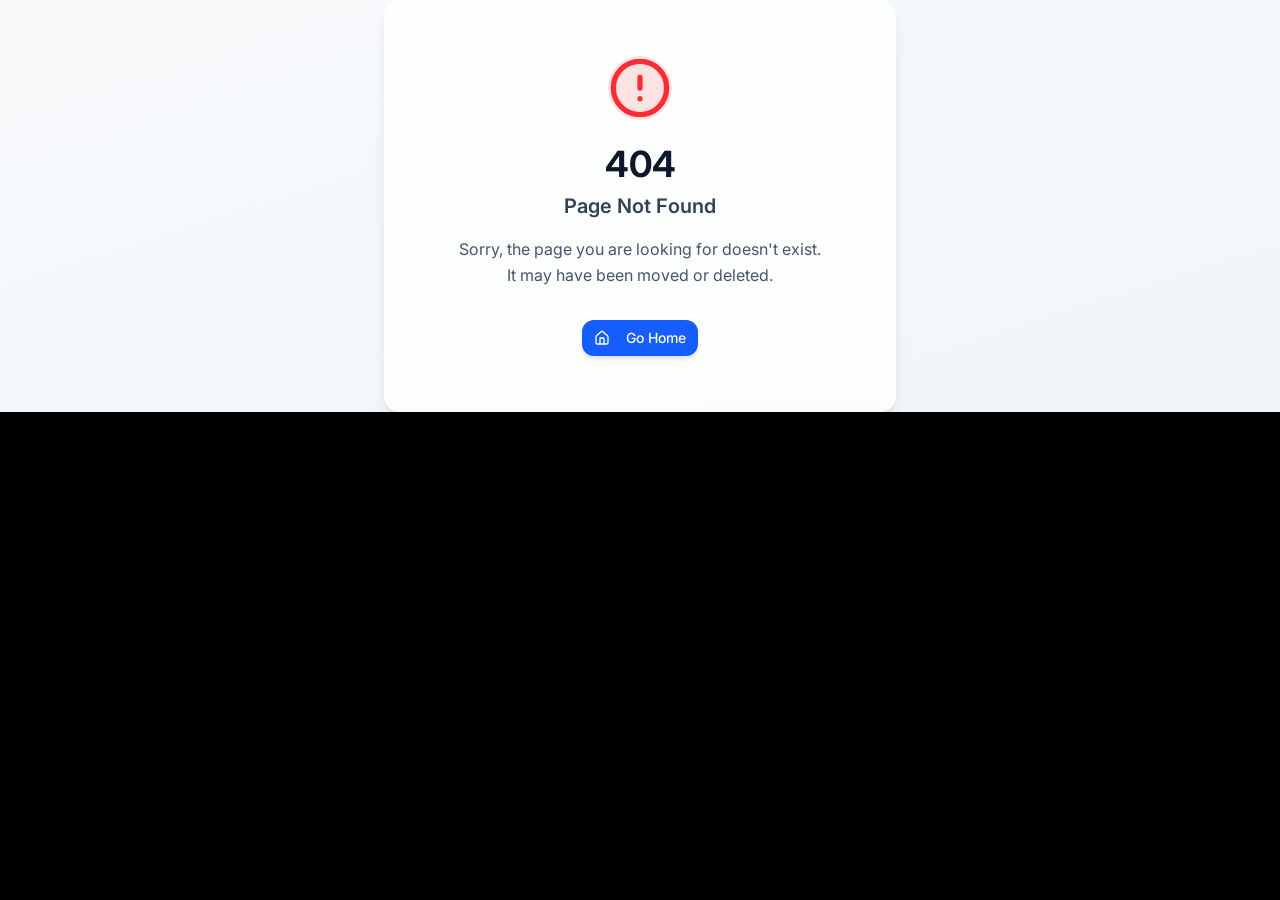
==== index.html @ a50e8f7b "initial static site for heyuan.ai" ====
<!doctype html>
<html lang="en">

  <head>
    <meta charset="UTF-8" />
    <meta
      name="viewport"
      content="width=device-width, initial-scale=1.0, maximum-scale=1" />
    <title>赫远数智科技 - AI Agent 智能组织解决方案</title>    
    <link rel="preconnect" href="https://fonts.googleapis.com" />
    <link rel="preconnect" href="https://fonts.gstatic.com" crossorigin />
    <link href="https://fonts.googleapis.com/css2?family=Inter:wght@300;400;500;600;700;800;900&family=JetBrains+Mono:wght@400;500;700&display=swap" rel="stylesheet" />
    <script type="module" crossorigin src="/assets/index-DHMvxvk1.js"></script>
    <link rel="stylesheet" crossorigin href="/assets/index-C8CGMTPH.css">
  </head>

  <body>
    <script id="manus-runtime">window.__MANUS_HOST_DEV__ = false;
(function(){"use strict";var Mr={exports:{}},Kn={};/**
 * @license React
 * react-jsx-runtime.production.js
 *
 * Copyright (c) Meta Platforms, Inc. and affiliates.
 *
 * This source code is licensed under the MIT license found in the
 * LICENSE file in the root directory of this source tree.
 */var $c;function um(){if($c)return Kn;$c=1;var r=Symbol.for("react.transitional.element"),i=Symbol.for("react.fragment");function c(s,d,m){var x=null;if(m!==void 0&&(x=""+m),d.key!==void 0&&(x=""+d.key),"key"in d){m={};for(var R in d)R!=="key"&&(m[R]=d[R])}else m=d;return d=m.ref,{$$typeof:r,type:s,key:x,ref:d!==void 0?d:null,props:m}}return Kn.Fragment=i,Kn.jsx=c,Kn.jsxs=c,Kn}var Fc;function dm(){return Fc||(Fc=1,Mr.exports=um()),Mr.exports}var h=dm(),Ar={exports:{}},Pn={},Rr={exports:{}},Nr={};/**
 * @license React
 * scheduler.production.js
 *
 * Copyright (c) Meta Platforms, Inc. and affiliates.
 *
 * This source code is licensed under the MIT license found in the
 * LICENSE file in the root directory of this source tree.
 */var Ic;function fm(){return Ic||(Ic=1,function(r){function i(A,q){var B=A.length;A.push(q);t:for(;0<B;){var bt=B-1>>>1,p=A[bt];if(0<d(p,q))A[bt]=q,A[B]=p,B=bt;else break t}}function c(A){return A.length===0?null:A[0]}function s(A){if(A.length===0)return null;var q=A[0],B=A.pop();if(B!==q){A[0]=B;t:for(var bt=0,p=A.length,O=p>>>1;bt<O;){var X=2*(bt+1)-1,G=A[X],Z=X+1,st=A[Z];if(0>d(G,B))Z<p&&0>d(st,G)?(A[bt]=st,A[Z]=B,bt=Z):(A[bt]=G,A[X]=B,bt=X);else if(Z<p&&0>d(st,B))A[bt]=st,A[Z]=B,bt=Z;else break t}}return q}function d(A,q){var B=A.sortIndex-q.sortIndex;return B!==0?B:A.id-q.id}if(r.unstable_now=void 0,typeof performance=="object"&&typeof performance.now=="function"){var m=performance;r.unstable_now=function(){return m.now()}}else{var x=Date,R=x.now();r.unstable_now=function(){return x.now()-R}}var C=[],v=[],D=1,j=null,J=3,at=!1,$=!1,nt=!1,ct=!1,ht=typeof setTimeout=="function"?setTimeout:null,St=typeof clearTimeout=="function"?clearTimeout:null,_=typeof setImmediate<"u"?setImmediate:null;function Y(A){for(var q=c(v);q!==null;){if(q.callback===null)s(v);else if(q.startTime<=A)s(v),q.sortIndex=q.expirationTime,i(C,q);else break;q=c(v)}}function H(A){if(nt=!1,Y(A),!$)if(c(C)!==null)$=!0,it||(it=!0,Bt());else{var q=c(v);q!==null&&Mt(H,q.startTime-A)}}var it=!1,rt=-1,V=5,xt=-1;function Be(){return ct?!0:!(r.unstable_now()-xt<V)}function te(){if(ct=!1,it){var A=r.unstable_now();xt=A;var q=!0;try{t:{$=!1,nt&&(nt=!1,St(rt),rt=-1),at=!0;var B=J;try{e:{for(Y(A),j=c(C);j!==null&&!(j.expirationTime>A&&Be());){var bt=j.callback;if(typeof bt=="function"){j.callback=null,J=j.priorityLevel;var p=bt(j.expirationTime<=A);if(A=r.unstable_now(),typeof p=="function"){j.callback=p,Y(A),q=!0;break e}j===c(C)&&s(C),Y(A)}else s(C);j=c(C)}if(j!==null)q=!0;else{var O=c(v);O!==null&&Mt(H,O.startTime-A),q=!1}}break t}finally{j=null,J=B,at=!1}q=void 0}}finally{q?Bt():it=!1}}}var Bt;if(typeof _=="function")Bt=function(){_(te)};else if(typeof MessageChannel<"u"){var me=new MessageChannel,Se=me.port2;me.port1.onmessage=te,Bt=function(){Se.postMessage(null)}}else Bt=function(){ht(te,0)};function Mt(A,q){rt=ht(function(){A(r.unstable_now())},q)}r.unstable_IdlePriority=5,r.unstable_ImmediatePriority=1,r.unstable_LowPriority=4,r.unstable_NormalPriority=3,r.unstable_Profiling=null,r.unstable_UserBlockingPriority=2,r.unstable_cancelCallback=function(A){A.callback=null},r.unstable_forceFrameRate=function(A){0>A||125<A?console.error("forceFrameRate takes a positive int between 0 and 125, forcing frame rates higher than 125 fps is not supported"):V=0<A?Math.floor(1e3/A):5},r.unstable_getCurrentPriorityLevel=function(){return J},r.unstable_next=function(A){switch(J){case 1:case 2:case 3:var q=3;break;default:q=J}var B=J;J=q;try{return A()}finally{J=B}},r.unstable_requestPaint=function(){ct=!0},r.unstable_runWithPriority=function(A,q){switch(A){case 1:case 2:case 3:case 4:case 5:break;default:A=3}var B=J;J=A;try{return q()}finally{J=B}},r.unstable_scheduleCallback=function(A,q,B){var bt=r.unstable_now();switch(typeof B=="object"&&B!==null?(B=B.delay,B=typeof B=="number"&&0<B?bt+B:bt):B=bt,A){case 1:var p=-1;break;case 2:p=250;break;case 5:p=1073741823;break;case 4:p=1e4;break;default:p=5e3}return p=B+p,A={id:D++,callback:q,priorityLevel:A,startTime:B,expirationTime:p,sortIndex:-1},B>bt?(A.sortIndex=B,i(v,A),c(C)===null&&A===c(v)&&(nt?(St(rt),rt=-1):nt=!0,Mt(H,B-bt))):(A.sortIndex=p,i(C,A),$||at||($=!0,it||(it=!0,Bt()))),A},r.unstable_shouldYield=Be,r.unstable_wrapCallback=function(A){var q=J;return function(){var B=J;J=q;try{return A.apply(this,arguments)}finally{J=B}}}}(Nr)),Nr}var tu;function hm(){return tu||(tu=1,Rr.exports=fm()),Rr.exports}var zr={exports:{}},ut={};/**
 * @license React
 * react.production.js
 *
 * Copyright (c) Meta Platforms, Inc. and affiliates.
 *
 * This source code is licensed under the MIT license found in the
 * LICENSE file in the root directory of this source tree.
 */var eu;function mm(){if(eu)return ut;eu=1;var r=Symbol.for("react.transitional.element"),i=Symbol.for("react.portal"),c=Symbol.for("react.fragment"),s=Symbol.for("react.strict_mode"),d=Symbol.for("react.profiler"),m=Symbol.for("react.consumer"),x=Symbol.for("react.context"),R=Symbol.for("react.forward_ref"),C=Symbol.for("react.suspense"),v=Symbol.for("react.memo"),D=Symbol.for("react.lazy"),j=Symbol.iterator;function J(p){return p===null||typeof p!="object"?null:(p=j&&p[j]||p["@@iterator"],typeof p=="function"?p:null)}var at={isMounted:function(){return!1},enqueueForceUpdate:function(){},enqueueReplaceState:function(){},enqueueSetState:function(){}},$=Object.assign,nt={};function ct(p,O,X){this.props=p,this.context=O,this.refs=nt,this.updater=X||at}ct.prototype.isReactComponent={},ct.prototype.setState=function(p,O){if(typeof p!="object"&&typeof p!="function"&&p!=null)throw Error("takes an object of state variables to update or a function which returns an object of state variables.");this.updater.enqueueSetState(this,p,O,"setState")},ct.prototype.forceUpdate=function(p){this.updater.enqueueForceUpdate(this,p,"forceUpdate")};function ht(){}ht.prototype=ct.prototype;function St(p,O,X){this.props=p,this.context=O,this.refs=nt,this.updater=X||at}var _=St.prototype=new ht;_.constructor=St,$(_,ct.prototype),_.isPureReactComponent=!0;var Y=Array.isArray,H={H:null,A:null,T:null,S:null,V:null},it=Object.prototype.hasOwnProperty;function rt(p,O,X,G,Z,st){return X=st.ref,{$$typeof:r,type:p,key:O,ref:X!==void 0?X:null,props:st}}function V(p,O){return rt(p.type,O,void 0,void 0,void 0,p.props)}function xt(p){return typeof p=="object"&&p!==null&&p.$$typeof===r}function Be(p){var O={"=":"=0",":":"=2"};return"$"+p.replace(/[=:]/g,function(X){return O[X]})}var te=/\/+/g;function Bt(p,O){return typeof p=="object"&&p!==null&&p.key!=null?Be(""+p.key):O.toString(36)}function me(){}function Se(p){switch(p.status){case"fulfilled":return p.value;case"rejected":throw p.reason;default:switch(typeof p.status=="string"?p.then(me,me):(p.status="pending",p.then(function(O){p.status==="pending"&&(p.status="fulfilled",p.value=O)},function(O){p.status==="pending"&&(p.status="rejected",p.reason=O)})),p.status){case"fulfilled":return p.value;case"rejected":throw p.reason}}throw p}function Mt(p,O,X,G,Z){var st=typeof p;(st==="undefined"||st==="boolean")&&(p=null);var I=!1;if(p===null)I=!0;else switch(st){case"bigint":case"string":case"number":I=!0;break;case"object":switch(p.$$typeof){case r:case i:I=!0;break;case D:return I=p._init,Mt(I(p._payload),O,X,G,Z)}}if(I)return Z=Z(p),I=G===""?"."+Bt(p,0):G,Y(Z)?(X="",I!=null&&(X=I.replace(te,"$&/")+"/"),Mt(Z,O,X,"",function(Jt){return Jt})):Z!=null&&(xt(Z)&&(Z=V(Z,X+(Z.key==null||p&&p.key===Z.key?"":(""+Z.key).replace(te,"$&/")+"/")+I)),O.push(Z)),1;I=0;var gt=G===""?".":G+":";if(Y(p))for(var Tt=0;Tt<p.length;Tt++)G=p[Tt],st=gt+Bt(G,Tt),I+=Mt(G,O,X,st,Z);else if(Tt=J(p),typeof Tt=="function")for(p=Tt.call(p),Tt=0;!(G=p.next()).done;)G=G.value,st=gt+Bt(G,Tt++),I+=Mt(G,O,X,st,Z);else if(st==="object"){if(typeof p.then=="function")return Mt(Se(p),O,X,G,Z);throw O=String(p),Error("Objects are not valid as a React child (found: "+(O==="[object Object]"?"object with keys {"+Object.keys(p).join(", ")+"}":O)+"). If you meant to render a collection of children, use an array instead.")}return I}function A(p,O,X){if(p==null)return p;var G=[],Z=0;return Mt(p,G,"","",function(st){return O.call(X,st,Z++)}),G}function q(p){if(p._status===-1){var O=p._result;O=O(),O.then(function(X){(p._status===0||p._status===-1)&&(p._status=1,p._result=X)},function(X){(p._status===0||p._status===-1)&&(p._status=2,p._result=X)}),p._status===-1&&(p._status=0,p._result=O)}if(p._status===1)return p._result.default;throw p._result}var B=typeof reportError=="function"?reportError:function(p){if(typeof window=="object"&&typeof window.ErrorEvent=="function"){var O=new window.ErrorEvent("error",{bubbles:!0,cancelable:!0,message:typeof p=="object"&&p!==null&&typeof p.message=="string"?String(p.message):String(p),error:p});if(!window.dispatchEvent(O))return}else if(typeof process=="object"&&typeof process.emit=="function"){process.emit("uncaughtException",p);return}console.error(p)};function bt(){}return ut.Children={map:A,forEach:function(p,O,X){A(p,function(){O.apply(this,arguments)},X)},count:function(p){var O=0;return A(p,function(){O++}),O},toArray:function(p){return A(p,function(O){return O})||[]},only:function(p){if(!xt(p))throw Error("React.Children.only expected to receive a single React element child.");return p}},ut.Component=ct,ut.Fragment=c,ut.Profiler=d,ut.PureComponent=St,ut.StrictMode=s,ut.Suspense=C,ut.__CLIENT_INTERNALS_DO_NOT_USE_OR_WARN_USERS_THEY_CANNOT_UPGRADE=H,ut.__COMPILER_RUNTIME={__proto__:null,c:function(p){return H.H.useMemoCache(p)}},ut.cache=function(p){return function(){return p.apply(null,arguments)}},ut.cloneElement=function(p,O,X){if(p==null)throw Error("The argument must be a React element, but you passed "+p+".");var G=$({},p.props),Z=p.key,st=void 0;if(O!=null)for(I in O.ref!==void 0&&(st=void 0),O.key!==void 0&&(Z=""+O.key),O)!it.call(O,I)||I==="key"||I==="__self"||I==="__source"||I==="ref"&&O.ref===void 0||(G[I]=O[I]);var I=arguments.length-2;if(I===1)G.children=X;else if(1<I){for(var gt=Array(I),Tt=0;Tt<I;Tt++)gt[Tt]=arguments[Tt+2];G.children=gt}return rt(p.type,Z,void 0,void 0,st,G)},ut.createContext=function(p){return p={$$typeof:x,_currentValue:p,_currentValue2:p,_threadCount:0,Provider:null,Consumer:null},p.Provider=p,p.Consumer={$$typeof:m,_context:p},p},ut.createElement=function(p,O,X){var G,Z={},st=null;if(O!=null)for(G in O.key!==void 0&&(st=""+O.key),O)it.call(O,G)&&G!=="key"&&G!=="__self"&&G!=="__source"&&(Z[G]=O[G]);var I=arguments.length-2;if(I===1)Z.children=X;else if(1<I){for(var gt=Array(I),Tt=0;Tt<I;Tt++)gt[Tt]=arguments[Tt+2];Z.children=gt}if(p&&p.defaultProps)for(G in I=p.defaultProps,I)Z[G]===void 0&&(Z[G]=I[G]);return rt(p,st,void 0,void 0,null,Z)},ut.createRef=function(){return{current:null}},ut.forwardRef=function(p){return{$$typeof:R,render:p}},ut.isValidElement=xt,ut.lazy=function(p){return{$$typeof:D,_payload:{_status:-1,_result:p},_init:q}},ut.memo=function(p,O){return{$$typeof:v,type:p,compare:O===void 0?null:O}},ut.startTransition=function(p){var O=H.T,X={};H.T=X;try{var G=p(),Z=H.S;Z!==null&&Z(X,G),typeof G=="object"&&G!==null&&typeof G.then=="function"&&G.then(bt,B)}catch(st){B(st)}finally{H.T=O}},ut.unstable_useCacheRefresh=function(){return H.H.useCacheRefresh()},ut.use=function(p){return H.H.use(p)},ut.useActionState=function(p,O,X){return H.H.useActionState(p,O,X)},ut.useCallback=function(p,O){return H.H.useCallback(p,O)},ut.useContext=function(p){return H.H.useContext(p)},ut.useDebugValue=function(){},ut.useDeferredValue=function(p,O){return H.H.useDeferredValue(p,O)},ut.useEffect=function(p,O,X){var G=H.H;if(typeof X=="function")throw Error("useEffect CRUD overload is not enabled in this build of React.");return G.useEffect(p,O)},ut.useId=function(){return H.H.useId()},ut.useImperativeHandle=function(p,O,X){return H.H.useImperativeHandle(p,O,X)},ut.useInsertionEffect=function(p,O){return H.H.useInsertionEffect(p,O)},ut.useLayoutEffect=function(p,O){return H.H.useLayoutEffect(p,O)},ut.useMemo=function(p,O){return H.H.useMemo(p,O)},ut.useOptimistic=function(p,O){return H.H.useOptimistic(p,O)},ut.useReducer=function(p,O,X){return H.H.useReducer(p,O,X)},ut.useRef=function(p){return H.H.useRef(p)},ut.useState=function(p){return H.H.useState(p)},ut.useSyncExternalStore=function(p,O,X){return H.H.useSyncExternalStore(p,O,X)},ut.useTransition=function(){return H.H.useTransition()},ut.version="19.1.1",ut}var lu;function _r(){return lu||(lu=1,zr.exports=mm()),zr.exports}var kr={exports:{}},he={};/**
 * @license React
 * react-dom.production.js
 *
 * Copyright (c) Meta Platforms, Inc. and affiliates.
 *
 * This source code is licensed under the MIT license found in the
 * LICENSE file in the root directory of this source tree.
 */var au;function gm(){if(au)return he;au=1;var r=_r();function i(C){var v="https://react.dev/errors/"+C;if(1<arguments.length){v+="?args[]="+encodeURIComponent(arguments[1]);for(var D=2;D<arguments.length;D++)v+="&args[]="+encodeURIComponent(arguments[D])}return"Minified React error #"+C+"; visit "+v+" for the full message or use the non-minified dev environment for full errors and additional helpful warnings."}function c(){}var s={d:{f:c,r:function(){throw Error(i(522))},D:c,C:c,L:c,m:c,X:c,S:c,M:c},p:0,findDOMNode:null},d=Symbol.for("react.portal");function m(C,v,D){var j=3<arguments.length&&arguments[3]!==void 0?arguments[3]:null;return{$$typeof:d,key:j==null?null:""+j,children:C,containerInfo:v,implementation:D}}var x=r.__CLIENT_INTERNALS_DO_NOT_USE_OR_WARN_USERS_THEY_CANNOT_UPGRADE;function R(C,v){if(C==="font")return"";if(typeof v=="string")return v==="use-credentials"?v:""}return he.__DOM_INTERNALS_DO_NOT_USE_OR_WARN_USERS_THEY_CANNOT_UPGRADE=s,he.createPortal=function(C,v){var D=2<arguments.length&&arguments[2]!==void 0?arguments[2]:null;if(!v||v.nodeType!==1&&v.nodeType!==9&&v.nodeType!==11)throw Error(i(299));return m(C,v,null,D)},he.flushSync=function(C){var v=x.T,D=s.p;try{if(x.T=null,s.p=2,C)return C()}finally{x.T=v,s.p=D,s.d.f()}},he.preconnect=function(C,v){typeof C=="string"&&(v?(v=v.crossOrigin,v=typeof v=="string"?v==="use-credentials"?v:"":void 0):v=null,s.d.C(C,v))},he.prefetchDNS=function(C){typeof C=="string"&&s.d.D(C)},he.preinit=function(C,v){if(typeof C=="string"&&v&&typeof v.as=="string"){var D=v.as,j=R(D,v.crossOrigin),J=typeof v.integrity=="string"?v.integrity:void 0,at=typeof v.fetchPriority=="string"?v.fetchPriority:void 0;D==="style"?s.d.S(C,typeof v.precedence=="string"?v.precedence:void 0,{crossOrigin:j,integrity:J,fetchPriority:at}):D==="script"&&s.d.X(C,{crossOrigin:j,integrity:J,fetchPriority:at,nonce:typeof v.nonce=="string"?v.nonce:void 0})}},he.preinitModule=function(C,v){if(typeof C=="string")if(typeof v=="object"&&v!==null){if(v.as==null||v.as==="script"){var D=R(v.as,v.crossOrigin);s.d.M(C,{crossOrigin:D,integrity:typeof v.integrity=="string"?v.integrity:void 0,nonce:typeof v.nonce=="string"?v.nonce:void 0})}}else v==null&&s.d.M(C)},he.preload=function(C,v){if(typeof C=="string"&&typeof v=="object"&&v!==null&&typeof v.as=="string"){var D=v.as,j=R(D,v.crossOrigin);s.d.L(C,D,{crossOrigin:j,integrity:typeof v.integrity=="string"?v.integrity:void 0,nonce:typeof v.nonce=="string"?v.nonce:void 0,type:typeof v.type=="string"?v.type:void 0,fetchPriority:typeof v.fetchPriority=="string"?v.fetchPriority:void 0,referrerPolicy:typeof v.referrerPolicy=="string"?v.referrerPolicy:void 0,imageSrcSet:typeof v.imageSrcSet=="string"?v.imageSrcSet:void 0,imageSizes:typeof v.imageSizes=="string"?v.imageSizes:void 0,media:typeof v.media=="string"?v.media:void 0})}},he.preloadModule=function(C,v){if(typeof C=="string")if(v){var D=R(v.as,v.crossOrigin);s.d.m(C,{as:typeof v.as=="string"&&v.as!=="script"?v.as:void 0,crossOrigin:D,integrity:typeof v.integrity=="string"?v.integrity:void 0})}else s.d.m(C)},he.requestFormReset=function(C){s.d.r(C)},he.unstable_batchedUpdates=function(C,v){return C(v)},he.useFormState=function(C,v,D){return x.H.useFormState(C,v,D)},he.useFormStatus=function(){return x.H.useHostTransitionStatus()},he.version="19.1.1",he}var nu;function pm(){if(nu)return kr.exports;nu=1;function r(){if(!(typeof __REACT_DEVTOOLS_GLOBAL_HOOK__>"u"||typeof __REACT_DEVTOOLS_GLOBAL_HOOK__.checkDCE!="function"))try{__REACT_DEVTOOLS_GLOBAL_HOOK__.checkDCE(r)}catch(i){console.error(i)}}return r(),kr.exports=gm(),kr.exports}/**
 * @license React
 * react-dom-client.production.js
 *
 * Copyright (c) Meta Platforms, Inc. and affiliates.
 *
 * This source code is licensed under the MIT license found in the
 * LICENSE file in the root directory of this source tree.
 */var ou;function ym(){if(ou)return Pn;ou=1;var r=hm(),i=_r(),c=pm();function s(t){var e="https://react.dev/errors/"+t;if(1<arguments.length){e+="?args[]="+encodeURIComponent(arguments[1]);for(var l=2;l<arguments.length;l++)e+="&args[]="+encodeURIComponent(arguments[l])}return"Minified React error #"+t+"; visit "+e+" for the full message or use the non-minified dev environment for full errors and additional helpful warnings."}function d(t){return!(!t||t.nodeType!==1&&t.nodeType!==9&&t.nodeType!==11)}function m(t){var e=t,l=t;if(t.alternate)for(;e.return;)e=e.return;else{t=e;do e=t,(e.flags&4098)!==0&&(l=e.return),t=e.return;while(t)}return e.tag===3?l:null}function x(t){if(t.tag===13){var e=t.memoizedState;if(e===null&&(t=t.alternate,t!==null&&(e=t.memoizedState)),e!==null)return e.dehydrated}return null}function R(t){if(m(t)!==t)throw Error(s(188))}function C(t){var e=t.alternate;if(!e){if(e=m(t),e===null)throw Error(s(188));return e!==t?null:t}for(var l=t,a=e;;){var n=l.return;if(n===null)break;var o=n.alternate;if(o===null){if(a=n.return,a!==null){l=a;continue}break}if(n.child===o.child){for(o=n.child;o;){if(o===l)return R(n),t;if(o===a)return R(n),e;o=o.sibling}throw Error(s(188))}if(l.return!==a.return)l=n,a=o;else{for(var u=!1,f=n.child;f;){if(f===l){u=!0,l=n,a=o;break}if(f===a){u=!0,a=n,l=o;break}f=f.sibling}if(!u){for(f=o.child;f;){if(f===l){u=!0,l=o,a=n;break}if(f===a){u=!0,a=o,l=n;break}f=f.sibling}if(!u)throw Error(s(189))}}if(l.alternate!==a)throw Error(s(190))}if(l.tag!==3)throw Error(s(188));return l.stateNode.current===l?t:e}function v(t){var e=t.tag;if(e===5||e===26||e===27||e===6)return t;for(t=t.child;t!==null;){if(e=v(t),e!==null)return e;t=t.sibling}return null}var D=Object.assign,j=Symbol.for("react.element"),J=Symbol.for("react.transitional.element"),at=Symbol.for("react.portal"),$=Symbol.for("react.fragment"),nt=Symbol.for("react.strict_mode"),ct=Symbol.for("react.profiler"),ht=Symbol.for("react.provider"),St=Symbol.for("react.consumer"),_=Symbol.for("react.context"),Y=Symbol.for("react.forward_ref"),H=Symbol.for("react.suspense"),it=Symbol.for("react.suspense_list"),rt=Symbol.for("react.memo"),V=Symbol.for("react.lazy"),xt=Symbol.for("react.activity"),Be=Symbol.for("react.memo_cache_sentinel"),te=Symbol.iterator;function Bt(t){return t===null||typeof t!="object"?null:(t=te&&t[te]||t["@@iterator"],typeof t=="function"?t:null)}var me=Symbol.for("react.client.reference");function Se(t){if(t==null)return null;if(typeof t=="function")return t.$$typeof===me?null:t.displayName||t.name||null;if(typeof t=="string")return t;switch(t){case $:return"Fragment";case ct:return"Profiler";case nt:return"StrictMode";case H:return"Suspense";case it:return"SuspenseList";case xt:return"Activity"}if(typeof t=="object")switch(t.$$typeof){case at:return"Portal";case _:return(t.displayName||"Context")+".Provider";case St:return(t._context.displayName||"Context")+".Consumer";case Y:var e=t.render;return t=t.displayName,t||(t=e.displayName||e.name||"",t=t!==""?"ForwardRef("+t+")":"ForwardRef"),t;case rt:return e=t.displayName||null,e!==null?e:Se(t.type)||"Memo";case V:e=t._payload,t=t._init;try{return Se(t(e))}catch{}}return null}var Mt=Array.isArray,A=i.__CLIENT_INTERNALS_DO_NOT_USE_OR_WARN_USERS_THEY_CANNOT_UPGRADE,q=c.__DOM_INTERNALS_DO_NOT_USE_OR_WARN_USERS_THEY_CANNOT_UPGRADE,B={pending:!1,data:null,method:null,action:null},bt=[],p=-1;function O(t){return{current:t}}function X(t){0>p||(t.current=bt[p],bt[p]=null,p--)}function G(t,e){p++,bt[p]=t.current,t.current=e}var Z=O(null),st=O(null),I=O(null),gt=O(null);function Tt(t,e){switch(G(I,e),G(st,t),G(Z,null),e.nodeType){case 9:case 11:t=(t=e.documentElement)&&(t=t.namespaceURI)?Hh(t):0;break;default:if(t=e.tagName,e=e.namespaceURI)e=Hh(e),t=Uh(e,t);else switch(t){case"svg":t=1;break;case"math":t=2;break;default:t=0}}X(Z),G(Z,t)}function Jt(){X(Z),X(st),X(I)}function Ke(t){t.memoizedState!==null&&G(gt,t);var e=Z.current,l=Uh(e,t.type);e!==l&&(G(st,t),G(Z,l))}function Ce(t){st.current===t&&(X(Z),X(st)),gt.current===t&&(X(gt),Wo._currentValue=B)}var Pe=Object.prototype.hasOwnProperty,yl=r.unstable_scheduleCallback,sn=r.unstable_cancelCallback,Ca=r.unstable_shouldYield,ri=r.unstable_requestPaint,ge=r.unstable_now,si=r.unstable_getCurrentPriorityLevel,Ul=r.unstable_ImmediatePriority,Fn=r.unstable_UserBlockingPriority,nl=r.unstable_NormalPriority,ci=r.unstable_LowPriority,Gl=r.unstable_IdlePriority,ui=r.log,Ea=r.unstable_setDisableYieldValue,ql=null,Wt=null;function Je(t){if(typeof ui=="function"&&Ea(t),Wt&&typeof Wt.setStrictMode=="function")try{Wt.setStrictMode(ql,t)}catch{}}var $t=Math.clz32?Math.clz32:fi,di=Math.log,Ta=Math.LN2;function fi(t){return t>>>=0,t===0?32:31-(di(t)/Ta|0)|0}var L=256,cn=4194304;function vl(t){var e=t&42;if(e!==0)return e;switch(t&-t){case 1:return 1;case 2:return 2;case 4:return 4;case 8:return 8;case 16:return 16;case 32:return 32;case 64:return 64;case 128:return 128;case 256:case 512:case 1024:case 2048:case 4096:case 8192:case 16384:case 32768:case 65536:case 131072:case 262144:case 524288:case 1048576:case 2097152:return t&4194048;case 4194304:case 8388608:case 16777216:case 33554432:return t&62914560;case 67108864:return 67108864;case 134217728:return 134217728;case 268435456:return 268435456;case 536870912:return 536870912;case 1073741824:return 0;default:return t}}function un(t,e,l){var a=t.pendingLanes;if(a===0)return 0;var n=0,o=t.suspendedLanes,u=t.pingedLanes;t=t.warmLanes;var f=a&134217727;return f!==0?(a=f&~o,a!==0?n=vl(a):(u&=f,u!==0?n=vl(u):l||(l=f&~t,l!==0&&(n=vl(l))))):(f=a&~o,f!==0?n=vl(f):u!==0?n=vl(u):l||(l=a&~t,l!==0&&(n=vl(l)))),n===0?0:e!==0&&e!==n&&(e&o)===0&&(o=n&-n,l=e&-e,o>=l||o===32&&(l&4194048)!==0)?e:n}function Dt(t,e){return(t.pendingLanes&~(t.suspendedLanes&~t.pingedLanes)&e)===0}function In(t,e){switch(t){case 1:case 2:case 4:case 8:case 64:return e+250;case 16:case 32:case 128:case 256:case 512:case 1024:case 2048:case 4096:case 8192:case 16384:case 32768:case 65536:case 131072:case 262144:case 524288:case 1048576:case 2097152:return e+5e3;case 4194304:case 8388608:case 16777216:case 33554432:return-1;case 67108864:case 134217728:case 268435456:case 536870912:case 1073741824:return-1;default:return-1}}function to(){var t=L;return L<<=1,(L&4194048)===0&&(L=256),t}function hi(){var t=cn;return cn<<=1,(cn&62914560)===0&&(cn=4194304),t}function eo(t){for(var e=[],l=0;31>l;l++)e.push(t);return e}function Da(t,e){t.pendingLanes|=e,e!==268435456&&(t.suspendedLanes=0,t.pingedLanes=0,t.warmLanes=0)}function Ir(t,e,l,a,n,o){var u=t.pendingLanes;t.pendingLanes=l,t.suspendedLanes=0,t.pingedLanes=0,t.warmLanes=0,t.expiredLanes&=l,t.entangledLanes&=l,t.errorRecoveryDisabledLanes&=l,t.shellSuspendCounter=0;var f=t.entanglements,g=t.expirationTimes,S=t.hiddenUpdates;for(l=u&~l;0<l;){var N=31-$t(l),k=1<<N;f[N]=0,g[N]=-1;var E=S[N];if(E!==null)for(S[N]=null,N=0;N<E.length;N++){var T=E[N];T!==null&&(T.lane&=-536870913)}l&=~k}a!==0&&mi(t,a,0),o!==0&&n===0&&t.tag!==0&&(t.suspendedLanes|=o&~(u&~e))}function mi(t,e,l){t.pendingLanes|=e,t.suspendedLanes&=~e;var a=31-$t(e);t.entangledLanes|=e,t.entanglements[a]=t.entanglements[a]|1073741824|l&4194090}function gi(t,e){var l=t.entangledLanes|=e;for(t=t.entanglements;l;){var a=31-$t(l),n=1<<a;n&e|t[a]&e&&(t[a]|=e),l&=~n}}function lo(t){switch(t){case 2:t=1;break;case 8:t=4;break;case 32:t=16;break;case 256:case 512:case 1024:case 2048:case 4096:case 8192:case 16384:case 32768:case 65536:case 131072:case 262144:case 524288:case 1048576:case 2097152:case 4194304:case 8388608:case 16777216:case 33554432:t=128;break;case 268435456:t=134217728;break;default:t=0}return t}function ao(t){return t&=-t,2<t?8<t?(t&134217727)!==0?32:268435456:8:2}function pi(){var t=q.p;return t!==0?t:(t=window.event,t===void 0?32:nm(t.type))}function ts(t,e){var l=q.p;try{return q.p=t,e()}finally{q.p=l}}var ol=Math.random().toString(36).slice(2),ee="__reactFiber$"+ol,pe="__reactProps$"+ol,Yl="__reactContainer$"+ol,no="__reactEvents$"+ol,es="__reactListeners$"+ol,ls="__reactHandles$"+ol,yi="__reactResources$"+ol,Ma="__reactMarker$"+ol;function oo(t){delete t[ee],delete t[pe],delete t[no],delete t[es],delete t[ls]}function Vl(t){var e=t[ee];if(e)return e;for(var l=t.parentNode;l;){if(e=l[Yl]||l[ee]){if(l=e.alternate,e.child!==null||l!==null&&l.child!==null)for(t=Vh(t);t!==null;){if(l=t[ee])return l;t=Vh(t)}return e}t=l,l=t.parentNode}return null}function Xl(t){if(t=t[ee]||t[Yl]){var e=t.tag;if(e===5||e===6||e===13||e===26||e===27||e===3)return t}return null}function Aa(t){var e=t.tag;if(e===5||e===26||e===27||e===6)return t.stateNode;throw Error(s(33))}function Zl(t){var e=t[yi];return e||(e=t[yi]={hoistableStyles:new Map,hoistableScripts:new Map}),e}function Vt(t){t[Ma]=!0}var vi=new Set,bi={};function bl(t,e){We(t,e),We(t+"Capture",e)}function We(t,e){for(bi[t]=e,t=0;t<e.length;t++)vi.add(e[t])}var as=RegExp("^[:A-Z_a-z\\u00C0-\\u00D6\\u00D8-\\u00F6\\u00F8-\\u02FF\\u0370-\\u037D\\u037F-\\u1FFF\\u200C-\\u200D\\u2070-\\u218F\\u2C00-\\u2FEF\\u3001-\\uD7FF\\uF900-\\uFDCF\\uFDF0-\\uFFFD][:A-Z_a-z\\u00C0-\\u00D6\\u00D8-\\u00F6\\u00F8-\\u02FF\\u0370-\\u037D\\u037F-\\u1FFF\\u200C-\\u200D\\u2070-\\u218F\\u2C00-\\u2FEF\\u3001-\\uD7FF\\uF900-\\uFDCF\\uFDF0-\\uFFFD\\-.0-9\\u00B7\\u0300-\\u036F\\u203F-\\u2040]*$"),xi={},wi={};function Ra(t){return Pe.call(wi,t)?!0:Pe.call(xi,t)?!1:as.test(t)?wi[t]=!0:(xi[t]=!0,!1)}function M(t,e,l){if(Ra(e))if(l===null)t.removeAttribute(e);else{switch(typeof l){case"undefined":case"function":case"symbol":t.removeAttribute(e);return;case"boolean":var a=e.toLowerCase().slice(0,5);if(a!=="data-"&&a!=="aria-"){t.removeAttribute(e);return}}t.setAttribute(e,""+l)}}function tt(t,e,l){if(l===null)t.removeAttribute(e);else{switch(typeof l){case"undefined":case"function":case"symbol":case"boolean":t.removeAttribute(e);return}t.setAttribute(e,""+l)}}function Ot(t,e,l,a){if(a===null)t.removeAttribute(l);else{switch(typeof a){case"undefined":case"function":case"symbol":case"boolean":t.removeAttribute(l);return}t.setAttributeNS(e,l,""+a)}}var le,Ee;function ae(t){if(le===void 0)try{throw Error()}catch(l){var e=l.stack.trim().match(/\n( *(at )?)/);le=e&&e[1]||"",Ee=-1<l.stack.indexOf(`
    at`)?" (<anonymous>)":-1<l.stack.indexOf("@")?"@unknown:0:0":""}return`
`+le+t+Ee}var Le=!1;function He(t,e){if(!t||Le)return"";Le=!0;var l=Error.prepareStackTrace;Error.prepareStackTrace=void 0;try{var a={DetermineComponentFrameRoot:function(){try{if(e){var k=function(){throw Error()};if(Object.defineProperty(k.prototype,"props",{set:function(){throw Error()}}),typeof Reflect=="object"&&Reflect.construct){try{Reflect.construct(k,[])}catch(T){var E=T}Reflect.construct(t,[],k)}else{try{k.call()}catch(T){E=T}t.call(k.prototype)}}else{try{throw Error()}catch(T){E=T}(k=t())&&typeof k.catch=="function"&&k.catch(function(){})}}catch(T){if(T&&E&&typeof T.stack=="string")return[T.stack,E.stack]}return[null,null]}};a.DetermineComponentFrameRoot.displayName="DetermineComponentFrameRoot";var n=Object.getOwnPropertyDescriptor(a.DetermineComponentFrameRoot,"name");n&&n.configurable&&Object.defineProperty(a.DetermineComponentFrameRoot,"name",{value:"DetermineComponentFrameRoot"});var o=a.DetermineComponentFrameRoot(),u=o[0],f=o[1];if(u&&f){var g=u.split(`
`),S=f.split(`
`);for(n=a=0;a<g.length&&!g[a].includes("DetermineComponentFrameRoot");)a++;for(;n<S.length&&!S[n].includes("DetermineComponentFrameRoot");)n++;if(a===g.length||n===S.length)for(a=g.length-1,n=S.length-1;1<=a&&0<=n&&g[a]!==S[n];)n--;for(;1<=a&&0<=n;a--,n--)if(g[a]!==S[n]){if(a!==1||n!==1)do if(a--,n--,0>n||g[a]!==S[n]){var N=`
`+g[a].replace(" at new "," at ");return t.displayName&&N.includes("<anonymous>")&&(N=N.replace("<anonymous>",t.displayName)),N}while(1<=a&&0<=n);break}}}finally{Le=!1,Error.prepareStackTrace=l}return(l=t?t.displayName||t.name:"")?ae(l):""}function Ql(t){switch(t.tag){case 26:case 27:case 5:return ae(t.type);case 16:return ae("Lazy");case 13:return ae("Suspense");case 19:return ae("SuspenseList");case 0:case 15:return He(t.type,!1);case 11:return He(t.type.render,!1);case 1:return He(t.type,!0);case 31:return ae("Activity");default:return""}}function xl(t){try{var e="";do e+=Ql(t),t=t.return;while(t);return e}catch(l){return`
Error generating stack: `+l.message+`
`+l.stack}}function Xt(t){switch(typeof t){case"bigint":case"boolean":case"number":case"string":case"undefined":return t;case"object":return t;default:return""}}function il(t){var e=t.type;return(t=t.nodeName)&&t.toLowerCase()==="input"&&(e==="checkbox"||e==="radio")}function ve(t){var e=il(t)?"checked":"value",l=Object.getOwnPropertyDescriptor(t.constructor.prototype,e),a=""+t[e];if(!t.hasOwnProperty(e)&&typeof l<"u"&&typeof l.get=="function"&&typeof l.set=="function"){var n=l.get,o=l.set;return Object.defineProperty(t,e,{configurable:!0,get:function(){return n.call(this)},set:function(u){a=""+u,o.call(this,u)}}),Object.defineProperty(t,e,{enumerable:l.enumerable}),{getValue:function(){return a},setValue:function(u){a=""+u},stopTracking:function(){t._valueTracker=null,delete t[e]}}}}function re(t){t._valueTracker||(t._valueTracker=ve(t))}function rl(t){if(!t)return!1;var e=t._valueTracker;if(!e)return!0;var l=e.getValue(),a="";return t&&(a=il(t)?t.checked?"true":"false":t.value),t=a,t!==l?(e.setValue(t),!0):!1}function wl(t){if(t=t||(typeof document<"u"?document:void 0),typeof t>"u")return null;try{return t.activeElement||t.body}catch{return t.body}}var dn=/[\n"\\]/g;function se(t){return t.replace(dn,function(e){return"\\"+e.charCodeAt(0).toString(16)+" "})}function Kl(t,e,l,a,n,o,u,f){t.name="",u!=null&&typeof u!="function"&&typeof u!="symbol"&&typeof u!="boolean"?t.type=u:t.removeAttribute("type"),e!=null?u==="number"?(e===0&&t.value===""||t.value!=e)&&(t.value=""+Xt(e)):t.value!==""+Xt(e)&&(t.value=""+Xt(e)):u!=="submit"&&u!=="reset"||t.removeAttribute("value"),e!=null?Pl(t,u,Xt(e)):l!=null?Pl(t,u,Xt(l)):a!=null&&t.removeAttribute("value"),n==null&&o!=null&&(t.defaultChecked=!!o),n!=null&&(t.checked=n&&typeof n!="function"&&typeof n!="symbol"),f!=null&&typeof f!="function"&&typeof f!="symbol"&&typeof f!="boolean"?t.name=""+Xt(f):t.removeAttribute("name")}function Na(t,e,l,a,n,o,u,f){if(o!=null&&typeof o!="function"&&typeof o!="symbol"&&typeof o!="boolean"&&(t.type=o),e!=null||l!=null){if(!(o!=="submit"&&o!=="reset"||e!=null))return;l=l!=null?""+Xt(l):"",e=e!=null?""+Xt(e):l,f||e===t.value||(t.value=e),t.defaultValue=e}a=a??n,a=typeof a!="function"&&typeof a!="symbol"&&!!a,t.checked=f?t.checked:!!a,t.defaultChecked=!!a,u!=null&&typeof u!="function"&&typeof u!="symbol"&&typeof u!="boolean"&&(t.name=u)}function Pl(t,e,l){e==="number"&&wl(t.ownerDocument)===t||t.defaultValue===""+l||(t.defaultValue=""+l)}function $e(t,e,l,a){if(t=t.options,e){e={};for(var n=0;n<l.length;n++)e["$"+l[n]]=!0;for(l=0;l<t.length;l++)n=e.hasOwnProperty("$"+t[l].value),t[l].selected!==n&&(t[l].selected=n),n&&a&&(t[l].defaultSelected=!0)}else{for(l=""+Xt(l),e=null,n=0;n<t.length;n++){if(t[n].value===l){t[n].selected=!0,a&&(t[n].defaultSelected=!0);return}e!==null||t[n].disabled||(e=t[n])}e!==null&&(e.selected=!0)}}function za(t,e,l){if(e!=null&&(e=""+Xt(e),e!==t.value&&(t.value=e),l==null)){t.defaultValue!==e&&(t.defaultValue=e);return}t.defaultValue=l!=null?""+Xt(l):""}function _a(t,e,l,a){if(e==null){if(a!=null){if(l!=null)throw Error(s(92));if(Mt(a)){if(1<a.length)throw Error(s(93));a=a[0]}l=a}l==null&&(l=""),e=l}l=Xt(e),t.defaultValue=l,a=t.textContent,a===l&&a!==""&&a!==null&&(t.value=a)}function Fe(t,e){if(e){var l=t.firstChild;if(l&&l===t.lastChild&&l.nodeType===3){l.nodeValue=e;return}}t.textContent=e}var fn=new Set("animationIterationCount aspectRatio borderImageOutset borderImageSlice borderImageWidth boxFlex boxFlexGroup boxOrdinalGroup columnCount columns flex flexGrow flexPositive flexShrink flexNegative flexOrder gridArea gridRow gridRowEnd gridRowSpan gridRowStart gridColumn gridColumnEnd gridColumnSpan gridColumnStart fontWeight lineClamp lineHeight opacity order orphans scale tabSize widows zIndex zoom fillOpacity floodOpacity stopOpacity strokeDasharray strokeDashoffset strokeMiterlimit strokeOpacity strokeWidth MozAnimationIterationCount MozBoxFlex MozBoxFlexGroup MozLineClamp msAnimationIterationCount msFlex msZoom msFlexGrow msFlexNegative msFlexOrder msFlexPositive msFlexShrink msGridColumn msGridColumnSpan msGridRow msGridRowSpan WebkitAnimationIterationCount WebkitBoxFlex WebKitBoxFlexGroup WebkitBoxOrdinalGroup WebkitColumnCount WebkitColumns WebkitFlex WebkitFlexGrow WebkitFlexPositive WebkitFlexShrink WebkitLineClamp".split(" "));function ka(t,e,l){var a=e.indexOf("--")===0;l==null||typeof l=="boolean"||l===""?a?t.setProperty(e,""):e==="float"?t.cssFloat="":t[e]="":a?t.setProperty(e,l):typeof l!="number"||l===0||fn.has(e)?e==="float"?t.cssFloat=l:t[e]=(""+l).trim():t[e]=l+"px"}function Oa(t,e,l){if(e!=null&&typeof e!="object")throw Error(s(62));if(t=t.style,l!=null){for(var a in l)!l.hasOwnProperty(a)||e!=null&&e.hasOwnProperty(a)||(a.indexOf("--")===0?t.setProperty(a,""):a==="float"?t.cssFloat="":t[a]="");for(var n in e)a=e[n],e.hasOwnProperty(n)&&l[n]!==a&&ka(t,n,a)}else for(var o in e)e.hasOwnProperty(o)&&ka(t,o,e[o])}function ja(t){if(t.indexOf("-")===-1)return!1;switch(t){case"annotation-xml":case"color-profile":case"font-face":case"font-face-src":case"font-face-uri":case"font-face-format":case"font-face-name":case"missing-glyph":return!1;default:return!0}}var Si=new Map([["acceptCharset","accept-charset"],["htmlFor","for"],["httpEquiv","http-equiv"],["crossOrigin","crossorigin"],["accentHeight","accent-height"],["alignmentBaseline","alignment-baseline"],["arabicForm","arabic-form"],["baselineShift","baseline-shift"],["capHeight","cap-height"],["clipPath","clip-path"],["clipRule","clip-rule"],["colorInterpolation","color-interpolation"],["colorInterpolationFilters","color-interpolation-filters"],["colorProfile","color-profile"],["colorRendering","color-rendering"],["dominantBaseline","dominant-baseline"],["enableBackground","enable-background"],["fillOpacity","fill-opacity"],["fillRule","fill-rule"],["floodColor","flood-color"],["floodOpacity","flood-opacity"],["fontFamily","font-family"],["fontSize","font-size"],["fontSizeAdjust","font-size-adjust"],["fontStretch","font-stretch"],["fontStyle","font-style"],["fontVariant","font-variant"],["fontWeight","font-weight"],["glyphName","glyph-name"],["glyphOrientationHorizontal","glyph-orientation-horizontal"],["glyphOrientationVertical","glyph-orientation-vertical"],["horizAdvX","horiz-adv-x"],["horizOriginX","horiz-origin-x"],["imageRendering","image-rendering"],["letterSpacing","letter-spacing"],["lightingColor","lighting-color"],["markerEnd","marker-end"],["markerMid","marker-mid"],["markerStart","marker-start"],["overlinePosition","overline-position"],["overlineThickness","overline-thickness"],["paintOrder","paint-order"],["panose-1","panose-1"],["pointerEvents","pointer-events"],["renderingIntent","rendering-intent"],["shapeRendering","shape-rendering"],["stopColor","stop-color"],["stopOpacity","stop-opacity"],["strikethroughPosition","strikethrough-position"],["strikethroughThickness","strikethrough-thickness"],["strokeDasharray","stroke-dasharray"],["strokeDashoffset","stroke-dashoffset"],["strokeLinecap","stroke-linecap"],["strokeLinejoin","stroke-linejoin"],["strokeMiterlimit","stroke-miterlimit"],["strokeOpacity","stroke-opacity"],["strokeWidth","stroke-width"],["textAnchor","text-anchor"],["textDecoration","text-decoration"],["textRendering","text-rendering"],["transformOrigin","transform-origin"],["underlinePosition","underline-position"],["underlineThickness","underline-thickness"],["unicodeBidi","unicode-bidi"],["unicodeRange","unicode-range"],["unitsPerEm","units-per-em"],["vAlphabetic","v-alphabetic"],["vHanging","v-hanging"],["vIdeographic","v-ideographic"],["vMathematical","v-mathematical"],["vectorEffect","vector-effect"],["vertAdvY","vert-adv-y"],["vertOriginX","vert-origin-x"],["vertOriginY","vert-origin-y"],["wordSpacing","word-spacing"],["writingMode","writing-mode"],["xmlnsXlink","xmlns:xlink"],["xHeight","x-height"]]),Ci=/^[\u0000-\u001F ]*j[\r\n\t]*a[\r\n\t]*v[\r\n\t]*a[\r\n\t]*s[\r\n\t]*c[\r\n\t]*r[\r\n\t]*i[\r\n\t]*p[\r\n\t]*t[\r\n\t]*:/i;function Ba(t){return Ci.test(""+t)?"javascript:throw new Error('React has blocked a javascript: URL as a security precaution.')":t}var hn=null;function mn(t){return t=t.target||t.srcElement||window,t.correspondingUseElement&&(t=t.correspondingUseElement),t.nodeType===3?t.parentNode:t}var Sl=null,Cl=null;function io(t){var e=Xl(t);if(e&&(t=e.stateNode)){var l=t[pe]||null;t:switch(t=e.stateNode,e.type){case"input":if(Kl(t,l.value,l.defaultValue,l.defaultValue,l.checked,l.defaultChecked,l.type,l.name),e=l.name,l.type==="radio"&&e!=null){for(l=t;l.parentNode;)l=l.parentNode;for(l=l.querySelectorAll('input[name="'+se(""+e)+'"][type="radio"]'),e=0;e<l.length;e++){var a=l[e];if(a!==t&&a.form===t.form){var n=a[pe]||null;if(!n)throw Error(s(90));Kl(a,n.value,n.defaultValue,n.defaultValue,n.checked,n.defaultChecked,n.type,n.name)}}for(e=0;e<l.length;e++)a=l[e],a.form===t.form&&rl(a)}break t;case"textarea":za(t,l.value,l.defaultValue);break t;case"select":e=l.value,e!=null&&$e(t,!!l.multiple,e,!1)}}}var gn=!1;function ro(t,e,l){if(gn)return t(e,l);gn=!0;try{var a=t(e);return a}finally{if(gn=!1,(Sl!==null||Cl!==null)&&(ir(),Sl&&(e=Sl,t=Cl,Cl=Sl=null,io(e),t)))for(e=0;e<t.length;e++)io(t[e])}}function Jl(t,e){var l=t.stateNode;if(l===null)return null;var a=l[pe]||null;if(a===null)return null;l=a[e];t:switch(e){case"onClick":case"onClickCapture":case"onDoubleClick":case"onDoubleClickCapture":case"onMouseDown":case"onMouseDownCapture":case"onMouseMove":case"onMouseMoveCapture":case"onMouseUp":case"onMouseUpCapture":case"onMouseEnter":(a=!a.disabled)||(t=t.type,a=!(t==="button"||t==="input"||t==="select"||t==="textarea")),t=!a;break t;default:t=!1}if(t)return null;if(l&&typeof l!="function")throw Error(s(231,e,typeof l));return l}var Ue=!(typeof window>"u"||typeof window.document>"u"||typeof window.document.createElement>"u"),pn=!1;if(Ue)try{var Wl={};Object.defineProperty(Wl,"passive",{get:function(){pn=!0}}),window.addEventListener("test",Wl,Wl),window.removeEventListener("test",Wl,Wl)}catch{pn=!1}var Ie=null,yn=null,La=null;function so(){if(La)return La;var t,e=yn,l=e.length,a,n="value"in Ie?Ie.value:Ie.textContent,o=n.length;for(t=0;t<l&&e[t]===n[t];t++);var u=l-t;for(a=1;a<=u&&e[l-a]===n[o-a];a++);return La=n.slice(t,1<a?1-a:void 0)}function Ha(t){var e=t.keyCode;return"charCode"in t?(t=t.charCode,t===0&&e===13&&(t=13)):t=e,t===10&&(t=13),32<=t||t===13?t:0}function Ua(){return!0}function co(){return!1}function ce(t){function e(l,a,n,o,u){this._reactName=l,this._targetInst=n,this.type=a,this.nativeEvent=o,this.target=u,this.currentTarget=null;for(var f in t)t.hasOwnProperty(f)&&(l=t[f],this[f]=l?l(o):o[f]);return this.isDefaultPrevented=(o.defaultPrevented!=null?o.defaultPrevented:o.returnValue===!1)?Ua:co,this.isPropagationStopped=co,this}return D(e.prototype,{preventDefault:function(){this.defaultPrevented=!0;var l=this.nativeEvent;l&&(l.preventDefault?l.preventDefault():typeof l.returnValue!="unknown"&&(l.returnValue=!1),this.isDefaultPrevented=Ua)},stopPropagation:function(){var l=this.nativeEvent;l&&(l.stopPropagation?l.stopPropagation():typeof l.cancelBubble!="unknown"&&(l.cancelBubble=!0),this.isPropagationStopped=Ua)},persist:function(){},isPersistent:Ua}),e}var sl={eventPhase:0,bubbles:0,cancelable:0,timeStamp:function(t){return t.timeStamp||Date.now()},defaultPrevented:0,isTrusted:0},Ga=ce(sl),$l=D({},sl,{view:0,detail:0}),Ei=ce($l),Ti,uo,fo,Di=D({},$l,{screenX:0,screenY:0,clientX:0,clientY:0,pageX:0,pageY:0,ctrlKey:0,shiftKey:0,altKey:0,metaKey:0,getModifierState:os,button:0,buttons:0,relatedTarget:function(t){return t.relatedTarget===void 0?t.fromElement===t.srcElement?t.toElement:t.fromElement:t.relatedTarget},movementX:function(t){return"movementX"in t?t.movementX:(t!==fo&&(fo&&t.type==="mousemove"?(Ti=t.screenX-fo.screenX,uo=t.screenY-fo.screenY):uo=Ti=0,fo=t),Ti)},movementY:function(t){return"movementY"in t?t.movementY:uo}}),Vu=ce(Di),D0=D({},Di,{dataTransfer:0}),M0=ce(D0),A0=D({},$l,{relatedTarget:0}),ns=ce(A0),R0=D({},sl,{animationName:0,elapsedTime:0,pseudoElement:0}),N0=ce(R0),z0=D({},sl,{clipboardData:function(t){return"clipboardData"in t?t.clipboardData:window.clipboardData}}),_0=ce(z0),k0=D({},sl,{data:0}),Xu=ce(k0),O0={Esc:"Escape",Spacebar:" ",Left:"ArrowLeft",Up:"ArrowUp",Right:"ArrowRight",Down:"ArrowDown",Del:"Delete",Win:"OS",Menu:"ContextMenu",Apps:"ContextMenu",Scroll:"ScrollLock",MozPrintableKey:"Unidentified"},j0={8:"Backspace",9:"Tab",12:"Clear",13:"Enter",16:"Shift",17:"Control",18:"Alt",19:"Pause",20:"CapsLock",27:"Escape",32:" ",33:"PageUp",34:"PageDown",35:"End",36:"Home",37:"ArrowLeft",38:"ArrowUp",39:"ArrowRight",40:"ArrowDown",45:"Insert",46:"Delete",112:"F1",113:"F2",114:"F3",115:"F4",116:"F5",117:"F6",118:"F7",119:"F8",120:"F9",121:"F10",122:"F11",123:"F12",144:"NumLock",145:"ScrollLock",224:"Meta"},B0={Alt:"altKey",Control:"ctrlKey",Meta:"metaKey",Shift:"shiftKey"};function L0(t){var e=this.nativeEvent;return e.getModifierState?e.getModifierState(t):(t=B0[t])?!!e[t]:!1}function os(){return L0}var H0=D({},$l,{key:function(t){if(t.key){var e=O0[t.key]||t.key;if(e!=="Unidentified")return e}return t.type==="keypress"?(t=Ha(t),t===13?"Enter":String.fromCharCode(t)):t.type==="keydown"||t.type==="keyup"?j0[t.keyCode]||"Unidentified":""},code:0,location:0,ctrlKey:0,shiftKey:0,altKey:0,metaKey:0,repeat:0,locale:0,getModifierState:os,charCode:function(t){return t.type==="keypress"?Ha(t):0},keyCode:function(t){return t.type==="keydown"||t.type==="keyup"?t.keyCode:0},which:function(t){return t.type==="keypress"?Ha(t):t.type==="keydown"||t.type==="keyup"?t.keyCode:0}}),U0=ce(H0),G0=D({},Di,{pointerId:0,width:0,height:0,pressure:0,tangentialPressure:0,tiltX:0,tiltY:0,twist:0,pointerType:0,isPrimary:0}),Zu=ce(G0),q0=D({},$l,{touches:0,targetTouches:0,changedTouches:0,altKey:0,metaKey:0,ctrlKey:0,shiftKey:0,getModifierState:os}),Y0=ce(q0),V0=D({},sl,{propertyName:0,elapsedTime:0,pseudoElement:0}),X0=ce(V0),Z0=D({},Di,{deltaX:function(t){return"deltaX"in t?t.deltaX:"wheelDeltaX"in t?-t.wheelDeltaX:0},deltaY:function(t){return"deltaY"in t?t.deltaY:"wheelDeltaY"in t?-t.wheelDeltaY:"wheelDelta"in t?-t.wheelDelta:0},deltaZ:0,deltaMode:0}),Q0=ce(Z0),K0=D({},sl,{newState:0,oldState:0}),P0=ce(K0),J0=[9,13,27,32],is=Ue&&"CompositionEvent"in window,ho=null;Ue&&"documentMode"in document&&(ho=document.documentMode);var W0=Ue&&"TextEvent"in window&&!ho,Qu=Ue&&(!is||ho&&8<ho&&11>=ho),Ku=" ",Pu=!1;function Ju(t,e){switch(t){case"keyup":return J0.indexOf(e.keyCode)!==-1;case"keydown":return e.keyCode!==229;case"keypress":case"mousedown":case"focusout":return!0;default:return!1}}function Wu(t){return t=t.detail,typeof t=="object"&&"data"in t?t.data:null}var vn=!1;function $0(t,e){switch(t){case"compositionend":return Wu(e);case"keypress":return e.which!==32?null:(Pu=!0,Ku);case"textInput":return t=e.data,t===Ku&&Pu?null:t;default:return null}}function F0(t,e){if(vn)return t==="compositionend"||!is&&Ju(t,e)?(t=so(),La=yn=Ie=null,vn=!1,t):null;switch(t){case"paste":return null;case"keypress":if(!(e.ctrlKey||e.altKey||e.metaKey)||e.ctrlKey&&e.altKey){if(e.char&&1<e.char.length)return e.char;if(e.which)return String.fromCharCode(e.which)}return null;case"compositionend":return Qu&&e.locale!=="ko"?null:e.data;default:return null}}var I0={color:!0,date:!0,datetime:!0,"datetime-local":!0,email:!0,month:!0,number:!0,password:!0,range:!0,search:!0,tel:!0,text:!0,time:!0,url:!0,week:!0};function $u(t){var e=t&&t.nodeName&&t.nodeName.toLowerCase();return e==="input"?!!I0[t.type]:e==="textarea"}function Fu(t,e,l,a){Sl?Cl?Cl.push(a):Cl=[a]:Sl=a,e=fr(e,"onChange"),0<e.length&&(l=new Ga("onChange","change",null,l,a),t.push({event:l,listeners:e}))}var mo=null,go=null;function t1(t){kh(t,0)}function Mi(t){var e=Aa(t);if(rl(e))return t}function Iu(t,e){if(t==="change")return e}var td=!1;if(Ue){var rs;if(Ue){var ss="oninput"in document;if(!ss){var ed=document.createElement("div");ed.setAttribute("oninput","return;"),ss=typeof ed.oninput=="function"}rs=ss}else rs=!1;td=rs&&(!document.documentMode||9<document.documentMode)}function ld(){mo&&(mo.detachEvent("onpropertychange",ad),go=mo=null)}function ad(t){if(t.propertyName==="value"&&Mi(go)){var e=[];Fu(e,go,t,mn(t)),ro(t1,e)}}function e1(t,e,l){t==="focusin"?(ld(),mo=e,go=l,mo.attachEvent("onpropertychange",ad)):t==="focusout"&&ld()}function l1(t){if(t==="selectionchange"||t==="keyup"||t==="keydown")return Mi(go)}function a1(t,e){if(t==="click")return Mi(e)}function n1(t,e){if(t==="input"||t==="change")return Mi(e)}function o1(t,e){return t===e&&(t!==0||1/t===1/e)||t!==t&&e!==e}var Re=typeof Object.is=="function"?Object.is:o1;function po(t,e){if(Re(t,e))return!0;if(typeof t!="object"||t===null||typeof e!="object"||e===null)return!1;var l=Object.keys(t),a=Object.keys(e);if(l.length!==a.length)return!1;for(a=0;a<l.length;a++){var n=l[a];if(!Pe.call(e,n)||!Re(t[n],e[n]))return!1}return!0}function nd(t){for(;t&&t.firstChild;)t=t.firstChild;return t}function od(t,e){var l=nd(t);t=0;for(var a;l;){if(l.nodeType===3){if(a=t+l.textContent.length,t<=e&&a>=e)return{node:l,offset:e-t};t=a}t:{for(;l;){if(l.nextSibling){l=l.nextSibling;break t}l=l.parentNode}l=void 0}l=nd(l)}}function id(t,e){return t&&e?t===e?!0:t&&t.nodeType===3?!1:e&&e.nodeType===3?id(t,e.parentNode):"contains"in t?t.contains(e):t.compareDocumentPosition?!!(t.compareDocumentPosition(e)&16):!1:!1}function rd(t){t=t!=null&&t.ownerDocument!=null&&t.ownerDocument.defaultView!=null?t.ownerDocument.defaultView:window;for(var e=wl(t.document);e instanceof t.HTMLIFrameElement;){try{var l=typeof e.contentWindow.location.href=="string"}catch{l=!1}if(l)t=e.contentWindow;else break;e=wl(t.document)}return e}function cs(t){var e=t&&t.nodeName&&t.nodeName.toLowerCase();return e&&(e==="input"&&(t.type==="text"||t.type==="search"||t.type==="tel"||t.type==="url"||t.type==="password")||e==="textarea"||t.contentEditable==="true")}var i1=Ue&&"documentMode"in document&&11>=document.documentMode,bn=null,us=null,yo=null,ds=!1;function sd(t,e,l){var a=l.window===l?l.document:l.nodeType===9?l:l.ownerDocument;ds||bn==null||bn!==wl(a)||(a=bn,"selectionStart"in a&&cs(a)?a={start:a.selectionStart,end:a.selectionEnd}:(a=(a.ownerDocument&&a.ownerDocument.defaultView||window).getSelection(),a={anchorNode:a.anchorNode,anchorOffset:a.anchorOffset,focusNode:a.focusNode,focusOffset:a.focusOffset}),yo&&po(yo,a)||(yo=a,a=fr(us,"onSelect"),0<a.length&&(e=new Ga("onSelect","select",null,e,l),t.push({event:e,listeners:a}),e.target=bn)))}function qa(t,e){var l={};return l[t.toLowerCase()]=e.toLowerCase(),l["Webkit"+t]="webkit"+e,l["Moz"+t]="moz"+e,l}var xn={animationend:qa("Animation","AnimationEnd"),animationiteration:qa("Animation","AnimationIteration"),animationstart:qa("Animation","AnimationStart"),transitionrun:qa("Transition","TransitionRun"),transitionstart:qa("Transition","TransitionStart"),transitioncancel:qa("Transition","TransitionCancel"),transitionend:qa("Transition","TransitionEnd")},fs={},cd={};Ue&&(cd=document.createElement("div").style,"AnimationEvent"in window||(delete xn.animationend.animation,delete xn.animationiteration.animation,delete xn.animationstart.animation),"TransitionEvent"in window||delete xn.transitionend.transition);function Ya(t){if(fs[t])return fs[t];if(!xn[t])return t;var e=xn[t],l;for(l in e)if(e.hasOwnProperty(l)&&l in cd)return fs[t]=e[l];return t}var ud=Ya("animationend"),dd=Ya("animationiteration"),fd=Ya("animationstart"),r1=Ya("transitionrun"),s1=Ya("transitionstart"),c1=Ya("transitioncancel"),hd=Ya("transitionend"),md=new Map,hs="abort auxClick beforeToggle cancel canPlay canPlayThrough click close contextMenu copy cut drag dragEnd dragEnter dragExit dragLeave dragOver dragStart drop durationChange emptied encrypted ended error gotPointerCapture input invalid keyDown keyPress keyUp load loadedData loadedMetadata loadStart lostPointerCapture mouseDown mouseMove mouseOut mouseOver mouseUp paste pause play playing pointerCancel pointerDown pointerMove pointerOut pointerOver pointerUp progress rateChange reset resize seeked seeking stalled submit suspend timeUpdate touchCancel touchEnd touchStart volumeChange scroll toggle touchMove waiting wheel".split(" ");hs.push("scrollEnd");function tl(t,e){md.set(t,e),bl(e,[t])}var gd=new WeakMap;function Ge(t,e){if(typeof t=="object"&&t!==null){var l=gd.get(t);return l!==void 0?l:(e={value:t,source:e,stack:xl(e)},gd.set(t,e),e)}return{value:t,source:e,stack:xl(e)}}var qe=[],wn=0,ms=0;function Ai(){for(var t=wn,e=ms=wn=0;e<t;){var l=qe[e];qe[e++]=null;var a=qe[e];qe[e++]=null;var n=qe[e];qe[e++]=null;var o=qe[e];if(qe[e++]=null,a!==null&&n!==null){var u=a.pending;u===null?n.next=n:(n.next=u.next,u.next=n),a.pending=n}o!==0&&pd(l,n,o)}}function Ri(t,e,l,a){qe[wn++]=t,qe[wn++]=e,qe[wn++]=l,qe[wn++]=a,ms|=a,t.lanes|=a,t=t.alternate,t!==null&&(t.lanes|=a)}function gs(t,e,l,a){return Ri(t,e,l,a),Ni(t)}function Sn(t,e){return Ri(t,null,null,e),Ni(t)}function pd(t,e,l){t.lanes|=l;var a=t.alternate;a!==null&&(a.lanes|=l);for(var n=!1,o=t.return;o!==null;)o.childLanes|=l,a=o.alternate,a!==null&&(a.childLanes|=l),o.tag===22&&(t=o.stateNode,t===null||t._visibility&1||(n=!0)),t=o,o=o.return;return t.tag===3?(o=t.stateNode,n&&e!==null&&(n=31-$t(l),t=o.hiddenUpdates,a=t[n],a===null?t[n]=[e]:a.push(e),e.lane=l|536870912),o):null}function Ni(t){if(50<Yo)throw Yo=0,wc=null,Error(s(185));for(var e=t.return;e!==null;)t=e,e=t.return;return t.tag===3?t.stateNode:null}var Cn={};function u1(t,e,l,a){this.tag=t,this.key=l,this.sibling=this.child=this.return=this.stateNode=this.type=this.elementType=null,this.index=0,this.refCleanup=this.ref=null,this.pendingProps=e,this.dependencies=this.memoizedState=this.updateQueue=this.memoizedProps=null,this.mode=a,this.subtreeFlags=this.flags=0,this.deletions=null,this.childLanes=this.lanes=0,this.alternate=null}function Ne(t,e,l,a){return new u1(t,e,l,a)}function ps(t){return t=t.prototype,!(!t||!t.isReactComponent)}function El(t,e){var l=t.alternate;return l===null?(l=Ne(t.tag,e,t.key,t.mode),l.elementType=t.elementType,l.type=t.type,l.stateNode=t.stateNode,l.alternate=t,t.alternate=l):(l.pendingProps=e,l.type=t.type,l.flags=0,l.subtreeFlags=0,l.deletions=null),l.flags=t.flags&65011712,l.childLanes=t.childLanes,l.lanes=t.lanes,l.child=t.child,l.memoizedProps=t.memoizedProps,l.memoizedState=t.memoizedState,l.updateQueue=t.updateQueue,e=t.dependencies,l.dependencies=e===null?null:{lanes:e.lanes,firstContext:e.firstContext},l.sibling=t.sibling,l.index=t.index,l.ref=t.ref,l.refCleanup=t.refCleanup,l}function yd(t,e){t.flags&=65011714;var l=t.alternate;return l===null?(t.childLanes=0,t.lanes=e,t.child=null,t.subtreeFlags=0,t.memoizedProps=null,t.memoizedState=null,t.updateQueue=null,t.dependencies=null,t.stateNode=null):(t.childLanes=l.childLanes,t.lanes=l.lanes,t.child=l.child,t.subtreeFlags=0,t.deletions=null,t.memoizedProps=l.memoizedProps,t.memoizedState=l.memoizedState,t.updateQueue=l.updateQueue,t.type=l.type,e=l.dependencies,t.dependencies=e===null?null:{lanes:e.lanes,firstContext:e.firstContext}),t}function zi(t,e,l,a,n,o){var u=0;if(a=t,typeof t=="function")ps(t)&&(u=1);else if(typeof t=="string")u=fp(t,l,Z.current)?26:t==="html"||t==="head"||t==="body"?27:5;else t:switch(t){case xt:return t=Ne(31,l,e,n),t.elementType=xt,t.lanes=o,t;case $:return Va(l.children,n,o,e);case nt:u=8,n|=24;break;case ct:return t=Ne(12,l,e,n|2),t.elementType=ct,t.lanes=o,t;case H:return t=Ne(13,l,e,n),t.elementType=H,t.lanes=o,t;case it:return t=Ne(19,l,e,n),t.elementType=it,t.lanes=o,t;default:if(typeof t=="object"&&t!==null)switch(t.$$typeof){case ht:case _:u=10;break t;case St:u=9;break t;case Y:u=11;break t;case rt:u=14;break t;case V:u=16,a=null;break t}u=29,l=Error(s(130,t===null?"null":typeof t,"")),a=null}return e=Ne(u,l,e,n),e.elementType=t,e.type=a,e.lanes=o,e}function Va(t,e,l,a){return t=Ne(7,t,a,e),t.lanes=l,t}function ys(t,e,l){return t=Ne(6,t,null,e),t.lanes=l,t}function vs(t,e,l){return e=Ne(4,t.children!==null?t.children:[],t.key,e),e.lanes=l,e.stateNode={containerInfo:t.containerInfo,pendingChildren:null,implementation:t.implementation},e}var En=[],Tn=0,_i=null,ki=0,Ye=[],Ve=0,Xa=null,Tl=1,Dl="";function Za(t,e){En[Tn++]=ki,En[Tn++]=_i,_i=t,ki=e}function vd(t,e,l){Ye[Ve++]=Tl,Ye[Ve++]=Dl,Ye[Ve++]=Xa,Xa=t;var a=Tl;t=Dl;var n=32-$t(a)-1;a&=~(1<<n),l+=1;var o=32-$t(e)+n;if(30<o){var u=n-n%5;o=(a&(1<<u)-1).toString(32),a>>=u,n-=u,Tl=1<<32-$t(e)+n|l<<n|a,Dl=o+t}else Tl=1<<o|l<<n|a,Dl=t}function bs(t){t.return!==null&&(Za(t,1),vd(t,1,0))}function xs(t){for(;t===_i;)_i=En[--Tn],En[Tn]=null,ki=En[--Tn],En[Tn]=null;for(;t===Xa;)Xa=Ye[--Ve],Ye[Ve]=null,Dl=Ye[--Ve],Ye[Ve]=null,Tl=Ye[--Ve],Ye[Ve]=null}var be=null,Ut=null,Et=!1,Qa=null,cl=!1,ws=Error(s(519));function Ka(t){var e=Error(s(418,""));throw xo(Ge(e,t)),ws}function bd(t){var e=t.stateNode,l=t.type,a=t.memoizedProps;switch(e[ee]=t,e[pe]=a,l){case"dialog":vt("cancel",e),vt("close",e);break;case"iframe":case"object":case"embed":vt("load",e);break;case"video":case"audio":for(l=0;l<Xo.length;l++)vt(Xo[l],e);break;case"source":vt("error",e);break;case"img":case"image":case"link":vt("error",e),vt("load",e);break;case"details":vt("toggle",e);break;case"input":vt("invalid",e),Na(e,a.value,a.defaultValue,a.checked,a.defaultChecked,a.type,a.name,!0),re(e);break;case"select":vt("invalid",e);break;case"textarea":vt("invalid",e),_a(e,a.value,a.defaultValue,a.children),re(e)}l=a.children,typeof l!="string"&&typeof l!="number"&&typeof l!="bigint"||e.textContent===""+l||a.suppressHydrationWarning===!0||Lh(e.textContent,l)?(a.popover!=null&&(vt("beforetoggle",e),vt("toggle",e)),a.onScroll!=null&&vt("scroll",e),a.onScrollEnd!=null&&vt("scrollend",e),a.onClick!=null&&(e.onclick=hr),e=!0):e=!1,e||Ka(t)}function xd(t){for(be=t.return;be;)switch(be.tag){case 5:case 13:cl=!1;return;case 27:case 3:cl=!0;return;default:be=be.return}}function vo(t){if(t!==be)return!1;if(!Et)return xd(t),Et=!0,!1;var e=t.tag,l;if((l=e!==3&&e!==27)&&((l=e===5)&&(l=t.type,l=!(l!=="form"&&l!=="button")||Lc(t.type,t.memoizedProps)),l=!l),l&&Ut&&Ka(t),xd(t),e===13){if(t=t.memoizedState,t=t!==null?t.dehydrated:null,!t)throw Error(s(317));t:{for(t=t.nextSibling,e=0;t;){if(t.nodeType===8)if(l=t.data,l==="/$"){if(e===0){Ut=ll(t.nextSibling);break t}e--}else l!=="$"&&l!=="$!"&&l!=="$?"||e++;t=t.nextSibling}Ut=null}}else e===27?(e=Ut,ha(t.type)?(t=qc,qc=null,Ut=t):Ut=e):Ut=be?ll(t.stateNode.nextSibling):null;return!0}function bo(){Ut=be=null,Et=!1}function wd(){var t=Qa;return t!==null&&(Me===null?Me=t:Me.push.apply(Me,t),Qa=null),t}function xo(t){Qa===null?Qa=[t]:Qa.push(t)}var Ss=O(null),Pa=null,Ml=null;function Fl(t,e,l){G(Ss,e._currentValue),e._currentValue=l}function Al(t){t._currentValue=Ss.current,X(Ss)}function Cs(t,e,l){for(;t!==null;){var a=t.alternate;if((t.childLanes&e)!==e?(t.childLanes|=e,a!==null&&(a.childLanes|=e)):a!==null&&(a.childLanes&e)!==e&&(a.childLanes|=e),t===l)break;t=t.return}}function Es(t,e,l,a){var n=t.child;for(n!==null&&(n.return=t);n!==null;){var o=n.dependencies;if(o!==null){var u=n.child;o=o.firstContext;t:for(;o!==null;){var f=o;o=n;for(var g=0;g<e.length;g++)if(f.context===e[g]){o.lanes|=l,f=o.alternate,f!==null&&(f.lanes|=l),Cs(o.return,l,t),a||(u=null);break t}o=f.next}}else if(n.tag===18){if(u=n.return,u===null)throw Error(s(341));u.lanes|=l,o=u.alternate,o!==null&&(o.lanes|=l),Cs(u,l,t),u=null}else u=n.child;if(u!==null)u.return=n;else for(u=n;u!==null;){if(u===t){u=null;break}if(n=u.sibling,n!==null){n.return=u.return,u=n;break}u=u.return}n=u}}function wo(t,e,l,a){t=null;for(var n=e,o=!1;n!==null;){if(!o){if((n.flags&524288)!==0)o=!0;else if((n.flags&262144)!==0)break}if(n.tag===10){var u=n.alternate;if(u===null)throw Error(s(387));if(u=u.memoizedProps,u!==null){var f=n.type;Re(n.pendingProps.value,u.value)||(t!==null?t.push(f):t=[f])}}else if(n===gt.current){if(u=n.alternate,u===null)throw Error(s(387));u.memoizedState.memoizedState!==n.memoizedState.memoizedState&&(t!==null?t.push(Wo):t=[Wo])}n=n.return}t!==null&&Es(e,t,l,a),e.flags|=262144}function Oi(t){for(t=t.firstContext;t!==null;){if(!Re(t.context._currentValue,t.memoizedValue))return!0;t=t.next}return!1}function Ja(t){Pa=t,Ml=null,t=t.dependencies,t!==null&&(t.firstContext=null)}function ye(t){return Sd(Pa,t)}function ji(t,e){return Pa===null&&Ja(t),Sd(t,e)}function Sd(t,e){var l=e._currentValue;if(e={context:e,memoizedValue:l,next:null},Ml===null){if(t===null)throw Error(s(308));Ml=e,t.dependencies={lanes:0,firstContext:e},t.flags|=524288}else Ml=Ml.next=e;return l}var d1=typeof AbortController<"u"?AbortController:function(){var t=[],e=this.signal={aborted:!1,addEventListener:function(l,a){t.push(a)}};this.abort=function(){e.aborted=!0,t.forEach(function(l){return l()})}},f1=r.unstable_scheduleCallback,h1=r.unstable_NormalPriority,Ft={$$typeof:_,Consumer:null,Provider:null,_currentValue:null,_currentValue2:null,_threadCount:0};function Ts(){return{controller:new d1,data:new Map,refCount:0}}function So(t){t.refCount--,t.refCount===0&&f1(h1,function(){t.controller.abort()})}var Co=null,Ds=0,Dn=0,Mn=null;function m1(t,e){if(Co===null){var l=Co=[];Ds=0,Dn=Ac(),Mn={status:"pending",value:void 0,then:function(a){l.push(a)}}}return Ds++,e.then(Cd,Cd),e}function Cd(){if(--Ds===0&&Co!==null){Mn!==null&&(Mn.status="fulfilled");var t=Co;Co=null,Dn=0,Mn=null;for(var e=0;e<t.length;e++)(0,t[e])()}}function g1(t,e){var l=[],a={status:"pending",value:null,reason:null,then:function(n){l.push(n)}};return t.then(function(){a.status="fulfilled",a.value=e;for(var n=0;n<l.length;n++)(0,l[n])(e)},function(n){for(a.status="rejected",a.reason=n,n=0;n<l.length;n++)(0,l[n])(void 0)}),a}var Ed=A.S;A.S=function(t,e){typeof e=="object"&&e!==null&&typeof e.then=="function"&&m1(t,e),Ed!==null&&Ed(t,e)};var Wa=O(null);function Ms(){var t=Wa.current;return t!==null?t:jt.pooledCache}function Bi(t,e){e===null?G(Wa,Wa.current):G(Wa,e.pool)}function Td(){var t=Ms();return t===null?null:{parent:Ft._currentValue,pool:t}}var Eo=Error(s(460)),Dd=Error(s(474)),Li=Error(s(542)),As={then:function(){}};function Md(t){return t=t.status,t==="fulfilled"||t==="rejected"}function Hi(){}function Ad(t,e,l){switch(l=t[l],l===void 0?t.push(e):l!==e&&(e.then(Hi,Hi),e=l),e.status){case"fulfilled":return e.value;case"rejected":throw t=e.reason,Nd(t),t;default:if(typeof e.status=="string")e.then(Hi,Hi);else{if(t=jt,t!==null&&100<t.shellSuspendCounter)throw Error(s(482));t=e,t.status="pending",t.then(function(a){if(e.status==="pending"){var n=e;n.status="fulfilled",n.value=a}},function(a){if(e.status==="pending"){var n=e;n.status="rejected",n.reason=a}})}switch(e.status){case"fulfilled":return e.value;case"rejected":throw t=e.reason,Nd(t),t}throw To=e,Eo}}var To=null;function Rd(){if(To===null)throw Error(s(459));var t=To;return To=null,t}function Nd(t){if(t===Eo||t===Li)throw Error(s(483))}var Il=!1;function Rs(t){t.updateQueue={baseState:t.memoizedState,firstBaseUpdate:null,lastBaseUpdate:null,shared:{pending:null,lanes:0,hiddenCallbacks:null},callbacks:null}}function Ns(t,e){t=t.updateQueue,e.updateQueue===t&&(e.updateQueue={baseState:t.baseState,firstBaseUpdate:t.firstBaseUpdate,lastBaseUpdate:t.lastBaseUpdate,shared:t.shared,callbacks:null})}function ta(t){return{lane:t,tag:0,payload:null,callback:null,next:null}}function ea(t,e,l){var a=t.updateQueue;if(a===null)return null;if(a=a.shared,(At&2)!==0){var n=a.pending;return n===null?e.next=e:(e.next=n.next,n.next=e),a.pending=e,e=Ni(t),pd(t,null,l),e}return Ri(t,a,e,l),Ni(t)}function Do(t,e,l){if(e=e.updateQueue,e!==null&&(e=e.shared,(l&4194048)!==0)){var a=e.lanes;a&=t.pendingLanes,l|=a,e.lanes=l,gi(t,l)}}function zs(t,e){var l=t.updateQueue,a=t.alternate;if(a!==null&&(a=a.updateQueue,l===a)){var n=null,o=null;if(l=l.firstBaseUpdate,l!==null){do{var u={lane:l.lane,tag:l.tag,payload:l.payload,callback:null,next:null};o===null?n=o=u:o=o.next=u,l=l.next}while(l!==null);o===null?n=o=e:o=o.next=e}else n=o=e;l={baseState:a.baseState,firstBaseUpdate:n,lastBaseUpdate:o,shared:a.shared,callbacks:a.callbacks},t.updateQueue=l;return}t=l.lastBaseUpdate,t===null?l.firstBaseUpdate=e:t.next=e,l.lastBaseUpdate=e}var _s=!1;function Mo(){if(_s){var t=Mn;if(t!==null)throw t}}function Ao(t,e,l,a){_s=!1;var n=t.updateQueue;Il=!1;var o=n.firstBaseUpdate,u=n.lastBaseUpdate,f=n.shared.pending;if(f!==null){n.shared.pending=null;var g=f,S=g.next;g.next=null,u===null?o=S:u.next=S,u=g;var N=t.alternate;N!==null&&(N=N.updateQueue,f=N.lastBaseUpdate,f!==u&&(f===null?N.firstBaseUpdate=S:f.next=S,N.lastBaseUpdate=g))}if(o!==null){var k=n.baseState;u=0,N=S=g=null,f=o;do{var E=f.lane&-536870913,T=E!==f.lane;if(T?(wt&E)===E:(a&E)===E){E!==0&&E===Dn&&(_s=!0),N!==null&&(N=N.next={lane:0,tag:f.tag,payload:f.payload,callback:null,next:null});t:{var lt=t,F=f;E=e;var _t=l;switch(F.tag){case 1:if(lt=F.payload,typeof lt=="function"){k=lt.call(_t,k,E);break t}k=lt;break t;case 3:lt.flags=lt.flags&-65537|128;case 0:if(lt=F.payload,E=typeof lt=="function"?lt.call(_t,k,E):lt,E==null)break t;k=D({},k,E);break t;case 2:Il=!0}}E=f.callback,E!==null&&(t.flags|=64,T&&(t.flags|=8192),T=n.callbacks,T===null?n.callbacks=[E]:T.push(E))}else T={lane:E,tag:f.tag,payload:f.payload,callback:f.callback,next:null},N===null?(S=N=T,g=k):N=N.next=T,u|=E;if(f=f.next,f===null){if(f=n.shared.pending,f===null)break;T=f,f=T.next,T.next=null,n.lastBaseUpdate=T,n.shared.pending=null}}while(!0);N===null&&(g=k),n.baseState=g,n.firstBaseUpdate=S,n.lastBaseUpdate=N,o===null&&(n.shared.lanes=0),ca|=u,t.lanes=u,t.memoizedState=k}}function zd(t,e){if(typeof t!="function")throw Error(s(191,t));t.call(e)}function _d(t,e){var l=t.callbacks;if(l!==null)for(t.callbacks=null,t=0;t<l.length;t++)zd(l[t],e)}var An=O(null),Ui=O(0);function kd(t,e){t=jl,G(Ui,t),G(An,e),jl=t|e.baseLanes}function ks(){G(Ui,jl),G(An,An.current)}function Os(){jl=Ui.current,X(An),X(Ui)}var la=0,mt=null,Nt=null,Zt=null,Gi=!1,Rn=!1,$a=!1,qi=0,Ro=0,Nn=null,p1=0;function qt(){throw Error(s(321))}function js(t,e){if(e===null)return!1;for(var l=0;l<e.length&&l<t.length;l++)if(!Re(t[l],e[l]))return!1;return!0}function Bs(t,e,l,a,n,o){return la=o,mt=e,e.memoizedState=null,e.updateQueue=null,e.lanes=0,A.H=t===null||t.memoizedState===null?yf:vf,$a=!1,o=l(a,n),$a=!1,Rn&&(o=jd(e,l,a,n)),Od(t),o}function Od(t){A.H=Ki;var e=Nt!==null&&Nt.next!==null;if(la=0,Zt=Nt=mt=null,Gi=!1,Ro=0,Nn=null,e)throw Error(s(300));t===null||ne||(t=t.dependencies,t!==null&&Oi(t)&&(ne=!0))}function jd(t,e,l,a){mt=t;var n=0;do{if(Rn&&(Nn=null),Ro=0,Rn=!1,25<=n)throw Error(s(301));if(n+=1,Zt=Nt=null,t.updateQueue!=null){var o=t.updateQueue;o.lastEffect=null,o.events=null,o.stores=null,o.memoCache!=null&&(o.memoCache.index=0)}A.H=C1,o=e(l,a)}while(Rn);return o}function y1(){var t=A.H,e=t.useState()[0];return e=typeof e.then=="function"?No(e):e,t=t.useState()[0],(Nt!==null?Nt.memoizedState:null)!==t&&(mt.flags|=1024),e}function Ls(){var t=qi!==0;return qi=0,t}function Hs(t,e,l){e.updateQueue=t.updateQueue,e.flags&=-2053,t.lanes&=~l}function Us(t){if(Gi){for(t=t.memoizedState;t!==null;){var e=t.queue;e!==null&&(e.pending=null),t=t.next}Gi=!1}la=0,Zt=Nt=mt=null,Rn=!1,Ro=qi=0,Nn=null}function Te(){var t={memoizedState:null,baseState:null,baseQueue:null,queue:null,next:null};return Zt===null?mt.memoizedState=Zt=t:Zt=Zt.next=t,Zt}function Qt(){if(Nt===null){var t=mt.alternate;t=t!==null?t.memoizedState:null}else t=Nt.next;var e=Zt===null?mt.memoizedState:Zt.next;if(e!==null)Zt=e,Nt=t;else{if(t===null)throw mt.alternate===null?Error(s(467)):Error(s(310));Nt=t,t={memoizedState:Nt.memoizedState,baseState:Nt.baseState,baseQueue:Nt.baseQueue,queue:Nt.queue,next:null},Zt===null?mt.memoizedState=Zt=t:Zt=Zt.next=t}return Zt}function Gs(){return{lastEffect:null,events:null,stores:null,memoCache:null}}function No(t){var e=Ro;return Ro+=1,Nn===null&&(Nn=[]),t=Ad(Nn,t,e),e=mt,(Zt===null?e.memoizedState:Zt.next)===null&&(e=e.alternate,A.H=e===null||e.memoizedState===null?yf:vf),t}function Yi(t){if(t!==null&&typeof t=="object"){if(typeof t.then=="function")return No(t);if(t.$$typeof===_)return ye(t)}throw Error(s(438,String(t)))}function qs(t){var e=null,l=mt.updateQueue;if(l!==null&&(e=l.memoCache),e==null){var a=mt.alternate;a!==null&&(a=a.updateQueue,a!==null&&(a=a.memoCache,a!=null&&(e={data:a.data.map(function(n){return n.slice()}),index:0})))}if(e==null&&(e={data:[],index:0}),l===null&&(l=Gs(),mt.updateQueue=l),l.memoCache=e,l=e.data[e.index],l===void 0)for(l=e.data[e.index]=Array(t),a=0;a<t;a++)l[a]=Be;return e.index++,l}function Rl(t,e){return typeof e=="function"?e(t):e}function Vi(t){var e=Qt();return Ys(e,Nt,t)}function Ys(t,e,l){var a=t.queue;if(a===null)throw Error(s(311));a.lastRenderedReducer=l;var n=t.baseQueue,o=a.pending;if(o!==null){if(n!==null){var u=n.next;n.next=o.next,o.next=u}e.baseQueue=n=o,a.pending=null}if(o=t.baseState,n===null)t.memoizedState=o;else{e=n.next;var f=u=null,g=null,S=e,N=!1;do{var k=S.lane&-536870913;if(k!==S.lane?(wt&k)===k:(la&k)===k){var E=S.revertLane;if(E===0)g!==null&&(g=g.next={lane:0,revertLane:0,action:S.action,hasEagerState:S.hasEagerState,eagerState:S.eagerState,next:null}),k===Dn&&(N=!0);else if((la&E)===E){S=S.next,E===Dn&&(N=!0);continue}else k={lane:0,revertLane:S.revertLane,action:S.action,hasEagerState:S.hasEagerState,eagerState:S.eagerState,next:null},g===null?(f=g=k,u=o):g=g.next=k,mt.lanes|=E,ca|=E;k=S.action,$a&&l(o,k),o=S.hasEagerState?S.eagerState:l(o,k)}else E={lane:k,revertLane:S.revertLane,action:S.action,hasEagerState:S.hasEagerState,eagerState:S.eagerState,next:null},g===null?(f=g=E,u=o):g=g.next=E,mt.lanes|=k,ca|=k;S=S.next}while(S!==null&&S!==e);if(g===null?u=o:g.next=f,!Re(o,t.memoizedState)&&(ne=!0,N&&(l=Mn,l!==null)))throw l;t.memoizedState=o,t.baseState=u,t.baseQueue=g,a.lastRenderedState=o}return n===null&&(a.lanes=0),[t.memoizedState,a.dispatch]}function Vs(t){var e=Qt(),l=e.queue;if(l===null)throw Error(s(311));l.lastRenderedReducer=t;var a=l.dispatch,n=l.pending,o=e.memoizedState;if(n!==null){l.pending=null;var u=n=n.next;do o=t(o,u.action),u=u.next;while(u!==n);Re(o,e.memoizedState)||(ne=!0),e.memoizedState=o,e.baseQueue===null&&(e.baseState=o),l.lastRenderedState=o}return[o,a]}function Bd(t,e,l){var a=mt,n=Qt(),o=Et;if(o){if(l===void 0)throw Error(s(407));l=l()}else l=e();var u=!Re((Nt||n).memoizedState,l);u&&(n.memoizedState=l,ne=!0),n=n.queue;var f=Ud.bind(null,a,n,t);if(zo(2048,8,f,[t]),n.getSnapshot!==e||u||Zt!==null&&Zt.memoizedState.tag&1){if(a.flags|=2048,zn(9,Xi(),Hd.bind(null,a,n,l,e),null),jt===null)throw Error(s(349));o||(la&124)!==0||Ld(a,e,l)}return l}function Ld(t,e,l){t.flags|=16384,t={getSnapshot:e,value:l},e=mt.updateQueue,e===null?(e=Gs(),mt.updateQueue=e,e.stores=[t]):(l=e.stores,l===null?e.stores=[t]:l.push(t))}function Hd(t,e,l,a){e.value=l,e.getSnapshot=a,Gd(e)&&qd(t)}function Ud(t,e,l){return l(function(){Gd(e)&&qd(t)})}function Gd(t){var e=t.getSnapshot;t=t.value;try{var l=e();return!Re(t,l)}catch{return!0}}function qd(t){var e=Sn(t,2);e!==null&&je(e,t,2)}function Xs(t){var e=Te();if(typeof t=="function"){var l=t;if(t=l(),$a){Je(!0);try{l()}finally{Je(!1)}}}return e.memoizedState=e.baseState=t,e.queue={pending:null,lanes:0,dispatch:null,lastRenderedReducer:Rl,lastRenderedState:t},e}function Yd(t,e,l,a){return t.baseState=l,Ys(t,Nt,typeof a=="function"?a:Rl)}function v1(t,e,l,a,n){if(Qi(t))throw Error(s(485));if(t=e.action,t!==null){var o={payload:n,action:t,next:null,isTransition:!0,status:"pending",value:null,reason:null,listeners:[],then:function(u){o.listeners.push(u)}};A.T!==null?l(!0):o.isTransition=!1,a(o),l=e.pending,l===null?(o.next=e.pending=o,Vd(e,o)):(o.next=l.next,e.pending=l.next=o)}}function Vd(t,e){var l=e.action,a=e.payload,n=t.state;if(e.isTransition){var o=A.T,u={};A.T=u;try{var f=l(n,a),g=A.S;g!==null&&g(u,f),Xd(t,e,f)}catch(S){Zs(t,e,S)}finally{A.T=o}}else try{o=l(n,a),Xd(t,e,o)}catch(S){Zs(t,e,S)}}function Xd(t,e,l){l!==null&&typeof l=="object"&&typeof l.then=="function"?l.then(function(a){Zd(t,e,a)},function(a){return Zs(t,e,a)}):Zd(t,e,l)}function Zd(t,e,l){e.status="fulfilled",e.value=l,Qd(e),t.state=l,e=t.pending,e!==null&&(l=e.next,l===e?t.pending=null:(l=l.next,e.next=l,Vd(t,l)))}function Zs(t,e,l){var a=t.pending;if(t.pending=null,a!==null){a=a.next;do e.status="rejected",e.reason=l,Qd(e),e=e.next;while(e!==a)}t.action=null}function Qd(t){t=t.listeners;for(var e=0;e<t.length;e++)(0,t[e])()}function Kd(t,e){return e}function Pd(t,e){if(Et){var l=jt.formState;if(l!==null){t:{var a=mt;if(Et){if(Ut){e:{for(var n=Ut,o=cl;n.nodeType!==8;){if(!o){n=null;break e}if(n=ll(n.nextSibling),n===null){n=null;break e}}o=n.data,n=o==="F!"||o==="F"?n:null}if(n){Ut=ll(n.nextSibling),a=n.data==="F!";break t}}Ka(a)}a=!1}a&&(e=l[0])}}return l=Te(),l.memoizedState=l.baseState=e,a={pending:null,lanes:0,dispatch:null,lastRenderedReducer:Kd,lastRenderedState:e},l.queue=a,l=mf.bind(null,mt,a),a.dispatch=l,a=Xs(!1),o=Ws.bind(null,mt,!1,a.queue),a=Te(),n={state:e,dispatch:null,action:t,pending:null},a.queue=n,l=v1.bind(null,mt,n,o,l),n.dispatch=l,a.memoizedState=t,[e,l,!1]}function Jd(t){var e=Qt();return Wd(e,Nt,t)}function Wd(t,e,l){if(e=Ys(t,e,Kd)[0],t=Vi(Rl)[0],typeof e=="object"&&e!==null&&typeof e.then=="function")try{var a=No(e)}catch(u){throw u===Eo?Li:u}else a=e;e=Qt();var n=e.queue,o=n.dispatch;return l!==e.memoizedState&&(mt.flags|=2048,zn(9,Xi(),b1.bind(null,n,l),null)),[a,o,t]}function b1(t,e){t.action=e}function $d(t){var e=Qt(),l=Nt;if(l!==null)return Wd(e,l,t);Qt(),e=e.memoizedState,l=Qt();var a=l.queue.dispatch;return l.memoizedState=t,[e,a,!1]}function zn(t,e,l,a){return t={tag:t,create:l,deps:a,inst:e,next:null},e=mt.updateQueue,e===null&&(e=Gs(),mt.updateQueue=e),l=e.lastEffect,l===null?e.lastEffect=t.next=t:(a=l.next,l.next=t,t.next=a,e.lastEffect=t),t}function Xi(){return{destroy:void 0,resource:void 0}}function Fd(){return Qt().memoizedState}function Zi(t,e,l,a){var n=Te();a=a===void 0?null:a,mt.flags|=t,n.memoizedState=zn(1|e,Xi(),l,a)}function zo(t,e,l,a){var n=Qt();a=a===void 0?null:a;var o=n.memoizedState.inst;Nt!==null&&a!==null&&js(a,Nt.memoizedState.deps)?n.memoizedState=zn(e,o,l,a):(mt.flags|=t,n.memoizedState=zn(1|e,o,l,a))}function Id(t,e){Zi(8390656,8,t,e)}function tf(t,e){zo(2048,8,t,e)}function ef(t,e){return zo(4,2,t,e)}function lf(t,e){return zo(4,4,t,e)}function af(t,e){if(typeof e=="function"){t=t();var l=e(t);return function(){typeof l=="function"?l():e(null)}}if(e!=null)return t=t(),e.current=t,function(){e.current=null}}function nf(t,e,l){l=l!=null?l.concat([t]):null,zo(4,4,af.bind(null,e,t),l)}function Qs(){}function of(t,e){var l=Qt();e=e===void 0?null:e;var a=l.memoizedState;return e!==null&&js(e,a[1])?a[0]:(l.memoizedState=[t,e],t)}function rf(t,e){var l=Qt();e=e===void 0?null:e;var a=l.memoizedState;if(e!==null&&js(e,a[1]))return a[0];if(a=t(),$a){Je(!0);try{t()}finally{Je(!1)}}return l.memoizedState=[a,e],a}function Ks(t,e,l){return l===void 0||(la&1073741824)!==0?t.memoizedState=e:(t.memoizedState=l,t=uh(),mt.lanes|=t,ca|=t,l)}function sf(t,e,l,a){return Re(l,e)?l:An.current!==null?(t=Ks(t,l,a),Re(t,e)||(ne=!0),t):(la&42)===0?(ne=!0,t.memoizedState=l):(t=uh(),mt.lanes|=t,ca|=t,e)}function cf(t,e,l,a,n){var o=q.p;q.p=o!==0&&8>o?o:8;var u=A.T,f={};A.T=f,Ws(t,!1,e,l);try{var g=n(),S=A.S;if(S!==null&&S(f,g),g!==null&&typeof g=="object"&&typeof g.then=="function"){var N=g1(g,a);_o(t,e,N,Oe(t))}else _o(t,e,a,Oe(t))}catch(k){_o(t,e,{then:function(){},status:"rejected",reason:k},Oe())}finally{q.p=o,A.T=u}}function x1(){}function Ps(t,e,l,a){if(t.tag!==5)throw Error(s(476));var n=uf(t).queue;cf(t,n,e,B,l===null?x1:function(){return df(t),l(a)})}function uf(t){var e=t.memoizedState;if(e!==null)return e;e={memoizedState:B,baseState:B,baseQueue:null,queue:{pending:null,lanes:0,dispatch:null,lastRenderedReducer:Rl,lastRenderedState:B},next:null};var l={};return e.next={memoizedState:l,baseState:l,baseQueue:null,queue:{pending:null,lanes:0,dispatch:null,lastRenderedReducer:Rl,lastRenderedState:l},next:null},t.memoizedState=e,t=t.alternate,t!==null&&(t.memoizedState=e),e}function df(t){var e=uf(t).next.queue;_o(t,e,{},Oe())}function Js(){return ye(Wo)}function ff(){return Qt().memoizedState}function hf(){return Qt().memoizedState}function w1(t){for(var e=t.return;e!==null;){switch(e.tag){case 24:case 3:var l=Oe();t=ta(l);var a=ea(e,t,l);a!==null&&(je(a,e,l),Do(a,e,l)),e={cache:Ts()},t.payload=e;return}e=e.return}}function S1(t,e,l){var a=Oe();l={lane:a,revertLane:0,action:l,hasEagerState:!1,eagerState:null,next:null},Qi(t)?gf(e,l):(l=gs(t,e,l,a),l!==null&&(je(l,t,a),pf(l,e,a)))}function mf(t,e,l){var a=Oe();_o(t,e,l,a)}function _o(t,e,l,a){var n={lane:a,revertLane:0,action:l,hasEagerState:!1,eagerState:null,next:null};if(Qi(t))gf(e,n);else{var o=t.alternate;if(t.lanes===0&&(o===null||o.lanes===0)&&(o=e.lastRenderedReducer,o!==null))try{var u=e.lastRenderedState,f=o(u,l);if(n.hasEagerState=!0,n.eagerState=f,Re(f,u))return Ri(t,e,n,0),jt===null&&Ai(),!1}catch{}finally{}if(l=gs(t,e,n,a),l!==null)return je(l,t,a),pf(l,e,a),!0}return!1}function Ws(t,e,l,a){if(a={lane:2,revertLane:Ac(),action:a,hasEagerState:!1,eagerState:null,next:null},Qi(t)){if(e)throw Error(s(479))}else e=gs(t,l,a,2),e!==null&&je(e,t,2)}function Qi(t){var e=t.alternate;return t===mt||e!==null&&e===mt}function gf(t,e){Rn=Gi=!0;var l=t.pending;l===null?e.next=e:(e.next=l.next,l.next=e),t.pending=e}function pf(t,e,l){if((l&4194048)!==0){var a=e.lanes;a&=t.pendingLanes,l|=a,e.lanes=l,gi(t,l)}}var Ki={readContext:ye,use:Yi,useCallback:qt,useContext:qt,useEffect:qt,useImperativeHandle:qt,useLayoutEffect:qt,useInsertionEffect:qt,useMemo:qt,useReducer:qt,useRef:qt,useState:qt,useDebugValue:qt,useDeferredValue:qt,useTransition:qt,useSyncExternalStore:qt,useId:qt,useHostTransitionStatus:qt,useFormState:qt,useActionState:qt,useOptimistic:qt,useMemoCache:qt,useCacheRefresh:qt},yf={readContext:ye,use:Yi,useCallback:function(t,e){return Te().memoizedState=[t,e===void 0?null:e],t},useContext:ye,useEffect:Id,useImperativeHandle:function(t,e,l){l=l!=null?l.concat([t]):null,Zi(4194308,4,af.bind(null,e,t),l)},useLayoutEffect:function(t,e){return Zi(4194308,4,t,e)},useInsertionEffect:function(t,e){Zi(4,2,t,e)},useMemo:function(t,e){var l=Te();e=e===void 0?null:e;var a=t();if($a){Je(!0);try{t()}finally{Je(!1)}}return l.memoizedState=[a,e],a},useReducer:function(t,e,l){var a=Te();if(l!==void 0){var n=l(e);if($a){Je(!0);try{l(e)}finally{Je(!1)}}}else n=e;return a.memoizedState=a.baseState=n,t={pending:null,lanes:0,dispatch:null,lastRenderedReducer:t,lastRenderedState:n},a.queue=t,t=t.dispatch=S1.bind(null,mt,t),[a.memoizedState,t]},useRef:function(t){var e=Te();return t={current:t},e.memoizedState=t},useState:function(t){t=Xs(t);var e=t.queue,l=mf.bind(null,mt,e);return e.dispatch=l,[t.memoizedState,l]},useDebugValue:Qs,useDeferredValue:function(t,e){var l=Te();return Ks(l,t,e)},useTransition:function(){var t=Xs(!1);return t=cf.bind(null,mt,t.queue,!0,!1),Te().memoizedState=t,[!1,t]},useSyncExternalStore:function(t,e,l){var a=mt,n=Te();if(Et){if(l===void 0)throw Error(s(407));l=l()}else{if(l=e(),jt===null)throw Error(s(349));(wt&124)!==0||Ld(a,e,l)}n.memoizedState=l;var o={value:l,getSnapshot:e};return n.queue=o,Id(Ud.bind(null,a,o,t),[t]),a.flags|=2048,zn(9,Xi(),Hd.bind(null,a,o,l,e),null),l},useId:function(){var t=Te(),e=jt.identifierPrefix;if(Et){var l=Dl,a=Tl;l=(a&~(1<<32-$t(a)-1)).toString(32)+l,e="«"+e+"R"+l,l=qi++,0<l&&(e+="H"+l.toString(32)),e+="»"}else l=p1++,e="«"+e+"r"+l.toString(32)+"»";return t.memoizedState=e},useHostTransitionStatus:Js,useFormState:Pd,useActionState:Pd,useOptimistic:function(t){var e=Te();e.memoizedState=e.baseState=t;var l={pending:null,lanes:0,dispatch:null,lastRenderedReducer:null,lastRenderedState:null};return e.queue=l,e=Ws.bind(null,mt,!0,l),l.dispatch=e,[t,e]},useMemoCache:qs,useCacheRefresh:function(){return Te().memoizedState=w1.bind(null,mt)}},vf={readContext:ye,use:Yi,useCallback:of,useContext:ye,useEffect:tf,useImperativeHandle:nf,useInsertionEffect:ef,useLayoutEffect:lf,useMemo:rf,useReducer:Vi,useRef:Fd,useState:function(){return Vi(Rl)},useDebugValue:Qs,useDeferredValue:function(t,e){var l=Qt();return sf(l,Nt.memoizedState,t,e)},useTransition:function(){var t=Vi(Rl)[0],e=Qt().memoizedState;return[typeof t=="boolean"?t:No(t),e]},useSyncExternalStore:Bd,useId:ff,useHostTransitionStatus:Js,useFormState:Jd,useActionState:Jd,useOptimistic:function(t,e){var l=Qt();return Yd(l,Nt,t,e)},useMemoCache:qs,useCacheRefresh:hf},C1={readContext:ye,use:Yi,useCallback:of,useContext:ye,useEffect:tf,useImperativeHandle:nf,useInsertionEffect:ef,useLayoutEffect:lf,useMemo:rf,useReducer:Vs,useRef:Fd,useState:function(){return Vs(Rl)},useDebugValue:Qs,useDeferredValue:function(t,e){var l=Qt();return Nt===null?Ks(l,t,e):sf(l,Nt.memoizedState,t,e)},useTransition:function(){var t=Vs(Rl)[0],e=Qt().memoizedState;return[typeof t=="boolean"?t:No(t),e]},useSyncExternalStore:Bd,useId:ff,useHostTransitionStatus:Js,useFormState:$d,useActionState:$d,useOptimistic:function(t,e){var l=Qt();return Nt!==null?Yd(l,Nt,t,e):(l.baseState=t,[t,l.queue.dispatch])},useMemoCache:qs,useCacheRefresh:hf},_n=null,ko=0;function Pi(t){var e=ko;return ko+=1,_n===null&&(_n=[]),Ad(_n,t,e)}function Oo(t,e){e=e.props.ref,t.ref=e!==void 0?e:null}function Ji(t,e){throw e.$$typeof===j?Error(s(525)):(t=Object.prototype.toString.call(e),Error(s(31,t==="[object Object]"?"object with keys {"+Object.keys(e).join(", ")+"}":t)))}function bf(t){var e=t._init;return e(t._payload)}function xf(t){function e(b,y){if(t){var w=b.deletions;w===null?(b.deletions=[y],b.flags|=16):w.push(y)}}function l(b,y){if(!t)return null;for(;y!==null;)e(b,y),y=y.sibling;return null}function a(b){for(var y=new Map;b!==null;)b.key!==null?y.set(b.key,b):y.set(b.index,b),b=b.sibling;return y}function n(b,y){return b=El(b,y),b.index=0,b.sibling=null,b}function o(b,y,w){return b.index=w,t?(w=b.alternate,w!==null?(w=w.index,w<y?(b.flags|=67108866,y):w):(b.flags|=67108866,y)):(b.flags|=1048576,y)}function u(b){return t&&b.alternate===null&&(b.flags|=67108866),b}function f(b,y,w,z){return y===null||y.tag!==6?(y=ys(w,b.mode,z),y.return=b,y):(y=n(y,w),y.return=b,y)}function g(b,y,w,z){var P=w.type;return P===$?N(b,y,w.props.children,z,w.key):y!==null&&(y.elementType===P||typeof P=="object"&&P!==null&&P.$$typeof===V&&bf(P)===y.type)?(y=n(y,w.props),Oo(y,w),y.return=b,y):(y=zi(w.type,w.key,w.props,null,b.mode,z),Oo(y,w),y.return=b,y)}function S(b,y,w,z){return y===null||y.tag!==4||y.stateNode.containerInfo!==w.containerInfo||y.stateNode.implementation!==w.implementation?(y=vs(w,b.mode,z),y.return=b,y):(y=n(y,w.children||[]),y.return=b,y)}function N(b,y,w,z,P){return y===null||y.tag!==7?(y=Va(w,b.mode,z,P),y.return=b,y):(y=n(y,w),y.return=b,y)}function k(b,y,w){if(typeof y=="string"&&y!==""||typeof y=="number"||typeof y=="bigint")return y=ys(""+y,b.mode,w),y.return=b,y;if(typeof y=="object"&&y!==null){switch(y.$$typeof){case J:return w=zi(y.type,y.key,y.props,null,b.mode,w),Oo(w,y),w.return=b,w;case at:return y=vs(y,b.mode,w),y.return=b,y;case V:var z=y._init;return y=z(y._payload),k(b,y,w)}if(Mt(y)||Bt(y))return y=Va(y,b.mode,w,null),y.return=b,y;if(typeof y.then=="function")return k(b,Pi(y),w);if(y.$$typeof===_)return k(b,ji(b,y),w);Ji(b,y)}return null}function E(b,y,w,z){var P=y!==null?y.key:null;if(typeof w=="string"&&w!==""||typeof w=="number"||typeof w=="bigint")return P!==null?null:f(b,y,""+w,z);if(typeof w=="object"&&w!==null){switch(w.$$typeof){case J:return w.key===P?g(b,y,w,z):null;case at:return w.key===P?S(b,y,w,z):null;case V:return P=w._init,w=P(w._payload),E(b,y,w,z)}if(Mt(w)||Bt(w))return P!==null?null:N(b,y,w,z,null);if(typeof w.then=="function")return E(b,y,Pi(w),z);if(w.$$typeof===_)return E(b,y,ji(b,w),z);Ji(b,w)}return null}function T(b,y,w,z,P){if(typeof z=="string"&&z!==""||typeof z=="number"||typeof z=="bigint")return b=b.get(w)||null,f(y,b,""+z,P);if(typeof z=="object"&&z!==null){switch(z.$$typeof){case J:return b=b.get(z.key===null?w:z.key)||null,g(y,b,z,P);case at:return b=b.get(z.key===null?w:z.key)||null,S(y,b,z,P);case V:var pt=z._init;return z=pt(z._payload),T(b,y,w,z,P)}if(Mt(z)||Bt(z))return b=b.get(w)||null,N(y,b,z,P,null);if(typeof z.then=="function")return T(b,y,w,Pi(z),P);if(z.$$typeof===_)return T(b,y,w,ji(y,z),P);Ji(y,z)}return null}function lt(b,y,w,z){for(var P=null,pt=null,W=y,et=y=0,ie=null;W!==null&&et<w.length;et++){W.index>et?(ie=W,W=null):ie=W.sibling;var Ct=E(b,W,w[et],z);if(Ct===null){W===null&&(W=ie);break}t&&W&&Ct.alternate===null&&e(b,W),y=o(Ct,y,et),pt===null?P=Ct:pt.sibling=Ct,pt=Ct,W=ie}if(et===w.length)return l(b,W),Et&&Za(b,et),P;if(W===null){for(;et<w.length;et++)W=k(b,w[et],z),W!==null&&(y=o(W,y,et),pt===null?P=W:pt.sibling=W,pt=W);return Et&&Za(b,et),P}for(W=a(W);et<w.length;et++)ie=T(W,b,et,w[et],z),ie!==null&&(t&&ie.alternate!==null&&W.delete(ie.key===null?et:ie.key),y=o(ie,y,et),pt===null?P=ie:pt.sibling=ie,pt=ie);return t&&W.forEach(function(va){return e(b,va)}),Et&&Za(b,et),P}function F(b,y,w,z){if(w==null)throw Error(s(151));for(var P=null,pt=null,W=y,et=y=0,ie=null,Ct=w.next();W!==null&&!Ct.done;et++,Ct=w.next()){W.index>et?(ie=W,W=null):ie=W.sibling;var va=E(b,W,Ct.value,z);if(va===null){W===null&&(W=ie);break}t&&W&&va.alternate===null&&e(b,W),y=o(va,y,et),pt===null?P=va:pt.sibling=va,pt=va,W=ie}if(Ct.done)return l(b,W),Et&&Za(b,et),P;if(W===null){for(;!Ct.done;et++,Ct=w.next())Ct=k(b,Ct.value,z),Ct!==null&&(y=o(Ct,y,et),pt===null?P=Ct:pt.sibling=Ct,pt=Ct);return Et&&Za(b,et),P}for(W=a(W);!Ct.done;et++,Ct=w.next())Ct=T(W,b,et,Ct.value,z),Ct!==null&&(t&&Ct.alternate!==null&&W.delete(Ct.key===null?et:Ct.key),y=o(Ct,y,et),pt===null?P=Ct:pt.sibling=Ct,pt=Ct);return t&&W.forEach(function(Ep){return e(b,Ep)}),Et&&Za(b,et),P}function _t(b,y,w,z){if(typeof w=="object"&&w!==null&&w.type===$&&w.key===null&&(w=w.props.children),typeof w=="object"&&w!==null){switch(w.$$typeof){case J:t:{for(var P=w.key;y!==null;){if(y.key===P){if(P=w.type,P===$){if(y.tag===7){l(b,y.sibling),z=n(y,w.props.children),z.return=b,b=z;break t}}else if(y.elementType===P||typeof P=="object"&&P!==null&&P.$$typeof===V&&bf(P)===y.type){l(b,y.sibling),z=n(y,w.props),Oo(z,w),z.return=b,b=z;break t}l(b,y);break}else e(b,y);y=y.sibling}w.type===$?(z=Va(w.props.children,b.mode,z,w.key),z.return=b,b=z):(z=zi(w.type,w.key,w.props,null,b.mode,z),Oo(z,w),z.return=b,b=z)}return u(b);case at:t:{for(P=w.key;y!==null;){if(y.key===P)if(y.tag===4&&y.stateNode.containerInfo===w.containerInfo&&y.stateNode.implementation===w.implementation){l(b,y.sibling),z=n(y,w.children||[]),z.return=b,b=z;break t}else{l(b,y);break}else e(b,y);y=y.sibling}z=vs(w,b.mode,z),z.return=b,b=z}return u(b);case V:return P=w._init,w=P(w._payload),_t(b,y,w,z)}if(Mt(w))return lt(b,y,w,z);if(Bt(w)){if(P=Bt(w),typeof P!="function")throw Error(s(150));return w=P.call(w),F(b,y,w,z)}if(typeof w.then=="function")return _t(b,y,Pi(w),z);if(w.$$typeof===_)return _t(b,y,ji(b,w),z);Ji(b,w)}return typeof w=="string"&&w!==""||typeof w=="number"||typeof w=="bigint"?(w=""+w,y!==null&&y.tag===6?(l(b,y.sibling),z=n(y,w),z.return=b,b=z):(l(b,y),z=ys(w,b.mode,z),z.return=b,b=z),u(b)):l(b,y)}return function(b,y,w,z){try{ko=0;var P=_t(b,y,w,z);return _n=null,P}catch(W){if(W===Eo||W===Li)throw W;var pt=Ne(29,W,null,b.mode);return pt.lanes=z,pt.return=b,pt}finally{}}}var kn=xf(!0),wf=xf(!1),Xe=O(null),ul=null;function aa(t){var e=t.alternate;G(It,It.current&1),G(Xe,t),ul===null&&(e===null||An.current!==null||e.memoizedState!==null)&&(ul=t)}function Sf(t){if(t.tag===22){if(G(It,It.current),G(Xe,t),ul===null){var e=t.alternate;e!==null&&e.memoizedState!==null&&(ul=t)}}else na()}function na(){G(It,It.current),G(Xe,Xe.current)}function Nl(t){X(Xe),ul===t&&(ul=null),X(It)}var It=O(0);function Wi(t){for(var e=t;e!==null;){if(e.tag===13){var l=e.memoizedState;if(l!==null&&(l=l.dehydrated,l===null||l.data==="$?"||Gc(l)))return e}else if(e.tag===19&&e.memoizedProps.revealOrder!==void 0){if((e.flags&128)!==0)return e}else if(e.child!==null){e.child.return=e,e=e.child;continue}if(e===t)break;for(;e.sibling===null;){if(e.return===null||e.return===t)return null;e=e.return}e.sibling.return=e.return,e=e.sibling}return null}function $s(t,e,l,a){e=t.memoizedState,l=l(a,e),l=l==null?e:D({},e,l),t.memoizedState=l,t.lanes===0&&(t.updateQueue.baseState=l)}var Fs={enqueueSetState:function(t,e,l){t=t._reactInternals;var a=Oe(),n=ta(a);n.payload=e,l!=null&&(n.callback=l),e=ea(t,n,a),e!==null&&(je(e,t,a),Do(e,t,a))},enqueueReplaceState:function(t,e,l){t=t._reactInternals;var a=Oe(),n=ta(a);n.tag=1,n.payload=e,l!=null&&(n.callback=l),e=ea(t,n,a),e!==null&&(je(e,t,a),Do(e,t,a))},enqueueForceUpdate:function(t,e){t=t._reactInternals;var l=Oe(),a=ta(l);a.tag=2,e!=null&&(a.callback=e),e=ea(t,a,l),e!==null&&(je(e,t,l),Do(e,t,l))}};function Cf(t,e,l,a,n,o,u){return t=t.stateNode,typeof t.shouldComponentUpdate=="function"?t.shouldComponentUpdate(a,o,u):e.prototype&&e.prototype.isPureReactComponent?!po(l,a)||!po(n,o):!0}function Ef(t,e,l,a){t=e.state,typeof e.componentWillReceiveProps=="function"&&e.componentWillReceiveProps(l,a),typeof e.UNSAFE_componentWillReceiveProps=="function"&&e.UNSAFE_componentWillReceiveProps(l,a),e.state!==t&&Fs.enqueueReplaceState(e,e.state,null)}function Fa(t,e){var l=e;if("ref"in e){l={};for(var a in e)a!=="ref"&&(l[a]=e[a])}if(t=t.defaultProps){l===e&&(l=D({},l));for(var n in t)l[n]===void 0&&(l[n]=t[n])}return l}var $i=typeof reportError=="function"?reportError:function(t){if(typeof window=="object"&&typeof window.ErrorEvent=="function"){var e=new window.ErrorEvent("error",{bubbles:!0,cancelable:!0,message:typeof t=="object"&&t!==null&&typeof t.message=="string"?String(t.message):String(t),error:t});if(!window.dispatchEvent(e))return}else if(typeof process=="object"&&typeof process.emit=="function"){process.emit("uncaughtException",t);return}console.error(t)};function Tf(t){$i(t)}function Df(t){console.error(t)}function Mf(t){$i(t)}function Fi(t,e){try{var l=t.onUncaughtError;l(e.value,{componentStack:e.stack})}catch(a){setTimeout(function(){throw a})}}function Af(t,e,l){try{var a=t.onCaughtError;a(l.value,{componentStack:l.stack,errorBoundary:e.tag===1?e.stateNode:null})}catch(n){setTimeout(function(){throw n})}}function Is(t,e,l){return l=ta(l),l.tag=3,l.payload={element:null},l.callback=function(){Fi(t,e)},l}function Rf(t){return t=ta(t),t.tag=3,t}function Nf(t,e,l,a){var n=l.type.getDerivedStateFromError;if(typeof n=="function"){var o=a.value;t.payload=function(){return n(o)},t.callback=function(){Af(e,l,a)}}var u=l.stateNode;u!==null&&typeof u.componentDidCatch=="function"&&(t.callback=function(){Af(e,l,a),typeof n!="function"&&(ua===null?ua=new Set([this]):ua.add(this));var f=a.stack;this.componentDidCatch(a.value,{componentStack:f!==null?f:""})})}function E1(t,e,l,a,n){if(l.flags|=32768,a!==null&&typeof a=="object"&&typeof a.then=="function"){if(e=l.alternate,e!==null&&wo(e,l,n,!0),l=Xe.current,l!==null){switch(l.tag){case 13:return ul===null?Cc():l.alternate===null&&Gt===0&&(Gt=3),l.flags&=-257,l.flags|=65536,l.lanes=n,a===As?l.flags|=16384:(e=l.updateQueue,e===null?l.updateQueue=new Set([a]):e.add(a),Tc(t,a,n)),!1;case 22:return l.flags|=65536,a===As?l.flags|=16384:(e=l.updateQueue,e===null?(e={transitions:null,markerInstances:null,retryQueue:new Set([a])},l.updateQueue=e):(l=e.retryQueue,l===null?e.retryQueue=new Set([a]):l.add(a)),Tc(t,a,n)),!1}throw Error(s(435,l.tag))}return Tc(t,a,n),Cc(),!1}if(Et)return e=Xe.current,e!==null?((e.flags&65536)===0&&(e.flags|=256),e.flags|=65536,e.lanes=n,a!==ws&&(t=Error(s(422),{cause:a}),xo(Ge(t,l)))):(a!==ws&&(e=Error(s(423),{cause:a}),xo(Ge(e,l))),t=t.current.alternate,t.flags|=65536,n&=-n,t.lanes|=n,a=Ge(a,l),n=Is(t.stateNode,a,n),zs(t,n),Gt!==4&&(Gt=2)),!1;var o=Error(s(520),{cause:a});if(o=Ge(o,l),qo===null?qo=[o]:qo.push(o),Gt!==4&&(Gt=2),e===null)return!0;a=Ge(a,l),l=e;do{switch(l.tag){case 3:return l.flags|=65536,t=n&-n,l.lanes|=t,t=Is(l.stateNode,a,t),zs(l,t),!1;case 1:if(e=l.type,o=l.stateNode,(l.flags&128)===0&&(typeof e.getDerivedStateFromError=="function"||o!==null&&typeof o.componentDidCatch=="function"&&(ua===null||!ua.has(o))))return l.flags|=65536,n&=-n,l.lanes|=n,n=Rf(n),Nf(n,t,l,a),zs(l,n),!1}l=l.return}while(l!==null);return!1}var zf=Error(s(461)),ne=!1;function ue(t,e,l,a){e.child=t===null?wf(e,null,l,a):kn(e,t.child,l,a)}function _f(t,e,l,a,n){l=l.render;var o=e.ref;if("ref"in a){var u={};for(var f in a)f!=="ref"&&(u[f]=a[f])}else u=a;return Ja(e),a=Bs(t,e,l,u,o,n),f=Ls(),t!==null&&!ne?(Hs(t,e,n),zl(t,e,n)):(Et&&f&&bs(e),e.flags|=1,ue(t,e,a,n),e.child)}function kf(t,e,l,a,n){if(t===null){var o=l.type;return typeof o=="function"&&!ps(o)&&o.defaultProps===void 0&&l.compare===null?(e.tag=15,e.type=o,Of(t,e,o,a,n)):(t=zi(l.type,null,a,e,e.mode,n),t.ref=e.ref,t.return=e,e.child=t)}if(o=t.child,!rc(t,n)){var u=o.memoizedProps;if(l=l.compare,l=l!==null?l:po,l(u,a)&&t.ref===e.ref)return zl(t,e,n)}return e.flags|=1,t=El(o,a),t.ref=e.ref,t.return=e,e.child=t}function Of(t,e,l,a,n){if(t!==null){var o=t.memoizedProps;if(po(o,a)&&t.ref===e.ref)if(ne=!1,e.pendingProps=a=o,rc(t,n))(t.flags&131072)!==0&&(ne=!0);else return e.lanes=t.lanes,zl(t,e,n)}return tc(t,e,l,a,n)}function jf(t,e,l){var a=e.pendingProps,n=a.children,o=t!==null?t.memoizedState:null;if(a.mode==="hidden"){if((e.flags&128)!==0){if(a=o!==null?o.baseLanes|l:l,t!==null){for(n=e.child=t.child,o=0;n!==null;)o=o|n.lanes|n.childLanes,n=n.sibling;e.childLanes=o&~a}else e.childLanes=0,e.child=null;return Bf(t,e,a,l)}if((l&536870912)!==0)e.memoizedState={baseLanes:0,cachePool:null},t!==null&&Bi(e,o!==null?o.cachePool:null),o!==null?kd(e,o):ks(),Sf(e);else return e.lanes=e.childLanes=536870912,Bf(t,e,o!==null?o.baseLanes|l:l,l)}else o!==null?(Bi(e,o.cachePool),kd(e,o),na(),e.memoizedState=null):(t!==null&&Bi(e,null),ks(),na());return ue(t,e,n,l),e.child}function Bf(t,e,l,a){var n=Ms();return n=n===null?null:{parent:Ft._currentValue,pool:n},e.memoizedState={baseLanes:l,cachePool:n},t!==null&&Bi(e,null),ks(),Sf(e),t!==null&&wo(t,e,a,!0),null}function Ii(t,e){var l=e.ref;if(l===null)t!==null&&t.ref!==null&&(e.flags|=4194816);else{if(typeof l!="function"&&typeof l!="object")throw Error(s(284));(t===null||t.ref!==l)&&(e.flags|=4194816)}}function tc(t,e,l,a,n){return Ja(e),l=Bs(t,e,l,a,void 0,n),a=Ls(),t!==null&&!ne?(Hs(t,e,n),zl(t,e,n)):(Et&&a&&bs(e),e.flags|=1,ue(t,e,l,n),e.child)}function Lf(t,e,l,a,n,o){return Ja(e),e.updateQueue=null,l=jd(e,a,l,n),Od(t),a=Ls(),t!==null&&!ne?(Hs(t,e,o),zl(t,e,o)):(Et&&a&&bs(e),e.flags|=1,ue(t,e,l,o),e.child)}function Hf(t,e,l,a,n){if(Ja(e),e.stateNode===null){var o=Cn,u=l.contextType;typeof u=="object"&&u!==null&&(o=ye(u)),o=new l(a,o),e.memoizedState=o.state!==null&&o.state!==void 0?o.state:null,o.updater=Fs,e.stateNode=o,o._reactInternals=e,o=e.stateNode,o.props=a,o.state=e.memoizedState,o.refs={},Rs(e),u=l.contextType,o.context=typeof u=="object"&&u!==null?ye(u):Cn,o.state=e.memoizedState,u=l.getDerivedStateFromProps,typeof u=="function"&&($s(e,l,u,a),o.state=e.memoizedState),typeof l.getDerivedStateFromProps=="function"||typeof o.getSnapshotBeforeUpdate=="function"||typeof o.UNSAFE_componentWillMount!="function"&&typeof o.componentWillMount!="function"||(u=o.state,typeof o.componentWillMount=="function"&&o.componentWillMount(),typeof o.UNSAFE_componentWillMount=="function"&&o.UNSAFE_componentWillMount(),u!==o.state&&Fs.enqueueReplaceState(o,o.state,null),Ao(e,a,o,n),Mo(),o.state=e.memoizedState),typeof o.componentDidMount=="function"&&(e.flags|=4194308),a=!0}else if(t===null){o=e.stateNode;var f=e.memoizedProps,g=Fa(l,f);o.props=g;var S=o.context,N=l.contextType;u=Cn,typeof N=="object"&&N!==null&&(u=ye(N));var k=l.getDerivedStateFromProps;N=typeof k=="function"||typeof o.getSnapshotBeforeUpdate=="function",f=e.pendingProps!==f,N||typeof o.UNSAFE_componentWillReceiveProps!="function"&&typeof o.componentWillReceiveProps!="function"||(f||S!==u)&&Ef(e,o,a,u),Il=!1;var E=e.memoizedState;o.state=E,Ao(e,a,o,n),Mo(),S=e.memoizedState,f||E!==S||Il?(typeof k=="function"&&($s(e,l,k,a),S=e.memoizedState),(g=Il||Cf(e,l,g,a,E,S,u))?(N||typeof o.UNSAFE_componentWillMount!="function"&&typeof o.componentWillMount!="function"||(typeof o.componentWillMount=="function"&&o.componentWillMount(),typeof o.UNSAFE_componentWillMount=="function"&&o.UNSAFE_componentWillMount()),typeof o.componentDidMount=="function"&&(e.flags|=4194308)):(typeof o.componentDidMount=="function"&&(e.flags|=4194308),e.memoizedProps=a,e.memoizedState=S),o.props=a,o.state=S,o.context=u,a=g):(typeof o.componentDidMount=="function"&&(e.flags|=4194308),a=!1)}else{o=e.stateNode,Ns(t,e),u=e.memoizedProps,N=Fa(l,u),o.props=N,k=e.pendingProps,E=o.context,S=l.contextType,g=Cn,typeof S=="object"&&S!==null&&(g=ye(S)),f=l.getDerivedStateFromProps,(S=typeof f=="function"||typeof o.getSnapshotBeforeUpdate=="function")||typeof o.UNSAFE_componentWillReceiveProps!="function"&&typeof o.componentWillReceiveProps!="function"||(u!==k||E!==g)&&Ef(e,o,a,g),Il=!1,E=e.memoizedState,o.state=E,Ao(e,a,o,n),Mo();var T=e.memoizedState;u!==k||E!==T||Il||t!==null&&t.dependencies!==null&&Oi(t.dependencies)?(typeof f=="function"&&($s(e,l,f,a),T=e.memoizedState),(N=Il||Cf(e,l,N,a,E,T,g)||t!==null&&t.dependencies!==null&&Oi(t.dependencies))?(S||typeof o.UNSAFE_componentWillUpdate!="function"&&typeof o.componentWillUpdate!="function"||(typeof o.componentWillUpdate=="function"&&o.componentWillUpdate(a,T,g),typeof o.UNSAFE_componentWillUpdate=="function"&&o.UNSAFE_componentWillUpdate(a,T,g)),typeof o.componentDidUpdate=="function"&&(e.flags|=4),typeof o.getSnapshotBeforeUpdate=="function"&&(e.flags|=1024)):(typeof o.componentDidUpdate!="function"||u===t.memoizedProps&&E===t.memoizedState||(e.flags|=4),typeof o.getSnapshotBeforeUpdate!="function"||u===t.memoizedProps&&E===t.memoizedState||(e.flags|=1024),e.memoizedProps=a,e.memoizedState=T),o.props=a,o.state=T,o.context=g,a=N):(typeof o.componentDidUpdate!="function"||u===t.memoizedProps&&E===t.memoizedState||(e.flags|=4),typeof o.getSnapshotBeforeUpdate!="function"||u===t.memoizedProps&&E===t.memoizedState||(e.flags|=1024),a=!1)}return o=a,Ii(t,e),a=(e.flags&128)!==0,o||a?(o=e.stateNode,l=a&&typeof l.getDerivedStateFromError!="function"?null:o.render(),e.flags|=1,t!==null&&a?(e.child=kn(e,t.child,null,n),e.child=kn(e,null,l,n)):ue(t,e,l,n),e.memoizedState=o.state,t=e.child):t=zl(t,e,n),t}function Uf(t,e,l,a){return bo(),e.flags|=256,ue(t,e,l,a),e.child}var ec={dehydrated:null,treeContext:null,retryLane:0,hydrationErrors:null};function lc(t){return{baseLanes:t,cachePool:Td()}}function ac(t,e,l){return t=t!==null?t.childLanes&~l:0,e&&(t|=Ze),t}function Gf(t,e,l){var a=e.pendingProps,n=!1,o=(e.flags&128)!==0,u;if((u=o)||(u=t!==null&&t.memoizedState===null?!1:(It.current&2)!==0),u&&(n=!0,e.flags&=-129),u=(e.flags&32)!==0,e.flags&=-33,t===null){if(Et){if(n?aa(e):na(),Et){var f=Ut,g;if(g=f){t:{for(g=f,f=cl;g.nodeType!==8;){if(!f){f=null;break t}if(g=ll(g.nextSibling),g===null){f=null;break t}}f=g}f!==null?(e.memoizedState={dehydrated:f,treeContext:Xa!==null?{id:Tl,overflow:Dl}:null,retryLane:536870912,hydrationErrors:null},g=Ne(18,null,null,0),g.stateNode=f,g.return=e,e.child=g,be=e,Ut=null,g=!0):g=!1}g||Ka(e)}if(f=e.memoizedState,f!==null&&(f=f.dehydrated,f!==null))return Gc(f)?e.lanes=32:e.lanes=536870912,null;Nl(e)}return f=a.children,a=a.fallback,n?(na(),n=e.mode,f=tr({mode:"hidden",children:f},n),a=Va(a,n,l,null),f.return=e,a.return=e,f.sibling=a,e.child=f,n=e.child,n.memoizedState=lc(l),n.childLanes=ac(t,u,l),e.memoizedState=ec,a):(aa(e),nc(e,f))}if(g=t.memoizedState,g!==null&&(f=g.dehydrated,f!==null)){if(o)e.flags&256?(aa(e),e.flags&=-257,e=oc(t,e,l)):e.memoizedState!==null?(na(),e.child=t.child,e.flags|=128,e=null):(na(),n=a.fallback,f=e.mode,a=tr({mode:"visible",children:a.children},f),n=Va(n,f,l,null),n.flags|=2,a.return=e,n.return=e,a.sibling=n,e.child=a,kn(e,t.child,null,l),a=e.child,a.memoizedState=lc(l),a.childLanes=ac(t,u,l),e.memoizedState=ec,e=n);else if(aa(e),Gc(f)){if(u=f.nextSibling&&f.nextSibling.dataset,u)var S=u.dgst;u=S,a=Error(s(419)),a.stack="",a.digest=u,xo({value:a,source:null,stack:null}),e=oc(t,e,l)}else if(ne||wo(t,e,l,!1),u=(l&t.childLanes)!==0,ne||u){if(u=jt,u!==null&&(a=l&-l,a=(a&42)!==0?1:lo(a),a=(a&(u.suspendedLanes|l))!==0?0:a,a!==0&&a!==g.retryLane))throw g.retryLane=a,Sn(t,a),je(u,t,a),zf;f.data==="$?"||Cc(),e=oc(t,e,l)}else f.data==="$?"?(e.flags|=192,e.child=t.child,e=null):(t=g.treeContext,Ut=ll(f.nextSibling),be=e,Et=!0,Qa=null,cl=!1,t!==null&&(Ye[Ve++]=Tl,Ye[Ve++]=Dl,Ye[Ve++]=Xa,Tl=t.id,Dl=t.overflow,Xa=e),e=nc(e,a.children),e.flags|=4096);return e}return n?(na(),n=a.fallback,f=e.mode,g=t.child,S=g.sibling,a=El(g,{mode:"hidden",children:a.children}),a.subtreeFlags=g.subtreeFlags&65011712,S!==null?n=El(S,n):(n=Va(n,f,l,null),n.flags|=2),n.return=e,a.return=e,a.sibling=n,e.child=a,a=n,n=e.child,f=t.child.memoizedState,f===null?f=lc(l):(g=f.cachePool,g!==null?(S=Ft._currentValue,g=g.parent!==S?{parent:S,pool:S}:g):g=Td(),f={baseLanes:f.baseLanes|l,cachePool:g}),n.memoizedState=f,n.childLanes=ac(t,u,l),e.memoizedState=ec,a):(aa(e),l=t.child,t=l.sibling,l=El(l,{mode:"visible",children:a.children}),l.return=e,l.sibling=null,t!==null&&(u=e.deletions,u===null?(e.deletions=[t],e.flags|=16):u.push(t)),e.child=l,e.memoizedState=null,l)}function nc(t,e){return e=tr({mode:"visible",children:e},t.mode),e.return=t,t.child=e}function tr(t,e){return t=Ne(22,t,null,e),t.lanes=0,t.stateNode={_visibility:1,_pendingMarkers:null,_retryCache:null,_transitions:null},t}function oc(t,e,l){return kn(e,t.child,null,l),t=nc(e,e.pendingProps.children),t.flags|=2,e.memoizedState=null,t}function qf(t,e,l){t.lanes|=e;var a=t.alternate;a!==null&&(a.lanes|=e),Cs(t.return,e,l)}function ic(t,e,l,a,n){var o=t.memoizedState;o===null?t.memoizedState={isBackwards:e,rendering:null,renderingStartTime:0,last:a,tail:l,tailMode:n}:(o.isBackwards=e,o.rendering=null,o.renderingStartTime=0,o.last=a,o.tail=l,o.tailMode=n)}function Yf(t,e,l){var a=e.pendingProps,n=a.revealOrder,o=a.tail;if(ue(t,e,a.children,l),a=It.current,(a&2)!==0)a=a&1|2,e.flags|=128;else{if(t!==null&&(t.flags&128)!==0)t:for(t=e.child;t!==null;){if(t.tag===13)t.memoizedState!==null&&qf(t,l,e);else if(t.tag===19)qf(t,l,e);else if(t.child!==null){t.child.return=t,t=t.child;continue}if(t===e)break t;for(;t.sibling===null;){if(t.return===null||t.return===e)break t;t=t.return}t.sibling.return=t.return,t=t.sibling}a&=1}switch(G(It,a),n){case"forwards":for(l=e.child,n=null;l!==null;)t=l.alternate,t!==null&&Wi(t)===null&&(n=l),l=l.sibling;l=n,l===null?(n=e.child,e.child=null):(n=l.sibling,l.sibling=null),ic(e,!1,n,l,o);break;case"backwards":for(l=null,n=e.child,e.child=null;n!==null;){if(t=n.alternate,t!==null&&Wi(t)===null){e.child=n;break}t=n.sibling,n.sibling=l,l=n,n=t}ic(e,!0,l,null,o);break;case"together":ic(e,!1,null,null,void 0);break;default:e.memoizedState=null}return e.child}function zl(t,e,l){if(t!==null&&(e.dependencies=t.dependencies),ca|=e.lanes,(l&e.childLanes)===0)if(t!==null){if(wo(t,e,l,!1),(l&e.childLanes)===0)return null}else return null;if(t!==null&&e.child!==t.child)throw Error(s(153));if(e.child!==null){for(t=e.child,l=El(t,t.pendingProps),e.child=l,l.return=e;t.sibling!==null;)t=t.sibling,l=l.sibling=El(t,t.pendingProps),l.return=e;l.sibling=null}return e.child}function rc(t,e){return(t.lanes&e)!==0?!0:(t=t.dependencies,!!(t!==null&&Oi(t)))}function T1(t,e,l){switch(e.tag){case 3:Tt(e,e.stateNode.containerInfo),Fl(e,Ft,t.memoizedState.cache),bo();break;case 27:case 5:Ke(e);break;case 4:Tt(e,e.stateNode.containerInfo);break;case 10:Fl(e,e.type,e.memoizedProps.value);break;case 13:var a=e.memoizedState;if(a!==null)return a.dehydrated!==null?(aa(e),e.flags|=128,null):(l&e.child.childLanes)!==0?Gf(t,e,l):(aa(e),t=zl(t,e,l),t!==null?t.sibling:null);aa(e);break;case 19:var n=(t.flags&128)!==0;if(a=(l&e.childLanes)!==0,a||(wo(t,e,l,!1),a=(l&e.childLanes)!==0),n){if(a)return Yf(t,e,l);e.flags|=128}if(n=e.memoizedState,n!==null&&(n.rendering=null,n.tail=null,n.lastEffect=null),G(It,It.current),a)break;return null;case 22:case 23:return e.lanes=0,jf(t,e,l);case 24:Fl(e,Ft,t.memoizedState.cache)}return zl(t,e,l)}function Vf(t,e,l){if(t!==null)if(t.memoizedProps!==e.pendingProps)ne=!0;else{if(!rc(t,l)&&(e.flags&128)===0)return ne=!1,T1(t,e,l);ne=(t.flags&131072)!==0}else ne=!1,Et&&(e.flags&1048576)!==0&&vd(e,ki,e.index);switch(e.lanes=0,e.tag){case 16:t:{t=e.pendingProps;var a=e.elementType,n=a._init;if(a=n(a._payload),e.type=a,typeof a=="function")ps(a)?(t=Fa(a,t),e.tag=1,e=Hf(null,e,a,t,l)):(e.tag=0,e=tc(null,e,a,t,l));else{if(a!=null){if(n=a.$$typeof,n===Y){e.tag=11,e=_f(null,e,a,t,l);break t}else if(n===rt){e.tag=14,e=kf(null,e,a,t,l);break t}}throw e=Se(a)||a,Error(s(306,e,""))}}return e;case 0:return tc(t,e,e.type,e.pendingProps,l);case 1:return a=e.type,n=Fa(a,e.pendingProps),Hf(t,e,a,n,l);case 3:t:{if(Tt(e,e.stateNode.containerInfo),t===null)throw Error(s(387));a=e.pendingProps;var o=e.memoizedState;n=o.element,Ns(t,e),Ao(e,a,null,l);var u=e.memoizedState;if(a=u.cache,Fl(e,Ft,a),a!==o.cache&&Es(e,[Ft],l,!0),Mo(),a=u.element,o.isDehydrated)if(o={element:a,isDehydrated:!1,cache:u.cache},e.updateQueue.baseState=o,e.memoizedState=o,e.flags&256){e=Uf(t,e,a,l);break t}else if(a!==n){n=Ge(Error(s(424)),e),xo(n),e=Uf(t,e,a,l);break t}else{switch(t=e.stateNode.containerInfo,t.nodeType){case 9:t=t.body;break;default:t=t.nodeName==="HTML"?t.ownerDocument.body:t}for(Ut=ll(t.firstChild),be=e,Et=!0,Qa=null,cl=!0,l=wf(e,null,a,l),e.child=l;l;)l.flags=l.flags&-3|4096,l=l.sibling}else{if(bo(),a===n){e=zl(t,e,l);break t}ue(t,e,a,l)}e=e.child}return e;case 26:return Ii(t,e),t===null?(l=Kh(e.type,null,e.pendingProps,null))?e.memoizedState=l:Et||(l=e.type,t=e.pendingProps,a=mr(I.current).createElement(l),a[ee]=e,a[pe]=t,fe(a,l,t),Vt(a),e.stateNode=a):e.memoizedState=Kh(e.type,t.memoizedProps,e.pendingProps,t.memoizedState),null;case 27:return Ke(e),t===null&&Et&&(a=e.stateNode=Xh(e.type,e.pendingProps,I.current),be=e,cl=!0,n=Ut,ha(e.type)?(qc=n,Ut=ll(a.firstChild)):Ut=n),ue(t,e,e.pendingProps.children,l),Ii(t,e),t===null&&(e.flags|=4194304),e.child;case 5:return t===null&&Et&&((n=a=Ut)&&(a=I1(a,e.type,e.pendingProps,cl),a!==null?(e.stateNode=a,be=e,Ut=ll(a.firstChild),cl=!1,n=!0):n=!1),n||Ka(e)),Ke(e),n=e.type,o=e.pendingProps,u=t!==null?t.memoizedProps:null,a=o.children,Lc(n,o)?a=null:u!==null&&Lc(n,u)&&(e.flags|=32),e.memoizedState!==null&&(n=Bs(t,e,y1,null,null,l),Wo._currentValue=n),Ii(t,e),ue(t,e,a,l),e.child;case 6:return t===null&&Et&&((t=l=Ut)&&(l=tp(l,e.pendingProps,cl),l!==null?(e.stateNode=l,be=e,Ut=null,t=!0):t=!1),t||Ka(e)),null;case 13:return Gf(t,e,l);case 4:return Tt(e,e.stateNode.containerInfo),a=e.pendingProps,t===null?e.child=kn(e,null,a,l):ue(t,e,a,l),e.child;case 11:return _f(t,e,e.type,e.pendingProps,l);case 7:return ue(t,e,e.pendingProps,l),e.child;case 8:return ue(t,e,e.pendingProps.children,l),e.child;case 12:return ue(t,e,e.pendingProps.children,l),e.child;case 10:return a=e.pendingProps,Fl(e,e.type,a.value),ue(t,e,a.children,l),e.child;case 9:return n=e.type._context,a=e.pendingProps.children,Ja(e),n=ye(n),a=a(n),e.flags|=1,ue(t,e,a,l),e.child;case 14:return kf(t,e,e.type,e.pendingProps,l);case 15:return Of(t,e,e.type,e.pendingProps,l);case 19:return Yf(t,e,l);case 31:return a=e.pendingProps,l=e.mode,a={mode:a.mode,children:a.children},t===null?(l=tr(a,l),l.ref=e.ref,e.child=l,l.return=e,e=l):(l=El(t.child,a),l.ref=e.ref,e.child=l,l.return=e,e=l),e;case 22:return jf(t,e,l);case 24:return Ja(e),a=ye(Ft),t===null?(n=Ms(),n===null&&(n=jt,o=Ts(),n.pooledCache=o,o.refCount++,o!==null&&(n.pooledCacheLanes|=l),n=o),e.memoizedState={parent:a,cache:n},Rs(e),Fl(e,Ft,n)):((t.lanes&l)!==0&&(Ns(t,e),Ao(e,null,null,l),Mo()),n=t.memoizedState,o=e.memoizedState,n.parent!==a?(n={parent:a,cache:a},e.memoizedState=n,e.lanes===0&&(e.memoizedState=e.updateQueue.baseState=n),Fl(e,Ft,a)):(a=o.cache,Fl(e,Ft,a),a!==n.cache&&Es(e,[Ft],l,!0))),ue(t,e,e.pendingProps.children,l),e.child;case 29:throw e.pendingProps}throw Error(s(156,e.tag))}function _l(t){t.flags|=4}function Xf(t,e){if(e.type!=="stylesheet"||(e.state.loading&4)!==0)t.flags&=-16777217;else if(t.flags|=16777216,!Fh(e)){if(e=Xe.current,e!==null&&((wt&4194048)===wt?ul!==null:(wt&62914560)!==wt&&(wt&536870912)===0||e!==ul))throw To=As,Dd;t.flags|=8192}}function er(t,e){e!==null&&(t.flags|=4),t.flags&16384&&(e=t.tag!==22?hi():536870912,t.lanes|=e,Ln|=e)}function jo(t,e){if(!Et)switch(t.tailMode){case"hidden":e=t.tail;for(var l=null;e!==null;)e.alternate!==null&&(l=e),e=e.sibling;l===null?t.tail=null:l.sibling=null;break;case"collapsed":l=t.tail;for(var a=null;l!==null;)l.alternate!==null&&(a=l),l=l.sibling;a===null?e||t.tail===null?t.tail=null:t.tail.sibling=null:a.sibling=null}}function Ht(t){var e=t.alternate!==null&&t.alternate.child===t.child,l=0,a=0;if(e)for(var n=t.child;n!==null;)l|=n.lanes|n.childLanes,a|=n.subtreeFlags&65011712,a|=n.flags&65011712,n.return=t,n=n.sibling;else for(n=t.child;n!==null;)l|=n.lanes|n.childLanes,a|=n.subtreeFlags,a|=n.flags,n.return=t,n=n.sibling;return t.subtreeFlags|=a,t.childLanes=l,e}function D1(t,e,l){var a=e.pendingProps;switch(xs(e),e.tag){case 31:case 16:case 15:case 0:case 11:case 7:case 8:case 12:case 9:case 14:return Ht(e),null;case 1:return Ht(e),null;case 3:return l=e.stateNode,a=null,t!==null&&(a=t.memoizedState.cache),e.memoizedState.cache!==a&&(e.flags|=2048),Al(Ft),Jt(),l.pendingContext&&(l.context=l.pendingContext,l.pendingContext=null),(t===null||t.child===null)&&(vo(e)?_l(e):t===null||t.memoizedState.isDehydrated&&(e.flags&256)===0||(e.flags|=1024,wd())),Ht(e),null;case 26:return l=e.memoizedState,t===null?(_l(e),l!==null?(Ht(e),Xf(e,l)):(Ht(e),e.flags&=-16777217)):l?l!==t.memoizedState?(_l(e),Ht(e),Xf(e,l)):(Ht(e),e.flags&=-16777217):(t.memoizedProps!==a&&_l(e),Ht(e),e.flags&=-16777217),null;case 27:Ce(e),l=I.current;var n=e.type;if(t!==null&&e.stateNode!=null)t.memoizedProps!==a&&_l(e);else{if(!a){if(e.stateNode===null)throw Error(s(166));return Ht(e),null}t=Z.current,vo(e)?bd(e):(t=Xh(n,a,l),e.stateNode=t,_l(e))}return Ht(e),null;case 5:if(Ce(e),l=e.type,t!==null&&e.stateNode!=null)t.memoizedProps!==a&&_l(e);else{if(!a){if(e.stateNode===null)throw Error(s(166));return Ht(e),null}if(t=Z.current,vo(e))bd(e);else{switch(n=mr(I.current),t){case 1:t=n.createElementNS("http://www.w3.org/2000/svg",l);break;case 2:t=n.createElementNS("http://www.w3.org/1998/Math/MathML",l);break;default:switch(l){case"svg":t=n.createElementNS("http://www.w3.org/2000/svg",l);break;case"math":t=n.createElementNS("http://www.w3.org/1998/Math/MathML",l);break;case"script":t=n.createElement("div"),t.innerHTML="<script><\/script>",t=t.removeChild(t.firstChild);break;case"select":t=typeof a.is=="string"?n.createElement("select",{is:a.is}):n.createElement("select"),a.multiple?t.multiple=!0:a.size&&(t.size=a.size);break;default:t=typeof a.is=="string"?n.createElement(l,{is:a.is}):n.createElement(l)}}t[ee]=e,t[pe]=a;t:for(n=e.child;n!==null;){if(n.tag===5||n.tag===6)t.appendChild(n.stateNode);else if(n.tag!==4&&n.tag!==27&&n.child!==null){n.child.return=n,n=n.child;continue}if(n===e)break t;for(;n.sibling===null;){if(n.return===null||n.return===e)break t;n=n.return}n.sibling.return=n.return,n=n.sibling}e.stateNode=t;t:switch(fe(t,l,a),l){case"button":case"input":case"select":case"textarea":t=!!a.autoFocus;break t;case"img":t=!0;break t;default:t=!1}t&&_l(e)}}return Ht(e),e.flags&=-16777217,null;case 6:if(t&&e.stateNode!=null)t.memoizedProps!==a&&_l(e);else{if(typeof a!="string"&&e.stateNode===null)throw Error(s(166));if(t=I.current,vo(e)){if(t=e.stateNode,l=e.memoizedProps,a=null,n=be,n!==null)switch(n.tag){case 27:case 5:a=n.memoizedProps}t[ee]=e,t=!!(t.nodeValue===l||a!==null&&a.suppressHydrationWarning===!0||Lh(t.nodeValue,l)),t||Ka(e)}else t=mr(t).createTextNode(a),t[ee]=e,e.stateNode=t}return Ht(e),null;case 13:if(a=e.memoizedState,t===null||t.memoizedState!==null&&t.memoizedState.dehydrated!==null){if(n=vo(e),a!==null&&a.dehydrated!==null){if(t===null){if(!n)throw Error(s(318));if(n=e.memoizedState,n=n!==null?n.dehydrated:null,!n)throw Error(s(317));n[ee]=e}else bo(),(e.flags&128)===0&&(e.memoizedState=null),e.flags|=4;Ht(e),n=!1}else n=wd(),t!==null&&t.memoizedState!==null&&(t.memoizedState.hydrationErrors=n),n=!0;if(!n)return e.flags&256?(Nl(e),e):(Nl(e),null)}if(Nl(e),(e.flags&128)!==0)return e.lanes=l,e;if(l=a!==null,t=t!==null&&t.memoizedState!==null,l){a=e.child,n=null,a.alternate!==null&&a.alternate.memoizedState!==null&&a.alternate.memoizedState.cachePool!==null&&(n=a.alternate.memoizedState.cachePool.pool);var o=null;a.memoizedState!==null&&a.memoizedState.cachePool!==null&&(o=a.memoizedState.cachePool.pool),o!==n&&(a.flags|=2048)}return l!==t&&l&&(e.child.flags|=8192),er(e,e.updateQueue),Ht(e),null;case 4:return Jt(),t===null&&_c(e.stateNode.containerInfo),Ht(e),null;case 10:return Al(e.type),Ht(e),null;case 19:if(X(It),n=e.memoizedState,n===null)return Ht(e),null;if(a=(e.flags&128)!==0,o=n.rendering,o===null)if(a)jo(n,!1);else{if(Gt!==0||t!==null&&(t.flags&128)!==0)for(t=e.child;t!==null;){if(o=Wi(t),o!==null){for(e.flags|=128,jo(n,!1),t=o.updateQueue,e.updateQueue=t,er(e,t),e.subtreeFlags=0,t=l,l=e.child;l!==null;)yd(l,t),l=l.sibling;return G(It,It.current&1|2),e.child}t=t.sibling}n.tail!==null&&ge()>nr&&(e.flags|=128,a=!0,jo(n,!1),e.lanes=4194304)}else{if(!a)if(t=Wi(o),t!==null){if(e.flags|=128,a=!0,t=t.updateQueue,e.updateQueue=t,er(e,t),jo(n,!0),n.tail===null&&n.tailMode==="hidden"&&!o.alternate&&!Et)return Ht(e),null}else 2*ge()-n.renderingStartTime>nr&&l!==536870912&&(e.flags|=128,a=!0,jo(n,!1),e.lanes=4194304);n.isBackwards?(o.sibling=e.child,e.child=o):(t=n.last,t!==null?t.sibling=o:e.child=o,n.last=o)}return n.tail!==null?(e=n.tail,n.rendering=e,n.tail=e.sibling,n.renderingStartTime=ge(),e.sibling=null,t=It.current,G(It,a?t&1|2:t&1),e):(Ht(e),null);case 22:case 23:return Nl(e),Os(),a=e.memoizedState!==null,t!==null?t.memoizedState!==null!==a&&(e.flags|=8192):a&&(e.flags|=8192),a?(l&536870912)!==0&&(e.flags&128)===0&&(Ht(e),e.subtreeFlags&6&&(e.flags|=8192)):Ht(e),l=e.updateQueue,l!==null&&er(e,l.retryQueue),l=null,t!==null&&t.memoizedState!==null&&t.memoizedState.cachePool!==null&&(l=t.memoizedState.cachePool.pool),a=null,e.memoizedState!==null&&e.memoizedState.cachePool!==null&&(a=e.memoizedState.cachePool.pool),a!==l&&(e.flags|=2048),t!==null&&X(Wa),null;case 24:return l=null,t!==null&&(l=t.memoizedState.cache),e.memoizedState.cache!==l&&(e.flags|=2048),Al(Ft),Ht(e),null;case 25:return null;case 30:return null}throw Error(s(156,e.tag))}function M1(t,e){switch(xs(e),e.tag){case 1:return t=e.flags,t&65536?(e.flags=t&-65537|128,e):null;case 3:return Al(Ft),Jt(),t=e.flags,(t&65536)!==0&&(t&128)===0?(e.flags=t&-65537|128,e):null;case 26:case 27:case 5:return Ce(e),null;case 13:if(Nl(e),t=e.memoizedState,t!==null&&t.dehydrated!==null){if(e.alternate===null)throw Error(s(340));bo()}return t=e.flags,t&65536?(e.flags=t&-65537|128,e):null;case 19:return X(It),null;case 4:return Jt(),null;case 10:return Al(e.type),null;case 22:case 23:return Nl(e),Os(),t!==null&&X(Wa),t=e.flags,t&65536?(e.flags=t&-65537|128,e):null;case 24:return Al(Ft),null;case 25:return null;default:return null}}function Zf(t,e){switch(xs(e),e.tag){case 3:Al(Ft),Jt();break;case 26:case 27:case 5:Ce(e);break;case 4:Jt();break;case 13:Nl(e);break;case 19:X(It);break;case 10:Al(e.type);break;case 22:case 23:Nl(e),Os(),t!==null&&X(Wa);break;case 24:Al(Ft)}}function Bo(t,e){try{var l=e.updateQueue,a=l!==null?l.lastEffect:null;if(a!==null){var n=a.next;l=n;do{if((l.tag&t)===t){a=void 0;var o=l.create,u=l.inst;a=o(),u.destroy=a}l=l.next}while(l!==n)}}catch(f){kt(e,e.return,f)}}function oa(t,e,l){try{var a=e.updateQueue,n=a!==null?a.lastEffect:null;if(n!==null){var o=n.next;a=o;do{if((a.tag&t)===t){var u=a.inst,f=u.destroy;if(f!==void 0){u.destroy=void 0,n=e;var g=l,S=f;try{S()}catch(N){kt(n,g,N)}}}a=a.next}while(a!==o)}}catch(N){kt(e,e.return,N)}}function Qf(t){var e=t.updateQueue;if(e!==null){var l=t.stateNode;try{_d(e,l)}catch(a){kt(t,t.return,a)}}}function Kf(t,e,l){l.props=Fa(t.type,t.memoizedProps),l.state=t.memoizedState;try{l.componentWillUnmount()}catch(a){kt(t,e,a)}}function Lo(t,e){try{var l=t.ref;if(l!==null){switch(t.tag){case 26:case 27:case 5:var a=t.stateNode;break;case 30:a=t.stateNode;break;default:a=t.stateNode}typeof l=="function"?t.refCleanup=l(a):l.current=a}}catch(n){kt(t,e,n)}}function dl(t,e){var l=t.ref,a=t.refCleanup;if(l!==null)if(typeof a=="function")try{a()}catch(n){kt(t,e,n)}finally{t.refCleanup=null,t=t.alternate,t!=null&&(t.refCleanup=null)}else if(typeof l=="function")try{l(null)}catch(n){kt(t,e,n)}else l.current=null}function Pf(t){var e=t.type,l=t.memoizedProps,a=t.stateNode;try{t:switch(e){case"button":case"input":case"select":case"textarea":l.autoFocus&&a.focus();break t;case"img":l.src?a.src=l.src:l.srcSet&&(a.srcset=l.srcSet)}}catch(n){kt(t,t.return,n)}}function sc(t,e,l){try{var a=t.stateNode;P1(a,t.type,l,e),a[pe]=e}catch(n){kt(t,t.return,n)}}function Jf(t){return t.tag===5||t.tag===3||t.tag===26||t.tag===27&&ha(t.type)||t.tag===4}function cc(t){t:for(;;){for(;t.sibling===null;){if(t.return===null||Jf(t.return))return null;t=t.return}for(t.sibling.return=t.return,t=t.sibling;t.tag!==5&&t.tag!==6&&t.tag!==18;){if(t.tag===27&&ha(t.type)||t.flags&2||t.child===null||t.tag===4)continue t;t.child.return=t,t=t.child}if(!(t.flags&2))return t.stateNode}}function uc(t,e,l){var a=t.tag;if(a===5||a===6)t=t.stateNode,e?(l.nodeType===9?l.body:l.nodeName==="HTML"?l.ownerDocument.body:l).insertBefore(t,e):(e=l.nodeType===9?l.body:l.nodeName==="HTML"?l.ownerDocument.body:l,e.appendChild(t),l=l._reactRootContainer,l!=null||e.onclick!==null||(e.onclick=hr));else if(a!==4&&(a===27&&ha(t.type)&&(l=t.stateNode,e=null),t=t.child,t!==null))for(uc(t,e,l),t=t.sibling;t!==null;)uc(t,e,l),t=t.sibling}function lr(t,e,l){var a=t.tag;if(a===5||a===6)t=t.stateNode,e?l.insertBefore(t,e):l.appendChild(t);else if(a!==4&&(a===27&&ha(t.type)&&(l=t.stateNode),t=t.child,t!==null))for(lr(t,e,l),t=t.sibling;t!==null;)lr(t,e,l),t=t.sibling}function Wf(t){var e=t.stateNode,l=t.memoizedProps;try{for(var a=t.type,n=e.attributes;n.length;)e.removeAttributeNode(n[0]);fe(e,a,l),e[ee]=t,e[pe]=l}catch(o){kt(t,t.return,o)}}var kl=!1,Yt=!1,dc=!1,$f=typeof WeakSet=="function"?WeakSet:Set,oe=null;function A1(t,e){if(t=t.containerInfo,jc=xr,t=rd(t),cs(t)){if("selectionStart"in t)var l={start:t.selectionStart,end:t.selectionEnd};else t:{l=(l=t.ownerDocument)&&l.defaultView||window;var a=l.getSelection&&l.getSelection();if(a&&a.rangeCount!==0){l=a.anchorNode;var n=a.anchorOffset,o=a.focusNode;a=a.focusOffset;try{l.nodeType,o.nodeType}catch{l=null;break t}var u=0,f=-1,g=-1,S=0,N=0,k=t,E=null;e:for(;;){for(var T;k!==l||n!==0&&k.nodeType!==3||(f=u+n),k!==o||a!==0&&k.nodeType!==3||(g=u+a),k.nodeType===3&&(u+=k.nodeValue.length),(T=k.firstChild)!==null;)E=k,k=T;for(;;){if(k===t)break e;if(E===l&&++S===n&&(f=u),E===o&&++N===a&&(g=u),(T=k.nextSibling)!==null)break;k=E,E=k.parentNode}k=T}l=f===-1||g===-1?null:{start:f,end:g}}else l=null}l=l||{start:0,end:0}}else l=null;for(Bc={focusedElem:t,selectionRange:l},xr=!1,oe=e;oe!==null;)if(e=oe,t=e.child,(e.subtreeFlags&1024)!==0&&t!==null)t.return=e,oe=t;else for(;oe!==null;){switch(e=oe,o=e.alternate,t=e.flags,e.tag){case 0:break;case 11:case 15:break;case 1:if((t&1024)!==0&&o!==null){t=void 0,l=e,n=o.memoizedProps,o=o.memoizedState,a=l.stateNode;try{var lt=Fa(l.type,n,l.elementType===l.type);t=a.getSnapshotBeforeUpdate(lt,o),a.__reactInternalSnapshotBeforeUpdate=t}catch(F){kt(l,l.return,F)}}break;case 3:if((t&1024)!==0){if(t=e.stateNode.containerInfo,l=t.nodeType,l===9)Uc(t);else if(l===1)switch(t.nodeName){case"HEAD":case"HTML":case"BODY":Uc(t);break;default:t.textContent=""}}break;case 5:case 26:case 27:case 6:case 4:case 17:break;default:if((t&1024)!==0)throw Error(s(163))}if(t=e.sibling,t!==null){t.return=e.return,oe=t;break}oe=e.return}}function Ff(t,e,l){var a=l.flags;switch(l.tag){case 0:case 11:case 15:ia(t,l),a&4&&Bo(5,l);break;case 1:if(ia(t,l),a&4)if(t=l.stateNode,e===null)try{t.componentDidMount()}catch(u){kt(l,l.return,u)}else{var n=Fa(l.type,e.memoizedProps);e=e.memoizedState;try{t.componentDidUpdate(n,e,t.__reactInternalSnapshotBeforeUpdate)}catch(u){kt(l,l.return,u)}}a&64&&Qf(l),a&512&&Lo(l,l.return);break;case 3:if(ia(t,l),a&64&&(t=l.updateQueue,t!==null)){if(e=null,l.child!==null)switch(l.child.tag){case 27:case 5:e=l.child.stateNode;break;case 1:e=l.child.stateNode}try{_d(t,e)}catch(u){kt(l,l.return,u)}}break;case 27:e===null&&a&4&&Wf(l);case 26:case 5:ia(t,l),e===null&&a&4&&Pf(l),a&512&&Lo(l,l.return);break;case 12:ia(t,l);break;case 13:ia(t,l),a&4&&eh(t,l),a&64&&(t=l.memoizedState,t!==null&&(t=t.dehydrated,t!==null&&(l=L1.bind(null,l),ep(t,l))));break;case 22:if(a=l.memoizedState!==null||kl,!a){e=e!==null&&e.memoizedState!==null||Yt,n=kl;var o=Yt;kl=a,(Yt=e)&&!o?ra(t,l,(l.subtreeFlags&8772)!==0):ia(t,l),kl=n,Yt=o}break;case 30:break;default:ia(t,l)}}function If(t){var e=t.alternate;e!==null&&(t.alternate=null,If(e)),t.child=null,t.deletions=null,t.sibling=null,t.tag===5&&(e=t.stateNode,e!==null&&oo(e)),t.stateNode=null,t.return=null,t.dependencies=null,t.memoizedProps=null,t.memoizedState=null,t.pendingProps=null,t.stateNode=null,t.updateQueue=null}var Lt=null,De=!1;function Ol(t,e,l){for(l=l.child;l!==null;)th(t,e,l),l=l.sibling}function th(t,e,l){if(Wt&&typeof Wt.onCommitFiberUnmount=="function")try{Wt.onCommitFiberUnmount(ql,l)}catch{}switch(l.tag){case 26:Yt||dl(l,e),Ol(t,e,l),l.memoizedState?l.memoizedState.count--:l.stateNode&&(l=l.stateNode,l.parentNode.removeChild(l));break;case 27:Yt||dl(l,e);var a=Lt,n=De;ha(l.type)&&(Lt=l.stateNode,De=!1),Ol(t,e,l),Qo(l.stateNode),Lt=a,De=n;break;case 5:Yt||dl(l,e);case 6:if(a=Lt,n=De,Lt=null,Ol(t,e,l),Lt=a,De=n,Lt!==null)if(De)try{(Lt.nodeType===9?Lt.body:Lt.nodeName==="HTML"?Lt.ownerDocument.body:Lt).removeChild(l.stateNode)}catch(o){kt(l,e,o)}else try{Lt.removeChild(l.stateNode)}catch(o){kt(l,e,o)}break;case 18:Lt!==null&&(De?(t=Lt,Yh(t.nodeType===9?t.body:t.nodeName==="HTML"?t.ownerDocument.body:t,l.stateNode),ti(t)):Yh(Lt,l.stateNode));break;case 4:a=Lt,n=De,Lt=l.stateNode.containerInfo,De=!0,Ol(t,e,l),Lt=a,De=n;break;case 0:case 11:case 14:case 15:Yt||oa(2,l,e),Yt||oa(4,l,e),Ol(t,e,l);break;case 1:Yt||(dl(l,e),a=l.stateNode,typeof a.componentWillUnmount=="function"&&Kf(l,e,a)),Ol(t,e,l);break;case 21:Ol(t,e,l);break;case 22:Yt=(a=Yt)||l.memoizedState!==null,Ol(t,e,l),Yt=a;break;default:Ol(t,e,l)}}function eh(t,e){if(e.memoizedState===null&&(t=e.alternate,t!==null&&(t=t.memoizedState,t!==null&&(t=t.dehydrated,t!==null))))try{ti(t)}catch(l){kt(e,e.return,l)}}function R1(t){switch(t.tag){case 13:case 19:var e=t.stateNode;return e===null&&(e=t.stateNode=new $f),e;case 22:return t=t.stateNode,e=t._retryCache,e===null&&(e=t._retryCache=new $f),e;default:throw Error(s(435,t.tag))}}function fc(t,e){var l=R1(t);e.forEach(function(a){var n=H1.bind(null,t,a);l.has(a)||(l.add(a),a.then(n,n))})}function ze(t,e){var l=e.deletions;if(l!==null)for(var a=0;a<l.length;a++){var n=l[a],o=t,u=e,f=u;t:for(;f!==null;){switch(f.tag){case 27:if(ha(f.type)){Lt=f.stateNode,De=!1;break t}break;case 5:Lt=f.stateNode,De=!1;break t;case 3:case 4:Lt=f.stateNode.containerInfo,De=!0;break t}f=f.return}if(Lt===null)throw Error(s(160));th(o,u,n),Lt=null,De=!1,o=n.alternate,o!==null&&(o.return=null),n.return=null}if(e.subtreeFlags&13878)for(e=e.child;e!==null;)lh(e,t),e=e.sibling}var el=null;function lh(t,e){var l=t.alternate,a=t.flags;switch(t.tag){case 0:case 11:case 14:case 15:ze(e,t),_e(t),a&4&&(oa(3,t,t.return),Bo(3,t),oa(5,t,t.return));break;case 1:ze(e,t),_e(t),a&512&&(Yt||l===null||dl(l,l.return)),a&64&&kl&&(t=t.updateQueue,t!==null&&(a=t.callbacks,a!==null&&(l=t.shared.hiddenCallbacks,t.shared.hiddenCallbacks=l===null?a:l.concat(a))));break;case 26:var n=el;if(ze(e,t),_e(t),a&512&&(Yt||l===null||dl(l,l.return)),a&4){var o=l!==null?l.memoizedState:null;if(a=t.memoizedState,l===null)if(a===null)if(t.stateNode===null){t:{a=t.type,l=t.memoizedProps,n=n.ownerDocument||n;e:switch(a){case"title":o=n.getElementsByTagName("title")[0],(!o||o[Ma]||o[ee]||o.namespaceURI==="http://www.w3.org/2000/svg"||o.hasAttribute("itemprop"))&&(o=n.createElement(a),n.head.insertBefore(o,n.querySelector("head > title"))),fe(o,a,l),o[ee]=t,Vt(o),a=o;break t;case"link":var u=Wh("link","href",n).get(a+(l.href||""));if(u){for(var f=0;f<u.length;f++)if(o=u[f],o.getAttribute("href")===(l.href==null||l.href===""?null:l.href)&&o.getAttribute("rel")===(l.rel==null?null:l.rel)&&o.getAttribute("title")===(l.title==null?null:l.title)&&o.getAttribute("crossorigin")===(l.crossOrigin==null?null:l.crossOrigin)){u.splice(f,1);break e}}o=n.createElement(a),fe(o,a,l),n.head.appendChild(o);break;case"meta":if(u=Wh("meta","content",n).get(a+(l.content||""))){for(f=0;f<u.length;f++)if(o=u[f],o.getAttribute("content")===(l.content==null?null:""+l.content)&&o.getAttribute("name")===(l.name==null?null:l.name)&&o.getAttribute("property")===(l.property==null?null:l.property)&&o.getAttribute("http-equiv")===(l.httpEquiv==null?null:l.httpEquiv)&&o.getAttribute("charset")===(l.charSet==null?null:l.charSet)){u.splice(f,1);break e}}o=n.createElement(a),fe(o,a,l),n.head.appendChild(o);break;default:throw Error(s(468,a))}o[ee]=t,Vt(o),a=o}t.stateNode=a}else $h(n,t.type,t.stateNode);else t.stateNode=Jh(n,a,t.memoizedProps);else o!==a?(o===null?l.stateNode!==null&&(l=l.stateNode,l.parentNode.removeChild(l)):o.count--,a===null?$h(n,t.type,t.stateNode):Jh(n,a,t.memoizedProps)):a===null&&t.stateNode!==null&&sc(t,t.memoizedProps,l.memoizedProps)}break;case 27:ze(e,t),_e(t),a&512&&(Yt||l===null||dl(l,l.return)),l!==null&&a&4&&sc(t,t.memoizedProps,l.memoizedProps);break;case 5:if(ze(e,t),_e(t),a&512&&(Yt||l===null||dl(l,l.return)),t.flags&32){n=t.stateNode;try{Fe(n,"")}catch(T){kt(t,t.return,T)}}a&4&&t.stateNode!=null&&(n=t.memoizedProps,sc(t,n,l!==null?l.memoizedProps:n)),a&1024&&(dc=!0);break;case 6:if(ze(e,t),_e(t),a&4){if(t.stateNode===null)throw Error(s(162));a=t.memoizedProps,l=t.stateNode;try{l.nodeValue=a}catch(T){kt(t,t.return,T)}}break;case 3:if(yr=null,n=el,el=gr(e.containerInfo),ze(e,t),el=n,_e(t),a&4&&l!==null&&l.memoizedState.isDehydrated)try{ti(e.containerInfo)}catch(T){kt(t,t.return,T)}dc&&(dc=!1,ah(t));break;case 4:a=el,el=gr(t.stateNode.containerInfo),ze(e,t),_e(t),el=a;break;case 12:ze(e,t),_e(t);break;case 13:ze(e,t),_e(t),t.child.flags&8192&&t.memoizedState!==null!=(l!==null&&l.memoizedState!==null)&&(vc=ge()),a&4&&(a=t.updateQueue,a!==null&&(t.updateQueue=null,fc(t,a)));break;case 22:n=t.memoizedState!==null;var g=l!==null&&l.memoizedState!==null,S=kl,N=Yt;if(kl=S||n,Yt=N||g,ze(e,t),Yt=N,kl=S,_e(t),a&8192)t:for(e=t.stateNode,e._visibility=n?e._visibility&-2:e._visibility|1,n&&(l===null||g||kl||Yt||Ia(t)),l=null,e=t;;){if(e.tag===5||e.tag===26){if(l===null){g=l=e;try{if(o=g.stateNode,n)u=o.style,typeof u.setProperty=="function"?u.setProperty("display","none","important"):u.display="none";else{f=g.stateNode;var k=g.memoizedProps.style,E=k!=null&&k.hasOwnProperty("display")?k.display:null;f.style.display=E==null||typeof E=="boolean"?"":(""+E).trim()}}catch(T){kt(g,g.return,T)}}}else if(e.tag===6){if(l===null){g=e;try{g.stateNode.nodeValue=n?"":g.memoizedProps}catch(T){kt(g,g.return,T)}}}else if((e.tag!==22&&e.tag!==23||e.memoizedState===null||e===t)&&e.child!==null){e.child.return=e,e=e.child;continue}if(e===t)break t;for(;e.sibling===null;){if(e.return===null||e.return===t)break t;l===e&&(l=null),e=e.return}l===e&&(l=null),e.sibling.return=e.return,e=e.sibling}a&4&&(a=t.updateQueue,a!==null&&(l=a.retryQueue,l!==null&&(a.retryQueue=null,fc(t,l))));break;case 19:ze(e,t),_e(t),a&4&&(a=t.updateQueue,a!==null&&(t.updateQueue=null,fc(t,a)));break;case 30:break;case 21:break;default:ze(e,t),_e(t)}}function _e(t){var e=t.flags;if(e&2){try{for(var l,a=t.return;a!==null;){if(Jf(a)){l=a;break}a=a.return}if(l==null)throw Error(s(160));switch(l.tag){case 27:var n=l.stateNode,o=cc(t);lr(t,o,n);break;case 5:var u=l.stateNode;l.flags&32&&(Fe(u,""),l.flags&=-33);var f=cc(t);lr(t,f,u);break;case 3:case 4:var g=l.stateNode.containerInfo,S=cc(t);uc(t,S,g);break;default:throw Error(s(161))}}catch(N){kt(t,t.return,N)}t.flags&=-3}e&4096&&(t.flags&=-4097)}function ah(t){if(t.subtreeFlags&1024)for(t=t.child;t!==null;){var e=t;ah(e),e.tag===5&&e.flags&1024&&e.stateNode.reset(),t=t.sibling}}function ia(t,e){if(e.subtreeFlags&8772)for(e=e.child;e!==null;)Ff(t,e.alternate,e),e=e.sibling}function Ia(t){for(t=t.child;t!==null;){var e=t;switch(e.tag){case 0:case 11:case 14:case 15:oa(4,e,e.return),Ia(e);break;case 1:dl(e,e.return);var l=e.stateNode;typeof l.componentWillUnmount=="function"&&Kf(e,e.return,l),Ia(e);break;case 27:Qo(e.stateNode);case 26:case 5:dl(e,e.return),Ia(e);break;case 22:e.memoizedState===null&&Ia(e);break;case 30:Ia(e);break;default:Ia(e)}t=t.sibling}}function ra(t,e,l){for(l=l&&(e.subtreeFlags&8772)!==0,e=e.child;e!==null;){var a=e.alternate,n=t,o=e,u=o.flags;switch(o.tag){case 0:case 11:case 15:ra(n,o,l),Bo(4,o);break;case 1:if(ra(n,o,l),a=o,n=a.stateNode,typeof n.componentDidMount=="function")try{n.componentDidMount()}catch(S){kt(a,a.return,S)}if(a=o,n=a.updateQueue,n!==null){var f=a.stateNode;try{var g=n.shared.hiddenCallbacks;if(g!==null)for(n.shared.hiddenCallbacks=null,n=0;n<g.length;n++)zd(g[n],f)}catch(S){kt(a,a.return,S)}}l&&u&64&&Qf(o),Lo(o,o.return);break;case 27:Wf(o);case 26:case 5:ra(n,o,l),l&&a===null&&u&4&&Pf(o),Lo(o,o.return);break;case 12:ra(n,o,l);break;case 13:ra(n,o,l),l&&u&4&&eh(n,o);break;case 22:o.memoizedState===null&&ra(n,o,l),Lo(o,o.return);break;case 30:break;default:ra(n,o,l)}e=e.sibling}}function hc(t,e){var l=null;t!==null&&t.memoizedState!==null&&t.memoizedState.cachePool!==null&&(l=t.memoizedState.cachePool.pool),t=null,e.memoizedState!==null&&e.memoizedState.cachePool!==null&&(t=e.memoizedState.cachePool.pool),t!==l&&(t!=null&&t.refCount++,l!=null&&So(l))}function mc(t,e){t=null,e.alternate!==null&&(t=e.alternate.memoizedState.cache),e=e.memoizedState.cache,e!==t&&(e.refCount++,t!=null&&So(t))}function fl(t,e,l,a){if(e.subtreeFlags&10256)for(e=e.child;e!==null;)nh(t,e,l,a),e=e.sibling}function nh(t,e,l,a){var n=e.flags;switch(e.tag){case 0:case 11:case 15:fl(t,e,l,a),n&2048&&Bo(9,e);break;case 1:fl(t,e,l,a);break;case 3:fl(t,e,l,a),n&2048&&(t=null,e.alternate!==null&&(t=e.alternate.memoizedState.cache),e=e.memoizedState.cache,e!==t&&(e.refCount++,t!=null&&So(t)));break;case 12:if(n&2048){fl(t,e,l,a),t=e.stateNode;try{var o=e.memoizedProps,u=o.id,f=o.onPostCommit;typeof f=="function"&&f(u,e.alternate===null?"mount":"update",t.passiveEffectDuration,-0)}catch(g){kt(e,e.return,g)}}else fl(t,e,l,a);break;case 13:fl(t,e,l,a);break;case 23:break;case 22:o=e.stateNode,u=e.alternate,e.memoizedState!==null?o._visibility&2?fl(t,e,l,a):Ho(t,e):o._visibility&2?fl(t,e,l,a):(o._visibility|=2,On(t,e,l,a,(e.subtreeFlags&10256)!==0)),n&2048&&hc(u,e);break;case 24:fl(t,e,l,a),n&2048&&mc(e.alternate,e);break;default:fl(t,e,l,a)}}function On(t,e,l,a,n){for(n=n&&(e.subtreeFlags&10256)!==0,e=e.child;e!==null;){var o=t,u=e,f=l,g=a,S=u.flags;switch(u.tag){case 0:case 11:case 15:On(o,u,f,g,n),Bo(8,u);break;case 23:break;case 22:var N=u.stateNode;u.memoizedState!==null?N._visibility&2?On(o,u,f,g,n):Ho(o,u):(N._visibility|=2,On(o,u,f,g,n)),n&&S&2048&&hc(u.alternate,u);break;case 24:On(o,u,f,g,n),n&&S&2048&&mc(u.alternate,u);break;default:On(o,u,f,g,n)}e=e.sibling}}function Ho(t,e){if(e.subtreeFlags&10256)for(e=e.child;e!==null;){var l=t,a=e,n=a.flags;switch(a.tag){case 22:Ho(l,a),n&2048&&hc(a.alternate,a);break;case 24:Ho(l,a),n&2048&&mc(a.alternate,a);break;default:Ho(l,a)}e=e.sibling}}var Uo=8192;function jn(t){if(t.subtreeFlags&Uo)for(t=t.child;t!==null;)oh(t),t=t.sibling}function oh(t){switch(t.tag){case 26:jn(t),t.flags&Uo&&t.memoizedState!==null&&mp(el,t.memoizedState,t.memoizedProps);break;case 5:jn(t);break;case 3:case 4:var e=el;el=gr(t.stateNode.containerInfo),jn(t),el=e;break;case 22:t.memoizedState===null&&(e=t.alternate,e!==null&&e.memoizedState!==null?(e=Uo,Uo=16777216,jn(t),Uo=e):jn(t));break;default:jn(t)}}function ih(t){var e=t.alternate;if(e!==null&&(t=e.child,t!==null)){e.child=null;do e=t.sibling,t.sibling=null,t=e;while(t!==null)}}function Go(t){var e=t.deletions;if((t.flags&16)!==0){if(e!==null)for(var l=0;l<e.length;l++){var a=e[l];oe=a,sh(a,t)}ih(t)}if(t.subtreeFlags&10256)for(t=t.child;t!==null;)rh(t),t=t.sibling}function rh(t){switch(t.tag){case 0:case 11:case 15:Go(t),t.flags&2048&&oa(9,t,t.return);break;case 3:Go(t);break;case 12:Go(t);break;case 22:var e=t.stateNode;t.memoizedState!==null&&e._visibility&2&&(t.return===null||t.return.tag!==13)?(e._visibility&=-3,ar(t)):Go(t);break;default:Go(t)}}function ar(t){var e=t.deletions;if((t.flags&16)!==0){if(e!==null)for(var l=0;l<e.length;l++){var a=e[l];oe=a,sh(a,t)}ih(t)}for(t=t.child;t!==null;){switch(e=t,e.tag){case 0:case 11:case 15:oa(8,e,e.return),ar(e);break;case 22:l=e.stateNode,l._visibility&2&&(l._visibility&=-3,ar(e));break;default:ar(e)}t=t.sibling}}function sh(t,e){for(;oe!==null;){var l=oe;switch(l.tag){case 0:case 11:case 15:oa(8,l,e);break;case 23:case 22:if(l.memoizedState!==null&&l.memoizedState.cachePool!==null){var a=l.memoizedState.cachePool.pool;a!=null&&a.refCount++}break;case 24:So(l.memoizedState.cache)}if(a=l.child,a!==null)a.return=l,oe=a;else t:for(l=t;oe!==null;){a=oe;var n=a.sibling,o=a.return;if(If(a),a===l){oe=null;break t}if(n!==null){n.return=o,oe=n;break t}oe=o}}}var N1={getCacheForType:function(t){var e=ye(Ft),l=e.data.get(t);return l===void 0&&(l=t(),e.data.set(t,l)),l}},z1=typeof WeakMap=="function"?WeakMap:Map,At=0,jt=null,yt=null,wt=0,Rt=0,ke=null,sa=!1,Bn=!1,gc=!1,jl=0,Gt=0,ca=0,tn=0,pc=0,Ze=0,Ln=0,qo=null,Me=null,yc=!1,vc=0,nr=1/0,or=null,ua=null,de=0,da=null,Hn=null,Un=0,bc=0,xc=null,ch=null,Yo=0,wc=null;function Oe(){if((At&2)!==0&&wt!==0)return wt&-wt;if(A.T!==null){var t=Dn;return t!==0?t:Ac()}return pi()}function uh(){Ze===0&&(Ze=(wt&536870912)===0||Et?to():536870912);var t=Xe.current;return t!==null&&(t.flags|=32),Ze}function je(t,e,l){(t===jt&&(Rt===2||Rt===9)||t.cancelPendingCommit!==null)&&(Gn(t,0),fa(t,wt,Ze,!1)),Da(t,l),((At&2)===0||t!==jt)&&(t===jt&&((At&2)===0&&(tn|=l),Gt===4&&fa(t,wt,Ze,!1)),hl(t))}function dh(t,e,l){if((At&6)!==0)throw Error(s(327));var a=!l&&(e&124)===0&&(e&t.expiredLanes)===0||Dt(t,e),n=a?O1(t,e):Ec(t,e,!0),o=a;do{if(n===0){Bn&&!a&&fa(t,e,0,!1);break}else{if(l=t.current.alternate,o&&!_1(l)){n=Ec(t,e,!1),o=!1;continue}if(n===2){if(o=e,t.errorRecoveryDisabledLanes&o)var u=0;else u=t.pendingLanes&-536870913,u=u!==0?u:u&536870912?536870912:0;if(u!==0){e=u;t:{var f=t;n=qo;var g=f.current.memoizedState.isDehydrated;if(g&&(Gn(f,u).flags|=256),u=Ec(f,u,!1),u!==2){if(gc&&!g){f.errorRecoveryDisabledLanes|=o,tn|=o,n=4;break t}o=Me,Me=n,o!==null&&(Me===null?Me=o:Me.push.apply(Me,o))}n=u}if(o=!1,n!==2)continue}}if(n===1){Gn(t,0),fa(t,e,0,!0);break}t:{switch(a=t,o=n,o){case 0:case 1:throw Error(s(345));case 4:if((e&4194048)!==e)break;case 6:fa(a,e,Ze,!sa);break t;case 2:Me=null;break;case 3:case 5:break;default:throw Error(s(329))}if((e&62914560)===e&&(n=vc+300-ge(),10<n)){if(fa(a,e,Ze,!sa),un(a,0,!0)!==0)break t;a.timeoutHandle=Gh(fh.bind(null,a,l,Me,or,yc,e,Ze,tn,Ln,sa,o,2,-0,0),n);break t}fh(a,l,Me,or,yc,e,Ze,tn,Ln,sa,o,0,-0,0)}}break}while(!0);hl(t)}function fh(t,e,l,a,n,o,u,f,g,S,N,k,E,T){if(t.timeoutHandle=-1,k=e.subtreeFlags,(k&8192||(k&16785408)===16785408)&&(Jo={stylesheets:null,count:0,unsuspend:hp},oh(e),k=gp(),k!==null)){t.cancelPendingCommit=k(bh.bind(null,t,e,o,l,a,n,u,f,g,N,1,E,T)),fa(t,o,u,!S);return}bh(t,e,o,l,a,n,u,f,g)}function _1(t){for(var e=t;;){var l=e.tag;if((l===0||l===11||l===15)&&e.flags&16384&&(l=e.updateQueue,l!==null&&(l=l.stores,l!==null)))for(var a=0;a<l.length;a++){var n=l[a],o=n.getSnapshot;n=n.value;try{if(!Re(o(),n))return!1}catch{return!1}}if(l=e.child,e.subtreeFlags&16384&&l!==null)l.return=e,e=l;else{if(e===t)break;for(;e.sibling===null;){if(e.return===null||e.return===t)return!0;e=e.return}e.sibling.return=e.return,e=e.sibling}}return!0}function fa(t,e,l,a){e&=~pc,e&=~tn,t.suspendedLanes|=e,t.pingedLanes&=~e,a&&(t.warmLanes|=e),a=t.expirationTimes;for(var n=e;0<n;){var o=31-$t(n),u=1<<o;a[o]=-1,n&=~u}l!==0&&mi(t,l,e)}function ir(){return(At&6)===0?(Vo(0),!1):!0}function Sc(){if(yt!==null){if(Rt===0)var t=yt.return;else t=yt,Ml=Pa=null,Us(t),_n=null,ko=0,t=yt;for(;t!==null;)Zf(t.alternate,t),t=t.return;yt=null}}function Gn(t,e){var l=t.timeoutHandle;l!==-1&&(t.timeoutHandle=-1,W1(l)),l=t.cancelPendingCommit,l!==null&&(t.cancelPendingCommit=null,l()),Sc(),jt=t,yt=l=El(t.current,null),wt=e,Rt=0,ke=null,sa=!1,Bn=Dt(t,e),gc=!1,Ln=Ze=pc=tn=ca=Gt=0,Me=qo=null,yc=!1,(e&8)!==0&&(e|=e&32);var a=t.entangledLanes;if(a!==0)for(t=t.entanglements,a&=e;0<a;){var n=31-$t(a),o=1<<n;e|=t[n],a&=~o}return jl=e,Ai(),l}function hh(t,e){mt=null,A.H=Ki,e===Eo||e===Li?(e=Rd(),Rt=3):e===Dd?(e=Rd(),Rt=4):Rt=e===zf?8:e!==null&&typeof e=="object"&&typeof e.then=="function"?6:1,ke=e,yt===null&&(Gt=1,Fi(t,Ge(e,t.current)))}function mh(){var t=A.H;return A.H=Ki,t===null?Ki:t}function gh(){var t=A.A;return A.A=N1,t}function Cc(){Gt=4,sa||(wt&4194048)!==wt&&Xe.current!==null||(Bn=!0),(ca&134217727)===0&&(tn&134217727)===0||jt===null||fa(jt,wt,Ze,!1)}function Ec(t,e,l){var a=At;At|=2;var n=mh(),o=gh();(jt!==t||wt!==e)&&(or=null,Gn(t,e)),e=!1;var u=Gt;t:do try{if(Rt!==0&&yt!==null){var f=yt,g=ke;switch(Rt){case 8:Sc(),u=6;break t;case 3:case 2:case 9:case 6:Xe.current===null&&(e=!0);var S=Rt;if(Rt=0,ke=null,qn(t,f,g,S),l&&Bn){u=0;break t}break;default:S=Rt,Rt=0,ke=null,qn(t,f,g,S)}}k1(),u=Gt;break}catch(N){hh(t,N)}while(!0);return e&&t.shellSuspendCounter++,Ml=Pa=null,At=a,A.H=n,A.A=o,yt===null&&(jt=null,wt=0,Ai()),u}function k1(){for(;yt!==null;)ph(yt)}function O1(t,e){var l=At;At|=2;var a=mh(),n=gh();jt!==t||wt!==e?(or=null,nr=ge()+500,Gn(t,e)):Bn=Dt(t,e);t:do try{if(Rt!==0&&yt!==null){e=yt;var o=ke;e:switch(Rt){case 1:Rt=0,ke=null,qn(t,e,o,1);break;case 2:case 9:if(Md(o)){Rt=0,ke=null,yh(e);break}e=function(){Rt!==2&&Rt!==9||jt!==t||(Rt=7),hl(t)},o.then(e,e);break t;case 3:Rt=7;break t;case 4:Rt=5;break t;case 7:Md(o)?(Rt=0,ke=null,yh(e)):(Rt=0,ke=null,qn(t,e,o,7));break;case 5:var u=null;switch(yt.tag){case 26:u=yt.memoizedState;case 5:case 27:var f=yt;if(!u||Fh(u)){Rt=0,ke=null;var g=f.sibling;if(g!==null)yt=g;else{var S=f.return;S!==null?(yt=S,rr(S)):yt=null}break e}}Rt=0,ke=null,qn(t,e,o,5);break;case 6:Rt=0,ke=null,qn(t,e,o,6);break;case 8:Sc(),Gt=6;break t;default:throw Error(s(462))}}j1();break}catch(N){hh(t,N)}while(!0);return Ml=Pa=null,A.H=a,A.A=n,At=l,yt!==null?0:(jt=null,wt=0,Ai(),Gt)}function j1(){for(;yt!==null&&!Ca();)ph(yt)}function ph(t){var e=Vf(t.alternate,t,jl);t.memoizedProps=t.pendingProps,e===null?rr(t):yt=e}function yh(t){var e=t,l=e.alternate;switch(e.tag){case 15:case 0:e=Lf(l,e,e.pendingProps,e.type,void 0,wt);break;case 11:e=Lf(l,e,e.pendingProps,e.type.render,e.ref,wt);break;case 5:Us(e);default:Zf(l,e),e=yt=yd(e,jl),e=Vf(l,e,jl)}t.memoizedProps=t.pendingProps,e===null?rr(t):yt=e}function qn(t,e,l,a){Ml=Pa=null,Us(e),_n=null,ko=0;var n=e.return;try{if(E1(t,n,e,l,wt)){Gt=1,Fi(t,Ge(l,t.current)),yt=null;return}}catch(o){if(n!==null)throw yt=n,o;Gt=1,Fi(t,Ge(l,t.current)),yt=null;return}e.flags&32768?(Et||a===1?t=!0:Bn||(wt&536870912)!==0?t=!1:(sa=t=!0,(a===2||a===9||a===3||a===6)&&(a=Xe.current,a!==null&&a.tag===13&&(a.flags|=16384))),vh(e,t)):rr(e)}function rr(t){var e=t;do{if((e.flags&32768)!==0){vh(e,sa);return}t=e.return;var l=D1(e.alternate,e,jl);if(l!==null){yt=l;return}if(e=e.sibling,e!==null){yt=e;return}yt=e=t}while(e!==null);Gt===0&&(Gt=5)}function vh(t,e){do{var l=M1(t.alternate,t);if(l!==null){l.flags&=32767,yt=l;return}if(l=t.return,l!==null&&(l.flags|=32768,l.subtreeFlags=0,l.deletions=null),!e&&(t=t.sibling,t!==null)){yt=t;return}yt=t=l}while(t!==null);Gt=6,yt=null}function bh(t,e,l,a,n,o,u,f,g){t.cancelPendingCommit=null;do sr();while(de!==0);if((At&6)!==0)throw Error(s(327));if(e!==null){if(e===t.current)throw Error(s(177));if(o=e.lanes|e.childLanes,o|=ms,Ir(t,l,o,u,f,g),t===jt&&(yt=jt=null,wt=0),Hn=e,da=t,Un=l,bc=o,xc=n,ch=a,(e.subtreeFlags&10256)!==0||(e.flags&10256)!==0?(t.callbackNode=null,t.callbackPriority=0,U1(nl,function(){return Eh(),null})):(t.callbackNode=null,t.callbackPriority=0),a=(e.flags&13878)!==0,(e.subtreeFlags&13878)!==0||a){a=A.T,A.T=null,n=q.p,q.p=2,u=At,At|=4;try{A1(t,e,l)}finally{At=u,q.p=n,A.T=a}}de=1,xh(),wh(),Sh()}}function xh(){if(de===1){de=0;var t=da,e=Hn,l=(e.flags&13878)!==0;if((e.subtreeFlags&13878)!==0||l){l=A.T,A.T=null;var a=q.p;q.p=2;var n=At;At|=4;try{lh(e,t);var o=Bc,u=rd(t.containerInfo),f=o.focusedElem,g=o.selectionRange;if(u!==f&&f&&f.ownerDocument&&id(f.ownerDocument.documentElement,f)){if(g!==null&&cs(f)){var S=g.start,N=g.end;if(N===void 0&&(N=S),"selectionStart"in f)f.selectionStart=S,f.selectionEnd=Math.min(N,f.value.length);else{var k=f.ownerDocument||document,E=k&&k.defaultView||window;if(E.getSelection){var T=E.getSelection(),lt=f.textContent.length,F=Math.min(g.start,lt),_t=g.end===void 0?F:Math.min(g.end,lt);!T.extend&&F>_t&&(u=_t,_t=F,F=u);var b=od(f,F),y=od(f,_t);if(b&&y&&(T.rangeCount!==1||T.anchorNode!==b.node||T.anchorOffset!==b.offset||T.focusNode!==y.node||T.focusOffset!==y.offset)){var w=k.createRange();w.setStart(b.node,b.offset),T.removeAllRanges(),F>_t?(T.addRange(w),T.extend(y.node,y.offset)):(w.setEnd(y.node,y.offset),T.addRange(w))}}}}for(k=[],T=f;T=T.parentNode;)T.nodeType===1&&k.push({element:T,left:T.scrollLeft,top:T.scrollTop});for(typeof f.focus=="function"&&f.focus(),f=0;f<k.length;f++){var z=k[f];z.element.scrollLeft=z.left,z.element.scrollTop=z.top}}xr=!!jc,Bc=jc=null}finally{At=n,q.p=a,A.T=l}}t.current=e,de=2}}function wh(){if(de===2){de=0;var t=da,e=Hn,l=(e.flags&8772)!==0;if((e.subtreeFlags&8772)!==0||l){l=A.T,A.T=null;var a=q.p;q.p=2;var n=At;At|=4;try{Ff(t,e.alternate,e)}finally{At=n,q.p=a,A.T=l}}de=3}}function Sh(){if(de===4||de===3){de=0,ri();var t=da,e=Hn,l=Un,a=ch;(e.subtreeFlags&10256)!==0||(e.flags&10256)!==0?de=5:(de=0,Hn=da=null,Ch(t,t.pendingLanes));var n=t.pendingLanes;if(n===0&&(ua=null),ao(l),e=e.stateNode,Wt&&typeof Wt.onCommitFiberRoot=="function")try{Wt.onCommitFiberRoot(ql,e,void 0,(e.current.flags&128)===128)}catch{}if(a!==null){e=A.T,n=q.p,q.p=2,A.T=null;try{for(var o=t.onRecoverableError,u=0;u<a.length;u++){var f=a[u];o(f.value,{componentStack:f.stack})}}finally{A.T=e,q.p=n}}(Un&3)!==0&&sr(),hl(t),n=t.pendingLanes,(l&4194090)!==0&&(n&42)!==0?t===wc?Yo++:(Yo=0,wc=t):Yo=0,Vo(0)}}function Ch(t,e){(t.pooledCacheLanes&=e)===0&&(e=t.pooledCache,e!=null&&(t.pooledCache=null,So(e)))}function sr(t){return xh(),wh(),Sh(),Eh()}function Eh(){if(de!==5)return!1;var t=da,e=bc;bc=0;var l=ao(Un),a=A.T,n=q.p;try{q.p=32>l?32:l,A.T=null,l=xc,xc=null;var o=da,u=Un;if(de=0,Hn=da=null,Un=0,(At&6)!==0)throw Error(s(331));var f=At;if(At|=4,rh(o.current),nh(o,o.current,u,l),At=f,Vo(0,!1),Wt&&typeof Wt.onPostCommitFiberRoot=="function")try{Wt.onPostCommitFiberRoot(ql,o)}catch{}return!0}finally{q.p=n,A.T=a,Ch(t,e)}}function Th(t,e,l){e=Ge(l,e),e=Is(t.stateNode,e,2),t=ea(t,e,2),t!==null&&(Da(t,2),hl(t))}function kt(t,e,l){if(t.tag===3)Th(t,t,l);else for(;e!==null;){if(e.tag===3){Th(e,t,l);break}else if(e.tag===1){var a=e.stateNode;if(typeof e.type.getDerivedStateFromError=="function"||typeof a.componentDidCatch=="function"&&(ua===null||!ua.has(a))){t=Ge(l,t),l=Rf(2),a=ea(e,l,2),a!==null&&(Nf(l,a,e,t),Da(a,2),hl(a));break}}e=e.return}}function Tc(t,e,l){var a=t.pingCache;if(a===null){a=t.pingCache=new z1;var n=new Set;a.set(e,n)}else n=a.get(e),n===void 0&&(n=new Set,a.set(e,n));n.has(l)||(gc=!0,n.add(l),t=B1.bind(null,t,e,l),e.then(t,t))}function B1(t,e,l){var a=t.pingCache;a!==null&&a.delete(e),t.pingedLanes|=t.suspendedLanes&l,t.warmLanes&=~l,jt===t&&(wt&l)===l&&(Gt===4||Gt===3&&(wt&62914560)===wt&&300>ge()-vc?(At&2)===0&&Gn(t,0):pc|=l,Ln===wt&&(Ln=0)),hl(t)}function Dh(t,e){e===0&&(e=hi()),t=Sn(t,e),t!==null&&(Da(t,e),hl(t))}function L1(t){var e=t.memoizedState,l=0;e!==null&&(l=e.retryLane),Dh(t,l)}function H1(t,e){var l=0;switch(t.tag){case 13:var a=t.stateNode,n=t.memoizedState;n!==null&&(l=n.retryLane);break;case 19:a=t.stateNode;break;case 22:a=t.stateNode._retryCache;break;default:throw Error(s(314))}a!==null&&a.delete(e),Dh(t,l)}function U1(t,e){return yl(t,e)}var cr=null,Yn=null,Dc=!1,ur=!1,Mc=!1,en=0;function hl(t){t!==Yn&&t.next===null&&(Yn===null?cr=Yn=t:Yn=Yn.next=t),ur=!0,Dc||(Dc=!0,q1())}function Vo(t,e){if(!Mc&&ur){Mc=!0;do for(var l=!1,a=cr;a!==null;){if(t!==0){var n=a.pendingLanes;if(n===0)var o=0;else{var u=a.suspendedLanes,f=a.pingedLanes;o=(1<<31-$t(42|t)+1)-1,o&=n&~(u&~f),o=o&201326741?o&201326741|1:o?o|2:0}o!==0&&(l=!0,Nh(a,o))}else o=wt,o=un(a,a===jt?o:0,a.cancelPendingCommit!==null||a.timeoutHandle!==-1),(o&3)===0||Dt(a,o)||(l=!0,Nh(a,o));a=a.next}while(l);Mc=!1}}function G1(){Mh()}function Mh(){ur=Dc=!1;var t=0;en!==0&&(J1()&&(t=en),en=0);for(var e=ge(),l=null,a=cr;a!==null;){var n=a.next,o=Ah(a,e);o===0?(a.next=null,l===null?cr=n:l.next=n,n===null&&(Yn=l)):(l=a,(t!==0||(o&3)!==0)&&(ur=!0)),a=n}Vo(t)}function Ah(t,e){for(var l=t.suspendedLanes,a=t.pingedLanes,n=t.expirationTimes,o=t.pendingLanes&-62914561;0<o;){var u=31-$t(o),f=1<<u,g=n[u];g===-1?((f&l)===0||(f&a)!==0)&&(n[u]=In(f,e)):g<=e&&(t.expiredLanes|=f),o&=~f}if(e=jt,l=wt,l=un(t,t===e?l:0,t.cancelPendingCommit!==null||t.timeoutHandle!==-1),a=t.callbackNode,l===0||t===e&&(Rt===2||Rt===9)||t.cancelPendingCommit!==null)return a!==null&&a!==null&&sn(a),t.callbackNode=null,t.callbackPriority=0;if((l&3)===0||Dt(t,l)){if(e=l&-l,e===t.callbackPriority)return e;switch(a!==null&&sn(a),ao(l)){case 2:case 8:l=Fn;break;case 32:l=nl;break;case 268435456:l=Gl;break;default:l=nl}return a=Rh.bind(null,t),l=yl(l,a),t.callbackPriority=e,t.callbackNode=l,e}return a!==null&&a!==null&&sn(a),t.callbackPriority=2,t.callbackNode=null,2}function Rh(t,e){if(de!==0&&de!==5)return t.callbackNode=null,t.callbackPriority=0,null;var l=t.callbackNode;if(sr()&&t.callbackNode!==l)return null;var a=wt;return a=un(t,t===jt?a:0,t.cancelPendingCommit!==null||t.timeoutHandle!==-1),a===0?null:(dh(t,a,e),Ah(t,ge()),t.callbackNode!=null&&t.callbackNode===l?Rh.bind(null,t):null)}function Nh(t,e){if(sr())return null;dh(t,e,!0)}function q1(){$1(function(){(At&6)!==0?yl(Ul,G1):Mh()})}function Ac(){return en===0&&(en=to()),en}function zh(t){return t==null||typeof t=="symbol"||typeof t=="boolean"?null:typeof t=="function"?t:Ba(""+t)}function _h(t,e){var l=e.ownerDocument.createElement("input");return l.name=e.name,l.value=e.value,t.id&&l.setAttribute("form",t.id),e.parentNode.insertBefore(l,e),t=new FormData(t),l.parentNode.removeChild(l),t}function Y1(t,e,l,a,n){if(e==="submit"&&l&&l.stateNode===n){var o=zh((n[pe]||null).action),u=a.submitter;u&&(e=(e=u[pe]||null)?zh(e.formAction):u.getAttribute("formAction"),e!==null&&(o=e,u=null));var f=new Ga("action","action",null,a,n);t.push({event:f,listeners:[{instance:null,listener:function(){if(a.defaultPrevented){if(en!==0){var g=u?_h(n,u):new FormData(n);Ps(l,{pending:!0,data:g,method:n.method,action:o},null,g)}}else typeof o=="function"&&(f.preventDefault(),g=u?_h(n,u):new FormData(n),Ps(l,{pending:!0,data:g,method:n.method,action:o},o,g))},currentTarget:n}]})}}for(var Rc=0;Rc<hs.length;Rc++){var Nc=hs[Rc],V1=Nc.toLowerCase(),X1=Nc[0].toUpperCase()+Nc.slice(1);tl(V1,"on"+X1)}tl(ud,"onAnimationEnd"),tl(dd,"onAnimationIteration"),tl(fd,"onAnimationStart"),tl("dblclick","onDoubleClick"),tl("focusin","onFocus"),tl("focusout","onBlur"),tl(r1,"onTransitionRun"),tl(s1,"onTransitionStart"),tl(c1,"onTransitionCancel"),tl(hd,"onTransitionEnd"),We("onMouseEnter",["mouseout","mouseover"]),We("onMouseLeave",["mouseout","mouseover"]),We("onPointerEnter",["pointerout","pointerover"]),We("onPointerLeave",["pointerout","pointerover"]),bl("onChange","change click focusin focusout input keydown keyup selectionchange".split(" ")),bl("onSelect","focusout contextmenu dragend focusin keydown keyup mousedown mouseup selectionchange".split(" ")),bl("onBeforeInput",["compositionend","keypress","textInput","paste"]),bl("onCompositionEnd","compositionend focusout keydown keypress keyup mousedown".split(" ")),bl("onCompositionStart","compositionstart focusout keydown keypress keyup mousedown".split(" ")),bl("onCompositionUpdate","compositionupdate focusout keydown keypress keyup mousedown".split(" "));var Xo="abort canplay canplaythrough durationchange emptied encrypted ended error loadeddata loadedmetadata loadstart pause play playing progress ratechange resize seeked seeking stalled suspend timeupdate volumechange waiting".split(" "),Z1=new Set("beforetoggle cancel close invalid load scroll scrollend toggle".split(" ").concat(Xo));function kh(t,e){e=(e&4)!==0;for(var l=0;l<t.length;l++){var a=t[l],n=a.event;a=a.listeners;t:{var o=void 0;if(e)for(var u=a.length-1;0<=u;u--){var f=a[u],g=f.instance,S=f.currentTarget;if(f=f.listener,g!==o&&n.isPropagationStopped())break t;o=f,n.currentTarget=S;try{o(n)}catch(N){$i(N)}n.currentTarget=null,o=g}else for(u=0;u<a.length;u++){if(f=a[u],g=f.instance,S=f.currentTarget,f=f.listener,g!==o&&n.isPropagationStopped())break t;o=f,n.currentTarget=S;try{o(n)}catch(N){$i(N)}n.currentTarget=null,o=g}}}}function vt(t,e){var l=e[no];l===void 0&&(l=e[no]=new Set);var a=t+"__bubble";l.has(a)||(Oh(e,t,2,!1),l.add(a))}function zc(t,e,l){var a=0;e&&(a|=4),Oh(l,t,a,e)}var dr="_reactListening"+Math.random().toString(36).slice(2);function _c(t){if(!t[dr]){t[dr]=!0,vi.forEach(function(l){l!=="selectionchange"&&(Z1.has(l)||zc(l,!1,t),zc(l,!0,t))});var e=t.nodeType===9?t:t.ownerDocument;e===null||e[dr]||(e[dr]=!0,zc("selectionchange",!1,e))}}function Oh(t,e,l,a){switch(nm(e)){case 2:var n=vp;break;case 8:n=bp;break;default:n=Qc}l=n.bind(null,e,l,t),n=void 0,!pn||e!=="touchstart"&&e!=="touchmove"&&e!=="wheel"||(n=!0),a?n!==void 0?t.addEventListener(e,l,{capture:!0,passive:n}):t.addEventListener(e,l,!0):n!==void 0?t.addEventListener(e,l,{passive:n}):t.addEventListener(e,l,!1)}function kc(t,e,l,a,n){var o=a;if((e&1)===0&&(e&2)===0&&a!==null)t:for(;;){if(a===null)return;var u=a.tag;if(u===3||u===4){var f=a.stateNode.containerInfo;if(f===n)break;if(u===4)for(u=a.return;u!==null;){var g=u.tag;if((g===3||g===4)&&u.stateNode.containerInfo===n)return;u=u.return}for(;f!==null;){if(u=Vl(f),u===null)return;if(g=u.tag,g===5||g===6||g===26||g===27){a=o=u;continue t}f=f.parentNode}}a=a.return}ro(function(){var S=o,N=mn(l),k=[];t:{var E=md.get(t);if(E!==void 0){var T=Ga,lt=t;switch(t){case"keypress":if(Ha(l)===0)break t;case"keydown":case"keyup":T=U0;break;case"focusin":lt="focus",T=ns;break;case"focusout":lt="blur",T=ns;break;case"beforeblur":case"afterblur":T=ns;break;case"click":if(l.button===2)break t;case"auxclick":case"dblclick":case"mousedown":case"mousemove":case"mouseup":case"mouseout":case"mouseover":case"contextmenu":T=Vu;break;case"drag":case"dragend":case"dragenter":case"dragexit":case"dragleave":case"dragover":case"dragstart":case"drop":T=M0;break;case"touchcancel":case"touchend":case"touchmove":case"touchstart":T=Y0;break;case ud:case dd:case fd:T=N0;break;case hd:T=X0;break;case"scroll":case"scrollend":T=Ei;break;case"wheel":T=Q0;break;case"copy":case"cut":case"paste":T=_0;break;case"gotpointercapture":case"lostpointercapture":case"pointercancel":case"pointerdown":case"pointermove":case"pointerout":case"pointerover":case"pointerup":T=Zu;break;case"toggle":case"beforetoggle":T=P0}var F=(e&4)!==0,_t=!F&&(t==="scroll"||t==="scrollend"),b=F?E!==null?E+"Capture":null:E;F=[];for(var y=S,w;y!==null;){var z=y;if(w=z.stateNode,z=z.tag,z!==5&&z!==26&&z!==27||w===null||b===null||(z=Jl(y,b),z!=null&&F.push(Zo(y,z,w))),_t)break;y=y.return}0<F.length&&(E=new T(E,lt,null,l,N),k.push({event:E,listeners:F}))}}if((e&7)===0){t:{if(E=t==="mouseover"||t==="pointerover",T=t==="mouseout"||t==="pointerout",E&&l!==hn&&(lt=l.relatedTarget||l.fromElement)&&(Vl(lt)||lt[Yl]))break t;if((T||E)&&(E=N.window===N?N:(E=N.ownerDocument)?E.defaultView||E.parentWindow:window,T?(lt=l.relatedTarget||l.toElement,T=S,lt=lt?Vl(lt):null,lt!==null&&(_t=m(lt),F=lt.tag,lt!==_t||F!==5&&F!==27&&F!==6)&&(lt=null)):(T=null,lt=S),T!==lt)){if(F=Vu,z="onMouseLeave",b="onMouseEnter",y="mouse",(t==="pointerout"||t==="pointerover")&&(F=Zu,z="onPointerLeave",b="onPointerEnter",y="pointer"),_t=T==null?E:Aa(T),w=lt==null?E:Aa(lt),E=new F(z,y+"leave",T,l,N),E.target=_t,E.relatedTarget=w,z=null,Vl(N)===S&&(F=new F(b,y+"enter",lt,l,N),F.target=w,F.relatedTarget=_t,z=F),_t=z,T&&lt)e:{for(F=T,b=lt,y=0,w=F;w;w=Vn(w))y++;for(w=0,z=b;z;z=Vn(z))w++;for(;0<y-w;)F=Vn(F),y--;for(;0<w-y;)b=Vn(b),w--;for(;y--;){if(F===b||b!==null&&F===b.alternate)break e;F=Vn(F),b=Vn(b)}F=null}else F=null;T!==null&&jh(k,E,T,F,!1),lt!==null&&_t!==null&&jh(k,_t,lt,F,!0)}}t:{if(E=S?Aa(S):window,T=E.nodeName&&E.nodeName.toLowerCase(),T==="select"||T==="input"&&E.type==="file")var P=Iu;else if($u(E))if(td)P=n1;else{P=l1;var pt=e1}else T=E.nodeName,!T||T.toLowerCase()!=="input"||E.type!=="checkbox"&&E.type!=="radio"?S&&ja(S.elementType)&&(P=Iu):P=a1;if(P&&(P=P(t,S))){Fu(k,P,l,N);break t}pt&&pt(t,E,S),t==="focusout"&&S&&E.type==="number"&&S.memoizedProps.value!=null&&Pl(E,"number",E.value)}switch(pt=S?Aa(S):window,t){case"focusin":($u(pt)||pt.contentEditable==="true")&&(bn=pt,us=S,yo=null);break;case"focusout":yo=us=bn=null;break;case"mousedown":ds=!0;break;case"contextmenu":case"mouseup":case"dragend":ds=!1,sd(k,l,N);break;case"selectionchange":if(i1)break;case"keydown":case"keyup":sd(k,l,N)}var W;if(is)t:{switch(t){case"compositionstart":var et="onCompositionStart";break t;case"compositionend":et="onCompositionEnd";break t;case"compositionupdate":et="onCompositionUpdate";break t}et=void 0}else vn?Ju(t,l)&&(et="onCompositionEnd"):t==="keydown"&&l.keyCode===229&&(et="onCompositionStart");et&&(Qu&&l.locale!=="ko"&&(vn||et!=="onCompositionStart"?et==="onCompositionEnd"&&vn&&(W=so()):(Ie=N,yn="value"in Ie?Ie.value:Ie.textContent,vn=!0)),pt=fr(S,et),0<pt.length&&(et=new Xu(et,t,null,l,N),k.push({event:et,listeners:pt}),W?et.data=W:(W=Wu(l),W!==null&&(et.data=W)))),(W=W0?$0(t,l):F0(t,l))&&(et=fr(S,"onBeforeInput"),0<et.length&&(pt=new Xu("onBeforeInput","beforeinput",null,l,N),k.push({event:pt,listeners:et}),pt.data=W)),Y1(k,t,S,l,N)}kh(k,e)})}function Zo(t,e,l){return{instance:t,listener:e,currentTarget:l}}function fr(t,e){for(var l=e+"Capture",a=[];t!==null;){var n=t,o=n.stateNode;if(n=n.tag,n!==5&&n!==26&&n!==27||o===null||(n=Jl(t,l),n!=null&&a.unshift(Zo(t,n,o)),n=Jl(t,e),n!=null&&a.push(Zo(t,n,o))),t.tag===3)return a;t=t.return}return[]}function Vn(t){if(t===null)return null;do t=t.return;while(t&&t.tag!==5&&t.tag!==27);return t||null}function jh(t,e,l,a,n){for(var o=e._reactName,u=[];l!==null&&l!==a;){var f=l,g=f.alternate,S=f.stateNode;if(f=f.tag,g!==null&&g===a)break;f!==5&&f!==26&&f!==27||S===null||(g=S,n?(S=Jl(l,o),S!=null&&u.unshift(Zo(l,S,g))):n||(S=Jl(l,o),S!=null&&u.push(Zo(l,S,g)))),l=l.return}u.length!==0&&t.push({event:e,listeners:u})}var Q1=/\r\n?/g,K1=/\u0000|\uFFFD/g;function Bh(t){return(typeof t=="string"?t:""+t).replace(Q1,`
`).replace(K1,"")}function Lh(t,e){return e=Bh(e),Bh(t)===e}function hr(){}function zt(t,e,l,a,n,o){switch(l){case"children":typeof a=="string"?e==="body"||e==="textarea"&&a===""||Fe(t,a):(typeof a=="number"||typeof a=="bigint")&&e!=="body"&&Fe(t,""+a);break;case"className":tt(t,"class",a);break;case"tabIndex":tt(t,"tabindex",a);break;case"dir":case"role":case"viewBox":case"width":case"height":tt(t,l,a);break;case"style":Oa(t,a,o);break;case"data":if(e!=="object"){tt(t,"data",a);break}case"src":case"href":if(a===""&&(e!=="a"||l!=="href")){t.removeAttribute(l);break}if(a==null||typeof a=="function"||typeof a=="symbol"||typeof a=="boolean"){t.removeAttribute(l);break}a=Ba(""+a),t.setAttribute(l,a);break;case"action":case"formAction":if(typeof a=="function"){t.setAttribute(l,"javascript:throw new Error('A React form was unexpectedly submitted. If you called form.submit() manually, consider using form.requestSubmit() instead. If you\\'re trying to use event.stopPropagation() in a submit event handler, consider also calling event.preventDefault().')");break}else typeof o=="function"&&(l==="formAction"?(e!=="input"&&zt(t,e,"name",n.name,n,null),zt(t,e,"formEncType",n.formEncType,n,null),zt(t,e,"formMethod",n.formMethod,n,null),zt(t,e,"formTarget",n.formTarget,n,null)):(zt(t,e,"encType",n.encType,n,null),zt(t,e,"method",n.method,n,null),zt(t,e,"target",n.target,n,null)));if(a==null||typeof a=="symbol"||typeof a=="boolean"){t.removeAttribute(l);break}a=Ba(""+a),t.setAttribute(l,a);break;case"onClick":a!=null&&(t.onclick=hr);break;case"onScroll":a!=null&&vt("scroll",t);break;case"onScrollEnd":a!=null&&vt("scrollend",t);break;case"dangerouslySetInnerHTML":if(a!=null){if(typeof a!="object"||!("__html"in a))throw Error(s(61));if(l=a.__html,l!=null){if(n.children!=null)throw Error(s(60));t.innerHTML=l}}break;case"multiple":t.multiple=a&&typeof a!="function"&&typeof a!="symbol";break;case"muted":t.muted=a&&typeof a!="function"&&typeof a!="symbol";break;case"suppressContentEditableWarning":case"suppressHydrationWarning":case"defaultValue":case"defaultChecked":case"innerHTML":case"ref":break;case"autoFocus":break;case"xlinkHref":if(a==null||typeof a=="function"||typeof a=="boolean"||typeof a=="symbol"){t.removeAttribute("xlink:href");break}l=Ba(""+a),t.setAttributeNS("http://www.w3.org/1999/xlink","xlink:href",l);break;case"contentEditable":case"spellCheck":case"draggable":case"value":case"autoReverse":case"externalResourcesRequired":case"focusable":case"preserveAlpha":a!=null&&typeof a!="function"&&typeof a!="symbol"?t.setAttribute(l,""+a):t.removeAttribute(l);break;case"inert":case"allowFullScreen":case"async":case"autoPlay":case"controls":case"default":case"defer":case"disabled":case"disablePictureInPicture":case"disableRemotePlayback":case"formNoValidate":case"hidden":case"loop":case"noModule":case"noValidate":case"open":case"playsInline":case"readOnly":case"required":case"reversed":case"scoped":case"seamless":case"itemScope":a&&typeof a!="function"&&typeof a!="symbol"?t.setAttribute(l,""):t.removeAttribute(l);break;case"capture":case"download":a===!0?t.setAttribute(l,""):a!==!1&&a!=null&&typeof a!="function"&&typeof a!="symbol"?t.setAttribute(l,a):t.removeAttribute(l);break;case"cols":case"rows":case"size":case"span":a!=null&&typeof a!="function"&&typeof a!="symbol"&&!isNaN(a)&&1<=a?t.setAttribute(l,a):t.removeAttribute(l);break;case"rowSpan":case"start":a==null||typeof a=="function"||typeof a=="symbol"||isNaN(a)?t.removeAttribute(l):t.setAttribute(l,a);break;case"popover":vt("beforetoggle",t),vt("toggle",t),M(t,"popover",a);break;case"xlinkActuate":Ot(t,"http://www.w3.org/1999/xlink","xlink:actuate",a);break;case"xlinkArcrole":Ot(t,"http://www.w3.org/1999/xlink","xlink:arcrole",a);break;case"xlinkRole":Ot(t,"http://www.w3.org/1999/xlink","xlink:role",a);break;case"xlinkShow":Ot(t,"http://www.w3.org/1999/xlink","xlink:show",a);break;case"xlinkTitle":Ot(t,"http://www.w3.org/1999/xlink","xlink:title",a);break;case"xlinkType":Ot(t,"http://www.w3.org/1999/xlink","xlink:type",a);break;case"xmlBase":Ot(t,"http://www.w3.org/XML/1998/namespace","xml:base",a);break;case"xmlLang":Ot(t,"http://www.w3.org/XML/1998/namespace","xml:lang",a);break;case"xmlSpace":Ot(t,"http://www.w3.org/XML/1998/namespace","xml:space",a);break;case"is":M(t,"is",a);break;case"innerText":case"textContent":break;default:(!(2<l.length)||l[0]!=="o"&&l[0]!=="O"||l[1]!=="n"&&l[1]!=="N")&&(l=Si.get(l)||l,M(t,l,a))}}function Oc(t,e,l,a,n,o){switch(l){case"style":Oa(t,a,o);break;case"dangerouslySetInnerHTML":if(a!=null){if(typeof a!="object"||!("__html"in a))throw Error(s(61));if(l=a.__html,l!=null){if(n.children!=null)throw Error(s(60));t.innerHTML=l}}break;case"children":typeof a=="string"?Fe(t,a):(typeof a=="number"||typeof a=="bigint")&&Fe(t,""+a);break;case"onScroll":a!=null&&vt("scroll",t);break;case"onScrollEnd":a!=null&&vt("scrollend",t);break;case"onClick":a!=null&&(t.onclick=hr);break;case"suppressContentEditableWarning":case"suppressHydrationWarning":case"innerHTML":case"ref":break;case"innerText":case"textContent":break;default:if(!bi.hasOwnProperty(l))t:{if(l[0]==="o"&&l[1]==="n"&&(n=l.endsWith("Capture"),e=l.slice(2,n?l.length-7:void 0),o=t[pe]||null,o=o!=null?o[l]:null,typeof o=="function"&&t.removeEventListener(e,o,n),typeof a=="function")){typeof o!="function"&&o!==null&&(l in t?t[l]=null:t.hasAttribute(l)&&t.removeAttribute(l)),t.addEventListener(e,a,n);break t}l in t?t[l]=a:a===!0?t.setAttribute(l,""):M(t,l,a)}}}function fe(t,e,l){switch(e){case"div":case"span":case"svg":case"path":case"a":case"g":case"p":case"li":break;case"img":vt("error",t),vt("load",t);var a=!1,n=!1,o;for(o in l)if(l.hasOwnProperty(o)){var u=l[o];if(u!=null)switch(o){case"src":a=!0;break;case"srcSet":n=!0;break;case"children":case"dangerouslySetInnerHTML":throw Error(s(137,e));default:zt(t,e,o,u,l,null)}}n&&zt(t,e,"srcSet",l.srcSet,l,null),a&&zt(t,e,"src",l.src,l,null);return;case"input":vt("invalid",t);var f=o=u=n=null,g=null,S=null;for(a in l)if(l.hasOwnProperty(a)){var N=l[a];if(N!=null)switch(a){case"name":n=N;break;case"type":u=N;break;case"checked":g=N;break;case"defaultChecked":S=N;break;case"value":o=N;break;case"defaultValue":f=N;break;case"children":case"dangerouslySetInnerHTML":if(N!=null)throw Error(s(137,e));break;default:zt(t,e,a,N,l,null)}}Na(t,o,f,g,S,u,n,!1),re(t);return;case"select":vt("invalid",t),a=u=o=null;for(n in l)if(l.hasOwnProperty(n)&&(f=l[n],f!=null))switch(n){case"value":o=f;break;case"defaultValue":u=f;break;case"multiple":a=f;default:zt(t,e,n,f,l,null)}e=o,l=u,t.multiple=!!a,e!=null?$e(t,!!a,e,!1):l!=null&&$e(t,!!a,l,!0);return;case"textarea":vt("invalid",t),o=n=a=null;for(u in l)if(l.hasOwnProperty(u)&&(f=l[u],f!=null))switch(u){case"value":a=f;break;case"defaultValue":n=f;break;case"children":o=f;break;case"dangerouslySetInnerHTML":if(f!=null)throw Error(s(91));break;default:zt(t,e,u,f,l,null)}_a(t,a,n,o),re(t);return;case"option":for(g in l)if(l.hasOwnProperty(g)&&(a=l[g],a!=null))switch(g){case"selected":t.selected=a&&typeof a!="function"&&typeof a!="symbol";break;default:zt(t,e,g,a,l,null)}return;case"dialog":vt("beforetoggle",t),vt("toggle",t),vt("cancel",t),vt("close",t);break;case"iframe":case"object":vt("load",t);break;case"video":case"audio":for(a=0;a<Xo.length;a++)vt(Xo[a],t);break;case"image":vt("error",t),vt("load",t);break;case"details":vt("toggle",t);break;case"embed":case"source":case"link":vt("error",t),vt("load",t);case"area":case"base":case"br":case"col":case"hr":case"keygen":case"meta":case"param":case"track":case"wbr":case"menuitem":for(S in l)if(l.hasOwnProperty(S)&&(a=l[S],a!=null))switch(S){case"children":case"dangerouslySetInnerHTML":throw Error(s(137,e));default:zt(t,e,S,a,l,null)}return;default:if(ja(e)){for(N in l)l.hasOwnProperty(N)&&(a=l[N],a!==void 0&&Oc(t,e,N,a,l,void 0));return}}for(f in l)l.hasOwnProperty(f)&&(a=l[f],a!=null&&zt(t,e,f,a,l,null))}function P1(t,e,l,a){switch(e){case"div":case"span":case"svg":case"path":case"a":case"g":case"p":case"li":break;case"input":var n=null,o=null,u=null,f=null,g=null,S=null,N=null;for(T in l){var k=l[T];if(l.hasOwnProperty(T)&&k!=null)switch(T){case"checked":break;case"value":break;case"defaultValue":g=k;default:a.hasOwnProperty(T)||zt(t,e,T,null,a,k)}}for(var E in a){var T=a[E];if(k=l[E],a.hasOwnProperty(E)&&(T!=null||k!=null))switch(E){case"type":o=T;break;case"name":n=T;break;case"checked":S=T;break;case"defaultChecked":N=T;break;case"value":u=T;break;case"defaultValue":f=T;break;case"children":case"dangerouslySetInnerHTML":if(T!=null)throw Error(s(137,e));break;default:T!==k&&zt(t,e,E,T,a,k)}}Kl(t,u,f,g,S,N,o,n);return;case"select":T=u=f=E=null;for(o in l)if(g=l[o],l.hasOwnProperty(o)&&g!=null)switch(o){case"value":break;case"multiple":T=g;default:a.hasOwnProperty(o)||zt(t,e,o,null,a,g)}for(n in a)if(o=a[n],g=l[n],a.hasOwnProperty(n)&&(o!=null||g!=null))switch(n){case"value":E=o;break;case"defaultValue":f=o;break;case"multiple":u=o;default:o!==g&&zt(t,e,n,o,a,g)}e=f,l=u,a=T,E!=null?$e(t,!!l,E,!1):!!a!=!!l&&(e!=null?$e(t,!!l,e,!0):$e(t,!!l,l?[]:"",!1));return;case"textarea":T=E=null;for(f in l)if(n=l[f],l.hasOwnProperty(f)&&n!=null&&!a.hasOwnProperty(f))switch(f){case"value":break;case"children":break;default:zt(t,e,f,null,a,n)}for(u in a)if(n=a[u],o=l[u],a.hasOwnProperty(u)&&(n!=null||o!=null))switch(u){case"value":E=n;break;case"defaultValue":T=n;break;case"children":break;case"dangerouslySetInnerHTML":if(n!=null)throw Error(s(91));break;default:n!==o&&zt(t,e,u,n,a,o)}za(t,E,T);return;case"option":for(var lt in l)if(E=l[lt],l.hasOwnProperty(lt)&&E!=null&&!a.hasOwnProperty(lt))switch(lt){case"selected":t.selected=!1;break;default:zt(t,e,lt,null,a,E)}for(g in a)if(E=a[g],T=l[g],a.hasOwnProperty(g)&&E!==T&&(E!=null||T!=null))switch(g){case"selected":t.selected=E&&typeof E!="function"&&typeof E!="symbol";break;default:zt(t,e,g,E,a,T)}return;case"img":case"link":case"area":case"base":case"br":case"col":case"embed":case"hr":case"keygen":case"meta":case"param":case"source":case"track":case"wbr":case"menuitem":for(var F in l)E=l[F],l.hasOwnProperty(F)&&E!=null&&!a.hasOwnProperty(F)&&zt(t,e,F,null,a,E);for(S in a)if(E=a[S],T=l[S],a.hasOwnProperty(S)&&E!==T&&(E!=null||T!=null))switch(S){case"children":case"dangerouslySetInnerHTML":if(E!=null)throw Error(s(137,e));break;default:zt(t,e,S,E,a,T)}return;default:if(ja(e)){for(var _t in l)E=l[_t],l.hasOwnProperty(_t)&&E!==void 0&&!a.hasOwnProperty(_t)&&Oc(t,e,_t,void 0,a,E);for(N in a)E=a[N],T=l[N],!a.hasOwnProperty(N)||E===T||E===void 0&&T===void 0||Oc(t,e,N,E,a,T);return}}for(var b in l)E=l[b],l.hasOwnProperty(b)&&E!=null&&!a.hasOwnProperty(b)&&zt(t,e,b,null,a,E);for(k in a)E=a[k],T=l[k],!a.hasOwnProperty(k)||E===T||E==null&&T==null||zt(t,e,k,E,a,T)}var jc=null,Bc=null;function mr(t){return t.nodeType===9?t:t.ownerDocument}function Hh(t){switch(t){case"http://www.w3.org/2000/svg":return 1;case"http://www.w3.org/1998/Math/MathML":return 2;default:return 0}}function Uh(t,e){if(t===0)switch(e){case"svg":return 1;case"math":return 2;default:return 0}return t===1&&e==="foreignObject"?0:t}function Lc(t,e){return t==="textarea"||t==="noscript"||typeof e.children=="string"||typeof e.children=="number"||typeof e.children=="bigint"||typeof e.dangerouslySetInnerHTML=="object"&&e.dangerouslySetInnerHTML!==null&&e.dangerouslySetInnerHTML.__html!=null}var Hc=null;function J1(){var t=window.event;return t&&t.type==="popstate"?t===Hc?!1:(Hc=t,!0):(Hc=null,!1)}var Gh=typeof setTimeout=="function"?setTimeout:void 0,W1=typeof clearTimeout=="function"?clearTimeout:void 0,qh=typeof Promise=="function"?Promise:void 0,$1=typeof queueMicrotask=="function"?queueMicrotask:typeof qh<"u"?function(t){return qh.resolve(null).then(t).catch(F1)}:Gh;function F1(t){setTimeout(function(){throw t})}function ha(t){return t==="head"}function Yh(t,e){var l=e,a=0,n=0;do{var o=l.nextSibling;if(t.removeChild(l),o&&o.nodeType===8)if(l=o.data,l==="/$"){if(0<a&&8>a){l=a;var u=t.ownerDocument;if(l&1&&Qo(u.documentElement),l&2&&Qo(u.body),l&4)for(l=u.head,Qo(l),u=l.firstChild;u;){var f=u.nextSibling,g=u.nodeName;u[Ma]||g==="SCRIPT"||g==="STYLE"||g==="LINK"&&u.rel.toLowerCase()==="stylesheet"||l.removeChild(u),u=f}}if(n===0){t.removeChild(o),ti(e);return}n--}else l==="$"||l==="$?"||l==="$!"?n++:a=l.charCodeAt(0)-48;else a=0;l=o}while(l);ti(e)}function Uc(t){var e=t.firstChild;for(e&&e.nodeType===10&&(e=e.nextSibling);e;){var l=e;switch(e=e.nextSibling,l.nodeName){case"HTML":case"HEAD":case"BODY":Uc(l),oo(l);continue;case"SCRIPT":case"STYLE":continue;case"LINK":if(l.rel.toLowerCase()==="stylesheet")continue}t.removeChild(l)}}function I1(t,e,l,a){for(;t.nodeType===1;){var n=l;if(t.nodeName.toLowerCase()!==e.toLowerCase()){if(!a&&(t.nodeName!=="INPUT"||t.type!=="hidden"))break}else if(a){if(!t[Ma])switch(e){case"meta":if(!t.hasAttribute("itemprop"))break;return t;case"link":if(o=t.getAttribute("rel"),o==="stylesheet"&&t.hasAttribute("data-precedence"))break;if(o!==n.rel||t.getAttribute("href")!==(n.href==null||n.href===""?null:n.href)||t.getAttribute("crossorigin")!==(n.crossOrigin==null?null:n.crossOrigin)||t.getAttribute("title")!==(n.title==null?null:n.title))break;return t;case"style":if(t.hasAttribute("data-precedence"))break;return t;case"script":if(o=t.getAttribute("src"),(o!==(n.src==null?null:n.src)||t.getAttribute("type")!==(n.type==null?null:n.type)||t.getAttribute("crossorigin")!==(n.crossOrigin==null?null:n.crossOrigin))&&o&&t.hasAttribute("async")&&!t.hasAttribute("itemprop"))break;return t;default:return t}}else if(e==="input"&&t.type==="hidden"){var o=n.name==null?null:""+n.name;if(n.type==="hidden"&&t.getAttribute("name")===o)return t}else return t;if(t=ll(t.nextSibling),t===null)break}return null}function tp(t,e,l){if(e==="")return null;for(;t.nodeType!==3;)if((t.nodeType!==1||t.nodeName!=="INPUT"||t.type!=="hidden")&&!l||(t=ll(t.nextSibling),t===null))return null;return t}function Gc(t){return t.data==="$!"||t.data==="$?"&&t.ownerDocument.readyState==="complete"}function ep(t,e){var l=t.ownerDocument;if(t.data!=="$?"||l.readyState==="complete")e();else{var a=function(){e(),l.removeEventListener("DOMContentLoaded",a)};l.addEventListener("DOMContentLoaded",a),t._reactRetry=a}}function ll(t){for(;t!=null;t=t.nextSibling){var e=t.nodeType;if(e===1||e===3)break;if(e===8){if(e=t.data,e==="$"||e==="$!"||e==="$?"||e==="F!"||e==="F")break;if(e==="/$")return null}}return t}var qc=null;function Vh(t){t=t.previousSibling;for(var e=0;t;){if(t.nodeType===8){var l=t.data;if(l==="$"||l==="$!"||l==="$?"){if(e===0)return t;e--}else l==="/$"&&e++}t=t.previousSibling}return null}function Xh(t,e,l){switch(e=mr(l),t){case"html":if(t=e.documentElement,!t)throw Error(s(452));return t;case"head":if(t=e.head,!t)throw Error(s(453));return t;case"body":if(t=e.body,!t)throw Error(s(454));return t;default:throw Error(s(451))}}function Qo(t){for(var e=t.attributes;e.length;)t.removeAttributeNode(e[0]);oo(t)}var Qe=new Map,Zh=new Set;function gr(t){return typeof t.getRootNode=="function"?t.getRootNode():t.nodeType===9?t:t.ownerDocument}var Bl=q.d;q.d={f:lp,r:ap,D:np,C:op,L:ip,m:rp,X:cp,S:sp,M:up};function lp(){var t=Bl.f(),e=ir();return t||e}function ap(t){var e=Xl(t);e!==null&&e.tag===5&&e.type==="form"?df(e):Bl.r(t)}var Xn=typeof document>"u"?null:document;function Qh(t,e,l){var a=Xn;if(a&&typeof e=="string"&&e){var n=se(e);n='link[rel="'+t+'"][href="'+n+'"]',typeof l=="string"&&(n+='[crossorigin="'+l+'"]'),Zh.has(n)||(Zh.add(n),t={rel:t,crossOrigin:l,href:e},a.querySelector(n)===null&&(e=a.createElement("link"),fe(e,"link",t),Vt(e),a.head.appendChild(e)))}}function np(t){Bl.D(t),Qh("dns-prefetch",t,null)}function op(t,e){Bl.C(t,e),Qh("preconnect",t,e)}function ip(t,e,l){Bl.L(t,e,l);var a=Xn;if(a&&t&&e){var n='link[rel="preload"][as="'+se(e)+'"]';e==="image"&&l&&l.imageSrcSet?(n+='[imagesrcset="'+se(l.imageSrcSet)+'"]',typeof l.imageSizes=="string"&&(n+='[imagesizes="'+se(l.imageSizes)+'"]')):n+='[href="'+se(t)+'"]';var o=n;switch(e){case"style":o=Zn(t);break;case"script":o=Qn(t)}Qe.has(o)||(t=D({rel:"preload",href:e==="image"&&l&&l.imageSrcSet?void 0:t,as:e},l),Qe.set(o,t),a.querySelector(n)!==null||e==="style"&&a.querySelector(Ko(o))||e==="script"&&a.querySelector(Po(o))||(e=a.createElement("link"),fe(e,"link",t),Vt(e),a.head.appendChild(e)))}}function rp(t,e){Bl.m(t,e);var l=Xn;if(l&&t){var a=e&&typeof e.as=="string"?e.as:"script",n='link[rel="modulepreload"][as="'+se(a)+'"][href="'+se(t)+'"]',o=n;switch(a){case"audioworklet":case"paintworklet":case"serviceworker":case"sharedworker":case"worker":case"script":o=Qn(t)}if(!Qe.has(o)&&(t=D({rel:"modulepreload",href:t},e),Qe.set(o,t),l.querySelector(n)===null)){switch(a){case"audioworklet":case"paintworklet":case"serviceworker":case"sharedworker":case"worker":case"script":if(l.querySelector(Po(o)))return}a=l.createElement("link"),fe(a,"link",t),Vt(a),l.head.appendChild(a)}}}function sp(t,e,l){Bl.S(t,e,l);var a=Xn;if(a&&t){var n=Zl(a).hoistableStyles,o=Zn(t);e=e||"default";var u=n.get(o);if(!u){var f={loading:0,preload:null};if(u=a.querySelector(Ko(o)))f.loading=5;else{t=D({rel:"stylesheet",href:t,"data-precedence":e},l),(l=Qe.get(o))&&Yc(t,l);var g=u=a.createElement("link");Vt(g),fe(g,"link",t),g._p=new Promise(function(S,N){g.onload=S,g.onerror=N}),g.addEventListener("load",function(){f.loading|=1}),g.addEventListener("error",function(){f.loading|=2}),f.loading|=4,pr(u,e,a)}u={type:"stylesheet",instance:u,count:1,state:f},n.set(o,u)}}}function cp(t,e){Bl.X(t,e);var l=Xn;if(l&&t){var a=Zl(l).hoistableScripts,n=Qn(t),o=a.get(n);o||(o=l.querySelector(Po(n)),o||(t=D({src:t,async:!0},e),(e=Qe.get(n))&&Vc(t,e),o=l.createElement("script"),Vt(o),fe(o,"link",t),l.head.appendChild(o)),o={type:"script",instance:o,count:1,state:null},a.set(n,o))}}function up(t,e){Bl.M(t,e);var l=Xn;if(l&&t){var a=Zl(l).hoistableScripts,n=Qn(t),o=a.get(n);o||(o=l.querySelector(Po(n)),o||(t=D({src:t,async:!0,type:"module"},e),(e=Qe.get(n))&&Vc(t,e),o=l.createElement("script"),Vt(o),fe(o,"link",t),l.head.appendChild(o)),o={type:"script",instance:o,count:1,state:null},a.set(n,o))}}function Kh(t,e,l,a){var n=(n=I.current)?gr(n):null;if(!n)throw Error(s(446));switch(t){case"meta":case"title":return null;case"style":return typeof l.precedence=="string"&&typeof l.href=="string"?(e=Zn(l.href),l=Zl(n).hoistableStyles,a=l.get(e),a||(a={type:"style",instance:null,count:0,state:null},l.set(e,a)),a):{type:"void",instance:null,count:0,state:null};case"link":if(l.rel==="stylesheet"&&typeof l.href=="string"&&typeof l.precedence=="string"){t=Zn(l.href);var o=Zl(n).hoistableStyles,u=o.get(t);if(u||(n=n.ownerDocument||n,u={type:"stylesheet",instance:null,count:0,state:{loading:0,preload:null}},o.set(t,u),(o=n.querySelector(Ko(t)))&&!o._p&&(u.instance=o,u.state.loading=5),Qe.has(t)||(l={rel:"preload",as:"style",href:l.href,crossOrigin:l.crossOrigin,integrity:l.integrity,media:l.media,hrefLang:l.hrefLang,referrerPolicy:l.referrerPolicy},Qe.set(t,l),o||dp(n,t,l,u.state))),e&&a===null)throw Error(s(528,""));return u}if(e&&a!==null)throw Error(s(529,""));return null;case"script":return e=l.async,l=l.src,typeof l=="string"&&e&&typeof e!="function"&&typeof e!="symbol"?(e=Qn(l),l=Zl(n).hoistableScripts,a=l.get(e),a||(a={type:"script",instance:null,count:0,state:null},l.set(e,a)),a):{type:"void",instance:null,count:0,state:null};default:throw Error(s(444,t))}}function Zn(t){return'href="'+se(t)+'"'}function Ko(t){return'link[rel="stylesheet"]['+t+"]"}function Ph(t){return D({},t,{"data-precedence":t.precedence,precedence:null})}function dp(t,e,l,a){t.querySelector('link[rel="preload"][as="style"]['+e+"]")?a.loading=1:(e=t.createElement("link"),a.preload=e,e.addEventListener("load",function(){return a.loading|=1}),e.addEventListener("error",function(){return a.loading|=2}),fe(e,"link",l),Vt(e),t.head.appendChild(e))}function Qn(t){return'[src="'+se(t)+'"]'}function Po(t){return"script[async]"+t}function Jh(t,e,l){if(e.count++,e.instance===null)switch(e.type){case"style":var a=t.querySelector('style[data-href~="'+se(l.href)+'"]');if(a)return e.instance=a,Vt(a),a;var n=D({},l,{"data-href":l.href,"data-precedence":l.precedence,href:null,precedence:null});return a=(t.ownerDocument||t).createElement("style"),Vt(a),fe(a,"style",n),pr(a,l.precedence,t),e.instance=a;case"stylesheet":n=Zn(l.href);var o=t.querySelector(Ko(n));if(o)return e.state.loading|=4,e.instance=o,Vt(o),o;a=Ph(l),(n=Qe.get(n))&&Yc(a,n),o=(t.ownerDocument||t).createElement("link"),Vt(o);var u=o;return u._p=new Promise(function(f,g){u.onload=f,u.onerror=g}),fe(o,"link",a),e.state.loading|=4,pr(o,l.precedence,t),e.instance=o;case"script":return o=Qn(l.src),(n=t.querySelector(Po(o)))?(e.instance=n,Vt(n),n):(a=l,(n=Qe.get(o))&&(a=D({},l),Vc(a,n)),t=t.ownerDocument||t,n=t.createElement("script"),Vt(n),fe(n,"link",a),t.head.appendChild(n),e.instance=n);case"void":return null;default:throw Error(s(443,e.type))}else e.type==="stylesheet"&&(e.state.loading&4)===0&&(a=e.instance,e.state.loading|=4,pr(a,l.precedence,t));return e.instance}function pr(t,e,l){for(var a=l.querySelectorAll('link[rel="stylesheet"][data-precedence],style[data-precedence]'),n=a.length?a[a.length-1]:null,o=n,u=0;u<a.length;u++){var f=a[u];if(f.dataset.precedence===e)o=f;else if(o!==n)break}o?o.parentNode.insertBefore(t,o.nextSibling):(e=l.nodeType===9?l.head:l,e.insertBefore(t,e.firstChild))}function Yc(t,e){t.crossOrigin==null&&(t.crossOrigin=e.crossOrigin),t.referrerPolicy==null&&(t.referrerPolicy=e.referrerPolicy),t.title==null&&(t.title=e.title)}function Vc(t,e){t.crossOrigin==null&&(t.crossOrigin=e.crossOrigin),t.referrerPolicy==null&&(t.referrerPolicy=e.referrerPolicy),t.integrity==null&&(t.integrity=e.integrity)}var yr=null;function Wh(t,e,l){if(yr===null){var a=new Map,n=yr=new Map;n.set(l,a)}else n=yr,a=n.get(l),a||(a=new Map,n.set(l,a));if(a.has(t))return a;for(a.set(t,null),l=l.getElementsByTagName(t),n=0;n<l.length;n++){var o=l[n];if(!(o[Ma]||o[ee]||t==="link"&&o.getAttribute("rel")==="stylesheet")&&o.namespaceURI!=="http://www.w3.org/2000/svg"){var u=o.getAttribute(e)||"";u=t+u;var f=a.get(u);f?f.push(o):a.set(u,[o])}}return a}function $h(t,e,l){t=t.ownerDocument||t,t.head.insertBefore(l,e==="title"?t.querySelector("head > title"):null)}function fp(t,e,l){if(l===1||e.itemProp!=null)return!1;switch(t){case"meta":case"title":return!0;case"style":if(typeof e.precedence!="string"||typeof e.href!="string"||e.href==="")break;return!0;case"link":if(typeof e.rel!="string"||typeof e.href!="string"||e.href===""||e.onLoad||e.onError)break;switch(e.rel){case"stylesheet":return t=e.disabled,typeof e.precedence=="string"&&t==null;default:return!0}case"script":if(e.async&&typeof e.async!="function"&&typeof e.async!="symbol"&&!e.onLoad&&!e.onError&&e.src&&typeof e.src=="string")return!0}return!1}function Fh(t){return!(t.type==="stylesheet"&&(t.state.loading&3)===0)}var Jo=null;function hp(){}function mp(t,e,l){if(Jo===null)throw Error(s(475));var a=Jo;if(e.type==="stylesheet"&&(typeof l.media!="string"||matchMedia(l.media).matches!==!1)&&(e.state.loading&4)===0){if(e.instance===null){var n=Zn(l.href),o=t.querySelector(Ko(n));if(o){t=o._p,t!==null&&typeof t=="object"&&typeof t.then=="function"&&(a.count++,a=vr.bind(a),t.then(a,a)),e.state.loading|=4,e.instance=o,Vt(o);return}o=t.ownerDocument||t,l=Ph(l),(n=Qe.get(n))&&Yc(l,n),o=o.createElement("link"),Vt(o);var u=o;u._p=new Promise(function(f,g){u.onload=f,u.onerror=g}),fe(o,"link",l),e.instance=o}a.stylesheets===null&&(a.stylesheets=new Map),a.stylesheets.set(e,t),(t=e.state.preload)&&(e.state.loading&3)===0&&(a.count++,e=vr.bind(a),t.addEventListener("load",e),t.addEventListener("error",e))}}function gp(){if(Jo===null)throw Error(s(475));var t=Jo;return t.stylesheets&&t.count===0&&Xc(t,t.stylesheets),0<t.count?function(e){var l=setTimeout(function(){if(t.stylesheets&&Xc(t,t.stylesheets),t.unsuspend){var a=t.unsuspend;t.unsuspend=null,a()}},6e4);return t.unsuspend=e,function(){t.unsuspend=null,clearTimeout(l)}}:null}function vr(){if(this.count--,this.count===0){if(this.stylesheets)Xc(this,this.stylesheets);else if(this.unsuspend){var t=this.unsuspend;this.unsuspend=null,t()}}}var br=null;function Xc(t,e){t.stylesheets=null,t.unsuspend!==null&&(t.count++,br=new Map,e.forEach(pp,t),br=null,vr.call(t))}function pp(t,e){if(!(e.state.loading&4)){var l=br.get(t);if(l)var a=l.get(null);else{l=new Map,br.set(t,l);for(var n=t.querySelectorAll("link[data-precedence],style[data-precedence]"),o=0;o<n.length;o++){var u=n[o];(u.nodeName==="LINK"||u.getAttribute("media")!=="not all")&&(l.set(u.dataset.precedence,u),a=u)}a&&l.set(null,a)}n=e.instance,u=n.getAttribute("data-precedence"),o=l.get(u)||a,o===a&&l.set(null,n),l.set(u,n),this.count++,a=vr.bind(this),n.addEventListener("load",a),n.addEventListener("error",a),o?o.parentNode.insertBefore(n,o.nextSibling):(t=t.nodeType===9?t.head:t,t.insertBefore(n,t.firstChild)),e.state.loading|=4}}var Wo={$$typeof:_,Provider:null,Consumer:null,_currentValue:B,_currentValue2:B,_threadCount:0};function yp(t,e,l,a,n,o,u,f){this.tag=1,this.containerInfo=t,this.pingCache=this.current=this.pendingChildren=null,this.timeoutHandle=-1,this.callbackNode=this.next=this.pendingContext=this.context=this.cancelPendingCommit=null,this.callbackPriority=0,this.expirationTimes=eo(-1),this.entangledLanes=this.shellSuspendCounter=this.errorRecoveryDisabledLanes=this.expiredLanes=this.warmLanes=this.pingedLanes=this.suspendedLanes=this.pendingLanes=0,this.entanglements=eo(0),this.hiddenUpdates=eo(null),this.identifierPrefix=a,this.onUncaughtError=n,this.onCaughtError=o,this.onRecoverableError=u,this.pooledCache=null,this.pooledCacheLanes=0,this.formState=f,this.incompleteTransitions=new Map}function Ih(t,e,l,a,n,o,u,f,g,S,N,k){return t=new yp(t,e,l,u,f,g,S,k),e=1,o===!0&&(e|=24),o=Ne(3,null,null,e),t.current=o,o.stateNode=t,e=Ts(),e.refCount++,t.pooledCache=e,e.refCount++,o.memoizedState={element:a,isDehydrated:l,cache:e},Rs(o),t}function tm(t){return t?(t=Cn,t):Cn}function em(t,e,l,a,n,o){n=tm(n),a.context===null?a.context=n:a.pendingContext=n,a=ta(e),a.payload={element:l},o=o===void 0?null:o,o!==null&&(a.callback=o),l=ea(t,a,e),l!==null&&(je(l,t,e),Do(l,t,e))}function lm(t,e){if(t=t.memoizedState,t!==null&&t.dehydrated!==null){var l=t.retryLane;t.retryLane=l!==0&&l<e?l:e}}function Zc(t,e){lm(t,e),(t=t.alternate)&&lm(t,e)}function am(t){if(t.tag===13){var e=Sn(t,67108864);e!==null&&je(e,t,67108864),Zc(t,67108864)}}var xr=!0;function vp(t,e,l,a){var n=A.T;A.T=null;var o=q.p;try{q.p=2,Qc(t,e,l,a)}finally{q.p=o,A.T=n}}function bp(t,e,l,a){var n=A.T;A.T=null;var o=q.p;try{q.p=8,Qc(t,e,l,a)}finally{q.p=o,A.T=n}}function Qc(t,e,l,a){if(xr){var n=Kc(a);if(n===null)kc(t,e,a,wr,l),om(t,a);else if(wp(n,t,e,l,a))a.stopPropagation();else if(om(t,a),e&4&&-1<xp.indexOf(t)){for(;n!==null;){var o=Xl(n);if(o!==null)switch(o.tag){case 3:if(o=o.stateNode,o.current.memoizedState.isDehydrated){var u=vl(o.pendingLanes);if(u!==0){var f=o;for(f.pendingLanes|=2,f.entangledLanes|=2;u;){var g=1<<31-$t(u);f.entanglements[1]|=g,u&=~g}hl(o),(At&6)===0&&(nr=ge()+500,Vo(0))}}break;case 13:f=Sn(o,2),f!==null&&je(f,o,2),ir(),Zc(o,2)}if(o=Kc(a),o===null&&kc(t,e,a,wr,l),o===n)break;n=o}n!==null&&a.stopPropagation()}else kc(t,e,a,null,l)}}function Kc(t){return t=mn(t),Pc(t)}var wr=null;function Pc(t){if(wr=null,t=Vl(t),t!==null){var e=m(t);if(e===null)t=null;else{var l=e.tag;if(l===13){if(t=x(e),t!==null)return t;t=null}else if(l===3){if(e.stateNode.current.memoizedState.isDehydrated)return e.tag===3?e.stateNode.containerInfo:null;t=null}else e!==t&&(t=null)}}return wr=t,null}function nm(t){switch(t){case"beforetoggle":case"cancel":case"click":case"close":case"contextmenu":case"copy":case"cut":case"auxclick":case"dblclick":case"dragend":case"dragstart":case"drop":case"focusin":case"focusout":case"input":case"invalid":case"keydown":case"keypress":case"keyup":case"mousedown":case"mouseup":case"paste":case"pause":case"play":case"pointercancel":case"pointerdown":case"pointerup":case"ratechange":case"reset":case"resize":case"seeked":case"submit":case"toggle":case"touchcancel":case"touchend":case"touchstart":case"volumechange":case"change":case"selectionchange":case"textInput":case"compositionstart":case"compositionend":case"compositionupdate":case"beforeblur":case"afterblur":case"beforeinput":case"blur":case"fullscreenchange":case"focus":case"hashchange":case"popstate":case"select":case"selectstart":return 2;case"drag":case"dragenter":case"dragexit":case"dragleave":case"dragover":case"mousemove":case"mouseout":case"mouseover":case"pointermove":case"pointerout":case"pointerover":case"scroll":case"touchmove":case"wheel":case"mouseenter":case"mouseleave":case"pointerenter":case"pointerleave":return 8;case"message":switch(si()){case Ul:return 2;case Fn:return 8;case nl:case ci:return 32;case Gl:return 268435456;default:return 32}default:return 32}}var Jc=!1,ma=null,ga=null,pa=null,$o=new Map,Fo=new Map,ya=[],xp="mousedown mouseup touchcancel touchend touchstart auxclick dblclick pointercancel pointerdown pointerup dragend dragstart drop compositionend compositionstart keydown keypress keyup input textInput copy cut paste click change contextmenu reset".split(" ");function om(t,e){switch(t){case"focusin":case"focusout":ma=null;break;case"dragenter":case"dragleave":ga=null;break;case"mouseover":case"mouseout":pa=null;break;case"pointerover":case"pointerout":$o.delete(e.pointerId);break;case"gotpointercapture":case"lostpointercapture":Fo.delete(e.pointerId)}}function Io(t,e,l,a,n,o){return t===null||t.nativeEvent!==o?(t={blockedOn:e,domEventName:l,eventSystemFlags:a,nativeEvent:o,targetContainers:[n]},e!==null&&(e=Xl(e),e!==null&&am(e)),t):(t.eventSystemFlags|=a,e=t.targetContainers,n!==null&&e.indexOf(n)===-1&&e.push(n),t)}function wp(t,e,l,a,n){switch(e){case"focusin":return ma=Io(ma,t,e,l,a,n),!0;case"dragenter":return ga=Io(ga,t,e,l,a,n),!0;case"mouseover":return pa=Io(pa,t,e,l,a,n),!0;case"pointerover":var o=n.pointerId;return $o.set(o,Io($o.get(o)||null,t,e,l,a,n)),!0;case"gotpointercapture":return o=n.pointerId,Fo.set(o,Io(Fo.get(o)||null,t,e,l,a,n)),!0}return!1}function im(t){var e=Vl(t.target);if(e!==null){var l=m(e);if(l!==null){if(e=l.tag,e===13){if(e=x(l),e!==null){t.blockedOn=e,ts(t.priority,function(){if(l.tag===13){var a=Oe();a=lo(a);var n=Sn(l,a);n!==null&&je(n,l,a),Zc(l,a)}});return}}else if(e===3&&l.stateNode.current.memoizedState.isDehydrated){t.blockedOn=l.tag===3?l.stateNode.containerInfo:null;return}}}t.blockedOn=null}function Sr(t){if(t.blockedOn!==null)return!1;for(var e=t.targetContainers;0<e.length;){var l=Kc(t.nativeEvent);if(l===null){l=t.nativeEvent;var a=new l.constructor(l.type,l);hn=a,l.target.dispatchEvent(a),hn=null}else return e=Xl(l),e!==null&&am(e),t.blockedOn=l,!1;e.shift()}return!0}function rm(t,e,l){Sr(t)&&l.delete(e)}function Sp(){Jc=!1,ma!==null&&Sr(ma)&&(ma=null),ga!==null&&Sr(ga)&&(ga=null),pa!==null&&Sr(pa)&&(pa=null),$o.forEach(rm),Fo.forEach(rm)}function Cr(t,e){t.blockedOn===e&&(t.blockedOn=null,Jc||(Jc=!0,r.unstable_scheduleCallback(r.unstable_NormalPriority,Sp)))}var Er=null;function sm(t){Er!==t&&(Er=t,r.unstable_scheduleCallback(r.unstable_NormalPriority,function(){Er===t&&(Er=null);for(var e=0;e<t.length;e+=3){var l=t[e],a=t[e+1],n=t[e+2];if(typeof a!="function"){if(Pc(a||l)===null)continue;break}var o=Xl(l);o!==null&&(t.splice(e,3),e-=3,Ps(o,{pending:!0,data:n,method:l.method,action:a},a,n))}}))}function ti(t){function e(g){return Cr(g,t)}ma!==null&&Cr(ma,t),ga!==null&&Cr(ga,t),pa!==null&&Cr(pa,t),$o.forEach(e),Fo.forEach(e);for(var l=0;l<ya.length;l++){var a=ya[l];a.blockedOn===t&&(a.blockedOn=null)}for(;0<ya.length&&(l=ya[0],l.blockedOn===null);)im(l),l.blockedOn===null&&ya.shift();if(l=(t.ownerDocument||t).$$reactFormReplay,l!=null)for(a=0;a<l.length;a+=3){var n=l[a],o=l[a+1],u=n[pe]||null;if(typeof o=="function")u||sm(l);else if(u){var f=null;if(o&&o.hasAttribute("formAction")){if(n=o,u=o[pe]||null)f=u.formAction;else if(Pc(n)!==null)continue}else f=u.action;typeof f=="function"?l[a+1]=f:(l.splice(a,3),a-=3),sm(l)}}}function Wc(t){this._internalRoot=t}Tr.prototype.render=Wc.prototype.render=function(t){var e=this._internalRoot;if(e===null)throw Error(s(409));var l=e.current,a=Oe();em(l,a,t,e,null,null)},Tr.prototype.unmount=Wc.prototype.unmount=function(){var t=this._internalRoot;if(t!==null){this._internalRoot=null;var e=t.containerInfo;em(t.current,2,null,t,null,null),ir(),e[Yl]=null}};function Tr(t){this._internalRoot=t}Tr.prototype.unstable_scheduleHydration=function(t){if(t){var e=pi();t={blockedOn:null,target:t,priority:e};for(var l=0;l<ya.length&&e!==0&&e<ya[l].priority;l++);ya.splice(l,0,t),l===0&&im(t)}};var cm=i.version;if(cm!=="19.1.1")throw Error(s(527,cm,"19.1.1"));q.findDOMNode=function(t){var e=t._reactInternals;if(e===void 0)throw typeof t.render=="function"?Error(s(188)):(t=Object.keys(t).join(","),Error(s(268,t)));return t=C(e),t=t!==null?v(t):null,t=t===null?null:t.stateNode,t};var Cp={bundleType:0,version:"19.1.1",rendererPackageName:"react-dom",currentDispatcherRef:A,reconcilerVersion:"19.1.1"};if(typeof __REACT_DEVTOOLS_GLOBAL_HOOK__<"u"){var Dr=__REACT_DEVTOOLS_GLOBAL_HOOK__;if(!Dr.isDisabled&&Dr.supportsFiber)try{ql=Dr.inject(Cp),Wt=Dr}catch{}}return Pn.createRoot=function(t,e){if(!d(t))throw Error(s(299));var l=!1,a="",n=Tf,o=Df,u=Mf,f=null;return e!=null&&(e.unstable_strictMode===!0&&(l=!0),e.identifierPrefix!==void 0&&(a=e.identifierPrefix),e.onUncaughtError!==void 0&&(n=e.onUncaughtError),e.onCaughtError!==void 0&&(o=e.onCaughtError),e.onRecoverableError!==void 0&&(u=e.onRecoverableError),e.unstable_transitionCallbacks!==void 0&&(f=e.unstable_transitionCallbacks)),e=Ih(t,1,!1,null,null,l,a,n,o,u,f,null),t[Yl]=e.current,_c(t),new Wc(e)},Pn.hydrateRoot=function(t,e,l){if(!d(t))throw Error(s(299));var a=!1,n="",o=Tf,u=Df,f=Mf,g=null,S=null;return l!=null&&(l.unstable_strictMode===!0&&(a=!0),l.identifierPrefix!==void 0&&(n=l.identifierPrefix),l.onUncaughtError!==void 0&&(o=l.onUncaughtError),l.onCaughtError!==void 0&&(u=l.onCaughtError),l.onRecoverableError!==void 0&&(f=l.onRecoverableError),l.unstable_transitionCallbacks!==void 0&&(g=l.unstable_transitionCallbacks),l.formState!==void 0&&(S=l.formState)),e=Ih(t,1,!0,e,l??null,a,n,o,u,f,g,S),e.context=tm(null),l=e.current,a=Oe(),a=lo(a),n=ta(a),n.callback=null,ea(l,n,a),l=a,e.current.lanes=l,Da(e,l),hl(e),t[Yl]=e.current,_c(t),new Tr(e)},Pn.version="19.1.1",Pn}var iu;function vm(){if(iu)return Ar.exports;iu=1;function r(){if(!(typeof __REACT_DEVTOOLS_GLOBAL_HOOK__>"u"||typeof __REACT_DEVTOOLS_GLOBAL_HOOK__.checkDCE!="function"))try{__REACT_DEVTOOLS_GLOBAL_HOOK__.checkDCE(r)}catch(i){console.error(i)}}return r(),Ar.exports=ym(),Ar.exports}var Or=vm();const jr={root:"manus-previewer-root",contentRoot:"manus-previewer-content-root"};class bm{dialogRoot=null;setDialogRoot(i){this.dialogRoot=i}createOpener=(i,c)=>{const{singleton:s,closeWhenNextTrigger:d,closeBeforeDialog:m}=c||{};let x=[];const R=v=>{const D="single";if(s){const $=x.find(nt=>nt.id===D);if($)if(m)$.onDisposed();else return d&&$.onDisposed(),null}const j=document.createElement("div"),J=Or.createRoot(j);this.dialogRoot&&this.dialogRoot.append(j);const at=()=>{J.unmount(),j.remove(),x=x.filter($=>$.id!==D),v.onDisposed?.()};return x.push({id:D,onDisposed:at}),J.render(h.jsx(i,{"data-loc":"src/helpers/dialogController.tsx:69",...v,onDisposed:at})),{dispose:at}};return v=>R({...v})}}const ei=new bm;var U=_r();function xm({size:r=18}){return h.jsx("svg",{"data-loc":"src/icons/PreviewIcon.tsx:3",width:r,height:r,viewBox:"0 0 18 16",fill:"none",xmlns:"http://www.w3.org/2000/svg",children:h.jsx("path",{"data-loc":"src/icons/PreviewIcon.tsx:10",d:"M15.75 2.75C15.75 2.33579 15.4142 2 15 2H3C2.58579 2 2.25 2.33579 2.25 2.75V10.25C2.25 10.6642 2.58579 11 3 11H15C15.4142 11 15.75 10.6642 15.75 10.25V2.75ZM8.25 7.85205L10.4517 6.49927L8.25 5.14795V7.85205ZM12.1223 6.5C12.1223 6.7243 12.0648 6.9451 11.9553 7.14087C11.8459 7.33651 11.6878 7.50104 11.4968 7.61841L8.74878 9.30591C8.54978 9.42791 8.32151 9.4947 8.08813 9.49927C7.85482 9.50383 7.62448 9.44634 7.4209 9.33228C7.21728 9.21816 7.04736 9.05178 6.92944 8.85034C6.81156 8.64892 6.74981 8.41942 6.75 8.18604V4.81104C6.75045 4.57796 6.81277 4.34911 6.93091 4.14819C7.04908 3.94724 7.21885 3.78142 7.42236 3.66772C7.62582 3.55406 7.85587 3.49678 8.08887 3.50146L8.17603 3.50586C8.34959 3.52093 8.51836 3.57062 8.67261 3.65161L8.74878 3.69482L11.4968 5.38159C11.6878 5.49896 11.8459 5.6635 11.9553 5.85913C12.0648 6.0549 12.1223 6.2757 12.1223 6.5ZM17.25 10.25C17.25 11.4926 16.2426 12.5 15 12.5H9.75V14H12C12.4142 14 12.75 14.3358 12.75 14.75C12.75 15.1642 12.4142 15.5 12 15.5H6C5.58579 15.5 5.25 15.1642 5.25 14.75C5.25 14.3358 5.58579 14 6 14H8.25V12.5H3C1.75736 12.5 0.75 11.4926 0.75 10.25V2.75C0.75 1.50736 1.75736 0.5 3 0.5H15C16.2426 0.5 17.25 1.50736 17.25 2.75V10.25Z",fill:"#34322D"})})}function ru(r){var i,c,s="";if(typeof r=="string"||typeof r=="number")s+=r;else if(typeof r=="object")if(Array.isArray(r)){var d=r.length;for(i=0;i<d;i++)r[i]&&(c=ru(r[i]))&&(s&&(s+=" "),s+=c)}else for(c in r)r[c]&&(s&&(s+=" "),s+=c);return s}function wm(){for(var r,i,c=0,s="",d=arguments.length;c<d;c++)(r=arguments[c])&&(i=ru(r))&&(s&&(s+=" "),s+=i);return s}const Br="-",Sm=r=>{const i=Em(r),{conflictingClassGroups:c,conflictingClassGroupModifiers:s}=r;return{getClassGroupId:x=>{const R=x.split(Br);return R[0]===""&&R.length!==1&&R.shift(),su(R,i)||Cm(x)},getConflictingClassGroupIds:(x,R)=>{const C=c[x]||[];return R&&s[x]?[...C,...s[x]]:C}}},su=(r,i)=>{if(r.length===0)return i.classGroupId;const c=r[0],s=i.nextPart.get(c),d=s?su(r.slice(1),s):void 0;if(d)return d;if(i.validators.length===0)return;const m=r.join(Br);return i.validators.find(({validator:x})=>x(m))?.classGroupId},cu=/^\[(.+)\]$/,Cm=r=>{if(cu.test(r)){const i=cu.exec(r)[1],c=i?.substring(0,i.indexOf(":"));if(c)return"arbitrary.."+c}},Em=r=>{const{theme:i,classGroups:c}=r,s={nextPart:new Map,validators:[]};for(const d in c)Lr(c[d],s,d,i);return s},Lr=(r,i,c,s)=>{r.forEach(d=>{if(typeof d=="string"){const m=d===""?i:uu(i,d);m.classGroupId=c;return}if(typeof d=="function"){if(Tm(d)){Lr(d(s),i,c,s);return}i.validators.push({validator:d,classGroupId:c});return}Object.entries(d).forEach(([m,x])=>{Lr(x,uu(i,m),c,s)})})},uu=(r,i)=>{let c=r;return i.split(Br).forEach(s=>{c.nextPart.has(s)||c.nextPart.set(s,{nextPart:new Map,validators:[]}),c=c.nextPart.get(s)}),c},Tm=r=>r.isThemeGetter,Dm=r=>{if(r<1)return{get:()=>{},set:()=>{}};let i=0,c=new Map,s=new Map;const d=(m,x)=>{c.set(m,x),i++,i>r&&(i=0,s=c,c=new Map)};return{get(m){let x=c.get(m);if(x!==void 0)return x;if((x=s.get(m))!==void 0)return d(m,x),x},set(m,x){c.has(m)?c.set(m,x):d(m,x)}}},Hr="!",Ur=":",Mm=Ur.length,Am=r=>{const{prefix:i,experimentalParseClassName:c}=r;let s=d=>{const m=[];let x=0,R=0,C=0,v;for(let $=0;$<d.length;$++){let nt=d[$];if(x===0&&R===0){if(nt===Ur){m.push(d.slice(C,$)),C=$+Mm;continue}if(nt==="/"){v=$;continue}}nt==="["?x++:nt==="]"?x--:nt==="("?R++:nt===")"&&R--}const D=m.length===0?d:d.substring(C),j=Rm(D),J=j!==D,at=v&&v>C?v-C:void 0;return{modifiers:m,hasImportantModifier:J,baseClassName:j,maybePostfixModifierPosition:at}};if(i){const d=i+Ur,m=s;s=x=>x.startsWith(d)?m(x.substring(d.length)):{isExternal:!0,modifiers:[],hasImportantModifier:!1,baseClassName:x,maybePostfixModifierPosition:void 0}}if(c){const d=s;s=m=>c({className:m,parseClassName:d})}return s},Rm=r=>r.endsWith(Hr)?r.substring(0,r.length-1):r.startsWith(Hr)?r.substring(1):r,Nm=r=>{const i=Object.fromEntries(r.orderSensitiveModifiers.map(s=>[s,!0]));return s=>{if(s.length<=1)return s;const d=[];let m=[];return s.forEach(x=>{x[0]==="["||i[x]?(d.push(...m.sort(),x),m=[]):m.push(x)}),d.push(...m.sort()),d}},zm=r=>({cache:Dm(r.cacheSize),parseClassName:Am(r),sortModifiers:Nm(r),...Sm(r)}),_m=/\s+/,km=(r,i)=>{const{parseClassName:c,getClassGroupId:s,getConflictingClassGroupIds:d,sortModifiers:m}=i,x=[],R=r.trim().split(_m);let C="";for(let v=R.length-1;v>=0;v-=1){const D=R[v],{isExternal:j,modifiers:J,hasImportantModifier:at,baseClassName:$,maybePostfixModifierPosition:nt}=c(D);if(j){C=D+(C.length>0?" "+C:C);continue}let ct=!!nt,ht=s(ct?$.substring(0,nt):$);if(!ht){if(!ct){C=D+(C.length>0?" "+C:C);continue}if(ht=s($),!ht){C=D+(C.length>0?" "+C:C);continue}ct=!1}const St=m(J).join(":"),_=at?St+Hr:St,Y=_+ht;if(x.includes(Y))continue;x.push(Y);const H=d(ht,ct);for(let it=0;it<H.length;++it){const rt=H[it];x.push(_+rt)}C=D+(C.length>0?" "+C:C)}return C};function Om(){let r=0,i,c,s="";for(;r<arguments.length;)(i=arguments[r++])&&(c=du(i))&&(s&&(s+=" "),s+=c);return s}const du=r=>{if(typeof r=="string")return r;let i,c="";for(let s=0;s<r.length;s++)r[s]&&(i=du(r[s]))&&(c&&(c+=" "),c+=i);return c};function jm(r,...i){let c,s,d,m=x;function x(C){const v=i.reduce((D,j)=>j(D),r());return c=zm(v),s=c.cache.get,d=c.cache.set,m=R,R(C)}function R(C){const v=s(C);if(v)return v;const D=km(C,c);return d(C,D),D}return function(){return m(Om.apply(null,arguments))}}const Kt=r=>{const i=c=>c[r]||[];return i.isThemeGetter=!0,i},fu=/^\[(?:(\w[\w-]*):)?(.+)\]$/i,hu=/^\((?:(\w[\w-]*):)?(.+)\)$/i,Bm=/^\d+\/\d+$/,Lm=/^(\d+(\.\d+)?)?(xs|sm|md|lg|xl)$/,Hm=/\d+(%|px|r?em|[sdl]?v([hwib]|min|max)|pt|pc|in|cm|mm|cap|ch|ex|r?lh|cq(w|h|i|b|min|max))|\b(calc|min|max|clamp)\(.+\)|^0$/,Um=/^(rgba?|hsla?|hwb|(ok)?(lab|lch)|color-mix)\(.+\)$/,Gm=/^(inset_)?-?((\d+)?\.?(\d+)[a-z]+|0)_-?((\d+)?\.?(\d+)[a-z]+|0)/,qm=/^(url|image|image-set|cross-fade|element|(repeating-)?(linear|radial|conic)-gradient)\(.+\)$/,ln=r=>Bm.test(r),dt=r=>!!r&&!Number.isNaN(Number(r)),Ll=r=>!!r&&Number.isInteger(Number(r)),Gr=r=>r.endsWith("%")&&dt(r.slice(0,-1)),ml=r=>Lm.test(r),Ym=()=>!0,Vm=r=>Hm.test(r)&&!Um.test(r),mu=()=>!1,Xm=r=>Gm.test(r),Zm=r=>qm.test(r),Qm=r=>!Q(r)&&!K(r),Km=r=>an(r,bu,mu),Q=r=>fu.test(r),ba=r=>an(r,xu,Vm),qr=r=>an(r,Fm,dt),gu=r=>an(r,yu,mu),Pm=r=>an(r,vu,Zm),li=r=>an(r,wu,Xm),K=r=>hu.test(r),Jn=r=>nn(r,xu),Jm=r=>nn(r,Im),pu=r=>nn(r,yu),Wm=r=>nn(r,bu),$m=r=>nn(r,vu),ai=r=>nn(r,wu,!0),an=(r,i,c)=>{const s=fu.exec(r);return s?s[1]?i(s[1]):c(s[2]):!1},nn=(r,i,c=!1)=>{const s=hu.exec(r);return s?s[1]?i(s[1]):c:!1},yu=r=>r==="position"||r==="percentage",vu=r=>r==="image"||r==="url",bu=r=>r==="length"||r==="size"||r==="bg-size",xu=r=>r==="length",Fm=r=>r==="number",Im=r=>r==="family-name",wu=r=>r==="shadow",tg=jm(()=>{const r=Kt("color"),i=Kt("font"),c=Kt("text"),s=Kt("font-weight"),d=Kt("tracking"),m=Kt("leading"),x=Kt("breakpoint"),R=Kt("container"),C=Kt("spacing"),v=Kt("radius"),D=Kt("shadow"),j=Kt("inset-shadow"),J=Kt("text-shadow"),at=Kt("drop-shadow"),$=Kt("blur"),nt=Kt("perspective"),ct=Kt("aspect"),ht=Kt("ease"),St=Kt("animate"),_=()=>["auto","avoid","all","avoid-page","page","left","right","column"],Y=()=>["center","top","bottom","left","right","top-left","left-top","top-right","right-top","bottom-right","right-bottom","bottom-left","left-bottom"],H=()=>[...Y(),K,Q],it=()=>["auto","hidden","clip","visible","scroll"],rt=()=>["auto","contain","none"],V=()=>[K,Q,C],xt=()=>[ln,"full","auto",...V()],Be=()=>[Ll,"none","subgrid",K,Q],te=()=>["auto",{span:["full",Ll,K,Q]},Ll,K,Q],Bt=()=>[Ll,"auto",K,Q],me=()=>["auto","min","max","fr",K,Q],Se=()=>["start","end","center","between","around","evenly","stretch","baseline","center-safe","end-safe"],Mt=()=>["start","end","center","stretch","center-safe","end-safe"],A=()=>["auto",...V()],q=()=>[ln,"auto","full","dvw","dvh","lvw","lvh","svw","svh","min","max","fit",...V()],B=()=>[r,K,Q],bt=()=>[...Y(),pu,gu,{position:[K,Q]}],p=()=>["no-repeat",{repeat:["","x","y","space","round"]}],O=()=>["auto","cover","contain",Wm,Km,{size:[K,Q]}],X=()=>[Gr,Jn,ba],G=()=>["","none","full",v,K,Q],Z=()=>["",dt,Jn,ba],st=()=>["solid","dashed","dotted","double"],I=()=>["normal","multiply","screen","overlay","darken","lighten","color-dodge","color-burn","hard-light","soft-light","difference","exclusion","hue","saturation","color","luminosity"],gt=()=>[dt,Gr,pu,gu],Tt=()=>["","none",$,K,Q],Jt=()=>["none",dt,K,Q],Ke=()=>["none",dt,K,Q],Ce=()=>[dt,K,Q],Pe=()=>[ln,"full",...V()];return{cacheSize:500,theme:{animate:["spin","ping","pulse","bounce"],aspect:["video"],blur:[ml],breakpoint:[ml],color:[Ym],container:[ml],"drop-shadow":[ml],ease:["in","out","in-out"],font:[Qm],"font-weight":["thin","extralight","light","normal","medium","semibold","bold","extrabold","black"],"inset-shadow":[ml],leading:["none","tight","snug","normal","relaxed","loose"],perspective:["dramatic","near","normal","midrange","distant","none"],radius:[ml],shadow:[ml],spacing:["px",dt],text:[ml],"text-shadow":[ml],tracking:["tighter","tight","normal","wide","wider","widest"]},classGroups:{aspect:[{aspect:["auto","square",ln,Q,K,ct]}],container:["container"],columns:[{columns:[dt,Q,K,R]}],"break-after":[{"break-after":_()}],"break-before":[{"break-before":_()}],"break-inside":[{"break-inside":["auto","avoid","avoid-page","avoid-column"]}],"box-decoration":[{"box-decoration":["slice","clone"]}],box:[{box:["border","content"]}],display:["block","inline-block","inline","flex","inline-flex","table","inline-table","table-caption","table-cell","table-column","table-column-group","table-footer-group","table-header-group","table-row-group","table-row","flow-root","grid","inline-grid","contents","list-item","hidden"],sr:["sr-only","not-sr-only"],float:[{float:["right","left","none","start","end"]}],clear:[{clear:["left","right","both","none","start","end"]}],isolation:["isolate","isolation-auto"],"object-fit":[{object:["contain","cover","fill","none","scale-down"]}],"object-position":[{object:H()}],overflow:[{overflow:it()}],"overflow-x":[{"overflow-x":it()}],"overflow-y":[{"overflow-y":it()}],overscroll:[{overscroll:rt()}],"overscroll-x":[{"overscroll-x":rt()}],"overscroll-y":[{"overscroll-y":rt()}],position:["static","fixed","absolute","relative","sticky"],inset:[{inset:xt()}],"inset-x":[{"inset-x":xt()}],"inset-y":[{"inset-y":xt()}],start:[{start:xt()}],end:[{end:xt()}],top:[{top:xt()}],right:[{right:xt()}],bottom:[{bottom:xt()}],left:[{left:xt()}],visibility:["visible","invisible","collapse"],z:[{z:[Ll,"auto",K,Q]}],basis:[{basis:[ln,"full","auto",R,...V()]}],"flex-direction":[{flex:["row","row-reverse","col","col-reverse"]}],"flex-wrap":[{flex:["nowrap","wrap","wrap-reverse"]}],flex:[{flex:[dt,ln,"auto","initial","none",Q]}],grow:[{grow:["",dt,K,Q]}],shrink:[{shrink:["",dt,K,Q]}],order:[{order:[Ll,"first","last","none",K,Q]}],"grid-cols":[{"grid-cols":Be()}],"col-start-end":[{col:te()}],"col-start":[{"col-start":Bt()}],"col-end":[{"col-end":Bt()}],"grid-rows":[{"grid-rows":Be()}],"row-start-end":[{row:te()}],"row-start":[{"row-start":Bt()}],"row-end":[{"row-end":Bt()}],"grid-flow":[{"grid-flow":["row","col","dense","row-dense","col-dense"]}],"auto-cols":[{"auto-cols":me()}],"auto-rows":[{"auto-rows":me()}],gap:[{gap:V()}],"gap-x":[{"gap-x":V()}],"gap-y":[{"gap-y":V()}],"justify-content":[{justify:[...Se(),"normal"]}],"justify-items":[{"justify-items":[...Mt(),"normal"]}],"justify-self":[{"justify-self":["auto",...Mt()]}],"align-content":[{content:["normal",...Se()]}],"align-items":[{items:[...Mt(),{baseline:["","last"]}]}],"align-self":[{self:["auto",...Mt(),{baseline:["","last"]}]}],"place-content":[{"place-content":Se()}],"place-items":[{"place-items":[...Mt(),"baseline"]}],"place-self":[{"place-self":["auto",...Mt()]}],p:[{p:V()}],px:[{px:V()}],py:[{py:V()}],ps:[{ps:V()}],pe:[{pe:V()}],pt:[{pt:V()}],pr:[{pr:V()}],pb:[{pb:V()}],pl:[{pl:V()}],m:[{m:A()}],mx:[{mx:A()}],my:[{my:A()}],ms:[{ms:A()}],me:[{me:A()}],mt:[{mt:A()}],mr:[{mr:A()}],mb:[{mb:A()}],ml:[{ml:A()}],"space-x":[{"space-x":V()}],"space-x-reverse":["space-x-reverse"],"space-y":[{"space-y":V()}],"space-y-reverse":["space-y-reverse"],size:[{size:q()}],w:[{w:[R,"screen",...q()]}],"min-w":[{"min-w":[R,"screen","none",...q()]}],"max-w":[{"max-w":[R,"screen","none","prose",{screen:[x]},...q()]}],h:[{h:["screen","lh",...q()]}],"min-h":[{"min-h":["screen","lh","none",...q()]}],"max-h":[{"max-h":["screen","lh",...q()]}],"font-size":[{text:["base",c,Jn,ba]}],"font-smoothing":["antialiased","subpixel-antialiased"],"font-style":["italic","not-italic"],"font-weight":[{font:[s,K,qr]}],"font-stretch":[{"font-stretch":["ultra-condensed","extra-condensed","condensed","semi-condensed","normal","semi-expanded","expanded","extra-expanded","ultra-expanded",Gr,Q]}],"font-family":[{font:[Jm,Q,i]}],"fvn-normal":["normal-nums"],"fvn-ordinal":["ordinal"],"fvn-slashed-zero":["slashed-zero"],"fvn-figure":["lining-nums","oldstyle-nums"],"fvn-spacing":["proportional-nums","tabular-nums"],"fvn-fraction":["diagonal-fractions","stacked-fractions"],tracking:[{tracking:[d,K,Q]}],"line-clamp":[{"line-clamp":[dt,"none",K,qr]}],leading:[{leading:[m,...V()]}],"list-image":[{"list-image":["none",K,Q]}],"list-style-position":[{list:["inside","outside"]}],"list-style-type":[{list:["disc","decimal","none",K,Q]}],"text-alignment":[{text:["left","center","right","justify","start","end"]}],"placeholder-color":[{placeholder:B()}],"text-color":[{text:B()}],"text-decoration":["underline","overline","line-through","no-underline"],"text-decoration-style":[{decoration:[...st(),"wavy"]}],"text-decoration-thickness":[{decoration:[dt,"from-font","auto",K,ba]}],"text-decoration-color":[{decoration:B()}],"underline-offset":[{"underline-offset":[dt,"auto",K,Q]}],"text-transform":["uppercase","lowercase","capitalize","normal-case"],"text-overflow":["truncate","text-ellipsis","text-clip"],"text-wrap":[{text:["wrap","nowrap","balance","pretty"]}],indent:[{indent:V()}],"vertical-align":[{align:["baseline","top","middle","bottom","text-top","text-bottom","sub","super",K,Q]}],whitespace:[{whitespace:["normal","nowrap","pre","pre-line","pre-wrap","break-spaces"]}],break:[{break:["normal","words","all","keep"]}],wrap:[{wrap:["break-word","anywhere","normal"]}],hyphens:[{hyphens:["none","manual","auto"]}],content:[{content:["none",K,Q]}],"bg-attachment":[{bg:["fixed","local","scroll"]}],"bg-clip":[{"bg-clip":["border","padding","content","text"]}],"bg-origin":[{"bg-origin":["border","padding","content"]}],"bg-position":[{bg:bt()}],"bg-repeat":[{bg:p()}],"bg-size":[{bg:O()}],"bg-image":[{bg:["none",{linear:[{to:["t","tr","r","br","b","bl","l","tl"]},Ll,K,Q],radial:["",K,Q],conic:[Ll,K,Q]},$m,Pm]}],"bg-color":[{bg:B()}],"gradient-from-pos":[{from:X()}],"gradient-via-pos":[{via:X()}],"gradient-to-pos":[{to:X()}],"gradient-from":[{from:B()}],"gradient-via":[{via:B()}],"gradient-to":[{to:B()}],rounded:[{rounded:G()}],"rounded-s":[{"rounded-s":G()}],"rounded-e":[{"rounded-e":G()}],"rounded-t":[{"rounded-t":G()}],"rounded-r":[{"rounded-r":G()}],"rounded-b":[{"rounded-b":G()}],"rounded-l":[{"rounded-l":G()}],"rounded-ss":[{"rounded-ss":G()}],"rounded-se":[{"rounded-se":G()}],"rounded-ee":[{"rounded-ee":G()}],"rounded-es":[{"rounded-es":G()}],"rounded-tl":[{"rounded-tl":G()}],"rounded-tr":[{"rounded-tr":G()}],"rounded-br":[{"rounded-br":G()}],"rounded-bl":[{"rounded-bl":G()}],"border-w":[{border:Z()}],"border-w-x":[{"border-x":Z()}],"border-w-y":[{"border-y":Z()}],"border-w-s":[{"border-s":Z()}],"border-w-e":[{"border-e":Z()}],"border-w-t":[{"border-t":Z()}],"border-w-r":[{"border-r":Z()}],"border-w-b":[{"border-b":Z()}],"border-w-l":[{"border-l":Z()}],"divide-x":[{"divide-x":Z()}],"divide-x-reverse":["divide-x-reverse"],"divide-y":[{"divide-y":Z()}],"divide-y-reverse":["divide-y-reverse"],"border-style":[{border:[...st(),"hidden","none"]}],"divide-style":[{divide:[...st(),"hidden","none"]}],"border-color":[{border:B()}],"border-color-x":[{"border-x":B()}],"border-color-y":[{"border-y":B()}],"border-color-s":[{"border-s":B()}],"border-color-e":[{"border-e":B()}],"border-color-t":[{"border-t":B()}],"border-color-r":[{"border-r":B()}],"border-color-b":[{"border-b":B()}],"border-color-l":[{"border-l":B()}],"divide-color":[{divide:B()}],"outline-style":[{outline:[...st(),"none","hidden"]}],"outline-offset":[{"outline-offset":[dt,K,Q]}],"outline-w":[{outline:["",dt,Jn,ba]}],"outline-color":[{outline:B()}],shadow:[{shadow:["","none",D,ai,li]}],"shadow-color":[{shadow:B()}],"inset-shadow":[{"inset-shadow":["none",j,ai,li]}],"inset-shadow-color":[{"inset-shadow":B()}],"ring-w":[{ring:Z()}],"ring-w-inset":["ring-inset"],"ring-color":[{ring:B()}],"ring-offset-w":[{"ring-offset":[dt,ba]}],"ring-offset-color":[{"ring-offset":B()}],"inset-ring-w":[{"inset-ring":Z()}],"inset-ring-color":[{"inset-ring":B()}],"text-shadow":[{"text-shadow":["none",J,ai,li]}],"text-shadow-color":[{"text-shadow":B()}],opacity:[{opacity:[dt,K,Q]}],"mix-blend":[{"mix-blend":[...I(),"plus-darker","plus-lighter"]}],"bg-blend":[{"bg-blend":I()}],"mask-clip":[{"mask-clip":["border","padding","content","fill","stroke","view"]},"mask-no-clip"],"mask-composite":[{mask:["add","subtract","intersect","exclude"]}],"mask-image-linear-pos":[{"mask-linear":[dt]}],"mask-image-linear-from-pos":[{"mask-linear-from":gt()}],"mask-image-linear-to-pos":[{"mask-linear-to":gt()}],"mask-image-linear-from-color":[{"mask-linear-from":B()}],"mask-image-linear-to-color":[{"mask-linear-to":B()}],"mask-image-t-from-pos":[{"mask-t-from":gt()}],"mask-image-t-to-pos":[{"mask-t-to":gt()}],"mask-image-t-from-color":[{"mask-t-from":B()}],"mask-image-t-to-color":[{"mask-t-to":B()}],"mask-image-r-from-pos":[{"mask-r-from":gt()}],"mask-image-r-to-pos":[{"mask-r-to":gt()}],"mask-image-r-from-color":[{"mask-r-from":B()}],"mask-image-r-to-color":[{"mask-r-to":B()}],"mask-image-b-from-pos":[{"mask-b-from":gt()}],"mask-image-b-to-pos":[{"mask-b-to":gt()}],"mask-image-b-from-color":[{"mask-b-from":B()}],"mask-image-b-to-color":[{"mask-b-to":B()}],"mask-image-l-from-pos":[{"mask-l-from":gt()}],"mask-image-l-to-pos":[{"mask-l-to":gt()}],"mask-image-l-from-color":[{"mask-l-from":B()}],"mask-image-l-to-color":[{"mask-l-to":B()}],"mask-image-x-from-pos":[{"mask-x-from":gt()}],"mask-image-x-to-pos":[{"mask-x-to":gt()}],"mask-image-x-from-color":[{"mask-x-from":B()}],"mask-image-x-to-color":[{"mask-x-to":B()}],"mask-image-y-from-pos":[{"mask-y-from":gt()}],"mask-image-y-to-pos":[{"mask-y-to":gt()}],"mask-image-y-from-color":[{"mask-y-from":B()}],"mask-image-y-to-color":[{"mask-y-to":B()}],"mask-image-radial":[{"mask-radial":[K,Q]}],"mask-image-radial-from-pos":[{"mask-radial-from":gt()}],"mask-image-radial-to-pos":[{"mask-radial-to":gt()}],"mask-image-radial-from-color":[{"mask-radial-from":B()}],"mask-image-radial-to-color":[{"mask-radial-to":B()}],"mask-image-radial-shape":[{"mask-radial":["circle","ellipse"]}],"mask-image-radial-size":[{"mask-radial":[{closest:["side","corner"],farthest:["side","corner"]}]}],"mask-image-radial-pos":[{"mask-radial-at":Y()}],"mask-image-conic-pos":[{"mask-conic":[dt]}],"mask-image-conic-from-pos":[{"mask-conic-from":gt()}],"mask-image-conic-to-pos":[{"mask-conic-to":gt()}],"mask-image-conic-from-color":[{"mask-conic-from":B()}],"mask-image-conic-to-color":[{"mask-conic-to":B()}],"mask-mode":[{mask:["alpha","luminance","match"]}],"mask-origin":[{"mask-origin":["border","padding","content","fill","stroke","view"]}],"mask-position":[{mask:bt()}],"mask-repeat":[{mask:p()}],"mask-size":[{mask:O()}],"mask-type":[{"mask-type":["alpha","luminance"]}],"mask-image":[{mask:["none",K,Q]}],filter:[{filter:["","none",K,Q]}],blur:[{blur:Tt()}],brightness:[{brightness:[dt,K,Q]}],contrast:[{contrast:[dt,K,Q]}],"drop-shadow":[{"drop-shadow":["","none",at,ai,li]}],"drop-shadow-color":[{"drop-shadow":B()}],grayscale:[{grayscale:["",dt,K,Q]}],"hue-rotate":[{"hue-rotate":[dt,K,Q]}],invert:[{invert:["",dt,K,Q]}],saturate:[{saturate:[dt,K,Q]}],sepia:[{sepia:["",dt,K,Q]}],"backdrop-filter":[{"backdrop-filter":["","none",K,Q]}],"backdrop-blur":[{"backdrop-blur":Tt()}],"backdrop-brightness":[{"backdrop-brightness":[dt,K,Q]}],"backdrop-contrast":[{"backdrop-contrast":[dt,K,Q]}],"backdrop-grayscale":[{"backdrop-grayscale":["",dt,K,Q]}],"backdrop-hue-rotate":[{"backdrop-hue-rotate":[dt,K,Q]}],"backdrop-invert":[{"backdrop-invert":["",dt,K,Q]}],"backdrop-opacity":[{"backdrop-opacity":[dt,K,Q]}],"backdrop-saturate":[{"backdrop-saturate":[dt,K,Q]}],"backdrop-sepia":[{"backdrop-sepia":["",dt,K,Q]}],"border-collapse":[{border:["collapse","separate"]}],"border-spacing":[{"border-spacing":V()}],"border-spacing-x":[{"border-spacing-x":V()}],"border-spacing-y":[{"border-spacing-y":V()}],"table-layout":[{table:["auto","fixed"]}],caption:[{caption:["top","bottom"]}],transition:[{transition:["","all","colors","opacity","shadow","transform","none",K,Q]}],"transition-behavior":[{transition:["normal","discrete"]}],duration:[{duration:[dt,"initial",K,Q]}],ease:[{ease:["linear","initial",ht,K,Q]}],delay:[{delay:[dt,K,Q]}],animate:[{animate:["none",St,K,Q]}],backface:[{backface:["hidden","visible"]}],perspective:[{perspective:[nt,K,Q]}],"perspective-origin":[{"perspective-origin":H()}],rotate:[{rotate:Jt()}],"rotate-x":[{"rotate-x":Jt()}],"rotate-y":[{"rotate-y":Jt()}],"rotate-z":[{"rotate-z":Jt()}],scale:[{scale:Ke()}],"scale-x":[{"scale-x":Ke()}],"scale-y":[{"scale-y":Ke()}],"scale-z":[{"scale-z":Ke()}],"scale-3d":["scale-3d"],skew:[{skew:Ce()}],"skew-x":[{"skew-x":Ce()}],"skew-y":[{"skew-y":Ce()}],transform:[{transform:[K,Q,"","none","gpu","cpu"]}],"transform-origin":[{origin:H()}],"transform-style":[{transform:["3d","flat"]}],translate:[{translate:Pe()}],"translate-x":[{"translate-x":Pe()}],"translate-y":[{"translate-y":Pe()}],"translate-z":[{"translate-z":Pe()}],"translate-none":["translate-none"],accent:[{accent:B()}],appearance:[{appearance:["none","auto"]}],"caret-color":[{caret:B()}],"color-scheme":[{scheme:["normal","dark","light","light-dark","only-dark","only-light"]}],cursor:[{cursor:["auto","default","pointer","wait","text","move","help","not-allowed","none","context-menu","progress","cell","crosshair","vertical-text","alias","copy","no-drop","grab","grabbing","all-scroll","col-resize","row-resize","n-resize","e-resize","s-resize","w-resize","ne-resize","nw-resize","se-resize","sw-resize","ew-resize","ns-resize","nesw-resize","nwse-resize","zoom-in","zoom-out",K,Q]}],"field-sizing":[{"field-sizing":["fixed","content"]}],"pointer-events":[{"pointer-events":["auto","none"]}],resize:[{resize:["none","","y","x"]}],"scroll-behavior":[{scroll:["auto","smooth"]}],"scroll-m":[{"scroll-m":V()}],"scroll-mx":[{"scroll-mx":V()}],"scroll-my":[{"scroll-my":V()}],"scroll-ms":[{"scroll-ms":V()}],"scroll-me":[{"scroll-me":V()}],"scroll-mt":[{"scroll-mt":V()}],"scroll-mr":[{"scroll-mr":V()}],"scroll-mb":[{"scroll-mb":V()}],"scroll-ml":[{"scroll-ml":V()}],"scroll-p":[{"scroll-p":V()}],"scroll-px":[{"scroll-px":V()}],"scroll-py":[{"scroll-py":V()}],"scroll-ps":[{"scroll-ps":V()}],"scroll-pe":[{"scroll-pe":V()}],"scroll-pt":[{"scroll-pt":V()}],"scroll-pr":[{"scroll-pr":V()}],"scroll-pb":[{"scroll-pb":V()}],"scroll-pl":[{"scroll-pl":V()}],"snap-align":[{snap:["start","end","center","align-none"]}],"snap-stop":[{snap:["normal","always"]}],"snap-type":[{snap:["none","x","y","both"]}],"snap-strictness":[{snap:["mandatory","proximity"]}],touch:[{touch:["auto","none","manipulation"]}],"touch-x":[{"touch-pan":["x","left","right"]}],"touch-y":[{"touch-pan":["y","up","down"]}],"touch-pz":["touch-pinch-zoom"],select:[{select:["none","text","all","auto"]}],"will-change":[{"will-change":["auto","scroll","contents","transform",K,Q]}],fill:[{fill:["none",...B()]}],"stroke-w":[{stroke:[dt,Jn,ba,qr]}],stroke:[{stroke:["none",...B()]}],"forced-color-adjust":[{"forced-color-adjust":["auto","none"]}]},conflictingClassGroups:{overflow:["overflow-x","overflow-y"],overscroll:["overscroll-x","overscroll-y"],inset:["inset-x","inset-y","start","end","top","right","bottom","left"],"inset-x":["right","left"],"inset-y":["top","bottom"],flex:["basis","grow","shrink"],gap:["gap-x","gap-y"],p:["px","py","ps","pe","pt","pr","pb","pl"],px:["pr","pl"],py:["pt","pb"],m:["mx","my","ms","me","mt","mr","mb","ml"],mx:["mr","ml"],my:["mt","mb"],size:["w","h"],"font-size":["leading"],"fvn-normal":["fvn-ordinal","fvn-slashed-zero","fvn-figure","fvn-spacing","fvn-fraction"],"fvn-ordinal":["fvn-normal"],"fvn-slashed-zero":["fvn-normal"],"fvn-figure":["fvn-normal"],"fvn-spacing":["fvn-normal"],"fvn-fraction":["fvn-normal"],"line-clamp":["display","overflow"],rounded:["rounded-s","rounded-e","rounded-t","rounded-r","rounded-b","rounded-l","rounded-ss","rounded-se","rounded-ee","rounded-es","rounded-tl","rounded-tr","rounded-br","rounded-bl"],"rounded-s":["rounded-ss","rounded-es"],"rounded-e":["rounded-se","rounded-ee"],"rounded-t":["rounded-tl","rounded-tr"],"rounded-r":["rounded-tr","rounded-br"],"rounded-b":["rounded-br","rounded-bl"],"rounded-l":["rounded-tl","rounded-bl"],"border-spacing":["border-spacing-x","border-spacing-y"],"border-w":["border-w-x","border-w-y","border-w-s","border-w-e","border-w-t","border-w-r","border-w-b","border-w-l"],"border-w-x":["border-w-r","border-w-l"],"border-w-y":["border-w-t","border-w-b"],"border-color":["border-color-x","border-color-y","border-color-s","border-color-e","border-color-t","border-color-r","border-color-b","border-color-l"],"border-color-x":["border-color-r","border-color-l"],"border-color-y":["border-color-t","border-color-b"],translate:["translate-x","translate-y","translate-none"],"translate-none":["translate","translate-x","translate-y","translate-z"],"scroll-m":["scroll-mx","scroll-my","scroll-ms","scroll-me","scroll-mt","scroll-mr","scroll-mb","scroll-ml"],"scroll-mx":["scroll-mr","scroll-ml"],"scroll-my":["scroll-mt","scroll-mb"],"scroll-p":["scroll-px","scroll-py","scroll-ps","scroll-pe","scroll-pt","scroll-pr","scroll-pb","scroll-pl"],"scroll-px":["scroll-pr","scroll-pl"],"scroll-py":["scroll-pt","scroll-pb"],touch:["touch-x","touch-y","touch-pz"],"touch-x":["touch"],"touch-y":["touch"],"touch-pz":["touch"]},conflictingClassGroupModifiers:{"font-size":["leading"]},orderSensitiveModifiers:["*","**","after","backdrop","before","details-content","file","first-letter","first-line","marker","placeholder","selection"]}});class eg{cn(...i){return tg(wm(i))}createReadySource(){let i=!1,c=[];return{get ready(){return i},markReady:()=>{i||(i=!0,c.forEach(({resolve:s})=>s()),c=[])},waitReady:async()=>i?!0:new Promise((d,m)=>{c.push({resolve:d,reject:m})}),onReady(s){this.waitReady().then(s)},clear:()=>{i=!1,c.forEach(({reject:s})=>s()),c=[]},clearWithoutPromise:()=>{i=!1}}}onDOMReady(i){document.readyState==="loading"?document.addEventListener("DOMContentLoaded",i):i()}}const Ae=new eg;class lg{readySource=Ae.createReadySource();iframeElement=null;currentEndpoint=null;messageQueue=[];inited=!1;sendMessage(i){if(i.to!==this.currentEndpoint){if(i.to==="content"){if(!this.iframeElement?.contentWindow)return;this.iframeElement.contentWindow.postMessage(this.packMessage(i),"*")}i.to==="container"&&window.parent.postMessage(this.packMessage(i),"*")}}listenMessage(i){const c=s=>{this.sendMessage({type:"getMessage",to:"container",payload:{messageType:i.type}}),i.callback(s)};return this.messageQueue.push({type:i.type,callback:c}),()=>{this.messageQueue=this.messageQueue.filter(s=>s.callback!==c)}}updateIframeElement(i){this.iframeElement=i}init(i){this.inited||(this.inited=!0,this.currentEndpoint=i.currentEndpoint,window.addEventListener("message",c=>{const s=c.data;s.type==="SpacePreviewerChannel"&&this.messageQueue.forEach(d=>{d.type===s.payload.type&&s.payload.to===this.currentEndpoint&&d.callback(s.payload.payload)})}))}packMessage(i){return{type:"SpacePreviewerChannel",payload:{...i,from:this.currentEndpoint}}}}const Pt=new lg;function ag(){const r=()=>{const i=window.location.href;Pt.sendMessage({type:"reportNotfound",to:"container",payload:{url:i}})};return h.jsxs("button",{"data-loc":"src/modules/NotFoundButton/NotFoundButton.tsx:16",id:"not-found-fix-button",onClick:r,style:{display:"flex",alignItems:"center",justifyContent:"center",width:"100%",gap:"8px",background:"#1a1a19",color:"#fff",fontWeight:"500",fontSize:"14px",height:"36px",borderRadius:"10px",padding:"10px 12px"},children:[h.jsxs("svg",{"data-loc":"src/modules/NotFoundButton/NotFoundButton.tsx:34",xmlns:"http://www.w3.org/2000/svg",width:"24",height:"24",viewBox:"0 0 24 24",fill:"none",stroke:"currentColor",strokeWidth:"2",strokeLinecap:"round",strokeLinejoin:"round",className:"w-4 h-4",children:[h.jsx("path",{"data-loc":"src/modules/NotFoundButton/NotFoundButton.tsx:46",d:"M12 2v4"}),h.jsx("path",{"data-loc":"src/modules/NotFoundButton/NotFoundButton.tsx:47",d:"m16.2 7.8 2.9-2.9"}),h.jsx("path",{"data-loc":"src/modules/NotFoundButton/NotFoundButton.tsx:48",d:"M18 12h4"}),h.jsx("path",{"data-loc":"src/modules/NotFoundButton/NotFoundButton.tsx:49",d:"m16.2 16.2 2.9 2.9"}),h.jsx("path",{"data-loc":"src/modules/NotFoundButton/NotFoundButton.tsx:50",d:"M12 18v4"}),h.jsx("path",{"data-loc":"src/modules/NotFoundButton/NotFoundButton.tsx:51",d:"m4.9 19.1 2.9-2.9"}),h.jsx("path",{"data-loc":"src/modules/NotFoundButton/NotFoundButton.tsx:52",d:"M2 12h4"}),h.jsx("path",{"data-loc":"src/modules/NotFoundButton/NotFoundButton.tsx:53",d:"m4.9 4.9 2.9 2.9"})]}),"Fix URL"]})}class ng{initialHref=!1;lastHref="";originalPushState;originalReplaceState;init(){this.initialHref||(this.initialHref=!0,window.addEventListener("popstate",()=>{this.notifyContainer()}),window.addEventListener("hashchange",()=>{this.notifyContainer()}),window.addEventListener("unload",()=>{Pt.sendMessage({type:"onUnload",to:"container",payload:{url:window.location.href}})}),this.originalPushState=window.history.pushState.bind(window.history),this.originalReplaceState=window.history.replaceState.bind(window.history),window.history.pushState=(...i)=>{this.originalPushState(...i),this.notifyContainer()},window.history.replaceState=(...i)=>{this.originalReplaceState(...i),this.notifyContainer()},Pt.listenMessage({type:"refresh",callback:i=>{const{path:c}=i;c?window.location.href=c:window.location.reload()}}),this.checkContentRoutesInited().then(()=>{this.notifyContainer()}))}checkContentRoutesInited(i=5e3){return new Promise(c=>{const s=Date.now(),d=setInterval(()=>{window.__WOUTER_ROUTES__?(clearInterval(d),c(!0)):Date.now()-s>=i&&(clearInterval(d),c(!1))},20)})}notifyContainer(){const i=window.location.href;if(this.lastHref===i)return;this.lastHref=i;const c=window.__WOUTER_ROUTES__||[],s=Array.isArray(c)?c:[];Pt.sendMessage({type:"urlChange",to:"container",payload:{href:i,allSupportedUrls:s}}),Pt.readySource.waitReady().then(()=>{this.checkIsNotfoundButtonGroup()})}checkIsNotfoundButtonGroup(){const i=document.getElementById("not-found-button-group");if(i){const c="not-found-button-container";if(document.getElementById(c))return;const s=document.createElement("div");s.id=c,i.appendChild(s),Or.createRoot(s).render(U.createElement(ag))}}}const Su=new ng;function og(){const r=window.__MANUS_HOST_DEV__??!1,i=window.location.hostname==="localhost"||window.location.hostname==="127.0.0.1",[c,s]=U.useState(!1),[d,m]=U.useState(!1);return U.useEffect(()=>{Pt.readySource.waitReady().then(()=>{s(!1)}),Su.checkContentRoutesInited().then(()=>{setTimeout(()=>{Pt.readySource.ready||s(!0)},1200)})},[]),!r||!c||i||d?null:h.jsxs("div",{"data-loc":"src/modules/Alert/PreviewerModeAlert.tsx:49",className:"fixed bottom-0 left-0 right-0 z-[999999] w-full py-2 px-2 pr-4 flex items-center gap-2 bg-[#fdf4e0]",children:[h.jsxs("div",{"data-loc":"src/modules/Alert/PreviewerModeAlert.tsx:50",className:"flex items-center justify-center gap-2 pointer-events-none flex-1",children:[h.jsxs("div",{"data-loc":"src/modules/Alert/PreviewerModeAlert.tsx:51",className:"px-2 py-1 bg-[rgba(239,162,1,0.12)] rounded-full items-center gap-2 hidden md:flex",children:[h.jsx("div",{"data-loc":"src/modules/Alert/PreviewerModeAlert.tsx:52",className:"w-[18px] h-[18px] text-[var(--icon-primary,#34322D)]",children:h.jsx(xm,{"data-loc":"src/modules/Alert/PreviewerModeAlert.tsx:53",size:18})}),h.jsx("span",{"data-loc":"src/modules/Alert/PreviewerModeAlert.tsx:55",className:"text-sm font-medium leading-5 text-[var(--text-primary,#34322D)]",children:"Preview mode"})]}),h.jsx("span",{"data-loc":"src/modules/Alert/PreviewerModeAlert.tsx:59",className:"text-sm font-normal leading-5 text-[var(--text-primary,#34322D)]",children:"This page is not live and cannot be shared directly. Please publish to get a public link."})]}),h.jsx("button",{"data-loc":"src/modules/Alert/PreviewerModeAlert.tsx:64",className:"w-4 h-4 flex-shrink-0 cursor-pointer",onClick:()=>{m(!0)},children:h.jsx("svg",{"data-loc":"src/modules/Alert/PreviewerModeAlert.tsx:70",width:"16",height:"16",viewBox:"0 0 16 16",fill:"none",xmlns:"http://www.w3.org/2000/svg",children:h.jsx("path",{"data-loc":"src/modules/Alert/PreviewerModeAlert.tsx:77",d:"M12 4L4 12M4 4L12 12",stroke:"var(--icon-tertiary, #858481)",strokeWidth:"1.5",strokeLinecap:"round"})})})]})}class Cu{emitter;event;handler;destroyed=!1;listenBy;constructor(i,c,s,d){this.event=i,this.handler=c,this.emitter=s,this.listenBy=d}unregister(){this.emitter.off(this.event,this),this._destroy()}_destroy(){return this.destroyed?!1:(this.handler=null,this.emitter=null,this.destroyed=!0,!0)}}class ig{_events={};on(i,c){if(!c)throw new TypeError("invalid handler! --EventEmitter");this._events[i]||(this._events[i]=[]);const s=new Cu(i,c,this,null);return this._events[i]?.push(s),s}listenBy(i,c,s){if(!s)throw new TypeError("invalid handler! --EventEmitter");this._events[c]||(this._events[c]=[]);const d=new Cu(c,s,this,i);return this._events[c]?.push(d),d}once(i,c){const s=this.on(i,d=>{c(d),s.unregister()});return s}emit(i,c=null){if(!this._events[i])return!1;for(const s of this._events[i])s.destroyed||s.handler.call(this,c);return!0}off(i,c){if(!this._events[i])return!1;if(c){for(let s=this._events[i],d=0;d<s.length;d++){const m=s[d];if(m===c)return this._events[i]=this._events[i]?.filter(x=>x!==m),this._events[i]?.length===0&&delete this._events[i],!0}return console.error(c,this),console.error(`Cannot find listener of ${i} --EventEmitter`),!1}for(let s=this._events[i],d=0;d<s.length;d++){const m=s[d];this._events[i][d]=null,m?._destroy()}return delete this._events[i],!0}stopListenBy(i){for(const c in this._events)this._events[c]=this._events[c]?.filter(s=>s.listenBy===i?(s._destroy(),!1):!0)}removeAllListeners(){for(const i in this._events){const c=this._events[i];if(c){for(let s=c,d=0;d<s.length;d++)c[d]=null;this._events[i]=null}}}}const rg="useandom-26T198340PX75pxJACKVERYMINDBUSHWOLF_GQZbfghjklqvwyzrict";let sg=r=>crypto.getRandomValues(new Uint8Array(r)),cg=(r,i,c)=>{let s=(2<<Math.log2(r.length-1))-1,d=-~(1.6*s*i/r.length);return(m=i)=>{let x="";for(;;){let R=c(d),C=d|0;for(;C--;)if(x+=r[R[C]&s]||"",x.length>=m)return x}}},ug=(r,i=21)=>cg(r,i|0,sg);function Eu(){const r=rg.replace(/[-_]/g,"");return ug(r,22)()}class dg{readySource=Ae.createReadySource();eventEmitter=new ig;init(){const i=console.error;console.error=(...c)=>{const s=this.parseConsoleError(...c),d=this.checkShouldIgnoreError(s);if(s&&!d){const R=new Error().stack?.split(`
`)?.slice(2).join(`
`);s.callStack=s.callStack||R,this.readySource.waitReady().then(()=>{this.eventEmitter.emit("caughtError",s)})}i(...c)},window.addEventListener("error",c=>{const s=this.parseWindowError(c),d=this.checkShouldIgnoreError(s);s&&!d&&this.readySource.waitReady().then(()=>{this.eventEmitter.emit("caughtError",s)})})}formatConsoleArgs(...i){const c={message:"",callStack:""};if(i.length===0)return c;const s=i[0];if(typeof s=="string"){let d=1;const m=/%[sdj%]/g;for(c.message=s.replace(m,x=>{if(x==="%%")return"%";if(d>=i.length)return x;const R=i[d++];switch(x){case"%s":return String(R);case"%d":return String(Number(R));case"%j":try{return JSON.stringify(R)}catch{return"[Circular]"}default:return x}});d<i.length;d++){const x=i[d];x instanceof Error?(c.callStack=c.callStack||x.stack||"",c.message+=" "+x.message):c.message+=" "+String(x)}}else for(const d of i)d instanceof Error?(c.callStack=c.callStack||d.stack||"",c.message+=(c.message?" ":"")+d.message):c.message+=(c.message?" ":"")+String(d);return c}parseConsoleError(...i){const{message:c,callStack:s}=this.formatConsoleArgs(...i);return{id:Eu(),from:"console",message:c.trim()||"Unknown error",callStack:s,time:new Date().toISOString(),timeZone:Intl.DateTimeFormat().resolvedOptions().timeZone}}parseWindowError(i){return{id:Eu(),from:"window",message:i.message||"Unknown error",callStack:i.error?.stack||`at ${i.filename}:${i.lineno}:${i.colno}`,time:new Date().toISOString(),timeZone:Intl.DateTimeFormat().resolvedOptions().timeZone}}checkShouldIgnoreError(i){return!!(!i||i.message.includes("This will cause a hydration error.")||i.message.includes("validateDOMNesting"))}}function ot(r){const i=U.useRef(r);i.current=r;const c=U.useRef(null);return c.current||(c.current=function(...s){return i.current.apply(this,s)}),c.current}function Tu(r){return r.split(`
`).filter(c=>c.trim()).map(c=>{const s=c.match(/at\s+(?:(.+?)\s+\()?(.+?):(\d+):(\d+)\)?$/);if(s){const[,d,m,x,R]=s;return{raw:c,functionName:d?.trim(),fileName:m?.trim(),lineNumber:parseInt(x,10),columnNumber:parseInt(R,10)}}return{raw:c}})}function fg(r){const i=r.split(`
`),c=i[0]||r,s=[];for(let d=1;d<i.length;d++){const m=i[d].trim();if(m.startsWith("at "))s.push(m);else if(s.length>0)break}return s.length>0?{mainMessage:c,stackFrames:Tu(s.join(`
`))}:{mainMessage:r,stackFrames:[]}}function hg(r){if(!r)return"";try{return new URL(r).pathname.split("/").pop()||r}catch{return r.split("/").pop()||r}}function mg({frames:r}){return h.jsx("div",{"data-loc":"src/modules/ErrorCatcher/StackView.tsx:10",className:"px-4 pt-0 pb-3 space-y-1.5 text-sm",children:r.map((i,c)=>h.jsx("div",{"data-loc":"src/modules/ErrorCatcher/StackView.tsx:12",className:"font-mono",children:i.fileName||i.functionName?h.jsxs(h.Fragment,{children:[h.jsx("div",{"data-loc":"src/modules/ErrorCatcher/StackView.tsx:15",className:"text-gray-800",children:i.functionName||"(anonymous)"}),i.fileName&&h.jsxs("div",{"data-loc":"src/modules/ErrorCatcher/StackView.tsx:19",className:"text-gray-600",children:["@"," ",h.jsxs("a",{"data-loc":"src/modules/ErrorCatcher/StackView.tsx:21",href:i.fileName,target:"_blank",rel:"noopener noreferrer",className:"text-blue-600 hover:underline",children:[hg(i.fileName),i.lineNumber&&h.jsxs(h.Fragment,{children:[":",i.lineNumber,i.columnNumber&&`:${i.columnNumber}`]})]})]})]}):h.jsx("div",{"data-loc":"src/modules/ErrorCatcher/StackView.tsx:39",className:"text-gray-600",children:i.raw})},c))})}function gg(){const[r,i]=U.useState(!1),[c,s]=U.useState([]),[d,m]=U.useState(0),[x,R]=U.useState(!1),[C,v]=U.useState("message"),D=c[d]||c[0],j=U.useMemo(()=>D?.message?fg(D.message):{mainMessage:"",stackFrames:[]},[D?.message]),J=U.useMemo(()=>{const _=[...j.stackFrames];if(D?.callStack){const Y=Tu(D.callStack);Y.length>0&&_.length!==Y.length?_.push(...Y):_.length===0&&_.push(...Y)}return _},[j.stackFrames,D?.callStack]),at=ot(()=>{s([]),m(0),R(!1)}),$=ot(()=>{R(!0)}),nt=ot(()=>{R(!1),v("message")}),ct=ot(()=>{m(_=>_===c.length-1?0:_+1)}),ht=ot(()=>{m(_=>_===0?c.length-1:_-1)}),St=ot(_=>{Pt.sendMessage({payload:{errorItems:_?[_]:c,url:window.location.href,userInfo:localStorage.getItem("manus-runtime-user-info")||void 0},to:"container",type:"reportError"}),at()});return U.useEffect(()=>{const _=Yr.eventEmitter.on("caughtError",Y=>{s(H=>[Y,...H])});return Pt.readySource.waitReady().then(()=>{i(!0)}),Yr.readySource.markReady(),()=>{_.unregister()}},[]),!D||!r?null:x?h.jsx("div",{"data-loc":"src/modules/ErrorCatcher/ErrorToast.tsx:118",className:"fixed inset-0 z-[999999] flex items-center justify-center bg-black/50",onClick:nt,children:h.jsxs("div",{"data-loc":"src/modules/ErrorCatcher/ErrorToast.tsx:122",className:"bg-white rounded-xl max-w-[600px] w-[90%] max-h-[80vh] flex flex-col shadow-[0_4px_24px_rgba(0,0,0,0.15)]",onClick:_=>_.stopPropagation(),children:[h.jsxs("div",{"data-loc":"src/modules/ErrorCatcher/ErrorToast.tsx:127",className:"flex items-start justify-between p-6 pb-4 shrink-0",children:[h.jsx("h3",{"data-loc":"src/modules/ErrorCatcher/ErrorToast.tsx:128",className:"m-0 text-lg font-semibold text-black",children:D.from==="console"?"Console Error":"Uncaught Error"}),h.jsx("button",{"data-loc":"src/modules/ErrorCatcher/ErrorToast.tsx:133",onClick:nt,className:"bg-transparent border-none text-2xl cursor-pointer p-0 text-gray-400 leading-none hover:text-gray-600",children:"×"})]}),h.jsx("div",{"data-loc":"src/modules/ErrorCatcher/ErrorToast.tsx:142",className:"overflow-y-auto flex-1 min-h-0",children:h.jsx("div",{"data-loc":"src/modules/ErrorCatcher/ErrorToast.tsx:143",className:"px-4 py-0",children:h.jsxs("div",{"data-loc":"src/modules/ErrorCatcher/ErrorToast.tsx:145",className:"rounded-lg overflow-hidden bg-red-50",children:[h.jsxs("div",{"data-loc":"src/modules/ErrorCatcher/ErrorToast.tsx:147",className:"flex items-start gap-2 px-4 py-3 cursor-pointer hover:bg-red-100 transition-colors",onClick:()=>v(C==="message"?"stack":"message"),children:[h.jsx("span",{"data-loc":"src/modules/ErrorCatcher/ErrorToast.tsx:153",className:"text-red-600 text-sm shrink-0 mt-0.5",children:C==="message"?"▼":"▶"}),h.jsx("p",{"data-loc":"src/modules/ErrorCatcher/ErrorToast.tsx:156",className:"text-red-800 text-sm leading-relaxed font-medium break-words whitespace-pre-wrap m-0 flex-1",children:j.mainMessage})]}),C==="stack"&&J.length>0&&h.jsx(mg,{"data-loc":"src/modules/ErrorCatcher/ErrorToast.tsx:163",frames:J})]})})}),h.jsx("div",{"data-loc":"src/modules/ErrorCatcher/ErrorToast.tsx:170",className:Ae.cn("flex flex-col xs:flex-row items-stretch xs:items-center justify-between gap-3 p-4 xs:p-6 xs:pt-4 shrink-0"),children:c.length>1?h.jsxs(h.Fragment,{children:[h.jsxs("div",{"data-loc":"src/modules/ErrorCatcher/ErrorToast.tsx:177",className:"flex items-center gap-3",children:[h.jsx("button",{"data-loc":"src/modules/ErrorCatcher/ErrorToast.tsx:178",onClick:ht,className:"bg-gray-100 border-none rounded-lg w-8 h-8 flex items-center justify-center cursor-pointer text-gray-600 text-lg hover:bg-gray-200",children:"‹"}),h.jsx("button",{"data-loc":"src/modules/ErrorCatcher/ErrorToast.tsx:184",onClick:ct,className:"bg-gray-100 border-none rounded-lg w-8 h-8 flex items-center justify-center cursor-pointer text-gray-600 text-lg hover:bg-gray-200",children:"›"}),h.jsxs("span",{"data-loc":"src/modules/ErrorCatcher/ErrorToast.tsx:190",className:"text-sm text-gray-600 whitespace-nowrap",children:[d+1," of ",c.length," errors"]})]}),h.jsxs("div",{"data-loc":"src/modules/ErrorCatcher/ErrorToast.tsx:194",className:"flex gap-2",children:[h.jsx("button",{"data-loc":"src/modules/ErrorCatcher/ErrorToast.tsx:195",onClick:()=>{St(D)},className:"bg-white text-gray-700 rounded-lg px-4 xs:px-5 py-2 border border-gray-300 cursor-pointer text-sm font-medium hover:bg-gray-50 flex-1 xs:flex-none",children:"Fix it"}),h.jsx("button",{"data-loc":"src/modules/ErrorCatcher/ErrorToast.tsx:203",onClick:()=>{St()},className:"bg-black text-white rounded-lg px-4 xs:px-5 py-2 border-none cursor-pointer text-sm font-medium hover:bg-gray-800 flex-1 xs:flex-none",children:"Fix All"})]})]}):h.jsxs(h.Fragment,{children:[h.jsx("div",{"data-loc":"src/modules/ErrorCatcher/ErrorToast.tsx:215",className:"hidden xs:block"}),h.jsx("button",{"data-loc":"src/modules/ErrorCatcher/ErrorToast.tsx:216",onClick:()=>{St(D)},className:"bg-black text-white rounded-lg px-4 xs:px-5 py-2 border-none cursor-pointer text-sm font-medium hover:bg-gray-800 w-full xs:w-auto",children:"Fix it"})]})})]})}):h.jsxs("div",{"data-loc":"src/modules/ErrorCatcher/ErrorToast.tsx:234",className:"fixed bottom-8 left-8 z-[999999] bg-red-500 text-white rounded-3xl px-5 py-3 flex items-center gap-3 shadow-[0_4px_12px_rgba(0,0,0,0.15)] cursor-pointer text-base font-medium",onClick:$,children:[h.jsx("span",{"data-loc":"src/modules/ErrorCatcher/ErrorToast.tsx:238",className:"text-xl font-bold",children:"ⓘ"}),h.jsxs("span",{"data-loc":"src/modules/ErrorCatcher/ErrorToast.tsx:239",children:[c.length," error",c.length>1?"s":""]}),h.jsx("button",{"data-loc":"src/modules/ErrorCatcher/ErrorToast.tsx:242",onClick:_=>{_.stopPropagation(),at()},className:"bg-transparent border-none text-white text-xl cursor-pointer p-0 leading-none hover:opacity-80",children:"×"})]})}const Yr=new dg;function pg(){return h.jsxs("div",{"data-loc":"src/ContentRoot.tsx:8",id:jr.contentRoot,className:"z-[999999] relative",ref:r=>{r&&ei.setDialogRoot(r)},children:[h.jsx(og,{"data-loc":"src/ContentRoot.tsx:17"}),h.jsx(gg,{"data-loc":"src/ContentRoot.tsx:18"})]})}class yg{init(){Pt.listenMessage({type:"setCookie",callback:i=>{document.cookie=i.cookie}})}}const vg=new yg,bg=2147483646,Du="data-manus-selector-canvas",al="data-manus-selector-input",Mu=2.5,xg=[8,4],wg="#0081f2",Sg="rgba(0, 0, 0, 0)",Au="rgba(0, 122, 255, 0.08)",Cg=2;function Ru(){return Math.min(window.devicePixelRatio||1,Cg)}function ni(r,i){const c=r.match(/^([0-9.]+)/);if(!c||!c[1])return 0;const s=Number.parseFloat(c[1]),d=Math.min(i.width,i.height)/2;return r.includes("%")?Math.min(s/100*Math.min(i.width,i.height),d):/rem|em/.test(r)?Math.min(s*16,d):Math.min(s,d)}class Eg{hoverTarget=null;activeTarget=null;canvas=null;context=null;host=null;currentDpr=1;frameRequested=!1;resizeScheduled=!1;exclusionRects=new Map;handleResize=()=>{this.resizeScheduled||(this.resizeScheduled=!0,setTimeout(()=>{this.resizeScheduled=!1,!(!this.canvas||!this.context)&&(this.updateCanvasDimensions(),this.scheduleRender())}))};handleScroll=()=>{this.scheduleRender()};mount(){if(this.canvas)return;const i=document.createElement("div");i.setAttribute(Du,"true");const c=i.attachShadow({mode:"open"});c.innerHTML=`<canvas style="position:fixed;top:0;left:0;z-index:${bg};pointer-events:none" aria-hidden="true"></canvas>`;const s=c.querySelector("canvas");if(!s)return;const d=s.getContext("2d");d&&(this.host=i,this.canvas=s,this.context=d,document.documentElement.appendChild(i),this.updateCanvasDimensions(),window.addEventListener("resize",this.handleResize,{passive:!0}),window.addEventListener("scroll",this.handleScroll,{passive:!0}),this.scheduleRender())}unmount(){window.removeEventListener("resize",this.handleResize),window.removeEventListener("scroll",this.handleScroll),this.clear(),this.host&&this.host.remove(),this.canvas=null,this.context=null,this.host=null}setHoverTarget(i){this.hoverTarget!==i&&(this.hoverTarget=i,this.scheduleRender())}setActiveTarget(i){this.activeTarget!==i&&(this.activeTarget=i,this.scheduleRender())}addExclusionRect(i,c){this.exclusionRects.set(i,c),this.scheduleRender()}removeExclusionRect(i){this.exclusionRects.delete(i),this.scheduleRender()}clear(){this.hoverTarget=null,this.activeTarget=null,this.scheduleRender()}scheduleRender(){!this.canvas||!this.context||this.frameRequested||(this.frameRequested=!0,requestAnimationFrame(()=>{this.frameRequested=!1,this.render()}))}updateCanvasDimensions(){if(!this.canvas||!this.context)return;const i=Ru(),{innerWidth:c,innerHeight:s}=window;this.canvas.style.width=`${c}px`,this.canvas.style.height=`${s}px`,this.canvas.width=c*i,this.canvas.height=s*i,typeof this.context.resetTransform=="function"?this.context.resetTransform():this.context.setTransform(1,0,0,1,0,0),this.context.scale(i,i),this.currentDpr=i}render(){if(!this.canvas||!this.context)return;const i=Ru();Math.abs(i-this.currentDpr)>.01&&this.updateCanvasDimensions();const c=this.context,s=this.canvas;c.clearRect(0,0,s.width,s.height),c.setLineDash([]);const d=this.getDrawableElement(this.activeTarget),m=this.getDrawableElement(this.hoverTarget);if(!(!d&&!m)){if(c.save(),this.exclusionRects.size>0){c.beginPath(),c.rect(0,0,s.width,s.height);for(const x of this.exclusionRects.values())c.rect(x.left,x.top,x.width,x.height);c.clip("evenodd")}d&&Nu(s,c,d,{fillColor:Sg}),m&&m!==d&&Nu(s,c,m,{lineDash:xg}),c.restore()}}getDrawableElement(i){if(!i)return null;const c=i.getBoundingClientRect();return c.width<=0||c.height<=0?null:i}}function Nu(r,i,c,s={lineWidth:Mu,fillColor:Au}){const d=s.rect??c.getBoundingClientRect();if(d.width<=0||d.height<=0)return;s.lineDash?i.setLineDash(s.lineDash):i.setLineDash([]);const m=window.getComputedStyle(c),{borderTopLeftRadius:x,borderTopRightRadius:R,borderBottomLeftRadius:C,borderBottomRightRadius:v}=m,D={top:{left:ni(x,d),right:ni(R,d)},bottom:{left:ni(C,d),right:ni(v,d)}};i.lineWidth=s.lineWidth??Mu,i.strokeStyle=wg,i.lineCap="round",i.lineJoin="round",i.beginPath(),D.top.left>0||D.top.right>0||D.bottom.right>0||D.bottom.left>0?(i.moveTo(d.left+D.top.left,d.top),i.lineTo(d.left+d.width-D.top.right,d.top),i.arcTo(d.left+d.width,d.top,d.left+d.width,d.top+D.top.right,D.top.right),i.lineTo(d.left+d.width,d.top+d.height-D.bottom.right),i.arcTo(d.left+d.width,d.top+d.height,d.left+d.width-D.bottom.right,d.top+d.height,D.bottom.right),i.lineTo(d.left+D.bottom.left,d.top+d.height),i.arcTo(d.left,d.top+d.height,d.left,d.top+d.height-D.bottom.left,D.bottom.left),i.lineTo(d.left,d.top+D.top.left),i.arcTo(d.left,d.top,d.left+D.top.left,d.top,D.top.left)):i.rect(d.left,d.top,d.width,d.height),i.fillStyle=s.fillColor??Au,i.fill(),i.shadowColor="rgba(0, 122, 255, 0.3)",i.shadowBlur=4,i.shadowOffsetX=0,i.shadowOffsetY=0,i.stroke(),i.shadowColor="transparent",i.shadowBlur=0,Tg(r,i,c,d)}function Tg(r,i,c,s){const d=c.tagName.toLowerCase(),m=8,x=4,R=10,C=8;i.font=`600 ${R}px -apple-system, BlinkMacSystemFont, "Segoe UI", Roboto, sans-serif`;const D=i.measureText(d).width,j={x:s.left,y:0,width:D+m*2,height:R+x*2+2};j.y=s.top-j.height-C,j.y<0&&(j.y=s.top+s.height+C),j.y>s.top+document.body.clientHeight-C&&(j.y=C),j.x<C?j.x=C:j.x+j.width>r.width-C&&(j.x=r.width-j.width-C),i.setLineDash([]),i.fillStyle="#0081f2",i.beginPath(),i.roundRect(j.x,j.y,j.width,j.height,6),i.fill(),i.shadowColor="transparent",i.shadowBlur=0,i.shadowOffsetX=0,i.shadowOffsetY=0,i.strokeStyle="rgba(0, 81, 213, 0.3)",i.lineWidth=1,i.stroke(),i.shadowColor="rgba(0, 0, 0, 0.25)",i.shadowBlur=2,i.shadowOffsetX=0,i.shadowOffsetY=1,i.fillStyle="#fff",i.textAlign="center",i.textBaseline="middle",i.fillText(d,j.x+j.width/2,j.y+j.height/2),i.shadowColor="transparent",i.shadowBlur=0,i.shadowOffsetX=0,i.shadowOffsetY=0}function Dg(r={}){const{onKeyDown:i,onCompositionStart:c,onCompositionEnd:s}=r,d=U.useRef(!1),m=U.useRef(null),x=U.useRef(null),R=ot(j=>{m.current&&(clearTimeout(m.current),m.current=null),x.current&&(clearTimeout(x.current),x.current=null),d.current=!0,c?.(j)}),C=ot(j=>{m.current=setTimeout(()=>{x.current=setTimeout(()=>{d.current=!1})}),s?.(j)}),v=ot(j=>{if(d.current&&(j.key==="Escape"||j.key==="Enter"&&!j.shiftKey)){j.stopPropagation();return}i?.(j)}),D=ot(()=>d.current);return{onCompositionStart:R,onCompositionEnd:C,onKeyDown:v,isComposing:D}}const Mg=new Set(["role","name","aria-label","rel","href"]);function Ag(r,i){let c=Mg.has(r);c||=r.startsWith("data-")&&Wn(r);let s=Wn(i)&&i.length<100;return s||=i.startsWith("#")&&Wn(i.slice(1)),c&&s}function Rg(r){return Wn(r)}function Ng(r){return Wn(r)}function zg(r){return!0}function Vr(r,i){if(r.nodeType!==Node.ELEMENT_NODE)throw new Error("Can't generate CSS selector for non-element node type.");if(r.tagName.toLowerCase()==="html")return"html";const c={root:document.body,idName:Rg,className:Ng,tagName:zg,attr:Ag,timeoutMs:1e3,seedMinLength:3,optimizedMinLength:2,maxNumberOfPathChecks:1/0},s=new Date,d={...c,...i},m=Bg(d.root,c);let x,R=0;for(const v of _g(r,d,m)){if(new Date().getTime()-s.getTime()>d.timeoutMs||R>=d.maxNumberOfPathChecks){const j=Og(r,m);if(!j)throw new Error(`Timeout: Can't find a unique selector after ${d.timeoutMs}ms`);return $n(j)}if(R++,Qr(v,m)){x=v;break}}if(!x)throw new Error("Selector was not found.");const C=[...Ou(x,r,d,m,s)];return C.sort(Xr),C.length>0?$n(C[0]):$n(x)}function*_g(r,i,c){const s=[];let d=[],m=r,x=0;for(;m&&m!==c;){const R=kg(m,i);for(const C of R)C.level=x;if(s.push(R),m=m.parentElement,x++,d.push(...ku(s)),x>=i.seedMinLength){d.sort(Xr);for(const C of d)yield C;d=[]}}d.sort(Xr);for(const R of d)yield R}function Wn(r){if(/^[a-z\-]{3,}$/i.test(r)){const i=r.split(/-|[A-Z]/);for(const c of i)if(c.length<=2||/[^aeiou]{4,}/i.test(c))return!1;return!0}return!1}function kg(r,i){const c=[],s=r.getAttribute("id");s&&i.idName(s)&&c.push({name:"#"+CSS.escape(s),penalty:0});for(let x=0;x<r.classList.length;x++){const R=r.classList[x];i.className(R)&&c.push({name:"."+CSS.escape(R),penalty:1})}for(let x=0;x<r.attributes.length;x++){const R=r.attributes[x];i.attr(R.name,R.value)&&c.push({name:`[${CSS.escape(R.name)}="${CSS.escape(R.value)}"]`,penalty:2})}const d=r.tagName.toLowerCase();if(i.tagName(d)){c.push({name:d,penalty:5});const x=Zr(r,d);x!==void 0&&c.push({name:_u(d,x),penalty:10})}const m=Zr(r);return m!==void 0&&c.push({name:jg(d,m),penalty:50}),c}function $n(r){let i=r[0],c=i.name;for(let s=1;s<r.length;s++){const d=r[s].level||0;i.level===d-1?c=`${r[s].name} > ${c}`:c=`${r[s].name} ${c}`,i=r[s]}return c}function zu(r){return r.map(i=>i.penalty).reduce((i,c)=>i+c,0)}function Xr(r,i){return zu(r)-zu(i)}function Zr(r,i){const c=r.parentNode;if(!c)return;let s=c.firstChild;if(!s)return;let d=0;for(;s&&(s.nodeType===Node.ELEMENT_NODE&&(i===void 0||s.tagName.toLowerCase()===i)&&d++,s!==r);)s=s.nextSibling;return d}function Og(r,i){let c=0,s=r;const d=[];for(;s&&s!==i;){const m=s.tagName.toLowerCase(),x=Zr(s,m);if(x===void 0)return;d.push({name:_u(m,x),penalty:NaN,level:c}),s=s.parentElement,c++}if(Qr(d,i))return d}function jg(r,i){return r==="html"?"html":`${r}:nth-child(${i})`}function _u(r,i){return r==="html"?"html":`${r}:nth-of-type(${i})`}function*ku(r,i=[]){if(r.length>0)for(let c of r[0])yield*ku(r.slice(1,r.length),i.concat(c));else yield i}function Bg(r,i){return r.nodeType===Node.DOCUMENT_NODE?r:r===i.root?r.ownerDocument:r}function Qr(r,i){const c=$n(r);switch(i.querySelectorAll(c).length){case 0:throw new Error(`Can't select any node with this selector: ${c}`);case 1:return!0;default:return!1}}function*Ou(r,i,c,s,d){if(r.length>2&&r.length>c.optimizedMinLength)for(let m=1;m<r.length-1;m++){if(new Date().getTime()-d.getTime()>c.timeoutMs)return;const R=[...r];R.splice(m,1),Qr(R,s)&&s.querySelector($n(R))===i&&(yield R,yield*Ou(R,i,c,s,d))}}const Lg="#0c8ce9",Hl="data-manus-element-id",Hg=["app","root"],Ug=["P","H1","H2","H3","H4","H5","H6","A","LI","TD","TH","EM","SPAN","LABEL","SMALL","STRONG","BUTTON"];function Kr(r){return r instanceof HTMLElement||r instanceof SVGSVGElement}function Gg(r){if(!r)return!1;const i=r.getBoundingClientRect(),c=window.getComputedStyle(r);return i.width===0||i.height===0||c.opacity==="0"||c.display==="none"||c.visibility==="hidden"||r instanceof HTMLElement&&r.offsetParent===null}function qg(r){if(!r)return!1;const i=r.getBoundingClientRect();return i.top>=0&&i.left>=0&&i.bottom<=window.innerHeight&&i.right<=window.innerWidth}function Yg(r){if(!r)return!0;const i=r.getBoundingClientRect();return i.bottom<0||i.top>window.innerHeight||i.right<0||i.left>window.innerWidth}function xa(r){if(r.nodeType===Node.TEXT_NODE)return!0;if(r.nodeType===Node.ELEMENT_NODE&&r instanceof HTMLElement){const i=getComputedStyle(r);if(r.childNodes.length){for(const c of Array.from(r.childNodes))if(c.nodeType===Node.TEXT_NODE&&c.textContent?.trim())return!0}return Ug.includes(r.tagName)||["inline","inline-block"].includes(i.display)}return!1}function Vg(){return[1e7,-1e3,-4e3,-8e3,-1e11].join("").replace(/[018]/g,r=>(parseInt(r)^crypto.getRandomValues(new Uint8Array(1))[0]&15>>parseInt(r)/4).toString(16))}function Pr(r){return r?r.getAttribute(Hl)??"":""}function Jr(r){if(!r)return"";const i=Pr(r);if(i)return i;const c=Vg();return r.setAttribute(Hl,c),c}function Xg(r){const i=document.querySelector(`[${Hl}="${r.id}"]`);if(i)return i;try{const c=document.querySelector(r.selector);if(c)return c.setAttribute(Hl,r.id),c}catch(c){console.warn("Invalid selector in getElementByIdOrSelector:",r.selector,c)}return null}function ju(r,i){if(!(!r||!xa(r))&&r instanceof HTMLElement)if(i){if(r.isContentEditable)return;r.contentEditable="plaintext-only",r.style.setProperty("cursor","text","important"),r.style.setProperty("text-wrap","wrap","important"),r.style.setProperty("caret-color",Lg,"important"),r.focus()}else r.removeAttribute("contenteditable"),r.style.removeProperty("cursor"),r.style.removeProperty("text-wrap"),r.style.removeProperty("caret-color"),r.blur()}function gl(r,i){const c=r[i];return c?typeof c=="object"&&"baseVal"in c?c.baseVal||"":typeof c=="string"?c:i==="className"?r.getAttribute("class")||"":r.getAttribute(i)||"":""}function oi(r){r&&(r._srcOriginal=r._srcOriginal??gl(r,"src"),r._hrefOriginal=r._hrefOriginal??gl(r,"href"),r._innerHTMLOriginal=r._innerHTMLOriginal??r.innerHTML,r._textContentOriginal=r._textContentOriginal??r.textContent??"",r._classNameOriginal=r._classNameOriginal??gl(r,"className"),r._manusImportantProperties||(r._manusImportantProperties=new Set))}function Wr(r){if(r){if(["IMG","VIDEO"].includes(r.tagName)&&gl(r,"src")!==r._srcOriginal){const i=r._srcOriginal??"";r instanceof SVGElement?r.setAttribute("src",i):r.src=i}if(xa(r)&&r.textContent!==r._textContentOriginal&&(r.innerHTML=r._innerHTMLOriginal||""),"href"in r&&gl(r,"href")!==r._hrefOriginal){const i=r._hrefOriginal??"";r instanceof SVGElement?r.setAttribute("href",i):r.href=i}if(gl(r,"className")!==r._classNameOriginal){const i=r._classNameOriginal??"";r instanceof SVGElement?r.setAttribute("class",i):r instanceof HTMLElement&&(r.className=i)}if(r._manusImportantProperties?.size){for(const i of r._manusImportantProperties)r.style.removeProperty(i);r._manusImportantProperties.clear()}}}function Zg(r){const i=getComputedStyle(r);return{color:i.color,backgroundColor:i.backgroundColor,width:i.width,height:i.height,display:i.display,objectFit:i.objectFit,fontSize:i.fontSize,fontStyle:i.fontStyle,fontWeight:i.fontWeight,fontFamily:i.fontFamily,textAlign:i.textAlign,textDecoration:i.textDecoration,borderRadius:i.borderRadius,borderWidth:i.borderWidth,borderStyle:i.borderStyle,borderColor:i.borderColor,opacity:i.opacity,marginLeft:i.marginLeft,marginRight:i.marginRight,marginTop:i.marginTop,marginBottom:i.marginBottom,paddingLeft:i.paddingLeft,paddingRight:i.paddingRight,paddingTop:i.paddingTop,paddingBottom:i.paddingBottom}}function Qg(r,i,c){if(!r)return;const s=i.split(/(?=[A-Z])/).join("-").toLowerCase();c?(r.style.setProperty(s,c,"important"),i==="height"&&r.style.setProperty("min-height","auto","important"),r._manusImportantProperties||(r._manusImportantProperties=new Set),r._manusImportantProperties.add(s),i==="height"&&r._manusImportantProperties.add("min-height")):(r.style.removeProperty(s),r._manusImportantProperties?.delete(s),i==="height"&&(r.style.removeProperty("min-height"),r._manusImportantProperties?.delete("min-height")))}function $r(r){if(!r)throw new Error("Target element is required");return oi(r),Jr(r),{id:Pr(r),selector:Vr(r,{seedMinLength:3,optimizedMinLength:2}),tagName:r.tagName.toLowerCase(),isText:xa(r),isImage:r.tagName==="IMG",isVideo:r.tagName==="VIDEO",isCanvas:r.tagName==="CANVAS",isLink:r.tagName==="A",style:Zg(r),src:gl(r,"src"),href:gl(r,"href"),innerHTML:r.innerHTML,textContent:r.textContent||"",className:gl(r,"className"),comment:r._comment||"",window:{innerWidth:window.innerWidth,innerHeight:window.innerHeight},jsxLoc:r.getAttribute("data-loc")||void 0}}function Kg(r){r&&(qg(r)||r.scrollIntoView({behavior:"smooth",block:"center"}))}function Bu(r){const i=r.getBoundingClientRect();return{x:i.left+i.width/2,y:i.top+i.height/2}}function Pg(r,i,c){switch(c){case"up":return i.y<r.y-0;case"down":return i.y>r.y+0;case"left":return i.x<r.x-0;case"right":return i.x>r.x+0}}function Lu(r,i){return r.contains(i)&&r!==i}function Hu(r){let i=0,c=r.parentElement;for(;c;)i++,c=c.parentElement;return i}function Jg(r,i,c,s,d){const m=s.x-i.x,x=s.y-i.y,R=Math.sqrt(m*m+x*x);let C=0;switch(d){case"up":case"down":C=Math.abs(m);break;case"left":case"right":C=Math.abs(x);break}let v=0;Lu(c,r)&&(v+=1e4),Lu(r,c)&&(v+=5e3);const D=Math.abs(Hu(c)-Hu(r));return v+=D*100,R+C*1.5+v}function Wg(r,i){const c=document.querySelectorAll("*"),s=[];for(const d of Array.from(c))!(d instanceof HTMLElement)&&!(d instanceof SVGSVGElement)||r&&d===r||Kr(d)&&(Gg(d)||i&&d instanceof HTMLElement&&i(d)||["SCRIPT","STYLE"].includes(d.tagName)||s.push(d));return s}function $g(r,i,c){const s=Bu(r),d=Wg(r,c);let m=null,x=1/0;for(const R of d){const C=Bu(R);if(!Pg(s,C,i))continue;const v=Jg(r,s,R,C,i);v<x&&(x=v,m=R)}return m}function Fg(r){if(!r)return!1;const i=r.tagName;if(["HTML","BODY","HEAD"].includes(i))return!1;if(r instanceof HTMLElement){const c=r.id;if(Hg.includes(c))return!1}return!0}function Ig(r){if(!r.parentElement)return null;const i=r.parentElement,c=Jr(i),s=Vr(i,{seedMinLength:3,optimizedMinLength:2});let d=null,m=null;const x=r.nextElementSibling;return x&&(d=Jr(x),m=Vr(x,{seedMinLength:3,optimizedMinLength:2})),{parentId:c,parentSelector:s,nextSiblingId:d,nextSiblingSelector:m,outerHTML:r.outerHTML,comment:r._comment}}function Uu(r){let i=document.querySelector(`[${Hl}="${r.parentId}"]`);if(!i)try{i=document.querySelector(r.parentSelector),i&&i.setAttribute(Hl,r.parentId)}catch(m){return console.warn("Failed to find parent element for restoration:",m),null}if(!i)return console.warn("Parent element not found for restoration"),null;const c=document.createElement("div");c.innerHTML=r.outerHTML;const s=c.firstElementChild;if(!s)return console.warn("Failed to parse outerHTML for restoration"),null;let d=null;if(r.nextSiblingId&&(d=document.querySelector(`[${Hl}="${r.nextSiblingId}"]`),!d&&r.nextSiblingSelector))try{d=document.querySelector(r.nextSiblingSelector),d&&d.setAttribute(Hl,r.nextSiblingId)}catch(m){console.warn("Failed to find next sibling for restoration:",m)}return d&&d.parentElement===i?i.insertBefore(s,d):i.appendChild(s),r.comment&&(s._comment=r.comment),s}const ft=r=>{const i=Number.parseInt(r);return Number.isNaN(i)?0:i},pl=r=>{if(!r||r==="transparent")return"transparent";const i=r.match(/rgba?\((\d+),\s*(\d+),\s*(\d+)/);if(i){const c=Number.parseInt(i[1]).toString(16).padStart(2,"0"),s=Number.parseInt(i[2]).toString(16).padStart(2,"0"),d=Number.parseInt(i[3]).toString(16).padStart(2,"0");return`#${c}${s}${d}`}return r};function wa({label:r,children:i,isOpen:c,onToggle:s}){return h.jsxs("div",{"data-loc":"src/modules/DomSelector/ControlPanel/CollapsibleGroup.tsx:18",style:{borderBottom:"1px solid var(--border-main)"},className:"last:border-b-0",children:[h.jsxs("button",{"data-loc":"src/modules/DomSelector/ControlPanel/CollapsibleGroup.tsx:24",onClick:s,className:"w-full flex items-center justify-between py-2.5 px-3 hover:bg-[var(--fill-tsp-white-light)] active:opacity-80 transition-all",children:[h.jsx("span",{"data-loc":"src/modules/DomSelector/ControlPanel/CollapsibleGroup.tsx:28",className:"text-sm text-[var(--text-primary)]",children:r}),h.jsx("svg",{"data-loc":"src/modules/DomSelector/ControlPanel/CollapsibleGroup.tsx:29",width:"14",height:"14",viewBox:"0 0 24 24",fill:"none",stroke:"currentColor",strokeWidth:"2.5",strokeLinecap:"round",strokeLinejoin:"round",className:Ae.cn("text-[var(--icon-tertiary)] transition-transform duration-200",c?"rotate-180":""),children:h.jsx("polyline",{"data-loc":"src/modules/DomSelector/ControlPanel/CollapsibleGroup.tsx:43",points:"6 9 12 15 18 9"})})]}),h.jsx("div",{"data-loc":"src/modules/DomSelector/ControlPanel/CollapsibleGroup.tsx:46",className:"grid transition-all duration-200 ease-in-out overflow-hidden",style:{gridTemplateRows:c?"1fr":"0fr",opacity:c?1:0},children:h.jsx("div",{"data-loc":"src/modules/DomSelector/ControlPanel/CollapsibleGroup.tsx:53",className:"min-h-0",children:h.jsx("div",{"data-loc":"src/modules/DomSelector/ControlPanel/CollapsibleGroup.tsx:54",className:"px-3 pb-3 pt-0 space-y-2.5",children:i})})})]})}const t0={background:"var(--fill-tsp-white-main)",MozAppearance:"textfield"},e0="w-full text-sm px-2.5 py-1.5 rounded-[10px] border border-transparent text-[var(--text-primary)] placeholder:text-[var(--text-disable)] outline-none focus:ring-inset focus:ring-[1px] focus:ring-[var(--border-dark)] transition-all cursor-ew-resize [&::-webkit-inner-spin-button]:appearance-none [&::-webkit-outer-spin-button]:appearance-none";function xe({value:r,onChange:i,placeholder:c="",min:s,step:d=1,className:m=e0,style:x=t0,leftLabel:R}){const[C,v]=U.useState(!1),[D,j]=U.useState(!1),J=U.useRef(0),at=U.useRef(0),$=U.useRef(null),nt=U.useRef(i),ct=U.useRef(d),ht=U.useRef(s);U.useEffect(()=>{nt.current=i,ct.current=d,ht.current=s},[i,d,s]);const St=Y=>{if(document.activeElement===$.current)return;j(!0),J.current=Y.clientX;const H=parseFloat(r)||0;at.current=H};U.useEffect(()=>{if(!D&&!C)return;const Y=it=>{if(!C&&D){Math.abs(it.clientX-J.current)>3&&(v(!0),j(!1),document.body.style.cursor="ew-resize",document.body.style.userSelect="none",$.current?.blur());return}if(C){const rt=it.clientX-J.current,V=Math.round(rt/2)*ct.current;let xt=at.current+V;ht.current!==void 0&&xt<ht.current&&(xt=ht.current),nt.current(String(xt))}},H=()=>{v(!1),j(!1),document.body.style.cursor="",document.body.style.userSelect=""};return document.addEventListener("mousemove",Y),document.addEventListener("mouseup",H),()=>{document.removeEventListener("mousemove",Y),document.removeEventListener("mouseup",H)}},[C,D]);const _=h.jsx("input",{"data-loc":"src/modules/DomSelector/ControlPanel/DraggableInput.tsx:116",ref:$,type:"number",min:s,step:d,value:r,onChange:Y=>i(Y.target.value),onMouseDown:St,placeholder:c,style:x,className:R?`${m} pl-7`:m});return R?h.jsxs("div",{"data-loc":"src/modules/DomSelector/ControlPanel/DraggableInput.tsx:132",className:"relative",children:[h.jsx("span",{"data-loc":"src/modules/DomSelector/ControlPanel/DraggableInput.tsx:133",className:"absolute left-2.5 top-1/2 -translate-y-1/2 text-sm text-[var(--text-tertiary)] pointer-events-none",children:R}),_]}):_}function l0(r){const[i,c]=U.useState("padding"),s=d=>{c(m=>m===d?null:d)};return h.jsxs("div",{"data-loc":"src/modules/DomSelector/ControlPanel/LayoutPanel.tsx:39",style:{borderTop:"1px solid var(--border-main)"},children:[h.jsx(wa,{"data-loc":"src/modules/DomSelector/ControlPanel/LayoutPanel.tsx:44",label:"Padding",isOpen:i==="padding",onToggle:()=>s("padding"),children:h.jsxs("div",{"data-loc":"src/modules/DomSelector/ControlPanel/LayoutPanel.tsx:49",className:"grid grid-cols-2 gap-x-2 gap-y-3",children:[h.jsx(xe,{"data-loc":"src/modules/DomSelector/ControlPanel/LayoutPanel.tsx:50",min:0,step:1,value:r.paddingTop,onChange:r.onPaddingTopChange,placeholder:"0",leftLabel:"T"}),h.jsx(xe,{"data-loc":"src/modules/DomSelector/ControlPanel/LayoutPanel.tsx:58",min:0,step:1,value:r.paddingRight,onChange:r.onPaddingRightChange,placeholder:"0",leftLabel:"R"}),h.jsx(xe,{"data-loc":"src/modules/DomSelector/ControlPanel/LayoutPanel.tsx:66",min:0,step:1,value:r.paddingBottom,onChange:r.onPaddingBottomChange,placeholder:"0",leftLabel:"B"}),h.jsx(xe,{"data-loc":"src/modules/DomSelector/ControlPanel/LayoutPanel.tsx:74",min:0,step:1,value:r.paddingLeft,onChange:r.onPaddingLeftChange,placeholder:"0",leftLabel:"L"})]})}),h.jsx(wa,{"data-loc":"src/modules/DomSelector/ControlPanel/LayoutPanel.tsx:85",label:"Margin",isOpen:i==="margin",onToggle:()=>s("margin"),children:h.jsxs("div",{"data-loc":"src/modules/DomSelector/ControlPanel/LayoutPanel.tsx:90",className:"grid grid-cols-2 gap-x-2 gap-y-3",children:[h.jsx(xe,{"data-loc":"src/modules/DomSelector/ControlPanel/LayoutPanel.tsx:91",step:1,value:r.marginTop,onChange:r.onMarginTopChange,placeholder:"0",leftLabel:"T"}),h.jsx(xe,{"data-loc":"src/modules/DomSelector/ControlPanel/LayoutPanel.tsx:98",step:1,value:r.marginRight,onChange:r.onMarginRightChange,placeholder:"0",leftLabel:"R"}),h.jsx(xe,{"data-loc":"src/modules/DomSelector/ControlPanel/LayoutPanel.tsx:105",step:1,value:r.marginBottom,onChange:r.onMarginBottomChange,placeholder:"0",leftLabel:"B"}),h.jsx(xe,{"data-loc":"src/modules/DomSelector/ControlPanel/LayoutPanel.tsx:112",step:1,value:r.marginLeft,onChange:r.onMarginLeftChange,placeholder:"0",leftLabel:"L"})]})}),h.jsx(wa,{"data-loc":"src/modules/DomSelector/ControlPanel/LayoutPanel.tsx:122",label:"Dimensions",isOpen:i==="dimensions",onToggle:()=>s("dimensions"),children:h.jsxs("div",{"data-loc":"src/modules/DomSelector/ControlPanel/LayoutPanel.tsx:127",className:"grid grid-cols-2 gap-x-2 gap-y-3",children:[h.jsx(xe,{"data-loc":"src/modules/DomSelector/ControlPanel/LayoutPanel.tsx:128",min:0,step:1,value:r.width,onChange:r.onWidthChange,placeholder:"0",leftLabel:"W"}),h.jsx(xe,{"data-loc":"src/modules/DomSelector/ControlPanel/LayoutPanel.tsx:136",min:0,step:1,value:r.height,onChange:r.onHeightChange,placeholder:"0",leftLabel:"H"})]})})]})}function Fr({value:r,onChange:i}){const c=U.useRef(null),s=m=>!m||m==="transparent"?"#ffffff":m.startsWith("#")||m.startsWith("#")?m:"#ffffff",d=()=>{c.current?.click()};return h.jsxs("div",{"data-loc":"src/modules/DomSelector/ControlPanel/ColorInput.tsx:25",className:"relative flex items-center",children:[h.jsx("input",{"data-loc":"src/modules/DomSelector/ControlPanel/ColorInput.tsx:26",type:"text",value:r,onChange:m=>i(m.target.value),onClick:d,placeholder:"#000000",className:"w-full text-sm px-2.5 py-1.5 pl-10 rounded-[10px] border border-transparent bg-[var(--fill-tsp-white-main)] text-[var(--text-primary)] placeholder:text-[var(--text-disable)] outline-none focus:ring-inset focus:ring-[1px] focus:ring-[var(--border-dark)] transition-all cursor-pointer"}),h.jsx("div",{"data-loc":"src/modules/DomSelector/ControlPanel/ColorInput.tsx:34",className:"absolute left-2.5 pointer-events-none",children:h.jsx("div",{"data-loc":"src/modules/DomSelector/ControlPanel/ColorInput.tsx:35",className:"w-5 h-5 rounded border border-black/20 overflow-hidden shadow-sm",style:{backgroundColor:r,boxShadow:"inset 0 1px 2px rgba(0,0,0,0.1)"},children:h.jsx("input",{"data-loc":"src/modules/DomSelector/ControlPanel/ColorInput.tsx:42",ref:c,type:"color",value:s(r),onChange:m=>i(m.target.value),className:"w-[150%] h-[150%] cursor-pointer border-0 -m-[25%] opacity-0 pointer-events-auto",title:"Pick a color"})})})]})}const a0={background:"var(--fill-tsp-white-main)"},n0="w-full text-sm px-2.5 py-1.5 rounded-[10px] border border-transparent text-[var(--text-primary)] placeholder:text-[var(--text-disable)] outline-none focus:ring-inset focus:ring-[1px] focus:ring-[var(--border-dark)] transition-all",on="w-full text-sm px-2.5 py-1.5 rounded-[10px] border border-transparent text-[var(--text-primary)] outline-none focus:ring-inset focus:ring-[1px] focus:ring-[var(--border-dark)] transition-all cursor-pointer appearance-none",rn={background:"var(--fill-tsp-white-main)",backgroundImage:`url("data:image/svg+xml,%3Csvg xmlns='http://www.w3.org/2000/svg' fill='none' viewBox='0 0 20 20'%3E%3Cpath stroke='%236b7280' stroke-linecap='round' stroke-linejoin='round' stroke-width='1.5' d='M6 8l4 4 4-4'/%3E%3C/svg%3E")`,backgroundPosition:"right 0.5rem center",backgroundSize:"16px 16px",backgroundRepeat:"no-repeat",paddingRight:"2rem"};function o0(r){const[i,c]=U.useState("colors"),s=d=>{c(m=>m===d?null:d)};return h.jsxs("div",{"data-loc":"src/modules/DomSelector/ControlPanel/StylesPanel.tsx:70",style:{borderTop:"1px solid var(--border-main)"},children:[h.jsx(wa,{"data-loc":"src/modules/DomSelector/ControlPanel/StylesPanel.tsx:75",label:"Colors",isOpen:i==="colors",onToggle:()=>s("colors"),children:h.jsxs("div",{"data-loc":"src/modules/DomSelector/ControlPanel/StylesPanel.tsx:80",className:"grid grid-cols-2 gap-x-2 gap-y-3",children:[r.result.isText&&h.jsxs("div",{"data-loc":"src/modules/DomSelector/ControlPanel/StylesPanel.tsx:82",children:[h.jsx("label",{"data-loc":"src/modules/DomSelector/ControlPanel/StylesPanel.tsx:83",className:"text-xs text-[var(--text-tertiary)] mb-1.5 block",children:"Text color"}),h.jsx(Fr,{"data-loc":"src/modules/DomSelector/ControlPanel/StylesPanel.tsx:86",value:r.color,onChange:r.onColorChange})]}),h.jsxs("div",{"data-loc":"src/modules/DomSelector/ControlPanel/StylesPanel.tsx:89",children:[h.jsx("label",{"data-loc":"src/modules/DomSelector/ControlPanel/StylesPanel.tsx:90",className:"text-xs text-[var(--text-tertiary)] mb-1.5 block",children:"Background"}),h.jsx(Fr,{"data-loc":"src/modules/DomSelector/ControlPanel/StylesPanel.tsx:93",value:r.backgroundColor,onChange:r.onBackgroundColorChange})]})]})}),r.result.isText&&h.jsxs(wa,{"data-loc":"src/modules/DomSelector/ControlPanel/StylesPanel.tsx:102",label:"Typography",isOpen:i==="typography",onToggle:()=>s("typography"),children:[h.jsxs("div",{"data-loc":"src/modules/DomSelector/ControlPanel/StylesPanel.tsx:107",className:"grid grid-cols-2 gap-x-2 gap-y-3",children:[h.jsxs("div",{"data-loc":"src/modules/DomSelector/ControlPanel/StylesPanel.tsx:108",children:[h.jsx("label",{"data-loc":"src/modules/DomSelector/ControlPanel/StylesPanel.tsx:109",className:"text-xs text-[var(--text-tertiary)] mb-1.5 block",children:"Font size"}),h.jsx(xe,{"data-loc":"src/modules/DomSelector/ControlPanel/StylesPanel.tsx:112",min:0,step:1,value:r.fontSize,onChange:r.onFontSizeChange,placeholder:"px"})]}),h.jsxs("div",{"data-loc":"src/modules/DomSelector/ControlPanel/StylesPanel.tsx:120",children:[h.jsx("label",{"data-loc":"src/modules/DomSelector/ControlPanel/StylesPanel.tsx:121",className:"text-xs text-[var(--text-tertiary)] mb-1.5 block",children:"Font weight"}),h.jsxs("select",{"data-loc":"src/modules/DomSelector/ControlPanel/StylesPanel.tsx:124",value:r.fontWeight,onChange:d=>r.onFontWeightChange(d.target.value),style:rn,className:on,children:[h.jsx("option",{"data-loc":"src/modules/DomSelector/ControlPanel/StylesPanel.tsx:130",value:"",children:"Default"}),h.jsx("option",{"data-loc":"src/modules/DomSelector/ControlPanel/StylesPanel.tsx:131",value:"100",children:"Thin (100)"}),h.jsx("option",{"data-loc":"src/modules/DomSelector/ControlPanel/StylesPanel.tsx:132",value:"200",children:"Extra Light (200)"}),h.jsx("option",{"data-loc":"src/modules/DomSelector/ControlPanel/StylesPanel.tsx:133",value:"300",children:"Light (300)"}),h.jsx("option",{"data-loc":"src/modules/DomSelector/ControlPanel/StylesPanel.tsx:134",value:"400",children:"Normal (400)"}),h.jsx("option",{"data-loc":"src/modules/DomSelector/ControlPanel/StylesPanel.tsx:135",value:"500",children:"Medium (500)"}),h.jsx("option",{"data-loc":"src/modules/DomSelector/ControlPanel/StylesPanel.tsx:136",value:"600",children:"Semi Bold (600)"}),h.jsx("option",{"data-loc":"src/modules/DomSelector/ControlPanel/StylesPanel.tsx:137",value:"700",children:"Bold (700)"}),h.jsx("option",{"data-loc":"src/modules/DomSelector/ControlPanel/StylesPanel.tsx:138",value:"800",children:"Extra Bold (800)"}),h.jsx("option",{"data-loc":"src/modules/DomSelector/ControlPanel/StylesPanel.tsx:139",value:"900",children:"Black (900)"})]})]})]}),h.jsxs("div",{"data-loc":"src/modules/DomSelector/ControlPanel/StylesPanel.tsx:143",children:[h.jsx("label",{"data-loc":"src/modules/DomSelector/ControlPanel/StylesPanel.tsx:144",className:"text-xs text-[var(--text-tertiary)] mb-1.5 block",children:"Font family"}),h.jsx("input",{"data-loc":"src/modules/DomSelector/ControlPanel/StylesPanel.tsx:147",type:"text",value:r.fontFamily,onChange:d=>r.onFontFamilyChange(d.target.value),placeholder:"e.g., Arial, sans-serif",style:a0,className:n0})]}),h.jsxs("div",{"data-loc":"src/modules/DomSelector/ControlPanel/StylesPanel.tsx:156",className:"grid grid-cols-2 gap-x-2 gap-y-3",children:[h.jsxs("div",{"data-loc":"src/modules/DomSelector/ControlPanel/StylesPanel.tsx:157",children:[h.jsx("label",{"data-loc":"src/modules/DomSelector/ControlPanel/StylesPanel.tsx:158",className:"text-xs text-[var(--text-tertiary)] mb-1.5 block",children:"Text align"}),h.jsxs("select",{"data-loc":"src/modules/DomSelector/ControlPanel/StylesPanel.tsx:161",value:r.textAlign,onChange:d=>r.onTextAlignChange(d.target.value),style:rn,className:on,children:[h.jsx("option",{"data-loc":"src/modules/DomSelector/ControlPanel/StylesPanel.tsx:167",value:"",children:"Default"}),h.jsx("option",{"data-loc":"src/modules/DomSelector/ControlPanel/StylesPanel.tsx:168",value:"left",children:"Left"}),h.jsx("option",{"data-loc":"src/modules/DomSelector/ControlPanel/StylesPanel.tsx:169",value:"center",children:"Center"}),h.jsx("option",{"data-loc":"src/modules/DomSelector/ControlPanel/StylesPanel.tsx:170",value:"right",children:"Right"}),h.jsx("option",{"data-loc":"src/modules/DomSelector/ControlPanel/StylesPanel.tsx:171",value:"justify",children:"Justify"})]})]}),h.jsxs("div",{"data-loc":"src/modules/DomSelector/ControlPanel/StylesPanel.tsx:174",children:[h.jsx("label",{"data-loc":"src/modules/DomSelector/ControlPanel/StylesPanel.tsx:175",className:"text-xs text-[var(--text-tertiary)] mb-1.5 block",children:"Text decoration"}),h.jsxs("select",{"data-loc":"src/modules/DomSelector/ControlPanel/StylesPanel.tsx:178",value:r.textDecoration,onChange:d=>r.onTextDecorationChange(d.target.value),style:rn,className:on,children:[h.jsx("option",{"data-loc":"src/modules/DomSelector/ControlPanel/StylesPanel.tsx:184",value:"",children:"Default"}),h.jsx("option",{"data-loc":"src/modules/DomSelector/ControlPanel/StylesPanel.tsx:185",value:"none",children:"None"}),h.jsx("option",{"data-loc":"src/modules/DomSelector/ControlPanel/StylesPanel.tsx:186",value:"underline",children:"Underline"}),h.jsx("option",{"data-loc":"src/modules/DomSelector/ControlPanel/StylesPanel.tsx:187",value:"overline",children:"Overline"}),h.jsx("option",{"data-loc":"src/modules/DomSelector/ControlPanel/StylesPanel.tsx:188",value:"line-through",children:"Line Through"})]})]})]})]}),h.jsx(wa,{"data-loc":"src/modules/DomSelector/ControlPanel/StylesPanel.tsx:195",label:"Border",isOpen:i==="border",onToggle:()=>s("border"),children:h.jsxs("div",{"data-loc":"src/modules/DomSelector/ControlPanel/StylesPanel.tsx:200",className:"grid grid-cols-2 gap-x-2 gap-y-3",children:[h.jsxs("div",{"data-loc":"src/modules/DomSelector/ControlPanel/StylesPanel.tsx:201",children:[h.jsx("label",{"data-loc":"src/modules/DomSelector/ControlPanel/StylesPanel.tsx:202",className:"text-xs text-[var(--text-tertiary)] mb-1.5 block",children:"Border color"}),h.jsx(Fr,{"data-loc":"src/modules/DomSelector/ControlPanel/StylesPanel.tsx:205",value:r.borderColor,onChange:r.onBorderColorChange})]}),h.jsxs("div",{"data-loc":"src/modules/DomSelector/ControlPanel/StylesPanel.tsx:210",children:[h.jsx("label",{"data-loc":"src/modules/DomSelector/ControlPanel/StylesPanel.tsx:211",className:"text-xs text-[var(--text-tertiary)] mb-1.5 block",children:"Radius"}),h.jsx(xe,{"data-loc":"src/modules/DomSelector/ControlPanel/StylesPanel.tsx:214",min:0,step:1,value:r.borderRadius,onChange:r.onBorderRadiusChange,placeholder:"px"})]}),h.jsxs("div",{"data-loc":"src/modules/DomSelector/ControlPanel/StylesPanel.tsx:222",children:[h.jsx("label",{"data-loc":"src/modules/DomSelector/ControlPanel/StylesPanel.tsx:223",className:"text-xs text-[var(--text-tertiary)] mb-1.5 block",children:"Border style"}),h.jsxs("select",{"data-loc":"src/modules/DomSelector/ControlPanel/StylesPanel.tsx:226",value:r.borderStyle,onChange:d=>r.onBorderStyleChange(d.target.value),style:rn,className:on,children:[h.jsx("option",{"data-loc":"src/modules/DomSelector/ControlPanel/StylesPanel.tsx:232",value:"",children:"Default"}),h.jsx("option",{"data-loc":"src/modules/DomSelector/ControlPanel/StylesPanel.tsx:233",value:"none",children:"None"}),h.jsx("option",{"data-loc":"src/modules/DomSelector/ControlPanel/StylesPanel.tsx:234",value:"solid",children:"Solid"}),h.jsx("option",{"data-loc":"src/modules/DomSelector/ControlPanel/StylesPanel.tsx:235",value:"dashed",children:"Dashed"}),h.jsx("option",{"data-loc":"src/modules/DomSelector/ControlPanel/StylesPanel.tsx:236",value:"dotted",children:"Dotted"}),h.jsx("option",{"data-loc":"src/modules/DomSelector/ControlPanel/StylesPanel.tsx:237",value:"double",children:"Double"}),h.jsx("option",{"data-loc":"src/modules/DomSelector/ControlPanel/StylesPanel.tsx:238",value:"groove",children:"Groove"}),h.jsx("option",{"data-loc":"src/modules/DomSelector/ControlPanel/StylesPanel.tsx:239",value:"ridge",children:"Ridge"}),h.jsx("option",{"data-loc":"src/modules/DomSelector/ControlPanel/StylesPanel.tsx:240",value:"inset",children:"Inset"}),h.jsx("option",{"data-loc":"src/modules/DomSelector/ControlPanel/StylesPanel.tsx:241",value:"outset",children:"Outset"})]})]}),h.jsxs("div",{"data-loc":"src/modules/DomSelector/ControlPanel/StylesPanel.tsx:244",children:[h.jsx("label",{"data-loc":"src/modules/DomSelector/ControlPanel/StylesPanel.tsx:245",className:"text-xs text-[var(--text-tertiary)] mb-1.5 block",children:"Border weight"}),h.jsx(xe,{"data-loc":"src/modules/DomSelector/ControlPanel/StylesPanel.tsx:248",min:0,step:1,value:r.borderWidth,onChange:r.onBorderWidthChange,placeholder:"px"})]})]})}),h.jsx(wa,{"data-loc":"src/modules/DomSelector/ControlPanel/StylesPanel.tsx:259",label:"Display",isOpen:i==="display",onToggle:()=>s("display"),children:h.jsxs("div",{"data-loc":"src/modules/DomSelector/ControlPanel/StylesPanel.tsx:264",className:"grid grid-cols-2 gap-x-2 gap-y-3",children:[h.jsxs("div",{"data-loc":"src/modules/DomSelector/ControlPanel/StylesPanel.tsx:265",children:[h.jsx("label",{"data-loc":"src/modules/DomSelector/ControlPanel/StylesPanel.tsx:266",className:"text-xs text-[var(--text-tertiary)] mb-1.5 block",children:"Behavior"}),h.jsxs("select",{"data-loc":"src/modules/DomSelector/ControlPanel/StylesPanel.tsx:269",value:r.display,onChange:d=>r.onDisplayChange(d.target.value),style:rn,className:on,children:[h.jsx("option",{"data-loc":"src/modules/DomSelector/ControlPanel/StylesPanel.tsx:275",value:"",children:"Default"}),h.jsx("option",{"data-loc":"src/modules/DomSelector/ControlPanel/StylesPanel.tsx:276",value:"block",children:"Block"}),h.jsx("option",{"data-loc":"src/modules/DomSelector/ControlPanel/StylesPanel.tsx:277",value:"inline",children:"Inline"}),h.jsx("option",{"data-loc":"src/modules/DomSelector/ControlPanel/StylesPanel.tsx:278",value:"inline-block",children:"Inline Block"}),h.jsx("option",{"data-loc":"src/modules/DomSelector/ControlPanel/StylesPanel.tsx:279",value:"flex",children:"Flex"}),h.jsx("option",{"data-loc":"src/modules/DomSelector/ControlPanel/StylesPanel.tsx:280",value:"inline-flex",children:"Inline Flex"}),h.jsx("option",{"data-loc":"src/modules/DomSelector/ControlPanel/StylesPanel.tsx:281",value:"grid",children:"Grid"}),h.jsx("option",{"data-loc":"src/modules/DomSelector/ControlPanel/StylesPanel.tsx:282",value:"inline-grid",children:"Inline Grid"}),h.jsx("option",{"data-loc":"src/modules/DomSelector/ControlPanel/StylesPanel.tsx:283",value:"none",children:"None (Hidden)"})]})]}),h.jsxs("div",{"data-loc":"src/modules/DomSelector/ControlPanel/StylesPanel.tsx:286",children:[h.jsx("label",{"data-loc":"src/modules/DomSelector/ControlPanel/StylesPanel.tsx:287",className:"text-xs text-[var(--text-tertiary)] mb-1.5 block",children:"Opacity"}),h.jsx(xe,{"data-loc":"src/modules/DomSelector/ControlPanel/StylesPanel.tsx:290",min:0,step:.1,value:r.opacity,onChange:r.onOpacityChange,placeholder:"0-1"})]}),(r.result.isImage||r.result.isVideo)&&h.jsxs("div",{"data-loc":"src/modules/DomSelector/ControlPanel/StylesPanel.tsx:299",children:[h.jsx("label",{"data-loc":"src/modules/DomSelector/ControlPanel/StylesPanel.tsx:300",className:"text-xs text-[var(--text-tertiary)] mb-1.5 block",children:"Object fit"}),h.jsxs("select",{"data-loc":"src/modules/DomSelector/ControlPanel/StylesPanel.tsx:303",value:r.objectFit,onChange:d=>r.onObjectFitChange(d.target.value),style:rn,className:on,children:[h.jsx("option",{"data-loc":"src/modules/DomSelector/ControlPanel/StylesPanel.tsx:309",value:"",children:"Default"}),h.jsx("option",{"data-loc":"src/modules/DomSelector/ControlPanel/StylesPanel.tsx:310",value:"contain",children:"Contain"}),h.jsx("option",{"data-loc":"src/modules/DomSelector/ControlPanel/StylesPanel.tsx:311",value:"cover",children:"Cover"}),h.jsx("option",{"data-loc":"src/modules/DomSelector/ControlPanel/StylesPanel.tsx:312",value:"fill",children:"Fill"}),h.jsx("option",{"data-loc":"src/modules/DomSelector/ControlPanel/StylesPanel.tsx:313",value:"none",children:"None"}),h.jsx("option",{"data-loc":"src/modules/DomSelector/ControlPanel/StylesPanel.tsx:314",value:"scale-down",children:"Scale Down"})]})]})]})})]})}const ii=8,we=16,Sa=320,Gu=600;function i0(r){const i=U.useRef(null),c=U.useRef(null),s=U.useRef(null),d=U.useRef(!1),[m,x]=U.useState(0),[R,C]=U.useState(0),[v,D]=U.useState(!1),[j,J]=U.useState("styles"),[at,$]=U.useState(""),[nt,ct]=U.useState(""),[ht,St]=U.useState(""),[_,Y]=U.useState(""),[H,it]=U.useState(""),[rt,V]=U.useState(""),[xt,Be]=U.useState(""),[te,Bt]=U.useState(""),[me,Se]=U.useState(""),[Mt,A]=U.useState(""),[q,B]=U.useState(""),[bt,p]=U.useState(""),[O,X]=U.useState(""),[G,Z]=U.useState(""),[st,I]=U.useState(""),[gt,Tt]=U.useState(""),[Jt,Ke]=U.useState(""),[Ce,Pe]=U.useState(""),[yl,sn]=U.useState(""),[Ca,ri]=U.useState(""),[ge,si]=U.useState(""),[Ul,Fn]=U.useState(""),[nl,ci]=U.useState(""),[Gl,ui]=U.useState(""),[Ea,ql]=U.useState(""),[Wt,Je]=U.useState(""),[$t,di]=U.useState(""),[Ta,fi]=U.useState(""),L=U.useMemo(()=>$r(r.targetElement),[r.targetElement]),cn=ot(M=>{const tt=r.targetElement;tt&&(tt.textContent!==null&&(tt.textContent=M),r.highlighter.scheduleRender())}),vl=ot(M=>{const tt=r.targetElement;tt&&("src"in tt&&(tt instanceof SVGElement?tt.setAttribute("src",M):typeof tt.src=="string"&&(tt.src=M)),r.highlighter.scheduleRender())}),un=ot(M=>{const tt=r.targetElement;tt&&("href"in tt&&(tt instanceof SVGElement?tt.setAttribute("href",M):typeof tt.href=="string"&&(tt.href=M)),r.highlighter.scheduleRender())}),Dt=ot((M,tt)=>{const Ot=r.targetElement;if(!Ot)return;const le=M.split(/(?=[A-Z])/).join("-").toLowerCase();tt?Ot.style.setProperty(le,tt,"important"):Ot.style.removeProperty(le),r.highlighter.scheduleRender()}),In=ot(()=>{d.current=!0,Wr(r.targetElement),r.onDisposed()}),to=ot(()=>{r.onDisposed()}),hi=ot(async()=>{const M=at.trim(),tt=L.comment,Ot=nt!==L.textContent,le=ht!==L.src,Ee=_!==L.href,ae=M!==tt,Le=pl(L.style.color),He=pl(L.style.backgroundColor),Ql=ft(L.style.fontSize).toString(),xl=ft(L.style.borderRadius).toString(),Xt=ft(L.style.paddingTop).toString(),il=ft(L.style.paddingRight).toString(),ve=ft(L.style.paddingBottom).toString(),re=ft(L.style.paddingLeft).toString(),rl=ft(L.style.marginTop).toString(),wl=ft(L.style.marginRight).toString(),dn=ft(L.style.marginBottom).toString(),se=ft(L.style.marginLeft).toString(),Kl=ft(L.style.width).toString(),Na=ft(L.style.height).toString(),Pl=L.style.fontWeight,$e=L.style.fontFamily,za=L.style.textAlign,_a=L.style.textDecoration,Fe=L.style.display,fn=L.style.opacity,ka=L.style.objectFit,Oa=ft(L.style.borderWidth).toString(),ja=L.style.borderStyle,Si=pl(L.style.borderColor),Ci=H!==Le,Ba=rt!==He,hn=xt!==Ql,mn=te!==xl,Sl=me!==Xt,Cl=Mt!==il,io=q!==ve,gn=bt!==re,ro=O!==rl,Jl=G!==wl,Ue=st!==dn,pn=gt!==se,Wl=Jt!==Kl,Ie=Ce!==Na,yn=yl!==Pl,La=Ca!==$e,so=ge!==za,Ha=Ul!==_a,Ua=nl!==Fe,co=Gl!==fn,ce=Ea!==ka,sl=Wt!==Oa,Ga=$t!==ja,$l=Ta!==Si,Ei=Ci||Ba||hn||mn||Sl||Cl||io||gn||ro||Jl||Ue||pn||Wl||Ie||yn||La||so||Ha||Ua||co||ce||sl||Ga||$l;if(!(Ot||le||Ee||Ei||ae))return;const uo={textContent:Ot?{original:L.textContent,modified:nt}:void 0,src:le?{original:L.src,modified:ht}:void 0,href:Ee?{original:L.href,modified:_}:void 0,comment:ae?{original:tt,modified:M}:void 0,style:Ei?{...Ci&&{color:{original:Le,modified:H}},...Ba&&{backgroundColor:{original:He,modified:rt}},...hn&&{fontSize:{original:`${Ql}px`,modified:`${xt}px`}},...mn&&{borderRadius:{original:`${xl}px`,modified:`${te}px`}},...Sl&&{paddingTop:{original:`${Xt}px`,modified:`${me}px`}},...Cl&&{paddingRight:{original:`${il}px`,modified:`${Mt}px`}},...io&&{paddingBottom:{original:`${ve}px`,modified:`${q}px`}},...gn&&{paddingLeft:{original:`${re}px`,modified:`${bt}px`}},...ro&&{marginTop:{original:`${rl}px`,modified:`${O}px`}},...Jl&&{marginRight:{original:`${wl}px`,modified:`${G}px`}},...Ue&&{marginBottom:{original:`${dn}px`,modified:`${st}px`}},...pn&&{marginLeft:{original:`${se}px`,modified:`${gt}px`}},...Wl&&{width:{original:`${Kl}px`,modified:`${Jt}px`}},...Ie&&{height:{original:`${Na}px`,modified:`${Ce}px`}},...yn&&{fontWeight:{original:Pl,modified:yl}},...La&&{fontFamily:{original:$e,modified:Ca}},...so&&{textAlign:{original:za,modified:ge}},...Ha&&{textDecoration:{original:_a,modified:Ul}},...Ua&&{display:{original:Fe,modified:nl}},...co&&{opacity:{original:fn,modified:Gl}},...ce&&{objectFit:{original:ka,modified:Ea}},...sl&&{borderWidth:{original:`${Oa}px`,modified:`${Wt}px`}},...Ga&&{borderStyle:{original:ja,modified:$t}},...$l&&{borderColor:{original:Si,modified:Ta}}}:void 0};M?r.targetElement._comment=M:r.targetElement._comment&&delete r.targetElement._comment,r.onSaveChanges({element:L,changes:uo,screenshot:null})}),eo=ot(M=>{ct(M),cn(M)}),Da=ot(M=>{St(M),vl(M)}),Ir=ot(M=>{Y(M),un(M)}),mi=ot(M=>{it(M),Dt("color",M)}),gi=ot(M=>{V(M),Dt("backgroundColor",M)}),lo=ot(M=>{Be(M),Dt("fontSize",M?`${M}px`:"")}),ao=ot(M=>{Bt(M),Dt("borderRadius",M?`${M}px`:"")}),pi=ot(M=>{Se(M),Dt("paddingTop",M?`${M}px`:"")}),ts=ot(M=>{B(M),Dt("paddingBottom",M?`${M}px`:"")}),ol=ot(M=>{A(M),Dt("paddingRight",M?`${M}px`:"")}),ee=ot(M=>{p(M),Dt("paddingLeft",M?`${M}px`:"")}),pe=ot(M=>{X(M),Dt("marginTop",M?`${M}px`:"")}),Yl=ot(M=>{Z(M),Dt("marginRight",M?`${M}px`:"")}),no=ot(M=>{I(M),Dt("marginBottom",M?`${M}px`:"")}),es=ot(M=>{Tt(M),Dt("marginLeft",M?`${M}px`:"")}),ls=ot(M=>{Ke(M),Dt("width",M?`${M}px`:"")}),yi=ot(M=>{Pe(M),Dt("height",M?`${M}px`:"")}),Ma=ot(M=>{sn(M),Dt("fontWeight",M)}),oo=ot(M=>{ri(M),Dt("fontFamily",M)}),Vl=ot(M=>{si(M),Dt("textAlign",M)}),Xl=ot(M=>{Fn(M),Dt("textDecoration",M)}),Aa=ot(M=>{ci(M),Dt("display",M)}),Zl=ot(M=>{ui(M),Dt("opacity",M)}),Vt=ot(M=>{ql(M),Dt("objectFit",M)}),vi=ot(M=>{Je(M),Dt("borderWidth",M?`${M}px`:"")}),bi=ot(M=>{di(M),Dt("borderStyle",M)}),bl=ot(M=>{fi(M),Dt("borderColor",M)}),We=U.useMemo(()=>{const M=nt!==L.textContent,tt=ht!==L.src,Ot=_!==L.href,le=at.trim()!==L.comment,Ee=pl(L.style.color),ae=pl(L.style.backgroundColor),Le=ft(L.style.fontSize).toString(),He=ft(L.style.borderRadius).toString(),Ql=ft(L.style.paddingTop).toString(),xl=ft(L.style.paddingRight).toString(),Xt=ft(L.style.paddingBottom).toString(),il=ft(L.style.paddingLeft).toString(),ve=ft(L.style.marginTop).toString(),re=ft(L.style.marginRight).toString(),rl=ft(L.style.marginBottom).toString(),wl=ft(L.style.marginLeft).toString(),dn=ft(L.style.width).toString(),se=ft(L.style.height).toString(),Kl=L.style.fontWeight,Na=L.style.fontFamily,Pl=L.style.textAlign,$e=L.style.textDecoration,za=L.style.display,_a=L.style.opacity,Fe=L.style.objectFit,fn=ft(L.style.borderWidth).toString(),ka=L.style.borderStyle,Oa=pl(L.style.borderColor);return M||tt||Ot||le||(H!==Ee||rt!==ae||xt!==Le||te!==He||me!==Ql||Mt!==xl||q!==Xt||bt!==il||O!==ve||G!==re||st!==rl||gt!==wl||Jt!==dn||Ce!==se||yl!==Kl||Ca!==Na||ge!==Pl||Ul!==$e||nl!==za||Gl!==_a||Ea!==Fe||Wt!==fn||$t!==ka||Ta!==Oa)},[L,nt,ht,_,H,rt,xt,te,me,Mt,q,bt,O,G,st,gt,Jt,Ce,yl,Ca,ge,Ul,nl,Gl,Ea,Wt,$t,Ta,r.targetElement,at]),{onCompositionEnd:as,onCompositionStart:xi,onKeyDown:wi}=Dg({onKeyDown:M=>{M.key==="Escape"?In():M.key==="Enter"&&!M.shiftKey&&(M.preventDefault(),to())}}),Ra=ot((M=!1)=>{if(!i.current)return;const tt=r.targetElement.getBoundingClientRect(),Ot=window.innerWidth,le=window.innerHeight,Ee=i.current.offsetHeight||0,ae=Ee>0?Ee:Gu;let Le=m,He=R;if(!M){const xl=(re,rl)=>re>=we&&re+Sa<=Ot-we&&rl>=we&&rl+ae<=le-we,Xt=()=>{const re=tt.top+tt.height/2-ae/2;return Math.max(we,Math.min(re,le-we-ae))},il=[{left:tt.right+ii,top:Xt(),name:"right"},{left:tt.left-Sa-ii,top:Xt(),name:"left"},{left:Math.max(we,Math.min(tt.left,Ot-we-Sa)),top:tt.bottom+ii,name:"below"},{left:Math.max(we,Math.min(tt.left,Ot-we-Sa)),top:tt.top-ae-ii,name:"above"}];let ve=il.find(re=>xl(re.left,re.top));ve||(ve=il[0],ve.left=Math.max(we,Math.min(ve.left,Ot-we-Sa)),ve.top=Math.max(we,Math.min(ve.top,le-we-ae))),Le=ve.left,He=ve.top,x(Le),C(He),D(!0)}const Ql=new DOMRect(Le,He,Sa,ae);r.highlighter.addExclusionRect("control-panel",Ql)});return U.useEffect(()=>{if(!i.current||!v)return;const M=new ResizeObserver(()=>{i.current&&Ra(!0)});return M.observe(i.current),()=>{M.disconnect()}},[v,Ra]),U.useEffect(()=>{s.current&&(s.current.style.height="auto",s.current.style.height=`${Math.min(s.current.scrollHeight,200)}px`)},[nt]),U.useEffect(()=>{$(L.comment),ct(r.targetElement.textContent||""),St(r.targetElement.src||""),Y(r.targetElement.href||""),it(pl(L.style.color)),V(pl(L.style.backgroundColor)),Be(ft(L.style.fontSize).toString()),Bt(ft(L.style.borderRadius).toString()),Se(ft(L.style.paddingTop).toString()),A(ft(L.style.paddingRight).toString()),B(ft(L.style.paddingBottom).toString()),p(ft(L.style.paddingLeft).toString()),X(ft(L.style.marginTop).toString()),Z(ft(L.style.marginRight).toString()),I(ft(L.style.marginBottom).toString()),Tt(ft(L.style.marginLeft).toString()),Ke(ft(L.style.width).toString()),Pe(ft(L.style.height).toString()),sn(L.style.fontWeight),ri(L.style.fontFamily),si(L.style.textAlign),Fn(L.style.textDecoration),ci(L.style.display),ui(L.style.opacity),ql(L.style.objectFit),Je(ft(L.style.borderWidth).toString()),di(L.style.borderStyle),fi(pl(L.style.borderColor));const M=()=>{const Ee=r.targetElement.textContent||"";ct(Ee)},tt=()=>{Ra()},Ot=Ee=>{Ee.key==="Escape"&&In()},le=()=>{Ra()};return Ra(),c.current?.focus(),L.isText&&r.targetElement.addEventListener("input",M),window.addEventListener("resize",tt),window.addEventListener("scroll",le,{passive:!0}),document.addEventListener("keydown",Ot),()=>{L.isText&&r.targetElement.removeEventListener("input",M),window.removeEventListener("resize",tt),window.removeEventListener("scroll",le),document.removeEventListener("keydown",Ot),r.highlighter.removeExclusionRect("control-panel"),d.current||hi()}},[]),h.jsx("div",{"data-loc":"src/modules/DomSelector/ControlPanel/ControlPanel.tsx:1005",className:"fixed left-0 right-0 top-0 bottom-0 pointer-events-none",style:{zIndex:2147483645},children:h.jsxs("div",{"data-loc":"src/modules/DomSelector/ControlPanel/ControlPanel.tsx:1009",[al]:"true",onMouseDown:M=>M.stopPropagation(),ref:i,className:"absolute pointer-events-auto rounded-[20px] border border-[var(--border-main)] overflow-hidden bg-[var(--background-menu-gray)] shadow-[0px_8px_32px_0px_var(--shadow-S)] flex flex-col",style:{left:m,top:R,width:`${Sa}px`,maxHeight:`${Gu}px`,opacity:v?1:0,transform:v?"scale(1)":"scale(0.95)",transition:"opacity 0.2s, transform 0.2s"},children:[h.jsxs("div",{"data-loc":"src/modules/DomSelector/ControlPanel/ControlPanel.tsx:1025",className:"flex flex-col flex-shrink-0",children:[h.jsxs("div",{"data-loc":"src/modules/DomSelector/ControlPanel/ControlPanel.tsx:1027",className:"flex items-end mx-2 pt-2.5 pb-1.5 pl-1 gap-1.5 border-b border-main",children:[h.jsx("textarea",{"data-loc":"src/modules/DomSelector/ControlPanel/ControlPanel.tsx:1028",ref:c,rows:1,className:"flex-1 text-sm py-1 bg-[var(--background-menu-gray)] text-[var(--text-primary)] placeholder:text-[var(--text-disable)] resize-none overflow-hidden",value:at,onChange:M=>$(M.target.value),onCompositionStart:xi,onCompositionEnd:as,onKeyDown:wi,placeholder:"Describe a change",onInput:M=>{const tt=M.target;tt.style.height="auto",tt.style.height=`${tt.scrollHeight}px`}}),h.jsx("div",{"data-loc":"src/modules/DomSelector/ControlPanel/ControlPanel.tsx:1072",className:"w-px h-4 mb-[6px] bg-[var(--border-main)] flex-shrink-0"}),h.jsx("button",{"data-loc":"src/modules/DomSelector/ControlPanel/ControlPanel.tsx:1073",onClick:We?to:In,className:Ae.cn("flex items-center justify-center size-7 rounded-full transition-all active:opacity-80 outline-none flex-shrink-0",We?"bg-[var(--Button-primary-brand)] text-white hover:opacity-90 focus:opacity-90":"text-[var(--text-tertiary)] hover:bg-[var(--fill-tsp-white-main)] focus:bg-[var(--fill-tsp-white-main)]"),title:We?"Save and close":"Close",children:We?h.jsx("svg",{"data-loc":"src/modules/DomSelector/ControlPanel/ControlPanel.tsx:1084",xmlns:"http://www.w3.org/2000/svg",width:"14",height:"14",viewBox:"0 0 14 14",children:h.jsx("path",{"data-loc":"src/modules/DomSelector/ControlPanel/ControlPanel.tsx:1090",d:"M6.92786 13.1812C6.59033 13.1812 6.31903 13.0723 6.11395 12.8544C5.90887 12.6407 5.80634 12.3566 5.80634 12.002V5.59973L5.9281 2.92731L6.54974 3.40796L4.92194 5.3562L3.4928 6.79175C3.39026 6.89429 3.27277 6.97974 3.14032 7.0481C3.01215 7.11646 2.86261 7.15063 2.69171 7.15063C2.39264 7.15063 2.14056 7.05237 1.93549 6.85583C1.73468 6.65503 1.63428 6.39655 1.63428 6.08038C1.63428 5.77704 1.74963 5.51001 1.98035 5.2793L6.10754 1.14569C6.20581 1.04315 6.32971 0.964111 6.47925 0.908569C6.62878 0.848755 6.77832 0.818848 6.92786 0.818848C7.07739 0.818848 7.22693 0.848755 7.37646 0.908569C7.526 0.964111 7.65204 1.04315 7.75458 1.14569L11.8818 5.2793C12.1125 5.51001 12.2278 5.77704 12.2278 6.08038C12.2278 6.39655 12.1253 6.65503 11.9202 6.85583C11.7194 7.05237 11.4695 7.15063 11.1704 7.15063C10.9995 7.15063 10.8478 7.11646 10.7154 7.0481C10.5872 6.97974 10.4719 6.89429 10.3693 6.79175L8.93378 5.3562L7.30597 3.40796L7.92761 2.92731L8.04297 5.59973V12.002C8.04297 12.3566 7.94043 12.6407 7.73535 12.8544C7.53027 13.0723 7.26111 13.1812 6.92786 13.1812Z",fill:"currentColor"})}):h.jsxs("svg",{"data-loc":"src/modules/DomSelector/ControlPanel/ControlPanel.tsx:1096",xmlns:"http://www.w3.org/2000/svg",width:"10",height:"10",viewBox:"0 0 14 14",fill:"none",strokeWidth:"1.5",stroke:"currentColor",strokeLinecap:"round",strokeLinejoin:"round",children:[h.jsx("line",{"data-loc":"src/modules/DomSelector/ControlPanel/ControlPanel.tsx:1107",x1:"14",y1:"0",x2:"0",y2:"14"}),h.jsx("line",{"data-loc":"src/modules/DomSelector/ControlPanel/ControlPanel.tsx:1108",x1:"0",y1:"0",x2:"14",y2:"14"})]})})]}),(L.isText||L.isImage||L.isLink)&&h.jsxs("div",{"data-loc":"src/modules/DomSelector/ControlPanel/ControlPanel.tsx:1116",className:"px-2.5 pt-3 flex flex-col gap-2",children:[L.isText&&h.jsxs("div",{"data-loc":"src/modules/DomSelector/ControlPanel/ControlPanel.tsx:1118",className:"flex flex-col gap-1.5",children:[h.jsx("label",{"data-loc":"src/modules/DomSelector/ControlPanel/ControlPanel.tsx:1119",className:"text-xs text-[var(--text-tertiary)] px-0.5",children:"Text content"}),h.jsx("textarea",{"data-loc":"src/modules/DomSelector/ControlPanel/ControlPanel.tsx:1122",ref:s,style:{minHeight:"34px",maxHeight:"200px"},className:"w-full resize-y rounded-[10px] border border-transparent bg-[var(--fill-tsp-white-main)] px-2.5 py-1.5 text-sm text-[var(--text-primary)] placeholder:text-[var(--text-disable)] outline-none focus:ring-inset focus:ring-[1px] focus:ring-[var(--border-dark)] overflow-y-auto",value:nt,onChange:M=>eo(M.target.value),placeholder:"Edit text content...",onInput:M=>{const tt=M.target;tt.style.height="auto",tt.style.height=`${Math.min(tt.scrollHeight,200)}px`}})]}),L.isImage&&h.jsxs("div",{"data-loc":"src/modules/DomSelector/ControlPanel/ControlPanel.tsx:1142",className:"flex flex-col gap-1.5",children:[h.jsx("label",{"data-loc":"src/modules/DomSelector/ControlPanel/ControlPanel.tsx:1143",className:"text-xs text-[var(--text-tertiary)] px-0.5",children:"Image source"}),h.jsx("input",{"data-loc":"src/modules/DomSelector/ControlPanel/ControlPanel.tsx:1146",type:"text",className:"w-full text-sm px-2.5 py-1.5 rounded-[10px] border border-transparent bg-[var(--fill-tsp-white-main)] text-[var(--text-primary)] placeholder:text-[var(--text-disable)] outline-none focus:ring-inset focus:ring-[1px] focus:ring-[var(--border-dark)] transition-all",value:ht,onChange:M=>Da(M.target.value),placeholder:"Edit image source URL"})]}),L.isLink&&h.jsxs("div",{"data-loc":"src/modules/DomSelector/ControlPanel/ControlPanel.tsx:1156",className:"flex flex-col gap-1.5",children:[h.jsx("label",{"data-loc":"src/modules/DomSelector/ControlPanel/ControlPanel.tsx:1157",className:"text-xs text-[var(--text-tertiary)] px-0.5",children:"Link URL"}),h.jsx("input",{"data-loc":"src/modules/DomSelector/ControlPanel/ControlPanel.tsx:1160",type:"text",className:"w-full text-sm px-2.5 py-1.5 rounded-[10px] border border-transparent bg-[var(--fill-tsp-white-main)] text-[var(--text-primary)] placeholder:text-[var(--text-disable)] outline-none focus:ring-inset focus:ring-[1px] focus:ring-[var(--border-dark)] transition-all",value:_,onChange:M=>Ir(M.target.value),placeholder:"Edit link URL (href)"})]})]}),h.jsxs("div",{"data-loc":"src/modules/DomSelector/ControlPanel/ControlPanel.tsx:1173",className:"flex items-center gap-0 px-2 pt-1 pb-0",children:[h.jsxs("button",{"data-loc":"src/modules/DomSelector/ControlPanel/ControlPanel.tsx:1174",onClick:()=>J("styles"),className:Ae.cn("text-sm px-4 py-2 transition-all relative outline-none",j==="styles"?"text-[var(--text-primary)]":"text-[var(--text-tertiary)] hover:text-[var(--text-secondary)] focus:text-[var(--text-secondary)] active:opacity-80"),children:["Style",j==="styles"&&h.jsx("div",{"data-loc":"src/modules/DomSelector/ControlPanel/ControlPanel.tsx:1185",className:"absolute bottom-0 left-0 right-0 h-0.5 bg-[var(--text-primary)] rounded-full"})]}),h.jsxs("button",{"data-loc":"src/modules/DomSelector/ControlPanel/ControlPanel.tsx:1188",onClick:()=>J("spacing"),className:Ae.cn("text-sm px-4 py-2 transition-all relative outline-none",j==="spacing"?"text-[var(--text-primary)]":"text-[var(--text-tertiary)] hover:text-[var(--text-secondary)] focus:text-[var(--text-secondary)] active:opacity-80"),children:["Layout",j==="spacing"&&h.jsx("div",{"data-loc":"src/modules/DomSelector/ControlPanel/ControlPanel.tsx:1199",className:"absolute bottom-0 left-0 right-0 h-0.5 bg-[var(--text-primary)] rounded-full"})]})]})]}),h.jsxs("div",{"data-loc":"src/modules/DomSelector/ControlPanel/ControlPanel.tsx:1206",className:"relative overflow-hidden flex-1",children:[h.jsx("div",{"data-loc":"src/modules/DomSelector/ControlPanel/ControlPanel.tsx:1207",className:"transition-all duration-200 ease-in-out",style:{opacity:j==="styles"?1:0,transform:j==="styles"?"translateX(0)":"translateX(-20px)",position:j==="styles"?"relative":"absolute",width:"100%",pointerEvents:j==="styles"?"auto":"none",visibility:j==="styles"?"visible":"hidden"},children:h.jsx(o0,{"data-loc":"src/modules/DomSelector/ControlPanel/ControlPanel.tsx:1221",result:L,color:H,backgroundColor:rt,onColorChange:mi,onBackgroundColorChange:gi,fontSize:xt,fontWeight:yl,fontFamily:Ca,textAlign:ge,textDecoration:Ul,onFontSizeChange:lo,onFontWeightChange:Ma,onFontFamilyChange:oo,onTextAlignChange:Vl,onTextDecorationChange:Xl,borderRadius:te,borderWidth:Wt,borderStyle:$t,borderColor:Ta,onBorderRadiusChange:ao,onBorderWidthChange:vi,onBorderStyleChange:bi,onBorderColorChange:bl,display:nl,opacity:Gl,objectFit:Ea,onDisplayChange:Aa,onOpacityChange:Zl,onObjectFitChange:Vt})}),h.jsx("div",{"data-loc":"src/modules/DomSelector/ControlPanel/ControlPanel.tsx:1253",className:"transition-all duration-200 ease-in-out",style:{opacity:j==="spacing"?1:0,transform:j==="spacing"?"translateX(0)":"translateX(20px)",position:j==="spacing"?"relative":"absolute",width:"100%",pointerEvents:j==="spacing"?"auto":"none",visibility:j==="spacing"?"visible":"hidden"},children:h.jsx(l0,{"data-loc":"src/modules/DomSelector/ControlPanel/ControlPanel.tsx:1267",paddingTop:me,paddingRight:Mt,paddingBottom:q,paddingLeft:bt,onPaddingTopChange:pi,onPaddingRightChange:ol,onPaddingBottomChange:ts,onPaddingLeftChange:ee,marginTop:O,marginRight:G,marginBottom:st,marginLeft:gt,onMarginTopChange:pe,onMarginRightChange:Yl,onMarginBottomChange:no,onMarginLeftChange:es,width:Jt,height:Ce,onWidthChange:ls,onHeightChange:yi})})]})]})})}const r0=ei.createOpener(i0,{singleton:!0});class s0{history=[];currentIndex=-1;listeners=[];elementCache=new Map;addEdit(i){this.history=this.history.slice(0,this.currentIndex+1);const c=this.getCachedElement(i.targetData.id,i.targetData);c&&(oi(c),i.target=c),this.history.push(i),this.currentIndex=this.history.length-1,this.notifyListeners()}undo(){if(!this.canUndo())return null;const i=this.history[this.currentIndex],c=i.targetData.id;if(i.changes.deleted){const d=Uu(i.changes.deleted);d&&(this.elementCache.set(c,new WeakRef(d)),i.target=d)}this.currentIndex--;const s=this.rebuildElementState(c,i.targetData);return s&&(i.target=s),this.notifyListeners(),i}redo(){if(!this.canRedo())return null;this.currentIndex++;const i=this.history[this.currentIndex],c=this.rebuildElementState(i.targetData.id,i.targetData);return c&&(i.target=c),this.notifyListeners(),i}canUndo(){return this.currentIndex>=0}canRedo(){return this.currentIndex<this.history.length-1}getActiveEdits(){return this.history.slice(0,this.currentIndex+1)}hasEdits(){return this.currentIndex>=0}clear(){const i=this.getActiveEdits();for(let s=i.length-1;s>=0;s--){const d=i[s];if(d.changes.deleted){const m=Uu(d.changes.deleted);m&&(this.elementCache.set(d.targetData.id,new WeakRef(m)),d.target=m)}}const c=this.collectTargets();for(const s of c.values())Wr(s);this.history=[],this.currentIndex=-1,this.elementCache.clear(),this.notifyListeners()}clearComments(){const i=this.getActiveEdits(),c=new Set;for(const s of i)s.changes.comment&&c.add(s.targetData.id);for(const s of c){const d=this.getCachedElement(s,i.find(m=>m.targetData.id===s).targetData);d&&d._comment&&delete d._comment}this.history=this.history.map(s=>{if(!s.changes.comment)return s;const{comment:d,...m}=s.changes;return m.textContent||m.src||m.href||m.className||m.deleted||m.style&&Object.keys(m.style).length>0?{...s,changes:m}:null}).filter(s=>s!==null),this.currentIndex>=this.history.length&&(this.currentIndex=this.history.length-1),this.notifyListeners()}onChange(i){return this.listeners.push(i),()=>{this.listeners=this.listeners.filter(c=>c!==i)}}notifyListeners(){for(const i of this.listeners)i()}getCachedElement(i,c){const s=this.elementCache.get(i);if(s){const m=s.deref();if(m&&document.contains(m))return m;this.elementCache.delete(i)}const d=Xg(c);return d&&this.elementCache.set(i,new WeakRef(d)),d}rebuildElementState(i,c){const s=this.getCachedElement(i,c);if(!s)return null;if(oi(s),Wr(s),this.currentIndex<0)return s;for(let d=0;d<=this.currentIndex;d++){const m=this.history[d];m.targetData.id===i&&(m.target=s,this.applyChanges(s,m.changes))}return s}applyChanges(i,c){if(c.deleted){i.parentElement&&document.contains(i)&&i.parentElement.removeChild(i);return}if(c.textContent&&i.textContent!==null&&(i.textContent=c.textContent.modified),c.src&&"src"in i&&(i instanceof SVGElement?i.setAttribute("src",c.src.modified):i.src=c.src.modified),c.href&&"href"in i&&(i instanceof SVGElement?i.setAttribute("href",c.href.modified):i.href=c.href.modified),c.className&&(i instanceof SVGElement?i.setAttribute("class",c.className.modified):i instanceof HTMLElement&&(i.className=c.className.modified)),c.comment&&(i._comment=c.comment.modified),c.style){const s=Object.entries(c.style);for(const[d,m]of s)Qg(i,d,m.modified)}}collectTargets(){const i=new Map,c=this.currentIndex>=0?this.history.slice(0,this.currentIndex+1):[];for(const s of c){const d=s.targetData.id;if(i.has(d))continue;const m=this.getCachedElement(d,s.targetData);m&&(oi(m),s.target=m,i.set(d,m))}return i}}class c0{hoverTarget=null;activeTarget=null;pointerDown=!1;disposeSelectorInput=()=>{};highlighter=new Eg;cursorStyleElement=null;isDirectEditing=!1;removeEnterKeyListener=null;editHistory=new s0;disposeEditToolbar=null;disposeHistoryListener=null;disposeCommentMarkers=null;init(){Pt.listenMessage({type:"enableEditMode",callback:()=>{this.enable()}}),Pt.listenMessage({type:"disableEditMode",callback:i=>{this.disable(i.keepDomChanges),this.cancel(),this.disposeSelectorInput()}}),Pt.listenMessage({type:"hideEditToolBar",callback:()=>{this.hideEditToolbar()}})}enable(){this.highlighter.mount(),this.injectCursorStyle(),this.disposeHistoryListener?.(),this.disposeHistoryListener=this.editHistory.onChange(()=>{this.highlighter.scheduleRender()}),document.addEventListener("pointerover",this.handlePointerOver,!0),document.addEventListener("pointerdown",this.handlePointerDown,!0),document.addEventListener("pointerout",this.handlePointerOut,!0),document.addEventListener("click",this.handleClick,!0),document.addEventListener("keydown",this.handleArrowKeyNavigation,!0),document.addEventListener("keydown",this.handleUndoRedo,!0),document.addEventListener("keydown",this.handleDelete,!0),document.addEventListener("keydown",this.handleGlobalEscape,!0),window.addEventListener("scroll",this.handleScrollOutOfView,!0),this.showEditToolbarIfNeeded(),this.showCommentMarkersIfNeeded()}disable(i=!1){document.removeEventListener("pointerover",this.handlePointerOver,!0),document.removeEventListener("pointerdown",this.handlePointerDown,!0),document.removeEventListener("pointerout",this.handlePointerOut,!0),document.removeEventListener("click",this.handleClick,!0),document.removeEventListener("keydown",this.handleArrowKeyNavigation,!0),document.removeEventListener("keydown",this.handleUndoRedo,!0),document.removeEventListener("keydown",this.handleDelete,!0),document.removeEventListener("keydown",this.handleGlobalEscape,!0),window.removeEventListener("scroll",this.handleScrollOutOfView,!0),this.highlighter.unmount(),this.removeCursorStyle(),this.exitDirectEditMode(),this.hideEditToolbar(),i||this.editHistory.clear(),this.hideCommentMarkers(),this.disposeHistoryListener?.(),this.disposeHistoryListener=null,this.hoverTarget=null,this.activeTarget=null,this.pointerDown=!1}cancel(){this.exitDirectEditMode(),this.removeEnterKeyListener?.(),this.removeEnterKeyListener=null,this.pointerDown=!1,this.activeTarget=null,this.hoverTarget=null,this.highlighter.setActiveTarget(null),this.highlighter.setHoverTarget(null)}handlePointerOver=i=>{const c=i.target;if(!Kr(c)||!this.isSelectableElement(c)){this.hoverTarget=null,this.highlighter.setHoverTarget(null);return}if(this.isIgnoredElement(c)){this.hoverTarget=null,this.highlighter.setHoverTarget(null);return}this.hoverTarget=c,this.highlighter.setHoverTarget(this.hoverTarget)};handlePointerOut=i=>{i.target&&!this.isSelectableElement(i.target)||i.relatedTarget&&i.relatedTarget instanceof Node&&document.documentElement.contains(i.relatedTarget)||(this.hoverTarget=null,this.highlighter.setHoverTarget(null))};handleScrollOutOfView=()=>{!this.activeTarget||!this.pointerDown||this.isDirectEditing||Yg(this.activeTarget)&&(this.disposeSelectorInput(),this.exitDirectEditMode(),this.removeEnterKeyListener?.(),this.removeEnterKeyListener=null,this.pointerDown=!1,this.activeTarget=null,this.hoverTarget=null,this.highlighter.setActiveTarget(null),this.highlighter.setHoverTarget(null))};selectElement(i,c){if(this.activeTarget&&i===this.activeTarget&&xa(i)){this.enterDirectEditMode(i);return}this.pointerDown&&(this.disposeSelectorInput(),this.exitDirectEditMode(),this.removeEnterKeyListener?.(),this.removeEnterKeyListener=null),this.pointerDown=!0,this.activeTarget=i,this.hoverTarget=i,this.highlighter.setActiveTarget(this.activeTarget),this.highlighter.setHoverTarget(this.hoverTarget),xa(i)&&this.setupEnterKeyListener();const s=c||(()=>{const m=i.getBoundingClientRect();return new MouseEvent("click",{clientX:m.left+m.width/2,clientY:m.top+m.height/2,bubbles:!0,cancelable:!0})})(),d=r0({targetElement:this.activeTarget,mouseEvent:s,highlighter:this.highlighter,onSaveChanges:m=>{this.editHistory.addEdit({target:this.activeTarget,targetData:m.element,changes:m.changes,screenshot:m.screenshot}),this.showEditToolbarIfNeeded(),this.showCommentMarkersIfNeeded()},onDisposed:()=>{this.cancel()}});this.disposeSelectorInput=()=>{d?.dispose()}}handlePointerDown=i=>{const c=i.target;!Kr(c)||!this.isSelectableElement(c)||this.isIgnoredElement(c)||(i.preventDefault(),i.stopPropagation(),this.selectElement(c,i))};handleClick=i=>{const c=i.target;!(c instanceof HTMLElement)&&!(c instanceof SVGElement)||this.isIgnoredElement(c)||(i.preventDefault(),i.stopPropagation(),i.stopImmediatePropagation())};handleArrowKeyNavigation=i=>{if(this.isDirectEditing||!["ArrowUp","ArrowDown","ArrowLeft","ArrowRight"].includes(i.key))return;const c=i.target;if(c instanceof HTMLElement){const R=c.tagName;if(["INPUT","TEXTAREA","SELECT"].includes(R)||c.isContentEditable)return}const s=document.activeElement;if(s instanceof HTMLElement){const R=s.tagName;if(["INPUT","TEXTAREA","SELECT"].includes(R)||s.isContentEditable)return;let C=s;for(;C;){if(C.hasAttribute(al))return;C=C.parentElement}}if(!this.activeTarget)return;i.preventDefault(),i.stopPropagation();const m={ArrowUp:"up",ArrowDown:"down",ArrowLeft:"left",ArrowRight:"right"}[i.key];if(!m)return;const x=$g(this.activeTarget,m,R=>this.isIgnoredElement(R));x&&(Kg(x),this.selectElement(x))};setupEnterKeyListener(){const i=c=>{if(c.key==="Enter"&&!c.shiftKey&&!c.ctrlKey&&!c.metaKey){const s=document.activeElement;if(s instanceof HTMLElement){const d=s.tagName;if(["INPUT","TEXTAREA","SELECT"].includes(d)||s.isContentEditable)return;let m=s;for(;m;){if(m.hasAttribute(al))return;m=m.parentElement}}!this.isDirectEditing&&this.activeTarget&&xa(this.activeTarget)&&(c.preventDefault(),c.stopPropagation(),this.enterDirectEditMode(this.activeTarget))}};document.addEventListener("keydown",i,!0),this.removeEnterKeyListener=()=>{document.removeEventListener("keydown",i,!0)}}enterDirectEditMode(i){if(this.isDirectEditing)return;this.isDirectEditing=!0,this.removeEnterKeyListener?.(),this.removeEnterKeyListener=null,ju(i,!0),i instanceof HTMLElement&&setTimeout(()=>{const m=document.createRange(),x=window.getSelection();m.selectNodeContents(i),x?.removeAllRanges(),x?.addRange(m)},0);const c=()=>{this.exitDirectEditMode()},s=m=>{m instanceof KeyboardEvent&&m.key==="Escape"&&this.exitDirectEditMode()},d=()=>{this.highlighter.scheduleRender()};i.addEventListener("blur",c,{once:!0}),i.addEventListener("keydown",s),i.addEventListener("input",d),i._editModeCleanup=()=>{i.removeEventListener("blur",c),i.removeEventListener("keydown",s),i.removeEventListener("input",d)}}exitDirectEditMode(){if(this.isDirectEditing&&(this.isDirectEditing=!1,this.activeTarget)){ju(this.activeTarget,!1);const i=this.activeTarget._editModeCleanup;i&&(i(),delete this.activeTarget._editModeCleanup),xa(this.activeTarget)&&this.setupEnterKeyListener()}}isIgnoredElement(i){const c=i.tagName;if(new Set(["SCRIPT","STYLE"]).has(c)||i.hasAttribute(Du))return!0;let s=i;for(;s;){if(s.hasAttribute(al))return!0;s=s.parentElement}return!1}isSelectableElement(i){return!!i&&(i instanceof HTMLElement||i instanceof SVGElement)}injectCursorStyle(){if(this.cursorStyleElement)return;const i=document.createElement("style");i.textContent=`
      * { cursor: crosshair !important; }
      [contenteditable="true"], [contenteditable="plaintext-only"] { cursor: text !important; }
    `,document.head.appendChild(i),this.cursorStyleElement=i}removeCursorStyle(){this.cursorStyleElement&&(this.cursorStyleElement.remove(),this.cursorStyleElement=null)}handleUndoRedo=i=>{const c=i.key.toLowerCase(),s=(i.ctrlKey||i.metaKey)&&c==="z"&&!i.shiftKey,d=(i.ctrlKey||i.metaKey)&&(c==="z"&&i.shiftKey||c==="y");if(!s&&!d)return;const m=i.target;if(m instanceof HTMLElement){const C=m.tagName;if(["INPUT","TEXTAREA","SELECT"].includes(C)||m.isContentEditable)return}const x=document.activeElement;if(x instanceof HTMLElement){const C=x.tagName;if(["INPUT","TEXTAREA","SELECT"].includes(C)||x.isContentEditable)return;let v=x;for(;v;){if(v.hasAttribute(al))return;v=v.parentElement}}i.preventDefault(),i.stopPropagation();let R=null;s?(R=this.editHistory.undo(),this.highlighter.scheduleRender()):d&&(R=this.editHistory.redo(),this.highlighter.scheduleRender()),R&&R.target&&document.contains(R.target)&&(R.target.scrollIntoView({behavior:"smooth",block:"center"}),this.highlighter.setActiveTarget(R.target),setTimeout(()=>{this.highlighter.setActiveTarget(null)},1500))};handleDelete=i=>{if(i.key!=="Delete"&&i.key!=="Backspace"||this.isDirectEditing)return;const c=i.target;if(c instanceof HTMLElement){const R=c.tagName;if(["INPUT","TEXTAREA","SELECT"].includes(R)||c.isContentEditable)return}const s=document.activeElement;if(s instanceof HTMLElement){const R=s.tagName;if(["INPUT","TEXTAREA","SELECT"].includes(R)||s.isContentEditable)return;let C=s;for(;C;){if(C.hasAttribute(al))return;C=C.parentElement}}if(!this.activeTarget)return;if(!Fg(this.activeTarget)){console.warn("Cannot delete this element: it is a critical DOM element");return}i.preventDefault(),i.stopPropagation();const d=Ig(this.activeTarget);if(!d){console.warn("Cannot delete element: no parent found");return}const m=$r(this.activeTarget),x=this.activeTarget;this.disposeSelectorInput(),this.exitDirectEditMode(),this.removeEnterKeyListener?.(),this.removeEnterKeyListener=null,x.parentElement&&x.parentElement.removeChild(x),this.activeTarget=null,this.hoverTarget=null,this.pointerDown=!1,this.highlighter.setActiveTarget(null),this.highlighter.setHoverTarget(null),this.editHistory.addEdit({target:x,targetData:m,changes:{deleted:d},screenshot:null}),this.showEditToolbarIfNeeded(),this.showCommentMarkersIfNeeded()};showEditToolbarIfNeeded(){if(!this.editHistory.hasEdits()){this.hideEditToolbar();return}this.disposeEditToolbar||Promise.resolve().then(()=>w0).then(({openEditToolbar:i})=>{const c=i({editHistory:this.editHistory,highlighter:this.highlighter,onApply:()=>{this.handleApplyAll()},onDiscard:()=>{this.handleDiscardAll()}});this.disposeEditToolbar=()=>{c?.dispose(),this.disposeEditToolbar=null}}).catch(i=>{console.error("Failed to render EditToolbar:",i)})}hideEditToolbar(){this.disposeEditToolbar&&this.disposeEditToolbar()}handleApplyAll(){const i=this.editHistory.getActiveEdits();i.length!==0&&Pt.sendMessage({type:"edits",to:"container",payload:{edits:i.map(c=>({element:c.targetData,changes:c.changes,screenshot:c.screenshot}))}})}handleDiscardAll(){this.editHistory.clear(),this.hideEditToolbar(),this.hideCommentMarkers(),this.highlighter.scheduleRender()}showCommentMarkersIfNeeded(){if(!this.editHistory.hasEdits()){this.hideCommentMarkers();return}this.disposeCommentMarkers||Promise.resolve().then(()=>E0).then(({openCommentMarkers:i})=>{const c=i({editHistory:this.editHistory,highlighter:this.highlighter,getActiveElement:()=>this.activeTarget,onElementSelect:s=>{this.selectElement(s)}});this.disposeCommentMarkers=()=>{c?.dispose(),this.disposeCommentMarkers=null}}).catch(i=>{console.error("Failed to render CommentMarkers:",i)})}hideCommentMarkers(){this.disposeCommentMarkers&&this.disposeCommentMarkers(),this.editHistory.clearComments(),this.highlighter.scheduleRender()}handleGlobalEscape=i=>{if(i.key!=="Escape"||this.activeTarget)return;const c=i.target;if(c instanceof HTMLElement){const d=c.tagName;if(["INPUT","TEXTAREA","SELECT"].includes(d)||c.isContentEditable)return}const s=document.activeElement;if(s instanceof HTMLElement){const d=s.tagName;if(["INPUT","TEXTAREA","SELECT"].includes(d)||s.isContentEditable)return;let m=s;for(;m;){if(m.hasAttribute(al))return;m=m.parentElement}}this.editHistory.hasEdits()||(i.preventDefault(),i.stopPropagation(),this.disable(),Pt.sendMessage({type:"exitEditMode",to:"container",payload:{}}))}}const u0=new c0;class d0{wired=!1;init(){if(this.wired)return;this.wired=!0;const i=s=>{try{const m=new URL(s,window.location.href).hostname.toLowerCase();return m==="stripe.com"||m.endsWith(".stripe.com")}catch{return!1}},c=(s,d)=>{Pt.sendMessage({type:"externalNavAttempt",to:"container",payload:{href:s,trigger:d}})};try{const s=window.open;window.open=(...d)=>{const m=d[0];return typeof m=="string"&&i(m)&&c(m,"window.open"),s.apply(window,d)}}catch{}try{const s=window.navigation;s&&typeof s.addEventListener=="function"&&s.addEventListener("navigate",d=>{const m=d?.destination?.url;typeof m=="string"&&i(m)&&c(m,"navigation")})}catch{}}}const f0=new d0;class h0{constructor(){this.init()}async init(){Pt.init({currentEndpoint:"content"}),Pt.listenMessage({type:"containerInited",callback:()=>{Pt.readySource.markReady()}}),Yr.init(),vg.init(),f0.init(),Su.init(),u0.init(),await this.renderRoot(),this.renderRootForDev()}renderRootForDev(){}async renderRoot(){if(document.getElementById(jr.root))return;const c=document.createElement("div");c.id=jr.root,c.setAttribute(al,"true"),document.documentElement.appendChild(c);const s=c.attachShadow({mode:"closed"}),d=document.createElement("style"),m=await Promise.resolve().then(()=>T0).then(x=>x.default);d.textContent=m,s.appendChild(d),Or.createRoot(s).render(h.jsx(pg,{"data-loc":"src/main.tsx:128"}))}}new h0;function m0({onDiscard:r,onApply:i,isApplying:c=!1,editCount:s}){const d=c||s===0;return h.jsxs("div",{"data-loc":"src/modules/DomSelector/EditsToolBar/ActionButtons.tsx:17",className:"flex items-center gap-2",children:[h.jsx("button",{"data-loc":"src/modules/DomSelector/EditsToolBar/ActionButtons.tsx:18",onClick:r,disabled:d,className:"px-3 py-1.5 text-sm font-medium text-[var(--text-white)] border-[var(--text-tertiary)] border-[1.5px] hover:bg-[#ffffff0f] focus:bg-[#ffffff0f] active:opacity-90 rounded-[12px] transition-all outline-none disabled:opacity-50 disabled:cursor-not-allowed",title:"Discard all changes",children:"Discard"}),h.jsxs("button",{"data-loc":"src/modules/DomSelector/EditsToolBar/ActionButtons.tsx:27",onClick:i,disabled:d,className:"flex items-center gap-2 px-4 py-1.5 text-sm font-medium bg-[var(--Button-primary-brand)] text-white border border-transparent hover:opacity-90 focus:opacity-90 active:opacity-90 rounded-[12px] transition-all outline-none disabled:opacity-50 disabled:cursor-not-allowed",title:"Save all changes",children:[c&&h.jsxs("svg",{"data-loc":"src/modules/DomSelector/EditsToolBar/ActionButtons.tsx:34",className:"animate-spin h-4 w-4",xmlns:"http://www.w3.org/2000/svg",fill:"none",viewBox:"0 0 24 24",children:[h.jsx("circle",{"data-loc":"src/modules/DomSelector/EditsToolBar/ActionButtons.tsx:40",className:"opacity-25",cx:"12",cy:"12",r:"10",stroke:"currentColor",strokeWidth:"4"}),h.jsx("path",{"data-loc":"src/modules/DomSelector/EditsToolBar/ActionButtons.tsx:48",className:"opacity-75",fill:"currentColor",d:"M4 12a8 8 0 018-8V0C5.373 0 0 5.373 0 12h4zm2 5.291A7.962 7.962 0 014 12H0c0 3.042 1.135 5.824 3 7.938l3-2.647z"})]}),"Apply"]})]})}function g0({editCount:r,showEditPreviews:i,onClick:c}){return h.jsxs("div",{"data-loc":"src/modules/DomSelector/EditsToolBar/EditCountBadge.tsx:15",onClick:c,tabIndex:0,role:"button",className:Ae.cn("flex items-center gap-2 px-3 py-1.5 rounded-[12px] cursor-pointer transition-all relative outline-none text-[var(--text-white)] border-[var(--text-tertiary)] border-[1.5px] active:opacity-90",i?"bg-[#ffffff0f]":"bg-transparent hover:bg-[#ffffff0f]"),children:[h.jsx("svg",{"data-loc":"src/modules/DomSelector/EditsToolBar/EditCountBadge.tsx:26",xmlns:"http://www.w3.org/2000/svg",width:"18",height:"18",viewBox:"0 0 16 16",fill:"currentColor",children:h.jsx("g",{"data-loc":"src/modules/DomSelector/EditsToolBar/EditCountBadge.tsx:33",children:h.jsx("path",{"data-loc":"src/modules/DomSelector/EditsToolBar/EditCountBadge.tsx:34",d:"M7.52881 7.52869C7.71733 7.34017 8 7.28198 8.24756 7.3809L14.9142 10.0476C15.1678 10.149 15.334 10.3949 15.3335 10.668C15.3329 10.9411 15.1656 11.1861 14.9116 11.2865L12.3133 12.3132L11.2866 14.9115C11.1862 15.1655 10.9412 15.3328 10.6681 15.3334C10.3951 15.3339 10.1491 15.1677 10.0477 14.9141L7.38102 8.24744C7.2821 7.99988 7.34029 7.71721 7.52881 7.52869ZM1.3335 12.6667C1.3335 12.2985 1.63197 12 2.00016 12C2.36835 12 2.66683 12.2985 2.66683 12.6667C2.66683 12.8435 2.73712 13.013 2.86214 13.1381C2.98717 13.2631 3.15669 13.3334 3.3335 13.3334C3.70169 13.3334 4.00016 13.6319 4.00016 14C4.00016 14.3682 3.70169 14.6667 3.3335 14.6667C2.80306 14.6667 2.29451 14.4558 1.91943 14.0808C1.54436 13.7057 1.3335 13.1971 1.3335 12.6667ZM7.3335 13.3334C7.70169 13.3334 8.00016 13.6319 8.00016 14C8.00016 14.3682 7.70169 14.6667 7.3335 14.6667H6.00016C5.63197 14.6667 5.3335 14.3682 5.3335 14C5.3335 13.6319 5.63197 13.3334 6.00016 13.3334H7.3335ZM10.6629 12.8627L11.1805 11.5547L11.2085 11.4922C11.2822 11.3506 11.405 11.2397 11.5549 11.1804L12.8628 10.6628L9.19678 9.19666L10.6629 12.8627ZM1.3335 10V9.33337C1.3335 8.96518 1.63197 8.66671 2.00016 8.66671C2.36835 8.66671 2.66683 8.96518 2.66683 9.33337V10C2.66683 10.3682 2.36835 10.6667 2.00016 10.6667C1.63197 10.6667 1.3335 10.3682 1.3335 10ZM13.3335 7.33337V6.00004C13.3335 5.63185 13.632 5.33337 14.0002 5.33337C14.3684 5.33337 14.6668 5.63185 14.6668 6.00004V7.33337C14.6668 7.70156 14.3684 8.00004 14.0002 8.00004C13.632 8.00004 13.3335 7.70156 13.3335 7.33337ZM1.3335 6.66671V6.00004C1.3335 5.63185 1.63197 5.33337 2.00016 5.33337C2.36835 5.33337 2.66683 5.63185 2.66683 6.00004V6.66671C2.66683 7.0349 2.36835 7.33337 2.00016 7.33337C1.63197 7.33337 1.3335 7.0349 1.3335 6.66671ZM1.3335 3.33337C1.3335 2.80294 1.54436 2.29438 1.91943 1.91931C2.29451 1.54424 2.80306 1.33337 3.3335 1.33337C3.70169 1.33337 4.00016 1.63185 4.00016 2.00004C4.00016 2.36823 3.70169 2.66671 3.3335 2.66671C3.15668 2.66671 2.98717 2.737 2.86214 2.86202C2.73712 2.98704 2.66683 3.15656 2.66683 3.33337C2.66683 3.70156 2.36835 4.00004 2.00016 4.00004C1.63197 4.00004 1.3335 3.70156 1.3335 3.33337ZM13.3335 3.33337C13.3335 3.15656 13.2632 2.98704 13.1382 2.86202C13.0132 2.737 12.8436 2.66671 12.6668 2.66671C12.2986 2.66671 12.0002 2.36823 12.0002 2.00004C12.0002 1.63185 12.2986 1.33337 12.6668 1.33337C13.1973 1.33337 13.7058 1.54424 14.0809 1.91931C14.456 2.29438 14.6668 2.80294 14.6668 3.33337C14.6668 3.70156 14.3684 4.00004 14.0002 4.00004C13.632 4.00004 13.3335 3.70156 13.3335 3.33337ZM6.66683 1.33337C7.03502 1.33337 7.3335 1.63185 7.3335 2.00004C7.3335 2.36823 7.03502 2.66671 6.66683 2.66671H6.00016C5.63197 2.66671 5.3335 2.36823 5.3335 2.00004C5.3335 1.63185 5.63197 1.33337 6.00016 1.33337H6.66683ZM10.0002 1.33337C10.3684 1.33337 10.6668 1.63185 10.6668 2.00004C10.6668 2.36823 10.3684 2.66671 10.0002 2.66671H9.3335C8.96531 2.66671 8.66683 2.36823 8.66683 2.00004C8.66683 1.63185 8.96531 1.33337 9.3335 1.33337H10.0002Z"})})}),h.jsx("span",{"data-loc":"src/modules/DomSelector/EditsToolBar/EditCountBadge.tsx:37",className:"text-sm font-medium tabular-nums",children:r})]})}function p0({activeEdits:r,hoveredEditIndex:i,highlighter:c,onCardClick:s,onCardHover:d,show:m}){const x=U.useRef(null),R=v=>{d(v)},C=()=>{d(null)};return U.useEffect(()=>{if(!m){c.removeExclusionRect("edit-preview-cards");return}const v=()=>{if(x.current&&m){const D=x.current.getBoundingClientRect();c.addExclusionRect("edit-preview-cards",D)}};return v(),window.addEventListener("resize",v),window.addEventListener("scroll",v,{passive:!0}),()=>{window.removeEventListener("resize",v),window.removeEventListener("scroll",v),c.removeExclusionRect("edit-preview-cards")}},[c,m]),h.jsx("div",{"data-loc":"src/modules/DomSelector/EditsToolBar/EditPreviewCards.tsx:59",ref:x,className:"absolute bottom-full mb-2 left-0 right-0 transition-all duration-200 ease-out",style:{opacity:m?1:0,transform:m?"translateY(0) scale(1)":"translateY(8px) scale(0.98)",pointerEvents:m?"auto":"none",transitionTimingFunction:"cubic-bezier(0.16, 1, 0.3, 1)"},onMouseLeave:C,children:h.jsx("div",{"data-loc":"src/modules/DomSelector/EditsToolBar/EditPreviewCards.tsx:72",className:"rounded-[14px] border border-[var(--border-main)] bg-[rgb(37,37,37)] shadow-[0px_8px_32px_0px_var(--shadow-S)] overflow-hidden",style:{maxHeight:"40vh"},children:h.jsx("div",{"data-loc":"src/modules/DomSelector/EditsToolBar/EditPreviewCards.tsx:78",className:"overflow-y-auto",style:{maxHeight:"40vh"},children:r.map((v,D)=>{const j=i===D,J=!!v.screenshot;return h.jsx("div",{"data-loc":"src/modules/DomSelector/EditsToolBar/EditPreviewCards.tsx:89",onClick:()=>s(D),onMouseEnter:()=>R(D),className:Ae.cn("px-4 cursor-pointer transition-all",j&&"bg-[#ffffff0f]"),children:h.jsxs("div",{"data-loc":"src/modules/DomSelector/EditsToolBar/EditPreviewCards.tsx:98",className:"flex items-center gap-2.5 py-2",style:{borderBottom:D!==r.length-1?"1px solid var(--icon-secondary)":"none"},children:[h.jsx("div",{"data-loc":"src/modules/DomSelector/EditsToolBar/EditPreviewCards.tsx:108",className:Ae.cn("flex-shrink-0 size-5 rounded-full flex items-center justify-center transition-all text-[var(--background-card)] border-[var(--icon-secondary)] border",j&&"bg-[#ffffff0f]"),children:h.jsx("span",{"data-loc":"src/modules/DomSelector/EditsToolBar/EditPreviewCards.tsx:114",className:"text-xs",children:D+1})}),h.jsxs("div",{"data-loc":"src/modules/DomSelector/EditsToolBar/EditPreviewCards.tsx:118",className:"flex-1 min-w-0",children:[h.jsx("span",{"data-loc":"src/modules/DomSelector/EditsToolBar/EditPreviewCards.tsx:119",className:Ae.cn("text-sm text-white font-medium",v.changes.deleted&&"line-through"),children:v.targetData.tagName}),h.jsxs("div",{"data-loc":"src/modules/DomSelector/EditsToolBar/EditPreviewCards.tsx:129",className:"text-xs text-[var(--text-white-tsp)] pt-0.5 leading-none gap-1 flex flex-col",children:[v.changes.comment&&h.jsx("span",{"data-loc":"src/modules/DomSelector/EditsToolBar/EditPreviewCards.tsx:131",className:"leading-snug",children:v.changes.comment.modified===""?"Removed comment":`Comment: "${v.changes.comment.modified.slice(0,30)}${v.changes.comment.modified.length>30?"...":""}"`}),v.changes.deleted&&h.jsx("span",{"data-loc":"src/modules/DomSelector/EditsToolBar/EditPreviewCards.tsx:144",children:"Element deleted"}),v.changes.textContent&&h.jsxs("span",{"data-loc":"src/modules/DomSelector/EditsToolBar/EditPreviewCards.tsx:146",className:"leading-snug",children:['Text: "',v.changes.textContent.modified.slice(0,40),v.changes.textContent.modified.length>40?"...":"",'"']}),v.changes.src&&h.jsx("span",{"data-loc":"src/modules/DomSelector/EditsToolBar/EditPreviewCards.tsx:155",children:"Image source updated"}),v.changes.href&&h.jsxs("span",{"data-loc":"src/modules/DomSelector/EditsToolBar/EditPreviewCards.tsx:157",className:"leading-snug",children:["Link: ",v.changes.href.modified.slice(0,30),"..."]}),v.changes.style&&h.jsxs("div",{"data-loc":"src/modules/DomSelector/EditsToolBar/EditPreviewCards.tsx:162",className:"flex flex-wrap gap-1",children:[Object.keys(v.changes.style).slice(0,3).map(at=>h.jsx("span",{"data-loc":"src/modules/DomSelector/EditsToolBar/EditPreviewCards.tsx:166",className:"px-1.5 py-0.5 text-xs bg-[#ffffff1a] text-white rounded-[8px]",children:at},at)),Object.keys(v.changes.style).length>3&&h.jsxs("span",{"data-loc":"src/modules/DomSelector/EditsToolBar/EditPreviewCards.tsx:174",className:"text-xs text-white",children:["+",Object.keys(v.changes.style).length-3," more"]})]}),J&&!v.changes.deleted&&(v.changes.textContent||v.changes.style||v.changes.comment)&&h.jsx("div",{"data-loc":"src/modules/DomSelector/EditsToolBar/EditPreviewCards.tsx:185",style:{backgroundImage:`url(${v.screenshot})`,backgroundSize:"cover",backgroundPosition:"top"},className:"h-12 mt-1 rounded border border-black/10"})]})]})]})},`${v.targetData.id}-${D}`)})})})})}function y0({canUndo:r,canRedo:i,onUndo:c,onRedo:s}){return h.jsxs("div",{"data-loc":"src/modules/DomSelector/EditsToolBar/UndoRedoButtons.tsx:17",className:"flex items-center gap-1.5",children:[h.jsx("button",{"data-loc":"src/modules/DomSelector/EditsToolBar/UndoRedoButtons.tsx:18",onClick:c,disabled:!r,className:Ae.cn("flex items-center justify-center p-1.5 rounded-full transition-all outline-none",r?"text-[var(--text-white)] hover:bg-[#ffffff0f] cursor-pointer":"bg-transparent text-[var(--text-disable)] cursor-not-allowed opacity-50"),title:"Undo (⌘Z)",children:h.jsx("svg",{"data-loc":"src/modules/DomSelector/EditsToolBar/UndoRedoButtons.tsx:29",xmlns:"http://www.w3.org/2000/svg",width:"18",height:"18",viewBox:"0 0 16 16",fill:"none",children:h.jsx("path",{"data-loc":"src/modules/DomSelector/EditsToolBar/UndoRedoButtons.tsx:36",d:"M12.6666 9.66662C12.6666 9.27271 12.5888 8.88276 12.4381 8.51883C12.2873 8.15485 12.0663 7.8241 11.7877 7.54552C11.5091 7.26695 11.1784 7.0459 10.8144 6.89513C10.4505 6.74441 10.0605 6.66662 9.66662 6.66662H4.27599L6.4713 8.86193C6.73165 9.12228 6.73165 9.54429 6.4713 9.80464C6.21095 10.065 5.78894 10.065 5.5286 9.80464L2.19526 6.4713C1.93491 6.21095 1.93491 5.78894 2.19526 5.5286L5.5286 2.19526C5.78894 1.93491 6.21095 1.93491 6.4713 2.19526C6.73165 2.45561 6.73165 2.87762 6.4713 3.13797L4.27599 5.33328H9.66662C10.2357 5.33328 10.7991 5.44559 11.3248 5.66336C11.8506 5.88113 12.3287 6.19978 12.7311 6.60216C13.1335 7.00455 13.4521 7.48267 13.6699 8.00841C13.8876 8.53416 13.9999 9.09755 13.9999 9.66662C13.9999 10.2357 13.8876 10.7991 13.6699 11.3248C13.4521 11.8506 13.1335 12.3287 12.7311 12.7311C12.3287 13.1335 11.8506 13.4521 11.3248 13.6699C10.7991 13.8876 10.2357 13.9999 9.66662 13.9999H7.33328C6.96509 13.9999 6.66662 13.7015 6.66662 13.3333C6.66662 12.9651 6.96509 12.6666 7.33328 12.6666H9.66662C10.0605 12.6666 10.4505 12.5888 10.8144 12.4381C11.1784 12.2873 11.5091 12.0663 11.7877 11.7877C12.0663 11.5091 12.2873 11.1784 12.4381 10.8144C12.5888 10.4505 12.6666 10.0605 12.6666 9.66662Z",fill:"currentColor"})})}),h.jsx("button",{"data-loc":"src/modules/DomSelector/EditsToolBar/UndoRedoButtons.tsx:43",onClick:s,disabled:!i,className:Ae.cn("flex items-center justify-center p-1.5 rounded-full transition-all outline-none",i?"text-[var(--text-white)] hover:bg-[#ffffff0f] cursor-pointer":"bg-transparent text-[var(--text-disable)] opacity-50 cursor-not-allowed"),title:"Redo (⌘⇧Z)",children:h.jsx("svg",{"data-loc":"src/modules/DomSelector/EditsToolBar/UndoRedoButtons.tsx:54",xmlns:"http://www.w3.org/2000/svg",width:"18",height:"18",viewBox:"0 0 16 16",fill:"none",children:h.jsx("path",{"data-loc":"src/modules/DomSelector/EditsToolBar/UndoRedoButtons.tsx:61",d:"M3.33338 9.66662C3.33338 9.27271 3.41118 8.88276 3.5619 8.51883C3.71266 8.15485 3.93371 7.8241 4.21229 7.54552C4.49086 7.26695 4.82162 7.0459 5.1856 6.89513C5.54953 6.74441 5.93948 6.66662 6.33338 6.66662H11.724L9.5287 8.86193C9.26835 9.12228 9.26835 9.54429 9.5287 9.80464C9.78905 10.065 10.2111 10.065 10.4714 9.80464L13.8047 6.4713C14.0651 6.21095 14.0651 5.78894 13.8047 5.5286L10.4714 2.19526C10.2111 1.93491 9.78905 1.93491 9.5287 2.19526C9.26835 2.45561 9.26835 2.87762 9.5287 3.13797L11.724 5.33328H6.33338C5.76432 5.33328 5.20092 5.44559 4.67518 5.66336C4.14944 5.88113 3.67132 6.19978 3.26893 6.60216C2.86654 7.00455 2.5479 7.48267 2.33013 8.00841C2.11236 8.53416 2.00005 9.09755 2.00005 9.66662C2.00005 10.2357 2.11236 10.7991 2.33013 11.3248C2.5479 11.8506 2.86654 12.3287 3.26893 12.7311C3.67132 13.1335 4.14944 13.4521 4.67518 13.6699C5.20092 13.8876 5.76432 13.9999 6.33338 13.9999H8.66672C9.03491 13.9999 9.33338 13.7015 9.33338 13.3333C9.33338 12.9651 9.03491 12.6666 8.66672 12.6666H6.33338C5.93948 12.6666 5.54953 12.5888 5.1856 12.4381C4.82162 12.2873 4.49086 12.0663 4.21229 11.7877C3.93371 11.5091 3.71266 11.1784 3.5619 10.8144C3.41118 10.4505 3.33338 10.0605 3.33338 9.66662Z",fill:"currentColor"})})})]})}function v0(r){const[i,c]=U.useState(r.canUndo()),[s,d]=U.useState(r.canRedo()),[m,x]=U.useState(r.getActiveEdits().length),[R,C]=U.useState([]);return U.useEffect(()=>{const v=r.onChange(()=>{c(r.canUndo()),d(r.canRedo());const D=r.getActiveEdits();x(D.length),C(D)});return C(r.getActiveEdits()),v},[r]),{canUndo:i,canRedo:s,editCount:m,activeEdits:R}}function b0(){const[r,i]=U.useState(!1);return{showEditPreviews:r,handleEditCountClick:()=>{i(!r)}}}function qu({editHistory:r,highlighter:i,onApply:c,onDiscard:s}){const d=U.useRef(null),[m,x]=U.useState(null),[R,C]=U.useState(!1),{canUndo:v,canRedo:D,editCount:j,activeEdits:J}=v0(r),{showEditPreviews:at,handleEditCountClick:$}=b0();U.useEffect(()=>{if(m!==null&&J[m]){const _=J[m];_.target&&document.contains(_.target)&&i.setHoverTarget(_.target)}else i.setHoverTarget(null)},[m,J,i]),U.useEffect(()=>{const _=()=>{if(d.current){const Y=d.current.getBoundingClientRect();i.addExclusionRect("edit-toolbar",Y)}};return _(),window.addEventListener("resize",_),()=>{window.removeEventListener("resize",_),i.removeExclusionRect("edit-toolbar")}},[i]);const nt=()=>{const _=r.undo();i.scheduleRender(),_&&_.target&&document.contains(_.target)&&(_.target.scrollIntoView({behavior:"smooth",block:"center"}),i.setActiveTarget(_.target),setTimeout(()=>{i.setActiveTarget(null)},1500))},ct=()=>{const _=r.redo();i.scheduleRender(),_&&_.target&&document.contains(_.target)&&(_.target.scrollIntoView({behavior:"smooth",block:"center"}),i.setActiveTarget(_.target),setTimeout(()=>{i.setActiveTarget(null)},1500))},ht=_=>{const Y=J[_];Y.target&&document.contains(Y.target)&&(Y.target.scrollIntoView({behavior:"smooth",block:"center"}),i.setActiveTarget(Y.target),setTimeout(()=>{i.setActiveTarget(null)},1500))},St=()=>{C(!0),c()};return h.jsx("div",{"data-loc":"src/modules/DomSelector/EditsToolBar/EditToolbar.tsx:127",className:"fixed left-0 right-0 top-0 bottom-0 pointer-events-none",style:{zIndex:2147483645},children:h.jsx("div",{"data-loc":"src/modules/DomSelector/EditsToolBar/EditToolbar.tsx:131",className:"absolute bottom-0 left-0 right-0 flex items-center justify-center pb-8",children:h.jsxs("div",{"data-loc":"src/modules/DomSelector/EditsToolBar/EditToolbar.tsx:132",ref:d,[al]:"true",onMouseDown:_=>_.stopPropagation(),className:"pointer-events-auto flex items-center gap-8 p-2 rounded-[14px] border border-[var(--border-main)] bg-[rgb(37,37,37)] shadow-[0px_8px_32px_0px_var(--shadow-S)] relative justify-between",children:[h.jsxs("div",{"data-loc":"src/modules/DomSelector/EditsToolBar/EditToolbar.tsx:138",className:"flex items-center gap-3",children:[h.jsx(g0,{"data-loc":"src/modules/DomSelector/EditsToolBar/EditToolbar.tsx:139",editCount:j,showEditPreviews:at,onClick:$}),h.jsx(y0,{"data-loc":"src/modules/DomSelector/EditsToolBar/EditToolbar.tsx:145",canUndo:v,canRedo:D,onUndo:nt,onRedo:ct})]}),h.jsx(m0,{"data-loc":"src/modules/DomSelector/EditsToolBar/EditToolbar.tsx:153",onDiscard:s,onApply:St,isApplying:R,editCount:j}),J.length>0&&h.jsx(p0,{"data-loc":"src/modules/DomSelector/EditsToolBar/EditToolbar.tsx:161",activeEdits:J,hoveredEditIndex:m,highlighter:i,onCardClick:ht,onCardHover:x,show:at})]})})})}const x0=ei.createOpener(qu,{singleton:!0}),w0=Object.freeze(Object.defineProperty({__proto__:null,EditToolbar:qu,openEditToolbar:x0},Symbol.toStringTag,{value:"Module"}));function S0({comment:r,elementRect:i,boxRef:c,onMouseEnter:s,onMouseLeave:d,onClick:m,onDelete:x,isHidden:R}){const C=U.useRef(null),v=U.useRef(null),[D,j]=U.useState({width:0,height:0});U.useLayoutEffect(()=>{if(!C.current)return;const it=C.current.getBoundingClientRect();j({width:it.width,height:it.height})},[r,x]);const J=window.innerWidth,at=window.innerHeight,$=30,nt=i.top+i.height/2;let ct=i.right+$,ht=nt-D.height/2;ct+D.width>J-20&&(ct=i.left-$-D.width),ct<20&&(ct=Math.min(i.left,J-D.width-20),ct=Math.max(20,ct),ht=i.bottom+$),ht<20?ht=20:ht+D.height>at-20&&(ht=Math.max(20,at-D.height-20));const St={x:ct,y:ht},_=St.y+D.height/2,Y=St.x>i.right?i.right:i.left;return R?null:h.jsxs(h.Fragment,{children:[h.jsxs("svg",{"data-loc":"src/modules/DomSelector/CommentMarkers/CommentTooltip.tsx:80",className:"absolute inset-0 w-full h-full pointer-events-none z-[2147483643]",children:[h.jsx("line",{"data-loc":"src/modules/DomSelector/CommentMarkers/CommentTooltip.tsx:81",x1:Y,y1:nt,x2:St.x,y2:_,stroke:"#0081f2",strokeWidth:1.5,strokeDasharray:"3 2"}),h.jsx("circle",{"data-loc":"src/modules/DomSelector/CommentMarkers/CommentTooltip.tsx:90",cx:Y,cy:nt,r:3,fill:"#0081f2"})]}),h.jsxs("div",{"data-loc":"src/modules/DomSelector/CommentMarkers/CommentTooltip.tsx:94",ref:v,className:"absolute group z-[2147483644]",style:{left:St.x,top:St.y},onMouseEnter:s,onMouseLeave:d,children:[h.jsx("div",{"data-loc":"src/modules/DomSelector/CommentMarkers/CommentTooltip.tsx:105",ref:H=>{C.current=H,c(H)},className:"pointer-events-auto cursor-pointer rounded-[10px] px-2.5 py-1.5 bg-[#0081f2] max-w-[260px]",onClick:m,onMouseDown:H=>H.stopPropagation(),children:h.jsx("div",{"data-loc":"src/modules/DomSelector/CommentMarkers/CommentTooltip.tsx:114",className:"flex items-start gap-1.5",children:h.jsx("p",{"data-loc":"src/modules/DomSelector/CommentMarkers/CommentTooltip.tsx:115",className:"flex-1 text-xs break-words whitespace-pre-wrap text-[var(--text-white)]",children:r})})}),x&&h.jsx("button",{"data-loc":"src/modules/DomSelector/CommentMarkers/CommentTooltip.tsx:123",onClick:H=>{H.stopPropagation(),x()},className:"absolute -top-1 right-0 pointer-events-auto flex items-center justify-center size-5 rounded-full bg-white shadow-md text-gray-600 hover:text-red-500 hover:bg-red-50 transition-all opacity-0 group-hover:opacity-100",title:"Delete comment",onMouseDown:H=>H.stopPropagation(),children:h.jsx("svg",{"data-loc":"src/modules/DomSelector/CommentMarkers/CommentTooltip.tsx:132",xmlns:"http://www.w3.org/2000/svg",width:"10",height:"10",viewBox:"0 0 12 12",fill:"none",stroke:"currentColor",strokeWidth:"1.5",strokeLinecap:"round",children:h.jsx("path",{"data-loc":"src/modules/DomSelector/CommentMarkers/CommentTooltip.tsx:142",d:"M9 3L3 9M3 3l6 6"})})})]})]})}function Yu({editHistory:r,highlighter:i,getActiveElement:c,onElementSelect:s}){const[d,m]=U.useState(null),[x,R]=U.useState(null),[C,v]=U.useState(0),D=U.useRef(new Map),j=U.useMemo(()=>{const _=r.getActiveEdits(),Y=new Map;for(const it of _){const rt=it.target;if(!document.contains(rt))continue;const V=Pr(rt);V&&Y.set(V,rt)}const H=[];for(const[it,rt]of Y.entries()){const V=rt._comment||"";if(!V.trim())continue;const xt=rt.getBoundingClientRect();xt.width===0||xt.height===0||H.push({id:it,element:rt,comment:V.trim(),position:{x:xt.left,y:xt.top}})}return H},[r,C,x]),J=()=>{for(const[_,Y]of D.current.entries()){const H=Y.getBoundingClientRect();i.addExclusionRect(`comment-box-${_}`,H)}},at=(_,Y)=>!(_.right<Y.left||_.left>Y.right||_.bottom<Y.top||_.top>Y.bottom);U.useEffect(()=>{const _=r.onChange(()=>{v(V=>V+1)});let Y=null,H=null;const it=()=>{Y===null&&(Y=requestAnimationFrame(()=>{Y=null,v(V=>V+1)}))},rt=()=>{H&&clearTimeout(H),H=setTimeout(()=>{v(V=>V+1)},100)};return window.addEventListener("scroll",it,{passive:!0}),window.addEventListener("resize",rt,{passive:!0}),()=>{_(),Y!==null&&cancelAnimationFrame(Y),H&&clearTimeout(H),window.removeEventListener("scroll",it),window.removeEventListener("resize",rt);for(const V of D.current.keys())i.removeExclusionRect(`comment-box-${V}`)}},[r,i]),U.useEffect(()=>{const _=()=>{const H=c();R(H)};_();const Y=setInterval(_,100);return()=>{clearInterval(Y)}},[c]),U.useEffect(()=>{const _=new Set(j.map(H=>H.id));for(const H of D.current.keys())_.has(H)||(i.removeExclusionRect(`comment-box-${H}`),D.current.delete(H));J();const Y=d?j.find(H=>H.id===d)?.element:null;Y&&document.contains(Y)?i.setHoverTarget(Y):i.setHoverTarget(null)},[j,d,i]);const $=_=>{m(_)},nt=()=>{m(null)},ct=_=>{const Y=j.find(H=>H.id===_);Y&&document.contains(Y.element)&&(Y.element.scrollIntoView({behavior:"smooth",block:"center"}),s(Y.element))},ht=_=>{const Y=j.find(H=>H.id===_);if(Y&&document.contains(Y.element)){const H=Y.element,it=H._comment||"",rt=$r(H);delete H._comment,r.addEdit({target:H,targetData:rt,changes:{comment:{original:it,modified:""}},screenshot:null}),v(V=>V+1)}},St=(_,Y)=>{if(Y){D.current.set(_,Y);const H=Y.getBoundingClientRect();i.addExclusionRect(`comment-box-${_}`,H)}else D.current.delete(_),i.removeExclusionRect(`comment-box-${_}`)};return h.jsx("div",{"data-loc":"src/modules/DomSelector/CommentMarkers/CommentMarkers.tsx:229",className:"fixed inset-0 pointer-events-none",style:{zIndex:2147483642},[al]:"true",children:j.map(_=>{let H=x===_.element;if(!H&&x&&document.contains(x)){const it=D.current.get(_.id);if(it){const rt=x.getBoundingClientRect(),V=it.getBoundingClientRect();H=at(V,rt)}}return h.jsx(S0,{"data-loc":"src/modules/DomSelector/CommentMarkers/CommentMarkers.tsx:249",comment:_.comment,elementRect:_.element.getBoundingClientRect(),isHidden:H,onMouseEnter:()=>$(_.id),onMouseLeave:nt,onClick:()=>ct(_.id),onDelete:()=>ht(_.id),boxRef:it=>St(_.id,it)},_.id)})})}const C0=ei.createOpener(Yu,{singleton:!0}),E0=Object.freeze(Object.defineProperty({__proto__:null,CommentMarkers:Yu,openCommentMarkers:C0},Symbol.toStringTag,{value:"Module"})),T0=Object.freeze(Object.defineProperty({__proto__:null,default:'#manus-previewer-content-root{--background-gray-login: #f8f8f7;--background-selection: #b8d3f8;--background-tool-used: linear-gradient( 176deg, rgba(255, 255, 255, 0) 5.88%, rgba(255, 255, 255, .6) 51.28%, rgba(255, 255, 255, 0) 94.95% );--background-drag-overlay: #ffffff80;--background-thinking: linear-gradient( 90deg, var(--text-primary) 0%, #d9d8d8 50.48%, var(--text-primary) 99.04% );--background-app-banner: linear-gradient(180deg, #f7f7f7 0%, #ececec 100%);--background-share-header: linear-gradient( 0deg, rgba(248, 248, 247, 0) 0%, #f8f8f7 45.05% );--text-primary: #34322d;--text-secondary: #5e5e5b;--text-tertiary: #858481;--text-disable: #b9b9b7;--text-blue: #0081f2;--text-onblack: #ffffff;--text-white: #ffffff;--text-white-tsp: #ffffff99;--theme-text-primary: #262626;--logo-color: #34322d;--text-shining: #e5e5e5;--background-gray-main: #f8f8f7;--background-white-main: #ffffff;--background-menu-white: #ffffff;--background-menu-gray: #f8f8f7;--background-tsp-menu-white: #ffffff14;--background-tsp-card-gray: #37352f0a;--background-nav: #ebebeb;--background-card: #fafafa;--background-mask: #000000a6;--background-card-gray: #fafafa;--background-preview-mask: #000000d9;--border-main: #0000000f;--border-white: #ffffff33;--border-btn-main: #0000001f;--border-input-active: #0081f280;--border-light: #0000000a;--border-dark: #0000001f;--border-primary: #4f59661f;--icon-primary: #34322d;--icon-secondary: #5e5e5b;--icon-tertiary: #858481;--icon-disable: #b9b9b7;--icon-blue: #0081f2;--icon-onblack: #ffffff;--icon-white: #ffffff;--icon-white-tsp: #ffffff99;--function-error: #f25a5a;--function-success: #25ba3b;--function-warning: #efa201;--function-error-tsp: #f25a5a14;--function-warning-tsp: #efa2011f;--function-success-tsp: #25ba3b14;--fill-blue: #0081f214;--fill-tsp-white-main: #37352f0f;--fill-tsp-white-dark: #37352f14;--fill-tsp-white-light: #37352f0a;--fill-tsp-gray-dark: #37352f14;--fill-tsp-gray-main: #37352f0a;--fill-white: #ffffff;--fill-black: #28282973;--fill-gray: #f8f8f7;--Button-primary-black: #1a1a19;--Button-primary-white: #ffffff;--Button-primary-brand: #0081f2;--Button-primary-brand-disabled: #7cbdf5;--Button-secondary-brand: #0081f21a;--Button-secondary-error-border: #f25a5a80;--Button-secondary-error-fill: #ffffff;--Button-secondary-main: #ffffff;--Button-secondary-gray: #37352f0f;--tab-fill: rgba(0, 0, 0, .04);--tab-active-black: #1a1a19;--shadow-L: #0000003d;--shadow-M: #0000001f;--shadow-S: #00000014;--shadow-XS: #0000000f;--shadows-inner-0: #ffffff00;--shadows-inner-1: #16191d14;--shadows-inner-2: #16191d1f;--shadows-drop-1: #16191d08;--shadows-drop-2: #16191d0a;--shadows-drop-3: #16191d14;--shadows-drop-4: #16191d1f;--shadows-highlight-1: #cce5ff;--shadows-highlight-2: #1487fa;--shadows-danger-1: #fed7d7;--shadows-danger-2: #ee3a3a;--shadows-card-border: #16191d1f;--shadows-card-border-2: #16191d1f;--Tooltips-main: #000000e6;--gradual-white-0: #ffffff00;--gradual-gray-100: #ffffff00;--gradual-gray-0: #ffffff00;--gradual-dark-20: #00000033;--fill-input-chat: #ffffff;--gradient-bg-mask-gray-0: #eaeaeb00;--gradual-white-menu-0: #ffffff00}#manus-previewer-content-root.dark{--text-primary: #dadada;--text-secondary: #acacac;--text-tertiary: #7f7f7f;--text-disable: #5f5f5f;--text-blue: #1a93fe;--text-onblack: #000000e6;--text-white: #ffffff;--text-white-tsp: #ffffff99;--theme-text-primary: #dbdbdb;--logo-color: #dadada;--text-shining: #474747;--background-gray-main: #272728;--background-white-main: #161618;--background-menu-white: #383739;--background-menu-gray: #272728;--background-tsp-menu-white: #ffffff0f;--background-tsp-card-gray: #ffffff0f;--background-nav: #212122;--background-card: #383739;--background-mask-black: #000000a6;--background-mask-white: #272728a6;--background-card-gray: #383739;--background-preview-mask: #000000d9;--border-main: #ffffff14;--border-white: #00000014;--border-btn-main: #ffffff1a;--border-input-active: #1a93fe80;--border-light: #ffffff0f;--border-dark: #ffffff29;--border-primary: #56565f52;--icon-primary: #dadada;--icon-secondary: #acacac;--icon-tertiary: #7f7f7f;--icon-disable: #5f5f5f;--icon-blue: #1a93fe;--icon-onblack: #000000d9;--icon-white: #ffffff;--icon-white-tsp: #ffffff99;--function-error: #eb4d4d;--function-success: #5eb92d;--function-warning: #ffbf36;--function-error-tsp: #eb4d4d14;--function-warning-tsp: #ffbf361f;--function-success-tsp: #25ba3b1f;--fill-blue: #1a93fe1f;--fill-tsp-white-main: #ffffff0f;--fill-tsp-white-dark: #ffffff1f;--fill-tsp-white-light: #ffffff0a;--fill-tsp-gray-dark: #00000047;--fill-tsp-gray-main: #00000033;--fill-white: #3e3d3e;--fill-black: #28282973;--fill-gray: #444345;--Button-primary-black: #ffffff;--Button-primary-white: #ffffff14;--Button-primary-brand: #1a93fe;--Button-primary-brand-disabled: #215d93;--Button-secondary-brand: #1a93fe1f;--Button-secondary-error-border: #eb4d4d29;--Button-secondary-error-fill: #eb4d4d1f;--Button-secondary-main: #ffffff1f;--Button-secondary-gray: #ffffff0f;--tab-fill: rgba(255, 255, 255, .06);--tab-active-black: #ffffff;--shadow-L: #00000066;--shadow-M: #0000003d;--shadow-S: #00000029;--shadow-XS: #0000001f;--shadows-inner-0: #ffffff1f;--shadows-inner-1: #ffffff14;--shadows-inner-2: #ffffff1f;--shadows-drop-1: #0000001f;--shadows-drop-2: #00000033;--shadows-drop-3: #00000047;--shadows-drop-4: #0000005c;--shadows-highlight-1: #1b61a6;--shadows-highlight-2: #1487fa;--shadows-danger-1: #8f1919;--shadows-danger-2: #ee3a3a;--shadows-card-border: #ffffff1f;--shadows-card-border-2: #ffffff00;--Tooltips-main: #000000e6;--gradual-white-0: #27272800;--gradual-gray-100: #444345;--gradual-gray-0: #44434500;--gradual-dark-20: #ffffff33;--fill-input-chat: #363537;--gradient-bg-mask-gray-0: #1e1e1e00;--gradual-white-menu-0: #38373900}*,:before,:after{--tw-border-spacing-x: 0;--tw-border-spacing-y: 0;--tw-translate-x: 0;--tw-translate-y: 0;--tw-rotate: 0;--tw-skew-x: 0;--tw-skew-y: 0;--tw-scale-x: 1;--tw-scale-y: 1;--tw-pan-x: ;--tw-pan-y: ;--tw-pinch-zoom: ;--tw-scroll-snap-strictness: proximity;--tw-gradient-from-position: ;--tw-gradient-via-position: ;--tw-gradient-to-position: ;--tw-ordinal: ;--tw-slashed-zero: ;--tw-numeric-figure: ;--tw-numeric-spacing: ;--tw-numeric-fraction: ;--tw-ring-inset: ;--tw-ring-offset-width: 0px;--tw-ring-offset-color: #fff;--tw-ring-color: rgb(59 130 246 / .5);--tw-ring-offset-shadow: 0 0 #0000;--tw-ring-shadow: 0 0 #0000;--tw-shadow: 0 0 #0000;--tw-shadow-colored: 0 0 #0000;--tw-blur: ;--tw-brightness: ;--tw-contrast: ;--tw-grayscale: ;--tw-hue-rotate: ;--tw-invert: ;--tw-saturate: ;--tw-sepia: ;--tw-drop-shadow: ;--tw-backdrop-blur: ;--tw-backdrop-brightness: ;--tw-backdrop-contrast: ;--tw-backdrop-grayscale: ;--tw-backdrop-hue-rotate: ;--tw-backdrop-invert: ;--tw-backdrop-opacity: ;--tw-backdrop-saturate: ;--tw-backdrop-sepia: ;--tw-contain-size: ;--tw-contain-layout: ;--tw-contain-paint: ;--tw-contain-style: }::backdrop{--tw-border-spacing-x: 0;--tw-border-spacing-y: 0;--tw-translate-x: 0;--tw-translate-y: 0;--tw-rotate: 0;--tw-skew-x: 0;--tw-skew-y: 0;--tw-scale-x: 1;--tw-scale-y: 1;--tw-pan-x: ;--tw-pan-y: ;--tw-pinch-zoom: ;--tw-scroll-snap-strictness: proximity;--tw-gradient-from-position: ;--tw-gradient-via-position: ;--tw-gradient-to-position: ;--tw-ordinal: ;--tw-slashed-zero: ;--tw-numeric-figure: ;--tw-numeric-spacing: ;--tw-numeric-fraction: ;--tw-ring-inset: ;--tw-ring-offset-width: 0px;--tw-ring-offset-color: #fff;--tw-ring-color: rgb(59 130 246 / .5);--tw-ring-offset-shadow: 0 0 #0000;--tw-ring-shadow: 0 0 #0000;--tw-shadow: 0 0 #0000;--tw-shadow-colored: 0 0 #0000;--tw-blur: ;--tw-brightness: ;--tw-contrast: ;--tw-grayscale: ;--tw-hue-rotate: ;--tw-invert: ;--tw-saturate: ;--tw-sepia: ;--tw-drop-shadow: ;--tw-backdrop-blur: ;--tw-backdrop-brightness: ;--tw-backdrop-contrast: ;--tw-backdrop-grayscale: ;--tw-backdrop-hue-rotate: ;--tw-backdrop-invert: ;--tw-backdrop-opacity: ;--tw-backdrop-saturate: ;--tw-backdrop-sepia: ;--tw-contain-size: ;--tw-contain-layout: ;--tw-contain-paint: ;--tw-contain-style: }*,:before,:after{box-sizing:border-box;border-width:0;border-style:solid;border-color:#e5e7eb}:before,:after{--tw-content: ""}html,:host{line-height:1.5;-webkit-text-size-adjust:100%;-moz-tab-size:4;-o-tab-size:4;tab-size:4;font-family:ui-sans-serif,system-ui,sans-serif,"Apple Color Emoji","Segoe UI Emoji",Segoe UI Symbol,"Noto Color Emoji";font-feature-settings:normal;font-variation-settings:normal;-webkit-tap-highlight-color:transparent}body{margin:0;line-height:inherit}hr{height:0;color:inherit;border-top-width:1px}abbr:where([title]){-webkit-text-decoration:underline dotted;text-decoration:underline dotted}h1,h2,h3,h4,h5,h6{font-size:inherit;font-weight:inherit}a{color:inherit;text-decoration:inherit}b,strong{font-weight:bolder}code,kbd,samp,pre{font-family:ui-monospace,SFMono-Regular,Menlo,Monaco,Consolas,Liberation Mono,Courier New,monospace;font-feature-settings:normal;font-variation-settings:normal;font-size:1em}small{font-size:80%}sub,sup{font-size:75%;line-height:0;position:relative;vertical-align:baseline}sub{bottom:-.25em}sup{top:-.5em}table{text-indent:0;border-color:inherit;border-collapse:collapse}button,input,optgroup,select,textarea{font-family:inherit;font-feature-settings:inherit;font-variation-settings:inherit;font-size:100%;font-weight:inherit;line-height:inherit;letter-spacing:inherit;color:inherit;margin:0;padding:0}button,select{text-transform:none}button,input:where([type=button]),input:where([type=reset]),input:where([type=submit]){-webkit-appearance:button;background-color:transparent;background-image:none}:-moz-focusring{outline:auto}:-moz-ui-invalid{box-shadow:none}progress{vertical-align:baseline}::-webkit-inner-spin-button,::-webkit-outer-spin-button{height:auto}[type=search]{-webkit-appearance:textfield;outline-offset:-2px}::-webkit-search-decoration{-webkit-appearance:none}::-webkit-file-upload-button{-webkit-appearance:button;font:inherit}summary{display:list-item}blockquote,dl,dd,h1,h2,h3,h4,h5,h6,hr,figure,p,pre{margin:0}fieldset{margin:0;padding:0}legend{padding:0}ol,ul,menu{list-style:none;margin:0;padding:0}dialog{padding:0}textarea{resize:vertical}input::-moz-placeholder,textarea::-moz-placeholder{opacity:1;color:#9ca3af}input::placeholder,textarea::placeholder{opacity:1;color:#9ca3af}button,[role=button]{cursor:pointer}:disabled{cursor:default}img,svg,video,canvas,audio,iframe,embed,object{display:block;vertical-align:middle}img,video{max-width:100%;height:auto}[hidden]:where(:not([hidden=until-found])){display:none}.container{width:100%}@media (min-width: 475px){.container{max-width:475px}}@media (min-width: 640px){.container{max-width:640px}}@media (min-width: 768px){.container{max-width:768px}}@media (min-width: 1024px){.container{max-width:1024px}}@media (min-width: 1280px){.container{max-width:1280px}}@media (min-width: 1536px){.container{max-width:1536px}}.pointer-events-none{pointer-events:none}.pointer-events-auto{pointer-events:auto}.visible{visibility:visible}.invisible{visibility:hidden}.fixed{position:fixed}.absolute{position:absolute}.relative{position:relative}.sticky{position:sticky}.inset-0{inset:0}.-top-1{top:-.25rem}.bottom-0{bottom:0}.bottom-8{bottom:2rem}.bottom-full{bottom:100%}.left-0{left:0}.left-2\\.5{left:.625rem}.left-8{left:2rem}.right-0{right:0}.right-4{right:1rem}.top-0{top:0}.top-1\\/2{top:50%}.top-4{top:1rem}.top-full{top:100%}.z-50{z-index:50}.z-\\[-1\\]{z-index:-1}.z-\\[2147483643\\]{z-index:2147483643}.z-\\[2147483644\\]{z-index:2147483644}.z-\\[999999\\]{z-index:999999}.z-\\[9999\\]{z-index:9999}.-m-\\[25\\%\\]{margin:-25%}.m-0{margin:0}.mx-2{margin-left:.5rem;margin-right:.5rem}.mx-auto{margin-left:auto;margin-right:auto}.mb-1{margin-bottom:.25rem}.mb-1\\.5{margin-bottom:.375rem}.mb-2{margin-bottom:.5rem}.mb-4{margin-bottom:1rem}.mb-6{margin-bottom:1.5rem}.mb-8{margin-bottom:2rem}.mb-\\[6px\\]{margin-bottom:6px}.ml-1{margin-left:.25rem}.mr-1{margin-right:.25rem}.mt-0\\.5{margin-top:.125rem}.mt-1{margin-top:.25rem}.mt-12{margin-top:3rem}.mt-2{margin-top:.5rem}.mt-4{margin-top:1rem}.mt-6{margin-top:1.5rem}.mt-8{margin-top:2rem}.line-clamp-2{overflow:hidden;display:-webkit-box;-webkit-box-orient:vertical;-webkit-line-clamp:2}.block{display:block}.inline-block{display:inline-block}.inline{display:inline}.flex{display:flex}.inline-flex{display:inline-flex}.grid{display:grid}.inline-grid{display:inline-grid}.hidden{display:none}.size-5{width:1.25rem;height:1.25rem}.size-7{width:1.75rem;height:1.75rem}.h-0\\.5{height:.125rem}.h-12{height:3rem}.h-2{height:.5rem}.h-4{height:1rem}.h-48{height:12rem}.h-5{height:1.25rem}.h-6{height:1.5rem}.h-8{height:2rem}.h-\\[150\\%\\]{height:150%}.h-\\[18px\\]{height:18px}.h-auto{height:auto}.h-full{height:100%}.max-h-96{max-height:24rem}.max-h-\\[70vh\\]{max-height:70vh}.max-h-\\[80vh\\]{max-height:80vh}.min-h-0{min-height:0px}.min-h-screen{min-height:100vh}.w-2{width:.5rem}.w-4{width:1rem}.w-5{width:1.25rem}.w-6{width:1.5rem}.w-64{width:16rem}.w-8{width:2rem}.w-80{width:20rem}.w-\\[150\\%\\]{width:150%}.w-\\[18px\\]{width:18px}.w-\\[90\\%\\]{width:90%}.w-full{width:100%}.w-px{width:1px}.min-w-0{min-width:0px}.max-w-2xl{max-width:42rem}.max-w-4xl{max-width:56rem}.max-w-7xl{max-width:80rem}.max-w-\\[260px\\]{max-width:260px}.max-w-\\[600px\\]{max-width:600px}.flex-1{flex:1 1 0%}.flex-shrink-0,.shrink-0{flex-shrink:0}.-translate-y-1\\/2{--tw-translate-y: -50%;transform:translate(var(--tw-translate-x),var(--tw-translate-y)) rotate(var(--tw-rotate)) skew(var(--tw-skew-x)) skewY(var(--tw-skew-y)) scaleX(var(--tw-scale-x)) scaleY(var(--tw-scale-y))}.rotate-180{--tw-rotate: 180deg;transform:translate(var(--tw-translate-x),var(--tw-translate-y)) rotate(var(--tw-rotate)) skew(var(--tw-skew-x)) skewY(var(--tw-skew-y)) scaleX(var(--tw-scale-x)) scaleY(var(--tw-scale-y))}.transform{transform:translate(var(--tw-translate-x),var(--tw-translate-y)) rotate(var(--tw-rotate)) skew(var(--tw-skew-x)) skewY(var(--tw-skew-y)) scaleX(var(--tw-scale-x)) scaleY(var(--tw-scale-y))}@keyframes spin{to{transform:rotate(360deg)}}.animate-spin{animation:spin 1s linear infinite}.cursor-ew-resize{cursor:ew-resize}.cursor-not-allowed{cursor:not-allowed}.cursor-pointer{cursor:pointer}.resize-none{resize:none}.resize-y{resize:vertical}.resize{resize:both}.list-inside{list-style-position:inside}.list-disc{list-style-type:disc}.appearance-none{-webkit-appearance:none;-moz-appearance:none;appearance:none}.grid-cols-1{grid-template-columns:repeat(1,minmax(0,1fr))}.grid-cols-2{grid-template-columns:repeat(2,minmax(0,1fr))}.flex-col{flex-direction:column}.flex-wrap{flex-wrap:wrap}.items-start{align-items:flex-start}.items-end{align-items:flex-end}.items-center{align-items:center}.items-stretch{align-items:stretch}.justify-center{justify-content:center}.justify-between{justify-content:space-between}.gap-0{gap:0px}.gap-1{gap:.25rem}.gap-1\\.5{gap:.375rem}.gap-2{gap:.5rem}.gap-2\\.5{gap:.625rem}.gap-3{gap:.75rem}.gap-4{gap:1rem}.gap-6{gap:1.5rem}.gap-8{gap:2rem}.gap-x-2{-moz-column-gap:.5rem;column-gap:.5rem}.gap-y-3{row-gap:.75rem}.space-y-1>:not([hidden])~:not([hidden]){--tw-space-y-reverse: 0;margin-top:calc(.25rem * calc(1 - var(--tw-space-y-reverse)));margin-bottom:calc(.25rem * var(--tw-space-y-reverse))}.space-y-1\\.5>:not([hidden])~:not([hidden]){--tw-space-y-reverse: 0;margin-top:calc(.375rem * calc(1 - var(--tw-space-y-reverse)));margin-bottom:calc(.375rem * var(--tw-space-y-reverse))}.space-y-2>:not([hidden])~:not([hidden]){--tw-space-y-reverse: 0;margin-top:calc(.5rem * calc(1 - var(--tw-space-y-reverse)));margin-bottom:calc(.5rem * var(--tw-space-y-reverse))}.space-y-2\\.5>:not([hidden])~:not([hidden]){--tw-space-y-reverse: 0;margin-top:calc(.625rem * calc(1 - var(--tw-space-y-reverse)));margin-bottom:calc(.625rem * var(--tw-space-y-reverse))}.space-y-6>:not([hidden])~:not([hidden]){--tw-space-y-reverse: 0;margin-top:calc(1.5rem * calc(1 - var(--tw-space-y-reverse)));margin-bottom:calc(1.5rem * var(--tw-space-y-reverse))}.divide-y>:not([hidden])~:not([hidden]){--tw-divide-y-reverse: 0;border-top-width:calc(1px * calc(1 - var(--tw-divide-y-reverse)));border-bottom-width:calc(1px * var(--tw-divide-y-reverse))}.overflow-hidden{overflow:hidden}.overflow-y-auto{overflow-y:auto}.whitespace-nowrap{white-space:nowrap}.whitespace-pre-wrap{white-space:pre-wrap}.text-wrap{text-wrap:wrap}.break-words{overflow-wrap:break-word}.rounded{border-radius:.25rem}.rounded-3xl{border-radius:1.5rem}.rounded-\\[10px\\]{border-radius:10px}.rounded-\\[12px\\]{border-radius:12px}.rounded-\\[14px\\]{border-radius:14px}.rounded-\\[20px\\]{border-radius:20px}.rounded-\\[8px\\]{border-radius:8px}.rounded-full{border-radius:9999px}.rounded-lg{border-radius:.5rem}.rounded-xl{border-radius:.75rem}.border{border-width:1px}.border-0{border-width:0px}.border-\\[1\\.5px\\]{border-width:1.5px}.border-b{border-bottom-width:1px}.border-t{border-top-width:1px}.border-none{border-style:none}.border-\\[var\\(--border-main\\)\\]{border-color:var(--border-main)}.border-\\[var\\(--icon-secondary\\)\\]{border-color:var(--icon-secondary)}.border-\\[var\\(--text-tertiary\\)\\]{border-color:var(--text-tertiary)}.border-black\\/10{border-color:#0000001a}.border-black\\/20{border-color:#0003}.border-gray-200{--tw-border-opacity: 1;border-color:rgb(229 231 235 / var(--tw-border-opacity, 1))}.border-gray-300{--tw-border-opacity: 1;border-color:rgb(209 213 219 / var(--tw-border-opacity, 1))}.border-transparent{border-color:transparent}.bg-\\[\\#0081f2\\]{--tw-bg-opacity: 1;background-color:rgb(0 129 242 / var(--tw-bg-opacity, 1))}.bg-\\[\\#fdf4e0\\]{--tw-bg-opacity: 1;background-color:rgb(253 244 224 / var(--tw-bg-opacity, 1))}.bg-\\[\\#ffffff0f\\]{background-color:#ffffff0f}.bg-\\[\\#ffffff1a\\]{background-color:#ffffff1a}.bg-\\[rgb\\(37\\,37\\,37\\)\\]{--tw-bg-opacity: 1;background-color:rgb(37 37 37 / var(--tw-bg-opacity, 1))}.bg-\\[rgba\\(239\\,162\\,1\\,0\\.12\\)\\]{background-color:#efa2011f}.bg-\\[var\\(--Button-primary-brand\\)\\]{background-color:var(--Button-primary-brand)}.bg-\\[var\\(--background-menu-gray\\)\\]{background-color:var(--background-menu-gray)}.bg-\\[var\\(--border-main\\)\\]{background-color:var(--border-main)}.bg-\\[var\\(--fill-tsp-white-main\\)\\]{background-color:var(--fill-tsp-white-main)}.bg-\\[var\\(--text-primary\\)\\]{background-color:var(--text-primary)}.bg-black{--tw-bg-opacity: 1;background-color:rgb(0 0 0 / var(--tw-bg-opacity, 1))}.bg-black\\/50{background-color:#00000080}.bg-gray-100{--tw-bg-opacity: 1;background-color:rgb(243 244 246 / var(--tw-bg-opacity, 1))}.bg-gray-200{--tw-bg-opacity: 1;background-color:rgb(229 231 235 / var(--tw-bg-opacity, 1))}.bg-gray-300{--tw-bg-opacity: 1;background-color:rgb(209 213 219 / var(--tw-bg-opacity, 1))}.bg-gray-50{--tw-bg-opacity: 1;background-color:rgb(249 250 251 / var(--tw-bg-opacity, 1))}.bg-indigo-100{--tw-bg-opacity: 1;background-color:rgb(224 231 255 / var(--tw-bg-opacity, 1))}.bg-indigo-600{--tw-bg-opacity: 1;background-color:rgb(79 70 229 / var(--tw-bg-opacity, 1))}.bg-purple-50{--tw-bg-opacity: 1;background-color:rgb(250 245 255 / var(--tw-bg-opacity, 1))}.bg-purple-600{--tw-bg-opacity: 1;background-color:rgb(147 51 234 / var(--tw-bg-opacity, 1))}.bg-red-50{--tw-bg-opacity: 1;background-color:rgb(254 242 242 / var(--tw-bg-opacity, 1))}.bg-red-500{--tw-bg-opacity: 1;background-color:rgb(239 68 68 / var(--tw-bg-opacity, 1))}.bg-transparent{background-color:transparent}.bg-white{--tw-bg-opacity: 1;background-color:rgb(255 255 255 / var(--tw-bg-opacity, 1))}.bg-opacity-75{--tw-bg-opacity: .75}.bg-gradient-to-br{background-image:linear-gradient(to bottom right,var(--tw-gradient-stops))}.bg-gradient-to-r{background-image:linear-gradient(to right,var(--tw-gradient-stops))}.from-blue-50{--tw-gradient-from: #eff6ff var(--tw-gradient-from-position);--tw-gradient-to: rgb(239 246 255 / 0) var(--tw-gradient-to-position);--tw-gradient-stops: var(--tw-gradient-from), var(--tw-gradient-to)}.from-purple-100{--tw-gradient-from: #f3e8ff var(--tw-gradient-from-position);--tw-gradient-to: rgb(243 232 255 / 0) var(--tw-gradient-to-position);--tw-gradient-stops: var(--tw-gradient-from), var(--tw-gradient-to)}.from-purple-600{--tw-gradient-from: #9333ea var(--tw-gradient-from-position);--tw-gradient-to: rgb(147 51 234 / 0) var(--tw-gradient-to-position);--tw-gradient-stops: var(--tw-gradient-from), var(--tw-gradient-to)}.to-blue-100{--tw-gradient-to: #dbeafe var(--tw-gradient-to-position)}.to-blue-600{--tw-gradient-to: #2563eb var(--tw-gradient-to-position)}.to-indigo-100{--tw-gradient-to: #e0e7ff var(--tw-gradient-to-position)}.object-contain{-o-object-fit:contain;object-fit:contain}.object-cover{-o-object-fit:cover;object-fit:cover}.p-0{padding:0}.p-1\\.5{padding:.375rem}.p-2{padding:.5rem}.p-3{padding:.75rem}.p-4{padding:1rem}.p-6{padding:1.5rem}.p-8{padding:2rem}.px-0\\.5{padding-left:.125rem;padding-right:.125rem}.px-1{padding-left:.25rem;padding-right:.25rem}.px-1\\.5{padding-left:.375rem;padding-right:.375rem}.px-2{padding-left:.5rem;padding-right:.5rem}.px-2\\.5{padding-left:.625rem;padding-right:.625rem}.px-3{padding-left:.75rem;padding-right:.75rem}.px-4{padding-left:1rem;padding-right:1rem}.px-5{padding-left:1.25rem;padding-right:1.25rem}.px-6{padding-left:1.5rem;padding-right:1.5rem}.px-8{padding-left:2rem;padding-right:2rem}.py-0{padding-top:0;padding-bottom:0}.py-0\\.5{padding-top:.125rem;padding-bottom:.125rem}.py-1{padding-top:.25rem;padding-bottom:.25rem}.py-1\\.5{padding-top:.375rem;padding-bottom:.375rem}.py-2{padding-top:.5rem;padding-bottom:.5rem}.py-2\\.5{padding-top:.625rem;padding-bottom:.625rem}.py-3{padding-top:.75rem;padding-bottom:.75rem}.py-4{padding-top:1rem;padding-bottom:1rem}.py-8{padding-top:2rem;padding-bottom:2rem}.pb-0{padding-bottom:0}.pb-1\\.5{padding-bottom:.375rem}.pb-3{padding-bottom:.75rem}.pb-4{padding-bottom:1rem}.pb-8{padding-bottom:2rem}.pl-1{padding-left:.25rem}.pl-10{padding-left:2.5rem}.pl-7{padding-left:1.75rem}.pr-4{padding-right:1rem}.pt-0{padding-top:0}.pt-0\\.5{padding-top:.125rem}.pt-1{padding-top:.25rem}.pt-2\\.5{padding-top:.625rem}.pt-3{padding-top:.75rem}.pt-8{padding-top:2rem}.text-left{text-align:left}.text-center{text-align:center}.font-mono{font-family:ui-monospace,SFMono-Regular,Menlo,Monaco,Consolas,Liberation Mono,Courier New,monospace}.text-2xl{font-size:1.5rem;line-height:2rem}.text-3xl{font-size:1.875rem;line-height:2.25rem}.text-base{font-size:1rem;line-height:1.5rem}.text-lg{font-size:1.125rem;line-height:1.75rem}.text-sm{font-size:.875rem;line-height:1.25rem}.text-xl{font-size:1.25rem;line-height:1.75rem}.text-xs{font-size:.75rem;line-height:1rem}.font-bold{font-weight:700}.font-medium{font-weight:500}.font-normal{font-weight:400}.font-semibold{font-weight:600}.tabular-nums{--tw-numeric-spacing: tabular-nums;font-variant-numeric:var(--tw-ordinal) var(--tw-slashed-zero) var(--tw-numeric-figure) var(--tw-numeric-spacing) var(--tw-numeric-fraction)}.leading-5{line-height:1.25rem}.leading-none{line-height:1}.leading-relaxed{line-height:1.625}.leading-snug{line-height:1.375}.text-\\[var\\(--background-card\\)\\]{color:var(--background-card)}.text-\\[var\\(--icon-primary\\,\\#34322D\\)\\]{color:var(--icon-primary,#34322D)}.text-\\[var\\(--icon-tertiary\\)\\]{color:var(--icon-tertiary)}.text-\\[var\\(--text-disable\\)\\]{color:var(--text-disable)}.text-\\[var\\(--text-primary\\)\\]{color:var(--text-primary)}.text-\\[var\\(--text-primary\\,\\#34322D\\)\\]{color:var(--text-primary,#34322D)}.text-\\[var\\(--text-tertiary\\)\\]{color:var(--text-tertiary)}.text-\\[var\\(--text-white\\)\\]{color:var(--text-white)}.text-\\[var\\(--text-white-tsp\\)\\]{color:var(--text-white-tsp)}.text-black{--tw-text-opacity: 1;color:rgb(0 0 0 / var(--tw-text-opacity, 1))}.text-blue-600{--tw-text-opacity: 1;color:rgb(37 99 235 / var(--tw-text-opacity, 1))}.text-gray-400{--tw-text-opacity: 1;color:rgb(156 163 175 / var(--tw-text-opacity, 1))}.text-gray-500{--tw-text-opacity: 1;color:rgb(107 114 128 / var(--tw-text-opacity, 1))}.text-gray-600{--tw-text-opacity: 1;color:rgb(75 85 99 / var(--tw-text-opacity, 1))}.text-gray-700{--tw-text-opacity: 1;color:rgb(55 65 81 / var(--tw-text-opacity, 1))}.text-gray-800{--tw-text-opacity: 1;color:rgb(31 41 55 / var(--tw-text-opacity, 1))}.text-indigo-600{--tw-text-opacity: 1;color:rgb(79 70 229 / var(--tw-text-opacity, 1))}.text-indigo-700{--tw-text-opacity: 1;color:rgb(67 56 202 / var(--tw-text-opacity, 1))}.text-purple-100{--tw-text-opacity: 1;color:rgb(243 232 255 / var(--tw-text-opacity, 1))}.text-purple-600{--tw-text-opacity: 1;color:rgb(147 51 234 / var(--tw-text-opacity, 1))}.text-red-600{--tw-text-opacity: 1;color:rgb(220 38 38 / var(--tw-text-opacity, 1))}.text-red-800{--tw-text-opacity: 1;color:rgb(153 27 27 / var(--tw-text-opacity, 1))}.text-transparent{color:transparent}.text-white{--tw-text-opacity: 1;color:rgb(255 255 255 / var(--tw-text-opacity, 1))}.underline{text-decoration-line:underline}.overline{text-decoration-line:overline}.line-through{text-decoration-line:line-through}.opacity-0{opacity:0}.opacity-25{opacity:.25}.opacity-50{opacity:.5}.opacity-75{opacity:.75}.shadow{--tw-shadow: 0 1px 3px 0 rgb(0 0 0 / .1), 0 1px 2px -1px rgb(0 0 0 / .1);--tw-shadow-colored: 0 1px 3px 0 var(--tw-shadow-color), 0 1px 2px -1px var(--tw-shadow-color);box-shadow:var(--tw-ring-offset-shadow, 0 0 #0000),var(--tw-ring-shadow, 0 0 #0000),var(--tw-shadow)}.shadow-\\[0_4px_12px_rgba\\(0\\,0\\,0\\,0\\.15\\)\\]{--tw-shadow: 0 4px 12px rgba(0,0,0,.15);--tw-shadow-colored: 0 4px 12px var(--tw-shadow-color);box-shadow:var(--tw-ring-offset-shadow, 0 0 #0000),var(--tw-ring-shadow, 0 0 #0000),var(--tw-shadow)}.shadow-\\[0_4px_24px_rgba\\(0\\,0\\,0\\,0\\.15\\)\\]{--tw-shadow: 0 4px 24px rgba(0,0,0,.15);--tw-shadow-colored: 0 4px 24px var(--tw-shadow-color);box-shadow:var(--tw-ring-offset-shadow, 0 0 #0000),var(--tw-ring-shadow, 0 0 #0000),var(--tw-shadow)}.shadow-\\[0px_8px_32px_0px_var\\(--shadow-S\\)\\]{--tw-shadow: 0px 8px 32px 0px var(--shadow-S);--tw-shadow-colored: 0px 8px 32px 0px var(--tw-shadow-color);box-shadow:var(--tw-ring-offset-shadow, 0 0 #0000),var(--tw-ring-shadow, 0 0 #0000),var(--tw-shadow)}.shadow-lg{--tw-shadow: 0 10px 15px -3px rgb(0 0 0 / .1), 0 4px 6px -4px rgb(0 0 0 / .1);--tw-shadow-colored: 0 10px 15px -3px var(--tw-shadow-color), 0 4px 6px -4px var(--tw-shadow-color);box-shadow:var(--tw-ring-offset-shadow, 0 0 #0000),var(--tw-ring-shadow, 0 0 #0000),var(--tw-shadow)}.shadow-md{--tw-shadow: 0 4px 6px -1px rgb(0 0 0 / .1), 0 2px 4px -2px rgb(0 0 0 / .1);--tw-shadow-colored: 0 4px 6px -1px var(--tw-shadow-color), 0 2px 4px -2px var(--tw-shadow-color);box-shadow:var(--tw-ring-offset-shadow, 0 0 #0000),var(--tw-ring-shadow, 0 0 #0000),var(--tw-shadow)}.shadow-sm{--tw-shadow: 0 1px 2px 0 rgb(0 0 0 / .05);--tw-shadow-colored: 0 1px 2px 0 var(--tw-shadow-color);box-shadow:var(--tw-ring-offset-shadow, 0 0 #0000),var(--tw-ring-shadow, 0 0 #0000),var(--tw-shadow)}.shadow-xl{--tw-shadow: 0 20px 25px -5px rgb(0 0 0 / .1), 0 8px 10px -6px rgb(0 0 0 / .1);--tw-shadow-colored: 0 20px 25px -5px var(--tw-shadow-color), 0 8px 10px -6px var(--tw-shadow-color);box-shadow:var(--tw-ring-offset-shadow, 0 0 #0000),var(--tw-ring-shadow, 0 0 #0000),var(--tw-shadow)}.outline-none{outline:2px solid transparent;outline-offset:2px}.blur{--tw-blur: blur(8px);filter:var(--tw-blur) var(--tw-brightness) var(--tw-contrast) var(--tw-grayscale) var(--tw-hue-rotate) var(--tw-invert) var(--tw-saturate) var(--tw-sepia) var(--tw-drop-shadow)}.filter{filter:var(--tw-blur) var(--tw-brightness) var(--tw-contrast) var(--tw-grayscale) var(--tw-hue-rotate) var(--tw-invert) var(--tw-saturate) var(--tw-sepia) var(--tw-drop-shadow)}.transition{transition-property:color,background-color,border-color,text-decoration-color,fill,stroke,opacity,box-shadow,transform,filter,-webkit-backdrop-filter;transition-property:color,background-color,border-color,text-decoration-color,fill,stroke,opacity,box-shadow,transform,filter,backdrop-filter;transition-property:color,background-color,border-color,text-decoration-color,fill,stroke,opacity,box-shadow,transform,filter,backdrop-filter,-webkit-backdrop-filter;transition-timing-function:cubic-bezier(.4,0,.2,1);transition-duration:.15s}.transition-all{transition-property:all;transition-timing-function:cubic-bezier(.4,0,.2,1);transition-duration:.15s}.transition-colors{transition-property:color,background-color,border-color,text-decoration-color,fill,stroke;transition-timing-function:cubic-bezier(.4,0,.2,1);transition-duration:.15s}.transition-shadow{transition-property:box-shadow;transition-timing-function:cubic-bezier(.4,0,.2,1);transition-duration:.15s}.transition-transform{transition-property:transform;transition-timing-function:cubic-bezier(.4,0,.2,1);transition-duration:.15s}.duration-200{transition-duration:.2s}.ease-in-out{transition-timing-function:cubic-bezier(.4,0,.2,1)}.ease-out{transition-timing-function:cubic-bezier(0,0,.2,1)}*{box-sizing:border-box;outline:none;margin:0;padding:0}#manus-previewer-content-root{font-family:-apple-system,BlinkMacSystemFont,Segoe UI Variable Display,Segoe UI,Helvetica,"Apple Color Emoji",Arial,sans-serif,"Segoe UI Emoji",Segoe UI Symbol}::-webkit-scrollbar-thumb{background-color:transparent;cursor:pointer}*:hover::-webkit-scrollbar-thumb{background-color:#b9b9b7}::-webkit-scrollbar-thumb:hover{background-color:#858481}::-webkit-scrollbar-track{background-color:transparent}*{scrollbar-width:thin;scrollbar-color:transparent transparent}*:hover{scrollbar-color:#b9b9b7 transparent}@keyframes fadeInUp{0%{opacity:0;transform:translateY(12px) scale(.96)}to{opacity:1;transform:translateY(0) scale(1)}}@keyframes fadeInScale{0%{opacity:0;transform:scale(.92)}to{opacity:1;transform:scale(1)}}.placeholder\\:text-\\[var\\(--text-disable\\)\\]::-moz-placeholder{color:var(--text-disable)}.placeholder\\:text-\\[var\\(--text-disable\\)\\]::placeholder{color:var(--text-disable)}.last\\:border-b-0:last-child{border-bottom-width:0px}.hover\\:bg-\\[\\#ffffff0f\\]:hover{background-color:#ffffff0f}.hover\\:bg-\\[var\\(--fill-tsp-white-light\\)\\]:hover{background-color:var(--fill-tsp-white-light)}.hover\\:bg-\\[var\\(--fill-tsp-white-main\\)\\]:hover{background-color:var(--fill-tsp-white-main)}.hover\\:bg-gray-100:hover{--tw-bg-opacity: 1;background-color:rgb(243 244 246 / var(--tw-bg-opacity, 1))}.hover\\:bg-gray-200:hover{--tw-bg-opacity: 1;background-color:rgb(229 231 235 / var(--tw-bg-opacity, 1))}.hover\\:bg-gray-300:hover{--tw-bg-opacity: 1;background-color:rgb(209 213 219 / var(--tw-bg-opacity, 1))}.hover\\:bg-gray-50:hover{--tw-bg-opacity: 1;background-color:rgb(249 250 251 / var(--tw-bg-opacity, 1))}.hover\\:bg-gray-800:hover{--tw-bg-opacity: 1;background-color:rgb(31 41 55 / var(--tw-bg-opacity, 1))}.hover\\:bg-indigo-700:hover{--tw-bg-opacity: 1;background-color:rgb(67 56 202 / var(--tw-bg-opacity, 1))}.hover\\:bg-purple-700:hover{--tw-bg-opacity: 1;background-color:rgb(126 34 206 / var(--tw-bg-opacity, 1))}.hover\\:bg-red-100:hover{--tw-bg-opacity: 1;background-color:rgb(254 226 226 / var(--tw-bg-opacity, 1))}.hover\\:bg-red-50:hover{--tw-bg-opacity: 1;background-color:rgb(254 242 242 / var(--tw-bg-opacity, 1))}.hover\\:text-\\[var\\(--text-secondary\\)\\]:hover{color:var(--text-secondary)}.hover\\:text-gray-600:hover{--tw-text-opacity: 1;color:rgb(75 85 99 / var(--tw-text-opacity, 1))}.hover\\:text-indigo-600:hover{--tw-text-opacity: 1;color:rgb(79 70 229 / var(--tw-text-opacity, 1))}.hover\\:text-indigo-700:hover{--tw-text-opacity: 1;color:rgb(67 56 202 / var(--tw-text-opacity, 1))}.hover\\:text-purple-700:hover{--tw-text-opacity: 1;color:rgb(126 34 206 / var(--tw-text-opacity, 1))}.hover\\:text-red-500:hover{--tw-text-opacity: 1;color:rgb(239 68 68 / var(--tw-text-opacity, 1))}.hover\\:underline:hover{text-decoration-line:underline}.hover\\:opacity-80:hover{opacity:.8}.hover\\:opacity-90:hover{opacity:.9}.hover\\:shadow-xl:hover{--tw-shadow: 0 20px 25px -5px rgb(0 0 0 / .1), 0 8px 10px -6px rgb(0 0 0 / .1);--tw-shadow-colored: 0 20px 25px -5px var(--tw-shadow-color), 0 8px 10px -6px var(--tw-shadow-color);box-shadow:var(--tw-ring-offset-shadow, 0 0 #0000),var(--tw-ring-shadow, 0 0 #0000),var(--tw-shadow)}.focus\\:bg-\\[\\#ffffff0f\\]:focus{background-color:#ffffff0f}.focus\\:bg-\\[var\\(--fill-tsp-white-main\\)\\]:focus{background-color:var(--fill-tsp-white-main)}.focus\\:text-\\[var\\(--text-secondary\\)\\]:focus{color:var(--text-secondary)}.focus\\:opacity-90:focus{opacity:.9}.focus\\:outline-none:focus{outline:2px solid transparent;outline-offset:2px}.focus\\:ring-2:focus{--tw-ring-offset-shadow: var(--tw-ring-inset) 0 0 0 var(--tw-ring-offset-width) var(--tw-ring-offset-color);--tw-ring-shadow: var(--tw-ring-inset) 0 0 0 calc(2px + var(--tw-ring-offset-width)) var(--tw-ring-color);box-shadow:var(--tw-ring-offset-shadow),var(--tw-ring-shadow),var(--tw-shadow, 0 0 #0000)}.focus\\:ring-\\[1px\\]:focus{--tw-ring-offset-shadow: var(--tw-ring-inset) 0 0 0 var(--tw-ring-offset-width) var(--tw-ring-offset-color);--tw-ring-shadow: var(--tw-ring-inset) 0 0 0 calc(1px + var(--tw-ring-offset-width)) var(--tw-ring-color);box-shadow:var(--tw-ring-offset-shadow),var(--tw-ring-shadow),var(--tw-shadow, 0 0 #0000)}.focus\\:ring-inset:focus{--tw-ring-inset: inset}.focus\\:ring-\\[var\\(--border-dark\\)\\]:focus{--tw-ring-color: var(--border-dark)}.focus\\:ring-purple-500:focus{--tw-ring-opacity: 1;--tw-ring-color: rgb(168 85 247 / var(--tw-ring-opacity, 1))}.active\\:opacity-80:active{opacity:.8}.active\\:opacity-90:active{opacity:.9}.disabled\\:cursor-not-allowed:disabled{cursor:not-allowed}.disabled\\:opacity-50:disabled{opacity:.5}.group:hover .group-hover\\:opacity-100{opacity:1}@media (min-width: 475px){.xs\\:block{display:block}.xs\\:w-auto{width:auto}.xs\\:flex-none{flex:none}.xs\\:flex-row{flex-direction:row}.xs\\:items-center{align-items:center}.xs\\:p-6{padding:1.5rem}.xs\\:px-5{padding-left:1.25rem;padding-right:1.25rem}.xs\\:pt-4{padding-top:1rem}}@media (min-width: 768px){.md\\:flex{display:flex}.md\\:w-1\\/3{width:33.333333%}.md\\:w-2\\/3{width:66.666667%}.md\\:grid-cols-2{grid-template-columns:repeat(2,minmax(0,1fr))}.md\\:grid-cols-4{grid-template-columns:repeat(4,minmax(0,1fr))}}@media (min-width: 1024px){.lg\\:grid-cols-3{grid-template-columns:repeat(3,minmax(0,1fr))}}.\\[\\&\\:\\:-webkit-inner-spin-button\\]\\:appearance-none::-webkit-inner-spin-button{-webkit-appearance:none;appearance:none}.\\[\\&\\:\\:-webkit-outer-spin-button\\]\\:appearance-none::-webkit-outer-spin-button{-webkit-appearance:none;appearance:none}'},Symbol.toStringTag,{value:"Module"}))})();
</script>

    <div id="root"></div>
  </body>

</html>
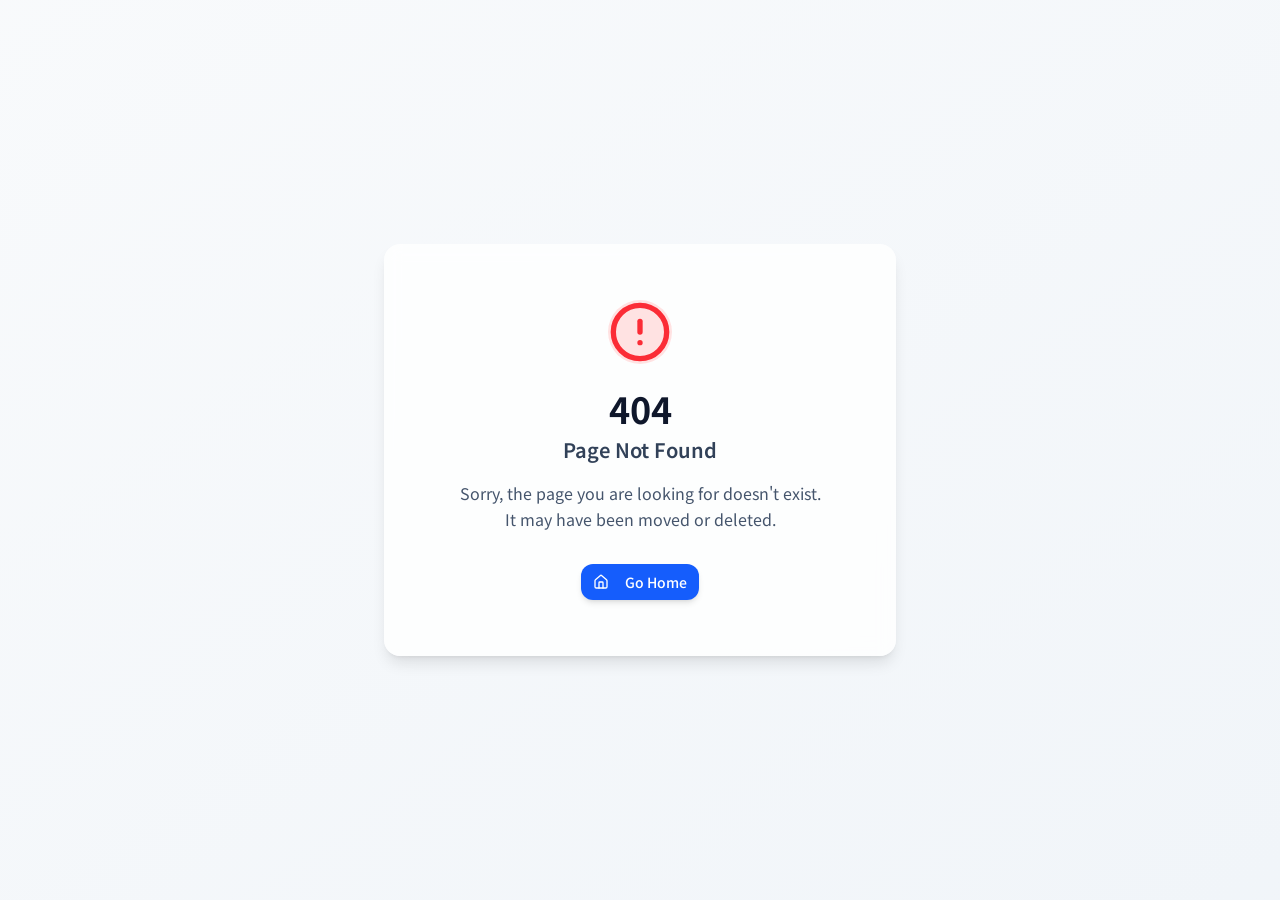
==== commit d4eba556: "update: deploy heyuan.ai v2 redesign" ====
--- a/index.html
+++ b/index.html
@@ -1,19 +1,16 @@
 <!doctype html>
-<html lang="en">
-
+<html lang="zh-CN">
   <head>
     <meta charset="UTF-8" />
-    <meta
-      name="viewport"
-      content="width=device-width, initial-scale=1.0, maximum-scale=1" />
-    <title>赫远数智科技 - AI Agent 智能组织解决方案</title>    
+    <meta name="viewport" content="width=device-width, initial-scale=1.0, maximum-scale=1" />
+    <meta name="description" content="赫远数智科技 Heyuan AI：让每个人都能拥有自己的 AI 交易员。零代码、对话即交易、数据完全私有。" />
+    <meta name="theme-color" content="#060b18" />
+    <title>赫远数智科技｜Heyuan AI — 你的 AI 交易员</title>
     <link rel="preconnect" href="https://fonts.googleapis.com" />
     <link rel="preconnect" href="https://fonts.gstatic.com" crossorigin />
-    <link href="https://fonts.googleapis.com/css2?family=Inter:wght@300;400;500;600;700;800;900&family=JetBrains+Mono:wght@400;500;700&display=swap" rel="stylesheet" />
-    <script type="module" crossorigin src="/assets/index-DHMvxvk1.js"></script>
-    <link rel="stylesheet" crossorigin href="/assets/index-C8CGMTPH.css">
+    <script type="module" crossorigin src="/assets/index-CLuF7-Lc.js"></script>
+    <link rel="stylesheet" crossorigin href="/assets/index-aJooGQA5.css">
   </head>
-
   <body>
     <script id="manus-runtime">window.__MANUS_HOST_DEV__ = false;
 (function(){"use strict";var Mr={exports:{}},Kn={};/**
@@ -76,6 +73,6 @@
 </script>
 
     <div id="root"></div>
+    <script defer src="%VITE_ANALYTICS_ENDPOINT%/umami" data-website-id="%VITE_ANALYTICS_WEBSITE_ID%"></script>
   </body>
-
 </html>
--- a/assets/index-aJooGQA5.css
+++ b/assets/index-aJooGQA5.css
@@ -0,0 +1 @@
+@import"https://fonts.googleapis.com/css2?family=Inter:wght@400;500;600;700;800&family=Noto+Sans+SC:wght@400;500;600;700;800&family=JetBrains+Mono:wght@400;500;600&display=swap";@layer properties{@supports (((-webkit-hyphens:none)) and (not (margin-trim:inline))) or ((-moz-orient:inline) and (not (color:rgb(from red r g b)))){*,:before,:after,::backdrop{--tw-translate-x:0;--tw-translate-y:0;--tw-translate-z:0;--tw-rotate-x:initial;--tw-rotate-y:initial;--tw-rotate-z:initial;--tw-skew-x:initial;--tw-skew-y:initial;--tw-space-y-reverse:0;--tw-space-x-reverse:0;--tw-divide-y-reverse:0;--tw-border-style:solid;--tw-gradient-position:initial;--tw-gradient-from:#0000;--tw-gradient-via:#0000;--tw-gradient-to:#0000;--tw-gradient-stops:initial;--tw-gradient-via-stops:initial;--tw-gradient-from-position:0%;--tw-gradient-via-position:50%;--tw-gradient-to-position:100%;--tw-leading:initial;--tw-font-weight:initial;--tw-tracking:initial;--tw-ordinal:initial;--tw-slashed-zero:initial;--tw-numeric-figure:initial;--tw-numeric-spacing:initial;--tw-numeric-fraction:initial;--tw-shadow:0 0 #0000;--tw-shadow-color:initial;--tw-shadow-alpha:100%;--tw-inset-shadow:0 0 #0000;--tw-inset-shadow-color:initial;--tw-inset-shadow-alpha:100%;--tw-ring-color:initial;--tw-ring-shadow:0 0 #0000;--tw-inset-ring-color:initial;--tw-inset-ring-shadow:0 0 #0000;--tw-ring-inset:initial;--tw-ring-offset-width:0px;--tw-ring-offset-color:#fff;--tw-ring-offset-shadow:0 0 #0000;--tw-outline-style:solid;--tw-backdrop-blur:initial;--tw-backdrop-brightness:initial;--tw-backdrop-contrast:initial;--tw-backdrop-grayscale:initial;--tw-backdrop-hue-rotate:initial;--tw-backdrop-invert:initial;--tw-backdrop-opacity:initial;--tw-backdrop-saturate:initial;--tw-backdrop-sepia:initial;--tw-duration:initial;--tw-ease:initial;--tw-content:"";--tw-animation-delay:0s;--tw-animation-direction:normal;--tw-animation-duration:initial;--tw-animation-fill-mode:none;--tw-animation-iteration-count:1;--tw-enter-blur:0;--tw-enter-opacity:1;--tw-enter-rotate:0;--tw-enter-scale:1;--tw-enter-translate-x:0;--tw-enter-translate-y:0;--tw-exit-blur:0;--tw-exit-opacity:1;--tw-exit-rotate:0;--tw-exit-scale:1;--tw-exit-translate-x:0;--tw-exit-translate-y:0}}}@layer theme{:root,:host{--font-sans:ui-sans-serif, system-ui, sans-serif, "Apple Color Emoji", "Segoe UI Emoji", "Segoe UI Symbol", "Noto Color Emoji";--font-mono:ui-monospace, SFMono-Regular, Menlo, Monaco, Consolas, "Liberation Mono", "Courier New", monospace;--color-red-100:oklch(93.6% .032 17.717);--color-red-500:oklch(63.7% .237 25.331);--color-amber-50:oklch(98.7% .022 95.277);--color-amber-100:oklch(96.2% .059 95.617);--color-amber-300:oklch(87.9% .169 91.605);--color-amber-400:oklch(82.8% .189 84.429);--color-green-400:oklch(79.2% .209 151.711);--color-teal-200:oklch(91% .096 180.426);--color-teal-300:oklch(85.5% .138 181.071);--color-teal-400:oklch(77.7% .152 181.912);--color-cyan-50:oklch(98.4% .019 200.873);--color-cyan-100:oklch(95.6% .045 203.388);--color-cyan-200:oklch(91.7% .08 205.041);--color-cyan-300:oklch(86.5% .127 207.078);--color-cyan-400:oklch(78.9% .154 211.53);--color-cyan-500:oklch(71.5% .143 215.221);--color-blue-600:oklch(54.6% .245 262.881);--color-blue-700:oklch(48.8% .243 264.376);--color-purple-400:oklch(71.4% .203 305.504);--color-purple-500:oklch(62.7% .265 303.9);--color-purple-600:oklch(55.8% .288 302.321);--color-slate-50:oklch(98.4% .003 247.858);--color-slate-100:oklch(96.8% .007 247.896);--color-slate-200:oklch(92.9% .013 255.508);--color-slate-300:oklch(86.9% .022 252.894);--color-slate-400:oklch(70.4% .04 256.788);--color-slate-500:oklch(55.4% .046 257.417);--color-slate-600:oklch(44.6% .043 257.281);--color-slate-700:oklch(37.2% .044 257.287);--color-slate-900:oklch(20.8% .042 265.755);--color-slate-950:oklch(12.9% .042 264.695);--color-black:#000;--color-white:#fff;--spacing:.25rem;--container-xs:20rem;--container-sm:24rem;--container-md:28rem;--container-lg:32rem;--container-xl:36rem;--container-2xl:42rem;--container-3xl:48rem;--container-4xl:56rem;--container-5xl:64rem;--container-6xl:72rem;--container-7xl:80rem;--text-xs:.75rem;--text-xs--line-height:calc(1 / .75);--text-sm:.875rem;--text-sm--line-height:calc(1.25 / .875);--text-base:1rem;--text-base--line-height: 1.5 ;--text-lg:1.125rem;--text-lg--line-height:calc(1.75 / 1.125);--text-xl:1.25rem;--text-xl--line-height:calc(1.75 / 1.25);--text-2xl:1.5rem;--text-2xl--line-height:calc(2 / 1.5);--text-3xl:1.875rem;--text-3xl--line-height: 1.2 ;--text-4xl:2.25rem;--text-4xl--line-height:calc(2.5 / 2.25);--text-5xl:3rem;--text-5xl--line-height:1;--text-6xl:3.75rem;--text-6xl--line-height:1;--font-weight-normal:400;--font-weight-medium:500;--font-weight-semibold:600;--font-weight-bold:700;--font-weight-extrabold:800;--tracking-tight:-.025em;--tracking-wide:.025em;--tracking-wider:.05em;--tracking-widest:.1em;--leading-tight:1.25;--leading-snug:1.375;--leading-normal:1.5;--leading-relaxed:1.625;--radius-xs:.125rem;--radius-2xl:1rem;--ease-in-out:cubic-bezier(.4, 0, .2, 1);--animate-spin:spin 1s linear infinite;--animate-pulse:pulse 2s cubic-bezier(.4, 0, .6, 1) infinite;--blur-sm:8px;--blur-md:12px;--blur-xl:24px;--blur-2xl:40px;--aspect-video:16 / 9;--default-transition-duration:.15s;--default-transition-timing-function:cubic-bezier(.4, 0, .2, 1);--default-font-family:var(--font-sans);--default-mono-font-family:var(--font-mono);--color-border:var(--border)}}@layer base{*,:after,:before,::backdrop{box-sizing:border-box;border:0 solid;margin:0;padding:0}::file-selector-button{box-sizing:border-box;border:0 solid;margin:0;padding:0}html,:host{-webkit-text-size-adjust:100%;tab-size:4;line-height:1.5;font-family:var(--default-font-family,ui-sans-serif, system-ui, sans-serif, "Apple Color Emoji", "Segoe UI Emoji", "Segoe UI Symbol", "Noto Color Emoji");font-feature-settings:var(--default-font-feature-settings,normal);font-variation-settings:var(--default-font-variation-settings,normal);-webkit-tap-highlight-color:transparent}hr{height:0;color:inherit;border-top-width:1px}abbr:where([title]){-webkit-text-decoration:underline dotted;text-decoration:underline dotted}h1,h2,h3,h4,h5,h6{font-size:inherit;font-weight:inherit}a{color:inherit;-webkit-text-decoration:inherit;text-decoration:inherit}b,strong{font-weight:bolder}code,kbd,samp,pre{font-family:var(--default-mono-font-family,ui-monospace, SFMono-Regular, Menlo, Monaco, Consolas, "Liberation Mono", "Courier New", monospace);font-feature-settings:var(--default-mono-font-feature-settings,normal);font-variation-settings:var(--default-mono-font-variation-settings,normal);font-size:1em}small{font-size:80%}sub,sup{vertical-align:baseline;font-size:75%;line-height:0;position:relative}sub{bottom:-.25em}sup{top:-.5em}table{text-indent:0;border-color:inherit;border-collapse:collapse}:-moz-focusring{outline:auto}progress{vertical-align:baseline}summary{display:list-item}ol,ul,menu{list-style:none}img,svg,video,canvas,audio,iframe,embed,object{vertical-align:middle;display:block}img,video{max-width:100%;height:auto}button,input,select,optgroup,textarea{font:inherit;font-feature-settings:inherit;font-variation-settings:inherit;letter-spacing:inherit;color:inherit;opacity:1;background-color:#0000;border-radius:0}::file-selector-button{font:inherit;font-feature-settings:inherit;font-variation-settings:inherit;letter-spacing:inherit;color:inherit;opacity:1;background-color:#0000;border-radius:0}:where(select:is([multiple],[size])) optgroup{font-weight:bolder}:where(select:is([multiple],[size])) optgroup option{padding-inline-start:20px}::file-selector-button{margin-inline-end:4px}::placeholder{opacity:1}@supports (not ((-webkit-appearance:-apple-pay-button))) or (contain-intrinsic-size:1px){::placeholder{color:currentColor}@supports (color:color-mix(in lab,red,red)){::placeholder{color:color-mix(in oklab,currentcolor 50%,transparent)}}}textarea{resize:vertical}::-webkit-search-decoration{-webkit-appearance:none}::-webkit-date-and-time-value{min-height:1lh;text-align:inherit}::-webkit-datetime-edit{display:inline-flex}::-webkit-datetime-edit-fields-wrapper{padding:0}::-webkit-datetime-edit{padding-block:0}::-webkit-datetime-edit-year-field{padding-block:0}::-webkit-datetime-edit-month-field{padding-block:0}::-webkit-datetime-edit-day-field{padding-block:0}::-webkit-datetime-edit-hour-field{padding-block:0}::-webkit-datetime-edit-minute-field{padding-block:0}::-webkit-datetime-edit-second-field{padding-block:0}::-webkit-datetime-edit-millisecond-field{padding-block:0}::-webkit-datetime-edit-meridiem-field{padding-block:0}::-webkit-calendar-picker-indicator{line-height:1}:-moz-ui-invalid{box-shadow:none}button,input:where([type=button],[type=reset],[type=submit]){appearance:button}::file-selector-button{appearance:button}::-webkit-inner-spin-button{height:auto}::-webkit-outer-spin-button{height:auto}[hidden]:where(:not([hidden=until-found])){display:none!important}*{border-color:var(--border);outline-color:var(--ring)}@supports (color:color-mix(in lab,red,red)){*{outline-color:color-mix(in oklab,var(--ring) 50%,transparent)}}html{scroll-behavior:smooth}body{background-color:var(--background);color:var(--foreground);-webkit-font-smoothing:antialiased;-moz-osx-font-smoothing:grayscale;font-family:Noto Sans SC,Inter,ui-sans-serif,system-ui,-apple-system,sans-serif}button:not(:disabled),[role=button]:not([aria-disabled=true]),[type=button]:not(:disabled),[type=submit]:not(:disabled),[type=reset]:not(:disabled),a[href],select:not(:disabled),input[type=checkbox]:not(:disabled),input[type=radio]:not(:disabled){cursor:pointer}}@layer components{.container{width:100%;margin-left:auto;margin-right:auto;padding-left:1rem;padding-right:1rem}.flex{min-width:0;min-height:0}.mono{font-family:JetBrains Mono,ui-monospace,SFMono-Regular,Menlo,Monaco,Consolas,monospace}.section-shell{max-width:var(--container-7xl);padding-inline:calc(var(--spacing) * 5);padding-block:calc(var(--spacing) * 16);margin-inline:auto}@media(min-width:64rem){.section-shell{padding-inline:calc(var(--spacing) * 8);padding-block:calc(var(--spacing) * 24)}}.section-kicker{text-align:center}.section-kicker .kicker-label{align-items:center;gap:calc(var(--spacing) * 2);border-style:var(--tw-border-style);border-width:1px;border-color:#00d2ef33;border-radius:3.40282e38px;display:inline-flex}@supports (color:color-mix(in lab,red,red)){.section-kicker .kicker-label{border-color:color-mix(in oklab,var(--color-cyan-400) 20%,transparent)}}.section-kicker .kicker-label{background-color:#00d2ef0f}@supports (color:color-mix(in lab,red,red)){.section-kicker .kicker-label{background-color:color-mix(in oklab,var(--color-cyan-400) 6%,transparent)}}.section-kicker .kicker-label{padding-inline:calc(var(--spacing) * 4);padding-block:calc(var(--spacing) * 1.5);font-size:var(--text-xs);line-height:var(--tw-leading,var(--text-xs--line-height));--tw-font-weight:var(--font-weight-medium);font-weight:var(--font-weight-medium);--tw-tracking:var(--tracking-wide);letter-spacing:var(--tracking-wide);color:var(--color-cyan-300)}.section-kicker h2{margin-inline:auto;margin-top:calc(var(--spacing) * 5);max-width:var(--container-3xl);font-size:var(--text-3xl);line-height:var(--tw-leading,var(--text-3xl--line-height));--tw-font-weight:var(--font-weight-bold);font-weight:var(--font-weight-bold);--tw-tracking:var(--tracking-tight);letter-spacing:var(--tracking-tight);color:var(--color-white)}@media(min-width:40rem){.section-kicker h2{font-size:var(--text-4xl);line-height:var(--tw-leading,var(--text-4xl--line-height))}}@media(min-width:64rem){.section-kicker h2{font-size:2.75rem}}.section-kicker p{margin-inline:auto;margin-top:calc(var(--spacing) * 4);max-width:var(--container-2xl);font-size:var(--text-base);line-height:var(--tw-leading,var(--text-base--line-height));--tw-leading:var(--leading-relaxed);line-height:var(--leading-relaxed);color:var(--color-slate-400)}.btn-primary{justify-content:center;align-items:center;gap:calc(var(--spacing) * 2);border-radius:calc(var(--radius) + 4px);border-style:var(--tw-border-style);border-width:1px;border-color:color-mix(in oklab,var(--color-cyan-400) 30%,transparent);--tw-gradient-position:to bottom in oklab;background-image:linear-gradient(var(--tw-gradient-stops));--tw-gradient-from:var(--color-cyan-400);--tw-gradient-to:var(--color-cyan-500);--tw-gradient-stops:var(--tw-gradient-via-stops,var(--tw-gradient-position), var(--tw-gradient-from) var(--tw-gradient-from-position), var(--tw-gradient-to) var(--tw-gradient-to-position));padding-inline:calc(var(--spacing) * 6);padding-block:calc(var(--spacing) * 3.5);font-size:var(--text-sm);line-height:var(--tw-leading,var(--text-sm--line-height));--tw-font-weight:var(--font-weight-semibold);font-weight:var(--font-weight-semibold);color:var(--color-slate-950);--tw-shadow:0 10px 15px -3px var(--tw-shadow-color,#0000001a), 0 4px 6px -4px var(--tw-shadow-color,#0000001a);box-shadow:var(--tw-inset-shadow),var(--tw-inset-ring-shadow),var(--tw-ring-offset-shadow),var(--tw-ring-shadow),var(--tw-shadow);transition-property:all;transition-timing-function:var(--tw-ease,var(--default-transition-timing-function));transition-duration:var(--tw-duration,var(--default-transition-duration));--tw-duration:.3s;transition-duration:.3s;display:inline-flex}@media(hover:hover){.btn-primary:hover{--tw-translate-y:calc(var(--spacing) * -.5);translate:var(--tw-translate-x) var(--tw-translate-y);--tw-shadow-color:#00d2ef40}@supports (color:color-mix(in lab,red,red)){.btn-primary:hover{--tw-shadow-color:color-mix(in oklab, color-mix(in oklab, var(--color-cyan-400) 25%, transparent) var(--tw-shadow-alpha), transparent)}}}.btn-primary:focus-visible{--tw-ring-shadow:var(--tw-ring-inset,) 0 0 0 calc(2px + var(--tw-ring-offset-width)) var(--tw-ring-color,currentcolor);box-shadow:var(--tw-inset-shadow),var(--tw-inset-ring-shadow),var(--tw-ring-offset-shadow),var(--tw-ring-shadow),var(--tw-shadow);--tw-ring-color:#53eafdb3}@supports (color:color-mix(in lab,red,red)){.btn-primary:focus-visible{--tw-ring-color:color-mix(in oklab, var(--color-cyan-300) 70%, transparent)}}.btn-primary:focus-visible{--tw-outline-style:none;outline-style:none}.btn-secondary{justify-content:center;align-items:center;gap:calc(var(--spacing) * 2);border-radius:calc(var(--radius) + 4px);border-style:var(--tw-border-style);border-width:1px;border-color:#ffffff1f;display:inline-flex}@supports (color:color-mix(in lab,red,red)){.btn-secondary{border-color:color-mix(in oklab,var(--color-white) 12%,transparent)}}.btn-secondary{background-color:#ffffff0f}@supports (color:color-mix(in lab,red,red)){.btn-secondary{background-color:color-mix(in oklab,var(--color-white) 6%,transparent)}}.btn-secondary{padding-inline:calc(var(--spacing) * 6);padding-block:calc(var(--spacing) * 3.5);font-size:var(--text-sm);line-height:var(--tw-leading,var(--text-sm--line-height));--tw-font-weight:var(--font-weight-semibold);font-weight:var(--font-weight-semibold);color:var(--color-slate-200);transition-property:all;transition-timing-function:var(--tw-ease,var(--default-transition-timing-function));transition-duration:var(--tw-duration,var(--default-transition-duration));--tw-duration:.3s;transition-duration:.3s}@media(hover:hover){.btn-secondary:hover{border-color:#53eafd4d}@supports (color:color-mix(in lab,red,red)){.btn-secondary:hover{border-color:color-mix(in oklab,var(--color-cyan-300) 30%,transparent)}}.btn-secondary:hover{background-color:#ffffff1a}@supports (color:color-mix(in lab,red,red)){.btn-secondary:hover{background-color:color-mix(in oklab,var(--color-white) 10%,transparent)}}.btn-secondary:hover{color:var(--color-white)}}.btn-secondary:focus-visible{--tw-ring-shadow:var(--tw-ring-inset,) 0 0 0 calc(2px + var(--tw-ring-offset-width)) var(--tw-ring-color,currentcolor);box-shadow:var(--tw-inset-shadow),var(--tw-inset-ring-shadow),var(--tw-ring-offset-shadow),var(--tw-ring-shadow),var(--tw-shadow);--tw-ring-color:#53eafd80}@supports (color:color-mix(in lab,red,red)){.btn-secondary:focus-visible{--tw-ring-color:color-mix(in oklab, var(--color-cyan-300) 50%, transparent)}}.btn-secondary:focus-visible{--tw-outline-style:none;outline-style:none}.glass-card{border-radius:var(--radius-2xl);border-style:var(--tw-border-style);border-width:1px;border-color:#ffffff1a}@supports (color:color-mix(in lab,red,red)){.glass-card{border-color:color-mix(in oklab,var(--color-white) 10%,transparent)}}.glass-card{background-color:#ffffff0a}@supports (color:color-mix(in lab,red,red)){.glass-card{background-color:color-mix(in oklab,var(--color-white) 4%,transparent)}}.glass-card{padding:calc(var(--spacing) * 6);--tw-backdrop-blur:blur(var(--blur-sm));-webkit-backdrop-filter:var(--tw-backdrop-blur,) var(--tw-backdrop-brightness,) var(--tw-backdrop-contrast,) var(--tw-backdrop-grayscale,) var(--tw-backdrop-hue-rotate,) var(--tw-backdrop-invert,) var(--tw-backdrop-opacity,) var(--tw-backdrop-saturate,) var(--tw-backdrop-sepia,);backdrop-filter:var(--tw-backdrop-blur,) var(--tw-backdrop-brightness,) var(--tw-backdrop-contrast,) var(--tw-backdrop-grayscale,) var(--tw-backdrop-hue-rotate,) var(--tw-backdrop-invert,) var(--tw-backdrop-opacity,) var(--tw-backdrop-saturate,) var(--tw-backdrop-sepia,);transition-property:all;transition-timing-function:var(--tw-ease,var(--default-transition-timing-function));transition-duration:var(--tw-duration,var(--default-transition-duration));--tw-duration:.3s;transition-duration:.3s}.glass-card:hover{border-color:#ffffff26}@supports (color:color-mix(in lab,red,red)){.glass-card:hover{border-color:color-mix(in oklab,var(--color-white) 15%,transparent)}}.glass-card:hover{background-color:#ffffff0f}@supports (color:color-mix(in lab,red,red)){.glass-card:hover{background-color:color-mix(in oklab,var(--color-white) 6%,transparent)}}.chat-bubble-user{border-radius:var(--radius-2xl);border-bottom-right-radius:calc(var(--radius) - 2px);border-style:var(--tw-border-style);border-width:1px;border-color:#00d2ef33;max-width:85%;margin-left:auto}@supports (color:color-mix(in lab,red,red)){.chat-bubble-user{border-color:color-mix(in oklab,var(--color-cyan-400) 20%,transparent)}}.chat-bubble-user{background-color:#00b7d733}@supports (color:color-mix(in lab,red,red)){.chat-bubble-user{background-color:color-mix(in oklab,var(--color-cyan-500) 20%,transparent)}}.chat-bubble-user{padding-inline:calc(var(--spacing) * 4);padding-block:calc(var(--spacing) * 3);font-size:var(--text-sm);line-height:var(--tw-leading,var(--text-sm--line-height));color:var(--color-cyan-50)}.chat-bubble-ai{border-radius:var(--radius-2xl);border-bottom-left-radius:calc(var(--radius) - 2px);border-style:var(--tw-border-style);border-width:1px;border-color:#ffffff1a;max-width:85%;margin-right:auto}@supports (color:color-mix(in lab,red,red)){.chat-bubble-ai{border-color:color-mix(in oklab,var(--color-white) 10%,transparent)}}.chat-bubble-ai{background-color:#ffffff0f}@supports (color:color-mix(in lab,red,red)){.chat-bubble-ai{background-color:color-mix(in oklab,var(--color-white) 6%,transparent)}}.chat-bubble-ai{padding-inline:calc(var(--spacing) * 4);padding-block:calc(var(--spacing) * 3);font-size:var(--text-sm);line-height:var(--tw-leading,var(--text-sm--line-height));color:var(--color-slate-200)}.risk-card{border-radius:var(--radius-2xl);border-style:var(--tw-border-style);border-width:1px;border-color:#fcbb0033}@supports (color:color-mix(in lab,red,red)){.risk-card{border-color:color-mix(in oklab,var(--color-amber-400) 20%,transparent)}}.risk-card{background-color:#fcbb000a}@supports (color:color-mix(in lab,red,red)){.risk-card{background-color:color-mix(in oklab,var(--color-amber-400) 4%,transparent)}}.risk-card{padding:calc(var(--spacing) * 6)}@media(min-width:64rem){.risk-card{padding:calc(var(--spacing) * 8)}}.risk-card h2{font-size:var(--text-xl);line-height:var(--tw-leading,var(--text-xl--line-height));--tw-font-weight:var(--font-weight-bold);font-weight:var(--font-weight-bold);color:var(--color-amber-50)}.risk-card p{margin-top:calc(var(--spacing) * 4);max-width:var(--container-5xl);font-size:var(--text-sm);line-height:var(--tw-leading,var(--text-sm--line-height));--tw-leading:calc(var(--spacing) * 7);line-height:calc(var(--spacing) * 7);color:#fef3c6b3}@supports (color:color-mix(in lab,red,red)){.risk-card p{color:color-mix(in oklab,var(--color-amber-100) 70%,transparent)}}footer a{transition-property:color,background-color,border-color,outline-color,text-decoration-color,fill,stroke,--tw-gradient-from,--tw-gradient-via,--tw-gradient-to;transition-timing-function:var(--tw-ease,var(--default-transition-timing-function));transition-duration:var(--tw-duration,var(--default-transition-duration));--tw-duration:.3s;transition-duration:.3s}@media(hover:hover){footer a:hover{color:var(--color-cyan-300)}}@media(min-width:640px){.container{padding-left:1.5rem;padding-right:1.5rem}}@media(min-width:1024px){.container{max-width:1280px;padding-left:2rem;padding-right:2rem}}}@layer utilities{.\@container\/card-header{container:card-header/inline-size}.\@container\/field-group{container:field-group/inline-size}.pointer-events-none{pointer-events:none}.invisible{visibility:hidden}.sr-only{clip-path:inset(50%);white-space:nowrap;border-width:0;width:1px;height:1px;margin:-1px;padding:0;position:absolute;overflow:hidden}.absolute{position:absolute}.fixed{position:fixed}.relative{position:relative}.static{position:static}.sticky{position:sticky}.inset-0{inset:calc(var(--spacing) * 0)}.inset-x-0{inset-inline:calc(var(--spacing) * 0)}.inset-y-0{inset-block:calc(var(--spacing) * 0)}.-top-1{top:calc(var(--spacing) * -1)}.-top-12{top:calc(var(--spacing) * -12)}.top-0{top:calc(var(--spacing) * 0)}.top-1\.5{top:calc(var(--spacing) * 1.5)}.top-1\/2{top:50%}.top-3\.5{top:calc(var(--spacing) * 3.5)}.top-4{top:calc(var(--spacing) * 4)}.top-\[1px\]{top:1px}.top-\[50\%\]{top:50%}.top-\[60\%\]{top:60%}.top-full{top:100%}.-right-1{right:calc(var(--spacing) * -1)}.-right-12{right:calc(var(--spacing) * -12)}.right-0{right:calc(var(--spacing) * 0)}.right-1{right:calc(var(--spacing) * 1)}.right-2{right:calc(var(--spacing) * 2)}.right-3{right:calc(var(--spacing) * 3)}.right-4{right:calc(var(--spacing) * 4)}.-bottom-12{bottom:calc(var(--spacing) * -12)}.bottom-0{bottom:calc(var(--spacing) * 0)}.bottom-4{bottom:calc(var(--spacing) * 4)}.-left-12{left:calc(var(--spacing) * -12)}.left-0{left:calc(var(--spacing) * 0)}.left-1\/2{left:50%}.left-2{left:calc(var(--spacing) * 2)}.left-4{left:calc(var(--spacing) * 4)}.left-\[50\%\]{left:50%}.isolate{isolation:isolate}.-z-10{z-index:-10}.z-0{z-index:0}.z-10{z-index:10}.z-20{z-index:20}.z-40{z-index:40}.z-50{z-index:50}.z-\[1\]{z-index:1}.z-\[100\]{z-index:100}.order-first{order:-9999}.order-last{order:9999}.col-span-1{grid-column:span 1/span 1}.col-start-2{grid-column-start:2}.row-span-2{grid-row:span 2/span 2}.row-start-1{grid-row-start:1}.container{width:100%}@media(min-width:40rem){.container{max-width:40rem}}@media(min-width:48rem){.container{max-width:48rem}}@media(min-width:64rem){.container{max-width:64rem}}@media(min-width:80rem){.container{max-width:80rem}}@media(min-width:96rem){.container{max-width:96rem}}.\!m-0{margin:calc(var(--spacing) * 0)!important}.-mx-1{margin-inline:calc(var(--spacing) * -1)}.mx-2{margin-inline:calc(var(--spacing) * 2)}.mx-3\.5{margin-inline:calc(var(--spacing) * 3.5)}.mx-4{margin-inline:calc(var(--spacing) * 4)}.mx-auto{margin-inline:auto}.-my-2{margin-block:calc(var(--spacing) * -2)}.my-0{margin-block:calc(var(--spacing) * 0)}.my-0\.5{margin-block:calc(var(--spacing) * .5)}.my-1{margin-block:calc(var(--spacing) * 1)}.-mt-4{margin-top:calc(var(--spacing) * -4)}.mt-0\.5{margin-top:calc(var(--spacing) * .5)}.mt-1{margin-top:calc(var(--spacing) * 1)}.mt-1\.5{margin-top:calc(var(--spacing) * 1.5)}.mt-2{margin-top:calc(var(--spacing) * 2)}.mt-3{margin-top:calc(var(--spacing) * 3)}.mt-4{margin-top:calc(var(--spacing) * 4)}.mt-5{margin-top:calc(var(--spacing) * 5)}.mt-6{margin-top:calc(var(--spacing) * 6)}.mt-7{margin-top:calc(var(--spacing) * 7)}.mt-8{margin-top:calc(var(--spacing) * 8)}.mt-9{margin-top:calc(var(--spacing) * 9)}.mt-12{margin-top:calc(var(--spacing) * 12)}.mt-auto{margin-top:auto}.mr-2{margin-right:calc(var(--spacing) * 2)}.mb-1{margin-bottom:calc(var(--spacing) * 1)}.mb-2{margin-bottom:calc(var(--spacing) * 2)}.mb-3{margin-bottom:calc(var(--spacing) * 3)}.mb-4{margin-bottom:calc(var(--spacing) * 4)}.mb-6{margin-bottom:calc(var(--spacing) * 6)}.mb-8{margin-bottom:calc(var(--spacing) * 8)}.mb-16{margin-bottom:calc(var(--spacing) * 16)}.-ml-4{margin-left:calc(var(--spacing) * -4)}.ml-1{margin-left:calc(var(--spacing) * 1)}.ml-2{margin-left:calc(var(--spacing) * 2)}.ml-4{margin-left:calc(var(--spacing) * 4)}.ml-auto{margin-left:auto}.line-clamp-1{-webkit-line-clamp:1;-webkit-box-orient:vertical;display:-webkit-box;overflow:hidden}.line-clamp-2{-webkit-line-clamp:2;-webkit-box-orient:vertical;display:-webkit-box;overflow:hidden}.block{display:block}.flex{display:flex}.grid{display:grid}.hidden{display:none}.inline-flex{display:inline-flex}.table{display:table}.table-caption{display:table-caption}.table-cell{display:table-cell}.table-row{display:table-row}.field-sizing-content{field-sizing:content}.aspect-square{aspect-ratio:1}.aspect-video{aspect-ratio:var(--aspect-video)}.size-\(--cell-size\){width:var(--cell-size);height:var(--cell-size)}.size-2{width:calc(var(--spacing) * 2);height:calc(var(--spacing) * 2)}.size-2\.5{width:calc(var(--spacing) * 2.5);height:calc(var(--spacing) * 2.5)}.size-3{width:calc(var(--spacing) * 3);height:calc(var(--spacing) * 3)}.size-3\.5{width:calc(var(--spacing) * 3.5);height:calc(var(--spacing) * 3.5)}.size-4{width:calc(var(--spacing) * 4);height:calc(var(--spacing) * 4)}.size-6{width:calc(var(--spacing) * 6);height:calc(var(--spacing) * 6)}.size-7{width:calc(var(--spacing) * 7);height:calc(var(--spacing) * 7)}.size-8{width:calc(var(--spacing) * 8);height:calc(var(--spacing) * 8)}.size-9{width:calc(var(--spacing) * 9);height:calc(var(--spacing) * 9)}.size-10{width:calc(var(--spacing) * 10);height:calc(var(--spacing) * 10)}.size-12{width:calc(var(--spacing) * 12);height:calc(var(--spacing) * 12)}.size-auto{width:auto;height:auto}.size-full{width:100%;height:100%}.h-\(--cell-size\){height:var(--cell-size)}.h-0\.5{height:calc(var(--spacing) * .5)}.h-1{height:calc(var(--spacing) * 1)}.h-1\.5{height:calc(var(--spacing) * 1.5)}.h-2{height:calc(var(--spacing) * 2)}.h-2\.5{height:calc(var(--spacing) * 2.5)}.h-3{height:calc(var(--spacing) * 3)}.h-3\.5{height:calc(var(--spacing) * 3.5)}.h-4{height:calc(var(--spacing) * 4)}.h-5{height:calc(var(--spacing) * 5)}.h-6{height:calc(var(--spacing) * 6)}.h-7{height:calc(var(--spacing) * 7)}.h-8{height:calc(var(--spacing) * 8)}.h-9{height:calc(var(--spacing) * 9)}.h-10{height:calc(var(--spacing) * 10)}.h-11{height:calc(var(--spacing) * 11)}.h-12{height:calc(var(--spacing) * 12)}.h-14{height:calc(var(--spacing) * 14)}.h-16{height:calc(var(--spacing) * 16)}.h-32{height:calc(var(--spacing) * 32)}.h-64{height:calc(var(--spacing) * 64)}.h-\[1\.15rem\]{height:1.15rem}.h-\[38px\]{height:38px}.h-\[200px\]{height:200px}.h-\[500px\]{height:500px}.h-\[calc\(100\%-1px\)\]{height:calc(100% - 1px)}.h-\[var\(--radix-navigation-menu-viewport-height\)\]{height:var(--radix-navigation-menu-viewport-height)}.h-\[var\(--radix-select-trigger-height\)\]{height:var(--radix-select-trigger-height)}.h-auto{height:auto}.h-full{height:100%}.h-px{height:1px}.h-svh{height:100svh}.max-h-\(--radix-context-menu-content-available-height\){max-height:var(--radix-context-menu-content-available-height)}.max-h-\(--radix-dropdown-menu-content-available-height\){max-height:var(--radix-dropdown-menu-content-available-height)}.max-h-\(--radix-select-content-available-height\){max-height:var(--radix-select-content-available-height)}.max-h-32{max-height:calc(var(--spacing) * 32)}.max-h-\[300px\]{max-height:300px}.min-h-0{min-height:calc(var(--spacing) * 0)}.min-h-4{min-height:calc(var(--spacing) * 4)}.min-h-9{min-height:calc(var(--spacing) * 9)}.min-h-16{min-height:calc(var(--spacing) * 16)}.min-h-\[200px\]{min-height:200px}.min-h-\[280px\]{min-height:280px}.min-h-screen{min-height:100vh}.min-h-svh{min-height:100svh}.w-\(--cell-size\){width:var(--cell-size)}.w-\(--sidebar-width\){width:var(--sidebar-width)}.w-0{width:calc(var(--spacing) * 0)}.w-1{width:calc(var(--spacing) * 1)}.w-1\/2{width:50%}.w-2{width:calc(var(--spacing) * 2)}.w-2\.5{width:calc(var(--spacing) * 2.5)}.w-3{width:calc(var(--spacing) * 3)}.w-3\.5{width:calc(var(--spacing) * 3.5)}.w-3\/4{width:75%}.w-4{width:calc(var(--spacing) * 4)}.w-5{width:calc(var(--spacing) * 5)}.w-6{width:calc(var(--spacing) * 6)}.w-7{width:calc(var(--spacing) * 7)}.w-8{width:calc(var(--spacing) * 8)}.w-9{width:calc(var(--spacing) * 9)}.w-10{width:calc(var(--spacing) * 10)}.w-11{width:calc(var(--spacing) * 11)}.w-14{width:calc(var(--spacing) * 14)}.w-16{width:calc(var(--spacing) * 16)}.w-20{width:calc(var(--spacing) * 20)}.w-24{width:calc(var(--spacing) * 24)}.w-32{width:calc(var(--spacing) * 32)}.w-48{width:calc(var(--spacing) * 48)}.w-64{width:calc(var(--spacing) * 64)}.w-72{width:calc(var(--spacing) * 72)}.w-\[38px\]{width:38px}.w-\[100px\]{width:100px}.w-\[280px\]{width:280px}.w-\[400px\]{width:400px}.w-auto{width:auto}.w-fit{width:fit-content}.w-full{width:100%}.w-max{width:max-content}.w-px{width:1px}.max-w-\(--skeleton-width\){max-width:var(--skeleton-width)}.max-w-2xl{max-width:var(--container-2xl)}.max-w-4xl{max-width:var(--container-4xl)}.max-w-6xl{max-width:var(--container-6xl)}.max-w-7xl{max-width:var(--container-7xl)}.max-w-\[80\%\]{max-width:80%}.max-w-\[calc\(100\%-2rem\)\]{max-width:calc(100% - 2rem)}.max-w-lg{max-width:var(--container-lg)}.max-w-max{max-width:max-content}.max-w-md{max-width:var(--container-md)}.max-w-none{max-width:none}.max-w-sm{max-width:var(--container-sm)}.max-w-xl{max-width:var(--container-xl)}.max-w-xs{max-width:var(--container-xs)}.min-w-\(--cell-size\){min-width:var(--cell-size)}.min-w-0{min-width:calc(var(--spacing) * 0)}.min-w-5{min-width:calc(var(--spacing) * 5)}.min-w-8{min-width:calc(var(--spacing) * 8)}.min-w-9{min-width:calc(var(--spacing) * 9)}.min-w-10{min-width:calc(var(--spacing) * 10)}.min-w-\[8rem\]{min-width:8rem}.min-w-\[12rem\]{min-width:12rem}.min-w-\[var\(--radix-select-trigger-width\)\]{min-width:var(--radix-select-trigger-width)}.flex-1{flex:1}.flex-shrink-0,.shrink-0{flex-shrink:0}.grow{flex-grow:1}.grow-0{flex-grow:0}.basis-full{flex-basis:100%}.caption-bottom{caption-side:bottom}.border-collapse{border-collapse:collapse}.origin-\(--radix-context-menu-content-transform-origin\){transform-origin:var(--radix-context-menu-content-transform-origin)}.origin-\(--radix-dropdown-menu-content-transform-origin\){transform-origin:var(--radix-dropdown-menu-content-transform-origin)}.origin-\(--radix-hover-card-content-transform-origin\){transform-origin:var(--radix-hover-card-content-transform-origin)}.origin-\(--radix-menubar-content-transform-origin\){transform-origin:var(--radix-menubar-content-transform-origin)}.origin-\(--radix-popover-content-transform-origin\){transform-origin:var(--radix-popover-content-transform-origin)}.origin-\(--radix-select-content-transform-origin\){transform-origin:var(--radix-select-content-transform-origin)}.origin-\(--radix-tooltip-content-transform-origin\){transform-origin:var(--radix-tooltip-content-transform-origin)}.origin-left{transform-origin:0}.-translate-x-1\/2{--tw-translate-x: -50% ;translate:var(--tw-translate-x) var(--tw-translate-y)}.-translate-x-full{--tw-translate-x:-100%;translate:var(--tw-translate-x) var(--tw-translate-y)}.-translate-x-px{--tw-translate-x:-1px;translate:var(--tw-translate-x) var(--tw-translate-y)}.translate-x-\[-50\%\]{--tw-translate-x:-50%;translate:var(--tw-translate-x) var(--tw-translate-y)}.translate-x-px{--tw-translate-x:1px;translate:var(--tw-translate-x) var(--tw-translate-y)}.-translate-y-1\/2{--tw-translate-y: -50% ;translate:var(--tw-translate-x) var(--tw-translate-y)}.translate-y-0\.5{--tw-translate-y:calc(var(--spacing) * .5);translate:var(--tw-translate-x) var(--tw-translate-y)}.translate-y-\[-50\%\]{--tw-translate-y:-50%;translate:var(--tw-translate-x) var(--tw-translate-y)}.translate-y-\[calc\(-50\%_-_2px\)\]{--tw-translate-y: calc(-50% - 2px) ;translate:var(--tw-translate-x) var(--tw-translate-y)}.rotate-45{rotate:45deg}.rotate-90{rotate:90deg}.-skew-x-12{--tw-skew-x:skewX( -12deg );transform:var(--tw-rotate-x,) var(--tw-rotate-y,) var(--tw-rotate-z,) var(--tw-skew-x,) var(--tw-skew-y,)}.transform{transform:var(--tw-rotate-x,) var(--tw-rotate-y,) var(--tw-rotate-z,) var(--tw-skew-x,) var(--tw-skew-y,)}.animate-caret-blink{animation:1.25s ease-out infinite caret-blink}.animate-in{animation:enter var(--tw-animation-duration,var(--tw-duration,.15s))var(--tw-ease,ease)var(--tw-animation-delay,0s)var(--tw-animation-iteration-count,1)var(--tw-animation-direction,normal)var(--tw-animation-fill-mode,none)}.animate-pulse{animation:var(--animate-pulse)}.animate-spin{animation:var(--animate-spin)}.cursor-col-resize{cursor:col-resize}.cursor-default{cursor:default}.cursor-pointer{cursor:pointer}.cursor-text{cursor:text}.touch-none{touch-action:none}.resize{resize:both}.resize-none{resize:none}.scroll-my-1{scroll-margin-block:calc(var(--spacing) * 1)}.scroll-py-1{scroll-padding-block:calc(var(--spacing) * 1)}.list-disc{list-style-type:disc}.list-none{list-style-type:none}.auto-rows-min{grid-auto-rows:min-content}.grid-cols-1{grid-template-columns:repeat(1,minmax(0,1fr))}.grid-cols-2{grid-template-columns:repeat(2,minmax(0,1fr))}.grid-cols-3{grid-template-columns:repeat(3,minmax(0,1fr))}.grid-cols-\[0_1fr\]{grid-template-columns:0 1fr}.grid-rows-\[auto_auto\]{grid-template-rows:auto auto}.flex-col{flex-direction:column}.flex-col-reverse{flex-direction:column-reverse}.flex-row{flex-direction:row}.flex-wrap{flex-wrap:wrap}.items-center{align-items:center}.items-end{align-items:flex-end}.items-start{align-items:flex-start}.items-stretch{align-items:stretch}.justify-between{justify-content:space-between}.justify-center{justify-content:center}.justify-end{justify-content:flex-end}.justify-start{justify-content:flex-start}.justify-items-start{justify-items:start}.gap-0{gap:calc(var(--spacing) * 0)}.gap-0\.5{gap:calc(var(--spacing) * .5)}.gap-1{gap:calc(var(--spacing) * 1)}.gap-1\.5{gap:calc(var(--spacing) * 1.5)}.gap-2{gap:calc(var(--spacing) * 2)}.gap-2\.5{gap:calc(var(--spacing) * 2.5)}.gap-3{gap:calc(var(--spacing) * 3)}.gap-4{gap:calc(var(--spacing) * 4)}.gap-5{gap:calc(var(--spacing) * 5)}.gap-6{gap:calc(var(--spacing) * 6)}.gap-7{gap:calc(var(--spacing) * 7)}.gap-8{gap:calc(var(--spacing) * 8)}.gap-10{gap:calc(var(--spacing) * 10)}.gap-12{gap:calc(var(--spacing) * 12)}:where(.space-y-1>:not(:last-child)){--tw-space-y-reverse:0;margin-block-start:calc(calc(var(--spacing) * 1) * var(--tw-space-y-reverse));margin-block-end:calc(calc(var(--spacing) * 1) * calc(1 - var(--tw-space-y-reverse)))}:where(.space-y-2>:not(:last-child)){--tw-space-y-reverse:0;margin-block-start:calc(calc(var(--spacing) * 2) * var(--tw-space-y-reverse));margin-block-end:calc(calc(var(--spacing) * 2) * calc(1 - var(--tw-space-y-reverse)))}:where(.space-y-3>:not(:last-child)){--tw-space-y-reverse:0;margin-block-start:calc(calc(var(--spacing) * 3) * var(--tw-space-y-reverse));margin-block-end:calc(calc(var(--spacing) * 3) * calc(1 - var(--tw-space-y-reverse)))}:where(.space-y-4>:not(:last-child)){--tw-space-y-reverse:0;margin-block-start:calc(calc(var(--spacing) * 4) * var(--tw-space-y-reverse));margin-block-end:calc(calc(var(--spacing) * 4) * calc(1 - var(--tw-space-y-reverse)))}:where(.space-y-6>:not(:last-child)){--tw-space-y-reverse:0;margin-block-start:calc(calc(var(--spacing) * 6) * var(--tw-space-y-reverse));margin-block-end:calc(calc(var(--spacing) * 6) * calc(1 - var(--tw-space-y-reverse)))}:where(.space-y-12>:not(:last-child)){--tw-space-y-reverse:0;margin-block-start:calc(calc(var(--spacing) * 12) * var(--tw-space-y-reverse));margin-block-end:calc(calc(var(--spacing) * 12) * calc(1 - var(--tw-space-y-reverse)))}:where(.space-x-2>:not(:last-child)){--tw-space-x-reverse:0;margin-inline-start:calc(calc(var(--spacing) * 2) * var(--tw-space-x-reverse));margin-inline-end:calc(calc(var(--spacing) * 2) * calc(1 - var(--tw-space-x-reverse)))}.gap-y-0\.5{row-gap:calc(var(--spacing) * .5)}:where(.divide-y>:not(:last-child)){--tw-divide-y-reverse:0;border-bottom-style:var(--tw-border-style);border-top-style:var(--tw-border-style);border-top-width:calc(1px * var(--tw-divide-y-reverse));border-bottom-width:calc(1px * calc(1 - var(--tw-divide-y-reverse)))}:where(.divide-white\/8>:not(:last-child)){border-color:#ffffff14}@supports (color:color-mix(in lab,red,red)){:where(.divide-white\/8>:not(:last-child)){border-color:color-mix(in oklab,var(--color-white) 8%,transparent)}}.self-start{align-self:flex-start}.self-stretch{align-self:stretch}.justify-self-end{justify-self:flex-end}.truncate{text-overflow:ellipsis;white-space:nowrap;overflow:hidden}.overflow-auto{overflow:auto}.overflow-hidden{overflow:hidden}.overflow-x-auto{overflow-x:auto}.overflow-x-hidden{overflow-x:hidden}.overflow-y-auto{overflow-y:auto}.\!rounded-lg{border-radius:var(--radius)!important}.rounded{border-radius:.25rem}.rounded-2xl{border-radius:var(--radius-2xl)}.rounded-\[2px\]{border-radius:2px}.rounded-\[4px\]{border-radius:4px}.rounded-\[10px\]{border-radius:10px}.rounded-\[20px\]{border-radius:20px}.rounded-\[calc\(var\(--radius\)-5px\)\]{border-radius:calc(var(--radius) - 5px)}.rounded-\[inherit\]{border-radius:inherit}.rounded-full{border-radius:3.40282e38px}.rounded-lg{border-radius:var(--radius)}.rounded-md{border-radius:calc(var(--radius) - 2px)}.rounded-none{border-radius:0}.rounded-sm{border-radius:calc(var(--radius) - 4px)}.rounded-xl{border-radius:calc(var(--radius) + 4px)}.rounded-xs{border-radius:var(--radius-xs)}.rounded-l-md{border-top-left-radius:calc(var(--radius) - 2px);border-bottom-left-radius:calc(var(--radius) - 2px)}.rounded-tl-sm{border-top-left-radius:calc(var(--radius) - 4px)}.rounded-tl-xl{border-top-left-radius:calc(var(--radius) + 4px)}.rounded-r-md{border-top-right-radius:calc(var(--radius) - 2px);border-bottom-right-radius:calc(var(--radius) - 2px)}.rounded-br-xl{border-bottom-right-radius:calc(var(--radius) + 4px)}.border{border-style:var(--tw-border-style);border-width:1px}.border-0{border-style:var(--tw-border-style);border-width:0}.border-\[1\.5px\]{border-style:var(--tw-border-style);border-width:1.5px}.border-y{border-block-style:var(--tw-border-style);border-block-width:1px}.border-t{border-top-style:var(--tw-border-style);border-top-width:1px}.border-t-2{border-top-style:var(--tw-border-style);border-top-width:2px}.border-r{border-right-style:var(--tw-border-style);border-right-width:1px}.border-r-0{border-right-style:var(--tw-border-style);border-right-width:0}.border-r-2{border-right-style:var(--tw-border-style);border-right-width:2px}.border-b{border-bottom-style:var(--tw-border-style);border-bottom-width:1px}.border-b-2{border-bottom-style:var(--tw-border-style);border-bottom-width:2px}.border-l{border-left-style:var(--tw-border-style);border-left-width:1px}.border-l-2{border-left-style:var(--tw-border-style);border-left-width:2px}.border-dashed{--tw-border-style:dashed;border-style:dashed}.border-\(--color-border\){border-color:var(--color-border)}.border-\[rgba\(0\,0\,0\,0\.08\)\]{border-color:#00000014}.border-amber-400\/25{border-color:#fcbb0040}@supports (color:color-mix(in lab,red,red)){.border-amber-400\/25{border-color:color-mix(in oklab,var(--color-amber-400) 25%,transparent)}}.border-border,.border-border\/50{border-color:var(--border)}@supports (color:color-mix(in lab,red,red)){.border-border\/50{border-color:color-mix(in oklab,var(--border) 50%,transparent)}}.border-cyan-400\/15{border-color:#00d2ef26}@supports (color:color-mix(in lab,red,red)){.border-cyan-400\/15{border-color:color-mix(in oklab,var(--color-cyan-400) 15%,transparent)}}.border-cyan-400\/20{border-color:#00d2ef33}@supports (color:color-mix(in lab,red,red)){.border-cyan-400\/20{border-color:color-mix(in oklab,var(--color-cyan-400) 20%,transparent)}}.border-cyan-400\/30{border-color:#00d2ef4d}@supports (color:color-mix(in lab,red,red)){.border-cyan-400\/30{border-color:color-mix(in oklab,var(--color-cyan-400) 30%,transparent)}}.border-cyan-500\/30{border-color:#00b7d74d}@supports (color:color-mix(in lab,red,red)){.border-cyan-500\/30{border-color:color-mix(in oklab,var(--color-cyan-500) 30%,transparent)}}.border-input{border-color:var(--input)}.border-primary,.border-primary\/20{border-color:var(--primary)}@supports (color:color-mix(in lab,red,red)){.border-primary\/20{border-color:color-mix(in oklab,var(--primary) 20%,transparent)}}.border-primary\/30{border-color:var(--primary)}@supports (color:color-mix(in lab,red,red)){.border-primary\/30{border-color:color-mix(in oklab,var(--primary) 30%,transparent)}}.border-primary\/50{border-color:var(--primary)}@supports (color:color-mix(in lab,red,red)){.border-primary\/50{border-color:color-mix(in oklab,var(--primary) 50%,transparent)}}.border-purple-500\/30{border-color:#ac4bff4d}@supports (color:color-mix(in lab,red,red)){.border-purple-500\/30{border-color:color-mix(in oklab,var(--color-purple-500) 30%,transparent)}}.border-sidebar-border{border-color:var(--sidebar-border)}.border-teal-400\/25{border-color:#00d3bd40}@supports (color:color-mix(in lab,red,red)){.border-teal-400\/25{border-color:color-mix(in oklab,var(--color-teal-400) 25%,transparent)}}.border-transparent{border-color:#0000}.border-white\/5{border-color:#ffffff0d}@supports (color:color-mix(in lab,red,red)){.border-white\/5{border-color:color-mix(in oklab,var(--color-white) 5%,transparent)}}.border-white\/8{border-color:#ffffff14}@supports (color:color-mix(in lab,red,red)){.border-white\/8{border-color:color-mix(in oklab,var(--color-white) 8%,transparent)}}.border-white\/10{border-color:#ffffff1a}@supports (color:color-mix(in lab,red,red)){.border-white\/10{border-color:color-mix(in oklab,var(--color-white) 10%,transparent)}}.border-white\/20{border-color:#fff3}@supports (color:color-mix(in lab,red,red)){.border-white\/20{border-color:color-mix(in oklab,var(--color-white) 20%,transparent)}}.border-t-transparent{border-top-color:#0000}.border-l-transparent{border-left-color:#0000}.bg-\(--color-bg\){background-color:var(--color-bg)}.bg-\[\#0a1628\]\/80{background-color:#0a1628cc}.bg-\[\#1a1a19\]{background-color:#1a1a19}.bg-\[\#060b18\]{background-color:#060b18}.bg-\[\#060b18\]\/85{background-color:#060b18d9}.bg-\[\#060b18\]\/95{background-color:#060b18f2}.bg-\[\#05070a\]{background-color:#05070a}.bg-\[\#f8f8f7\]{background-color:#f8f8f7}.bg-accent{background-color:var(--accent)}.bg-amber-400{background-color:var(--color-amber-400)}.bg-amber-400\/10{background-color:#fcbb001a}@supports (color:color-mix(in lab,red,red)){.bg-amber-400\/10{background-color:color-mix(in oklab,var(--color-amber-400) 10%,transparent)}}.bg-amber-400\/15{background-color:#fcbb0026}@supports (color:color-mix(in lab,red,red)){.bg-amber-400\/15{background-color:color-mix(in oklab,var(--color-amber-400) 15%,transparent)}}.bg-amber-400\/\[0\.06\]{background-color:#fcbb000f}@supports (color:color-mix(in lab,red,red)){.bg-amber-400\/\[0\.06\]{background-color:color-mix(in oklab,var(--color-amber-400) 6%,transparent)}}.bg-background,.bg-background\/50{background-color:var(--background)}@supports (color:color-mix(in lab,red,red)){.bg-background\/50{background-color:color-mix(in oklab,var(--background) 50%,transparent)}}.bg-background\/80{background-color:var(--background)}@supports (color:color-mix(in lab,red,red)){.bg-background\/80{background-color:color-mix(in oklab,var(--background) 80%,transparent)}}.bg-background\/95{background-color:var(--background)}@supports (color:color-mix(in lab,red,red)){.bg-background\/95{background-color:color-mix(in oklab,var(--background) 95%,transparent)}}.bg-black\/50{background-color:#00000080}@supports (color:color-mix(in lab,red,red)){.bg-black\/50{background-color:color-mix(in oklab,var(--color-black) 50%,transparent)}}.bg-blue-600{background-color:var(--color-blue-600)}.bg-border{background-color:var(--border)}.bg-card{background-color:var(--card)}.bg-current{background-color:currentColor}.bg-cyan-400\/10{background-color:#00d2ef1a}@supports (color:color-mix(in lab,red,red)){.bg-cyan-400\/10{background-color:color-mix(in oklab,var(--color-cyan-400) 10%,transparent)}}.bg-cyan-400\/15{background-color:#00d2ef26}@supports (color:color-mix(in lab,red,red)){.bg-cyan-400\/15{background-color:color-mix(in oklab,var(--color-cyan-400) 15%,transparent)}}.bg-cyan-400\/20{background-color:#00d2ef33}@supports (color:color-mix(in lab,red,red)){.bg-cyan-400\/20{background-color:color-mix(in oklab,var(--color-cyan-400) 20%,transparent)}}.bg-cyan-400\/\[0\.04\]{background-color:#00d2ef0a}@supports (color:color-mix(in lab,red,red)){.bg-cyan-400\/\[0\.04\]{background-color:color-mix(in oklab,var(--color-cyan-400) 4%,transparent)}}.bg-cyan-400\/\[0\.06\]{background-color:#00d2ef0f}@supports (color:color-mix(in lab,red,red)){.bg-cyan-400\/\[0\.06\]{background-color:color-mix(in oklab,var(--color-cyan-400) 6%,transparent)}}.bg-cyan-500\/10{background-color:#00b7d71a}@supports (color:color-mix(in lab,red,red)){.bg-cyan-500\/10{background-color:color-mix(in oklab,var(--color-cyan-500) 10%,transparent)}}.bg-destructive{background-color:var(--destructive)}.bg-foreground{background-color:var(--foreground)}.bg-input{background-color:var(--input)}.bg-muted,.bg-muted\/50{background-color:var(--muted)}@supports (color:color-mix(in lab,red,red)){.bg-muted\/50{background-color:color-mix(in oklab,var(--muted) 50%,transparent)}}.bg-popover{background-color:var(--popover)}.bg-primary,.bg-primary\/10{background-color:var(--primary)}@supports (color:color-mix(in lab,red,red)){.bg-primary\/10{background-color:color-mix(in oklab,var(--primary) 10%,transparent)}}.bg-primary\/20{background-color:var(--primary)}@supports (color:color-mix(in lab,red,red)){.bg-primary\/20{background-color:color-mix(in oklab,var(--primary) 20%,transparent)}}.bg-purple-500\/10{background-color:#ac4bff1a}@supports (color:color-mix(in lab,red,red)){.bg-purple-500\/10{background-color:color-mix(in oklab,var(--color-purple-500) 10%,transparent)}}.bg-red-100{background-color:var(--color-red-100)}.bg-secondary{background-color:var(--secondary)}.bg-sidebar{background-color:var(--sidebar)}.bg-sidebar-border{background-color:var(--sidebar-border)}.bg-teal-400\/15{background-color:#00d3bd26}@supports (color:color-mix(in lab,red,red)){.bg-teal-400\/15{background-color:color-mix(in oklab,var(--color-teal-400) 15%,transparent)}}.bg-teal-400\/\[0\.06\]{background-color:#00d3bd0f}@supports (color:color-mix(in lab,red,red)){.bg-teal-400\/\[0\.06\]{background-color:color-mix(in oklab,var(--color-teal-400) 6%,transparent)}}.bg-transparent{background-color:#0000}.bg-white{background-color:var(--color-white)}.bg-white\/5{background-color:#ffffff0d}@supports (color:color-mix(in lab,red,red)){.bg-white\/5{background-color:color-mix(in oklab,var(--color-white) 5%,transparent)}}.bg-white\/8{background-color:#ffffff14}@supports (color:color-mix(in lab,red,red)){.bg-white\/8{background-color:color-mix(in oklab,var(--color-white) 8%,transparent)}}.bg-white\/10{background-color:#ffffff1a}@supports (color:color-mix(in lab,red,red)){.bg-white\/10{background-color:color-mix(in oklab,var(--color-white) 10%,transparent)}}.bg-white\/80{background-color:#fffc}@supports (color:color-mix(in lab,red,red)){.bg-white\/80{background-color:color-mix(in oklab,var(--color-white) 80%,transparent)}}.bg-white\/\[0\.02\]{background-color:#ffffff05}@supports (color:color-mix(in lab,red,red)){.bg-white\/\[0\.02\]{background-color:color-mix(in oklab,var(--color-white) 2%,transparent)}}.bg-white\/\[0\.03\]{background-color:#ffffff08}@supports (color:color-mix(in lab,red,red)){.bg-white\/\[0\.03\]{background-color:color-mix(in oklab,var(--color-white) 3%,transparent)}}.bg-white\/\[0\.04\]{background-color:#ffffff0a}@supports (color:color-mix(in lab,red,red)){.bg-white\/\[0\.04\]{background-color:color-mix(in oklab,var(--color-white) 4%,transparent)}}.bg-white\/\[0\.015\]{background-color:#ffffff04}@supports (color:color-mix(in lab,red,red)){.bg-white\/\[0\.015\]{background-color:color-mix(in oklab,var(--color-white) 1.5%,transparent)}}.bg-gradient-to-b{--tw-gradient-position:to bottom in oklab;background-image:linear-gradient(var(--tw-gradient-stops))}.bg-gradient-to-br{--tw-gradient-position:to bottom right in oklab;background-image:linear-gradient(var(--tw-gradient-stops))}.bg-gradient-to-r{--tw-gradient-position:to right in oklab;background-image:linear-gradient(var(--tw-gradient-stops))}.bg-\[linear-gradient\(rgba\(0\,212\,255\,0\.03\)_1px\,transparent_1px\)\,linear-gradient\(90deg\,rgba\(0\,212\,255\,0\.03\)_1px\,transparent_1px\)\]{background-image:linear-gradient(#00d4ff08 1px,#0000 1px),linear-gradient(90deg,#00d4ff08 1px,#0000 1px)}.bg-\[radial-gradient\(ellipse_at_20\%_0\%\,rgba\(14\,165\,233\,0\.08\)\,transparent_50\%\)\,radial-gradient\(ellipse_at_80\%_0\%\,rgba\(45\,212\,191\,0\.06\)\,transparent_50\%\)\,linear-gradient\(180deg\,\#060b18_0\%\,\#0a1628_50\%\,\#060b18_100\%\)\]{background-image:radial-gradient(at 20% 0,#0ea5e914,#0000 50%),radial-gradient(at 80% 0,#2dd4bf0f,#0000 50%),linear-gradient(#060b18,#0a1628,#060b18)}.from-\[\#060b18\]\/60{--tw-gradient-from:oklab(15.1766% -.00237559 -.029432/.6);--tw-gradient-stops:var(--tw-gradient-via-stops,var(--tw-gradient-position), var(--tw-gradient-from) var(--tw-gradient-from-position), var(--tw-gradient-to) var(--tw-gradient-to-position))}.from-cyan-300{--tw-gradient-from:var(--color-cyan-300);--tw-gradient-stops:var(--tw-gradient-via-stops,var(--tw-gradient-position), var(--tw-gradient-from) var(--tw-gradient-from-position), var(--tw-gradient-to) var(--tw-gradient-to-position))}.from-cyan-400\/15{--tw-gradient-from:#00d2ef26}@supports (color:color-mix(in lab,red,red)){.from-cyan-400\/15{--tw-gradient-from:color-mix(in oklab, var(--color-cyan-400) 15%, transparent)}}.from-cyan-400\/15{--tw-gradient-stops:var(--tw-gradient-via-stops,var(--tw-gradient-position), var(--tw-gradient-from) var(--tw-gradient-from-position), var(--tw-gradient-to) var(--tw-gradient-to-position))}.from-cyan-400\/20{--tw-gradient-from:#00d2ef33}@supports (color:color-mix(in lab,red,red)){.from-cyan-400\/20{--tw-gradient-from:color-mix(in oklab, var(--color-cyan-400) 20%, transparent)}}.from-cyan-400\/20{--tw-gradient-stops:var(--tw-gradient-via-stops,var(--tw-gradient-position), var(--tw-gradient-from) var(--tw-gradient-from-position), var(--tw-gradient-to) var(--tw-gradient-to-position))}.from-cyan-400\/\[0\.06\]{--tw-gradient-from:#00d2ef0f}@supports (color:color-mix(in lab,red,red)){.from-cyan-400\/\[0\.06\]{--tw-gradient-from:color-mix(in oklab, var(--color-cyan-400) 6%, transparent)}}.from-cyan-400\/\[0\.06\]{--tw-gradient-stops:var(--tw-gradient-via-stops,var(--tw-gradient-position), var(--tw-gradient-from) var(--tw-gradient-from-position), var(--tw-gradient-to) var(--tw-gradient-to-position))}.from-primary{--tw-gradient-from:var(--primary);--tw-gradient-stops:var(--tw-gradient-via-stops,var(--tw-gradient-position), var(--tw-gradient-from) var(--tw-gradient-from-position), var(--tw-gradient-to) var(--tw-gradient-to-position))}.from-slate-50{--tw-gradient-from:var(--color-slate-50);--tw-gradient-stops:var(--tw-gradient-via-stops,var(--tw-gradient-position), var(--tw-gradient-from) var(--tw-gradient-from-position), var(--tw-gradient-to) var(--tw-gradient-to-position))}.from-white\/20{--tw-gradient-from:#fff3}@supports (color:color-mix(in lab,red,red)){.from-white\/20{--tw-gradient-from:color-mix(in oklab, var(--color-white) 20%, transparent)}}.from-white\/20{--tw-gradient-stops:var(--tw-gradient-via-stops,var(--tw-gradient-position), var(--tw-gradient-from) var(--tw-gradient-from-position), var(--tw-gradient-to) var(--tw-gradient-to-position))}.via-\[\#060b18\]\/80{--tw-gradient-via:oklab(15.1766% -.00237559 -.029432/.8);--tw-gradient-via-stops:var(--tw-gradient-position), var(--tw-gradient-from) var(--tw-gradient-from-position), var(--tw-gradient-via) var(--tw-gradient-via-position), var(--tw-gradient-to) var(--tw-gradient-to-position);--tw-gradient-stops:var(--tw-gradient-via-stops)}.via-purple-500{--tw-gradient-via:var(--color-purple-500);--tw-gradient-via-stops:var(--tw-gradient-position), var(--tw-gradient-from) var(--tw-gradient-from-position), var(--tw-gradient-via) var(--tw-gradient-via-position), var(--tw-gradient-to) var(--tw-gradient-to-position);--tw-gradient-stops:var(--tw-gradient-via-stops)}.via-teal-200{--tw-gradient-via:var(--color-teal-200);--tw-gradient-via-stops:var(--tw-gradient-position), var(--tw-gradient-from) var(--tw-gradient-from-position), var(--tw-gradient-via) var(--tw-gradient-via-position), var(--tw-gradient-to) var(--tw-gradient-to-position);--tw-gradient-stops:var(--tw-gradient-via-stops)}.to-\[\#060b18\]{--tw-gradient-to:#060b18;--tw-gradient-stops:var(--tw-gradient-via-stops,var(--tw-gradient-position), var(--tw-gradient-from) var(--tw-gradient-from-position), var(--tw-gradient-to) var(--tw-gradient-to-position))}.to-cyan-400{--tw-gradient-to:var(--color-cyan-400);--tw-gradient-stops:var(--tw-gradient-via-stops,var(--tw-gradient-position), var(--tw-gradient-from) var(--tw-gradient-from-position), var(--tw-gradient-to) var(--tw-gradient-to-position))}.to-purple-600{--tw-gradient-to:var(--color-purple-600);--tw-gradient-stops:var(--tw-gradient-via-stops,var(--tw-gradient-position), var(--tw-gradient-from) var(--tw-gradient-from-position), var(--tw-gradient-to) var(--tw-gradient-to-position))}.to-slate-100{--tw-gradient-to:var(--color-slate-100);--tw-gradient-stops:var(--tw-gradient-via-stops,var(--tw-gradient-position), var(--tw-gradient-from) var(--tw-gradient-from-position), var(--tw-gradient-to) var(--tw-gradient-to-position))}.to-teal-400\/10{--tw-gradient-to:#00d3bd1a}@supports (color:color-mix(in lab,red,red)){.to-teal-400\/10{--tw-gradient-to:color-mix(in oklab, var(--color-teal-400) 10%, transparent)}}.to-teal-400\/10{--tw-gradient-stops:var(--tw-gradient-via-stops,var(--tw-gradient-position), var(--tw-gradient-from) var(--tw-gradient-from-position), var(--tw-gradient-to) var(--tw-gradient-to-position))}.to-teal-400\/\[0\.03\]{--tw-gradient-to:#00d3bd08}@supports (color:color-mix(in lab,red,red)){.to-teal-400\/\[0\.03\]{--tw-gradient-to:color-mix(in oklab, var(--color-teal-400) 3%, transparent)}}.to-teal-400\/\[0\.03\]{--tw-gradient-stops:var(--tw-gradient-via-stops,var(--tw-gradient-position), var(--tw-gradient-from) var(--tw-gradient-from-position), var(--tw-gradient-to) var(--tw-gradient-to-position))}.to-transparent{--tw-gradient-to:transparent;--tw-gradient-stops:var(--tw-gradient-via-stops,var(--tw-gradient-position), var(--tw-gradient-from) var(--tw-gradient-from-position), var(--tw-gradient-to) var(--tw-gradient-to-position))}.\[mask-image\:radial-gradient\(ellipse_at_center\,black_40\%\,transparent_80\%\)\]{-webkit-mask-image:radial-gradient(#000 40%,#0000 80%);mask-image:radial-gradient(#000 40%,#0000 80%)}.bg-\[size\:40px_40px\]{background-size:40px 40px}.bg-clip-text{-webkit-background-clip:text;background-clip:text}.fill-current{fill:currentColor}.fill-foreground{fill:var(--foreground)}.fill-primary{fill:var(--primary)}.p-0{padding:calc(var(--spacing) * 0)}.p-1{padding:calc(var(--spacing) * 1)}.p-2{padding:calc(var(--spacing) * 2)}.p-3{padding:calc(var(--spacing) * 3)}.p-4{padding:calc(var(--spacing) * 4)}.p-5{padding:calc(var(--spacing) * 5)}.p-6{padding:calc(var(--spacing) * 6)}.p-8{padding:calc(var(--spacing) * 8)}.p-\[3px\]{padding:3px}.p-px{padding:1px}.\!px-4{padding-inline:calc(var(--spacing) * 4)!important}.px-\(--cell-size\){padding-inline:var(--cell-size)}.px-1{padding-inline:calc(var(--spacing) * 1)}.px-1\.5{padding-inline:calc(var(--spacing) * 1.5)}.px-2{padding-inline:calc(var(--spacing) * 2)}.px-2\.5{padding-inline:calc(var(--spacing) * 2.5)}.px-3{padding-inline:calc(var(--spacing) * 3)}.px-4{padding-inline:calc(var(--spacing) * 4)}.px-5{padding-inline:calc(var(--spacing) * 5)}.px-6{padding-inline:calc(var(--spacing) * 6)}.px-8{padding-inline:calc(var(--spacing) * 8)}.\!py-2\.5{padding-block:calc(var(--spacing) * 2.5)!important}.py-0\.5{padding-block:calc(var(--spacing) * .5)}.py-1{padding-block:calc(var(--spacing) * 1)}.py-1\.5{padding-block:calc(var(--spacing) * 1.5)}.py-2{padding-block:calc(var(--spacing) * 2)}.py-2\.5{padding-block:calc(var(--spacing) * 2.5)}.py-3{padding-block:calc(var(--spacing) * 3)}.py-3\.5{padding-block:calc(var(--spacing) * 3.5)}.py-4{padding-block:calc(var(--spacing) * 4)}.py-5{padding-block:calc(var(--spacing) * 5)}.py-6{padding-block:calc(var(--spacing) * 6)}.py-8{padding-block:calc(var(--spacing) * 8)}.pt-0{padding-top:calc(var(--spacing) * 0)}.pt-3{padding-top:calc(var(--spacing) * 3)}.pt-4{padding-top:calc(var(--spacing) * 4)}.pt-6{padding-top:calc(var(--spacing) * 6)}.pt-8{padding-top:calc(var(--spacing) * 8)}.pt-12{padding-top:calc(var(--spacing) * 12)}.pt-16{padding-top:calc(var(--spacing) * 16)}.pt-20{padding-top:calc(var(--spacing) * 20)}.pr-1{padding-right:calc(var(--spacing) * 1)}.pr-2{padding-right:calc(var(--spacing) * 2)}.pr-2\.5{padding-right:calc(var(--spacing) * 2.5)}.pr-3{padding-right:calc(var(--spacing) * 3)}.pr-8{padding-right:calc(var(--spacing) * 8)}.pb-3{padding-bottom:calc(var(--spacing) * 3)}.pb-4{padding-bottom:calc(var(--spacing) * 4)}.pb-8{padding-bottom:calc(var(--spacing) * 8)}.pb-10{padding-bottom:calc(var(--spacing) * 10)}.pb-16{padding-bottom:calc(var(--spacing) * 16)}.pl-2{padding-left:calc(var(--spacing) * 2)}.pl-3{padding-left:calc(var(--spacing) * 3)}.pl-4{padding-left:calc(var(--spacing) * 4)}.pl-8{padding-left:calc(var(--spacing) * 8)}.text-center{text-align:center}.text-left{text-align:left}.text-right{text-align:right}.align-middle{vertical-align:middle}.font-mono{font-family:var(--font-mono)}.font-sans{font-family:var(--font-sans)}.text-2xl{font-size:var(--text-2xl);line-height:var(--tw-leading,var(--text-2xl--line-height))}.text-3xl{font-size:var(--text-3xl);line-height:var(--tw-leading,var(--text-3xl--line-height))}.text-4xl{font-size:var(--text-4xl);line-height:var(--tw-leading,var(--text-4xl--line-height))}.text-base{font-size:var(--text-base);line-height:var(--tw-leading,var(--text-base--line-height))}.text-lg{font-size:var(--text-lg);line-height:var(--tw-leading,var(--text-lg--line-height))}.text-sm{font-size:var(--text-sm);line-height:var(--tw-leading,var(--text-sm--line-height))}.text-sm\/relaxed{font-size:var(--text-sm);line-height:var(--leading-relaxed)}.text-xl{font-size:var(--text-xl);line-height:var(--tw-leading,var(--text-xl--line-height))}.text-xs{font-size:var(--text-xs);line-height:var(--tw-leading,var(--text-xs--line-height))}.text-\[0\.8rem\]{font-size:.8rem}.text-\[10px\]{font-size:10px}.leading-5{--tw-leading:calc(var(--spacing) * 5);line-height:calc(var(--spacing) * 5)}.leading-\[26px\]{--tw-leading:26px;line-height:26px}.leading-none{--tw-leading:1;line-height:1}.leading-normal{--tw-leading:var(--leading-normal);line-height:var(--leading-normal)}.leading-relaxed{--tw-leading:var(--leading-relaxed);line-height:var(--leading-relaxed)}.leading-snug{--tw-leading:var(--leading-snug);line-height:var(--leading-snug)}.leading-tight{--tw-leading:var(--leading-tight);line-height:var(--leading-tight)}.font-bold{--tw-font-weight:var(--font-weight-bold);font-weight:var(--font-weight-bold)}.font-extrabold{--tw-font-weight:var(--font-weight-extrabold);font-weight:var(--font-weight-extrabold)}.font-medium{--tw-font-weight:var(--font-weight-medium);font-weight:var(--font-weight-medium)}.font-normal{--tw-font-weight:var(--font-weight-normal);font-weight:var(--font-weight-normal)}.font-semibold{--tw-font-weight:var(--font-weight-semibold);font-weight:var(--font-weight-semibold)}.tracking-\[-0\.44px\]{--tw-tracking:-.44px;letter-spacing:-.44px}.tracking-\[-0\.154px\]{--tw-tracking:-.154px;letter-spacing:-.154px}.tracking-\[0\.2em\]{--tw-tracking:.2em;letter-spacing:.2em}.tracking-tight{--tw-tracking:var(--tracking-tight);letter-spacing:var(--tracking-tight)}.tracking-wide{--tw-tracking:var(--tracking-wide);letter-spacing:var(--tracking-wide)}.tracking-wider{--tw-tracking:var(--tracking-wider);letter-spacing:var(--tracking-wider)}.tracking-widest{--tw-tracking:var(--tracking-widest);letter-spacing:var(--tracking-widest)}.text-balance{text-wrap:balance}.break-words{overflow-wrap:break-word}.whitespace-break-spaces{white-space:break-spaces}.whitespace-nowrap{white-space:nowrap}.whitespace-pre-line{white-space:pre-line}.whitespace-pre-wrap{white-space:pre-wrap}.text-\[\#34322d\]{color:#34322d}.text-\[\#858481\]{color:#858481}.text-accent-foreground{color:var(--accent-foreground)}.text-amber-300{color:var(--color-amber-300)}.text-amber-300\/80{color:#ffd236cc}@supports (color:color-mix(in lab,red,red)){.text-amber-300\/80{color:color-mix(in oklab,var(--color-amber-300) 80%,transparent)}}.text-background{color:var(--background)}.text-card-foreground{color:var(--card-foreground)}.text-current{color:currentColor}.text-cyan-200{color:var(--color-cyan-200)}.text-cyan-300{color:var(--color-cyan-300)}.text-cyan-300\/60{color:#53eafd99}@supports (color:color-mix(in lab,red,red)){.text-cyan-300\/60{color:color-mix(in oklab,var(--color-cyan-300) 60%,transparent)}}.text-cyan-400{color:var(--color-cyan-400)}.text-cyan-400\/60{color:#00d2ef99}@supports (color:color-mix(in lab,red,red)){.text-cyan-400\/60{color:color-mix(in oklab,var(--color-cyan-400) 60%,transparent)}}.text-destructive{color:var(--destructive)}.text-destructive-foreground{color:var(--destructive-foreground)}.text-foreground{color:var(--foreground)}.text-green-400{color:var(--color-green-400)}.text-muted-foreground{color:var(--muted-foreground)}.text-popover-foreground{color:var(--popover-foreground)}.text-primary{color:var(--primary)}.text-primary-foreground{color:var(--primary-foreground)}.text-primary\/80{color:var(--primary)}@supports (color:color-mix(in lab,red,red)){.text-primary\/80{color:color-mix(in oklab,var(--primary) 80%,transparent)}}.text-purple-400{color:var(--color-purple-400)}.text-red-500{color:var(--color-red-500)}.text-secondary-foreground{color:var(--secondary-foreground)}.text-sidebar-foreground,.text-sidebar-foreground\/70{color:var(--sidebar-foreground)}@supports (color:color-mix(in lab,red,red)){.text-sidebar-foreground\/70{color:color-mix(in oklab,var(--sidebar-foreground) 70%,transparent)}}.text-slate-100{color:var(--color-slate-100)}.text-slate-300{color:var(--color-slate-300)}.text-slate-400{color:var(--color-slate-400)}.text-slate-500{color:var(--color-slate-500)}.text-slate-600{color:var(--color-slate-600)}.text-slate-700{color:var(--color-slate-700)}.text-slate-900{color:var(--color-slate-900)}.text-teal-300{color:var(--color-teal-300)}.text-transparent{color:#0000}.text-white{color:var(--color-white)}.uppercase{text-transform:uppercase}.italic{font-style:italic}.not-italic{font-style:normal}.tabular-nums{--tw-numeric-spacing:tabular-nums;font-variant-numeric:var(--tw-ordinal,) var(--tw-slashed-zero,) var(--tw-numeric-figure,) var(--tw-numeric-spacing,) var(--tw-numeric-fraction,)}.underline{text-decoration-line:underline}.underline-offset-4{text-underline-offset:4px}.opacity-0{opacity:0}.opacity-20{opacity:.2}.opacity-30{opacity:.3}.opacity-40{opacity:.4}.opacity-50{opacity:.5}.opacity-70{opacity:.7}.opacity-90{opacity:.9}.opacity-100{opacity:1}.shadow{--tw-shadow:0 1px 3px 0 var(--tw-shadow-color,#0000001a), 0 1px 2px -1px var(--tw-shadow-color,#0000001a);box-shadow:var(--tw-inset-shadow),var(--tw-inset-ring-shadow),var(--tw-ring-offset-shadow),var(--tw-ring-shadow),var(--tw-shadow)}.shadow-2xl{--tw-shadow:0 25px 50px -12px var(--tw-shadow-color,#00000040);box-shadow:var(--tw-inset-shadow),var(--tw-inset-ring-shadow),var(--tw-ring-offset-shadow),var(--tw-ring-shadow),var(--tw-shadow)}.shadow-\[0_0_0_1px_hsl\(var\(--sidebar-border\)\)\]{--tw-shadow:0 0 0 1px var(--tw-shadow-color,hsl(var(--sidebar-border)));box-shadow:var(--tw-inset-shadow),var(--tw-inset-ring-shadow),var(--tw-ring-offset-shadow),var(--tw-ring-shadow),var(--tw-shadow)}.shadow-\[0_0_8px_rgba\(0\,212\,255\,0\.8\)\]{--tw-shadow:0 0 8px var(--tw-shadow-color,#00d4ffcc);box-shadow:var(--tw-inset-shadow),var(--tw-inset-ring-shadow),var(--tw-ring-offset-shadow),var(--tw-ring-shadow),var(--tw-shadow)}.shadow-\[0_0_10px_rgba\(0\,212\,255\,0\.2\)\]{--tw-shadow:0 0 10px var(--tw-shadow-color,#00d4ff33);box-shadow:var(--tw-inset-shadow),var(--tw-inset-ring-shadow),var(--tw-ring-offset-shadow),var(--tw-ring-shadow),var(--tw-shadow)}.shadow-\[0_0_10px_rgba\(0\,212\,255\,0\.3\)\]{--tw-shadow:0 0 10px var(--tw-shadow-color,#00d4ff4d);box-shadow:var(--tw-inset-shadow),var(--tw-inset-ring-shadow),var(--tw-ring-offset-shadow),var(--tw-ring-shadow),var(--tw-shadow)}.shadow-\[0_0_15px_rgba\(0\,0\,0\,0\.2\)\]{--tw-shadow:0 0 15px var(--tw-shadow-color,#0003);box-shadow:var(--tw-inset-shadow),var(--tw-inset-ring-shadow),var(--tw-ring-offset-shadow),var(--tw-ring-shadow),var(--tw-shadow)}.shadow-\[0_0_15px_rgba\(0\,212\,255\,0\.4\)\]{--tw-shadow:0 0 15px var(--tw-shadow-color,#00d4ff66);box-shadow:var(--tw-inset-shadow),var(--tw-inset-ring-shadow),var(--tw-ring-offset-shadow),var(--tw-ring-shadow),var(--tw-shadow)}.shadow-\[0_0_15px_rgba\(0\,212\,255\,0\.5\)\]{--tw-shadow:0 0 15px var(--tw-shadow-color,#00d4ff80);box-shadow:var(--tw-inset-shadow),var(--tw-inset-ring-shadow),var(--tw-ring-offset-shadow),var(--tw-ring-shadow),var(--tw-shadow)}.shadow-\[0px_4px_11px_0px_rgba\(0\,0\,0\,0\.08\)\]{--tw-shadow:0px 4px 11px 0px var(--tw-shadow-color,#00000014);box-shadow:var(--tw-inset-shadow),var(--tw-inset-ring-shadow),var(--tw-ring-offset-shadow),var(--tw-ring-shadow),var(--tw-shadow)}.shadow-lg{--tw-shadow:0 10px 15px -3px var(--tw-shadow-color,#0000001a), 0 4px 6px -4px var(--tw-shadow-color,#0000001a);box-shadow:var(--tw-inset-shadow),var(--tw-inset-ring-shadow),var(--tw-ring-offset-shadow),var(--tw-ring-shadow),var(--tw-shadow)}.shadow-md{--tw-shadow:0 4px 6px -1px var(--tw-shadow-color,#0000001a), 0 2px 4px -2px var(--tw-shadow-color,#0000001a);box-shadow:var(--tw-inset-shadow),var(--tw-inset-ring-shadow),var(--tw-ring-offset-shadow),var(--tw-ring-shadow),var(--tw-shadow)}.shadow-none{--tw-shadow:0 0 #0000;box-shadow:var(--tw-inset-shadow),var(--tw-inset-ring-shadow),var(--tw-ring-offset-shadow),var(--tw-ring-shadow),var(--tw-shadow)}.shadow-sm{--tw-shadow:0 1px 3px 0 var(--tw-shadow-color,#0000001a), 0 1px 2px -1px var(--tw-shadow-color,#0000001a);box-shadow:var(--tw-inset-shadow),var(--tw-inset-ring-shadow),var(--tw-ring-offset-shadow),var(--tw-ring-shadow),var(--tw-shadow)}.shadow-xl{--tw-shadow:0 20px 25px -5px var(--tw-shadow-color,#0000001a), 0 8px 10px -6px var(--tw-shadow-color,#0000001a);box-shadow:var(--tw-inset-shadow),var(--tw-inset-ring-shadow),var(--tw-ring-offset-shadow),var(--tw-ring-shadow),var(--tw-shadow)}.shadow-xs{--tw-shadow:0 1px 2px 0 var(--tw-shadow-color,#0000000d);box-shadow:var(--tw-inset-shadow),var(--tw-inset-ring-shadow),var(--tw-ring-offset-shadow),var(--tw-ring-shadow),var(--tw-shadow)}.ring-0{--tw-ring-shadow:var(--tw-ring-inset,) 0 0 0 calc(0px + var(--tw-ring-offset-width)) var(--tw-ring-color,currentcolor);box-shadow:var(--tw-inset-shadow),var(--tw-inset-ring-shadow),var(--tw-ring-offset-shadow),var(--tw-ring-shadow),var(--tw-shadow)}.shadow-cyan-500\/20{--tw-shadow-color:#00b7d733}@supports (color:color-mix(in lab,red,red)){.shadow-cyan-500\/20{--tw-shadow-color:color-mix(in oklab, color-mix(in oklab, var(--color-cyan-500) 20%, transparent) var(--tw-shadow-alpha), transparent)}}.shadow-primary\/20{--tw-shadow-color:var(--primary)}@supports (color:color-mix(in lab,red,red)){.shadow-primary\/20{--tw-shadow-color:color-mix(in oklab, color-mix(in oklab, var(--primary) 20%, transparent) var(--tw-shadow-alpha), transparent)}}.shadow-purple-500\/20{--tw-shadow-color:#ac4bff33}@supports (color:color-mix(in lab,red,red)){.shadow-purple-500\/20{--tw-shadow-color:color-mix(in oklab, color-mix(in oklab, var(--color-purple-500) 20%, transparent) var(--tw-shadow-alpha), transparent)}}.ring-ring\/50{--tw-ring-color:var(--ring)}@supports (color:color-mix(in lab,red,red)){.ring-ring\/50{--tw-ring-color:color-mix(in oklab, var(--ring) 50%, transparent)}}.ring-sidebar-ring{--tw-ring-color:var(--sidebar-ring)}.ring-offset-background{--tw-ring-offset-color:var(--background)}.outline-hidden{--tw-outline-style:none;outline-style:none}@media(forced-colors:active){.outline-hidden{outline-offset:2px;outline:2px solid #0000}}.outline{outline-style:var(--tw-outline-style);outline-width:1px}.backdrop-blur{--tw-backdrop-blur:blur(8px);-webkit-backdrop-filter:var(--tw-backdrop-blur,) var(--tw-backdrop-brightness,) var(--tw-backdrop-contrast,) var(--tw-backdrop-grayscale,) var(--tw-backdrop-hue-rotate,) var(--tw-backdrop-invert,) var(--tw-backdrop-opacity,) var(--tw-backdrop-saturate,) var(--tw-backdrop-sepia,);backdrop-filter:var(--tw-backdrop-blur,) var(--tw-backdrop-brightness,) var(--tw-backdrop-contrast,) var(--tw-backdrop-grayscale,) var(--tw-backdrop-hue-rotate,) var(--tw-backdrop-invert,) var(--tw-backdrop-opacity,) var(--tw-backdrop-saturate,) var(--tw-backdrop-sepia,)}.backdrop-blur-2xl{--tw-backdrop-blur:blur(var(--blur-2xl));-webkit-backdrop-filter:var(--tw-backdrop-blur,) var(--tw-backdrop-brightness,) var(--tw-backdrop-contrast,) var(--tw-backdrop-grayscale,) var(--tw-backdrop-hue-rotate,) var(--tw-backdrop-invert,) var(--tw-backdrop-opacity,) var(--tw-backdrop-saturate,) var(--tw-backdrop-sepia,);backdrop-filter:var(--tw-backdrop-blur,) var(--tw-backdrop-brightness,) var(--tw-backdrop-contrast,) var(--tw-backdrop-grayscale,) var(--tw-backdrop-hue-rotate,) var(--tw-backdrop-invert,) var(--tw-backdrop-opacity,) var(--tw-backdrop-saturate,) var(--tw-backdrop-sepia,)}.backdrop-blur-md{--tw-backdrop-blur:blur(var(--blur-md));-webkit-backdrop-filter:var(--tw-backdrop-blur,) var(--tw-backdrop-brightness,) var(--tw-backdrop-contrast,) var(--tw-backdrop-grayscale,) var(--tw-backdrop-hue-rotate,) var(--tw-backdrop-invert,) var(--tw-backdrop-opacity,) var(--tw-backdrop-saturate,) var(--tw-backdrop-sepia,);backdrop-filter:var(--tw-backdrop-blur,) var(--tw-backdrop-brightness,) var(--tw-backdrop-contrast,) var(--tw-backdrop-grayscale,) var(--tw-backdrop-hue-rotate,) var(--tw-backdrop-invert,) var(--tw-backdrop-opacity,) var(--tw-backdrop-saturate,) var(--tw-backdrop-sepia,)}.backdrop-blur-sm{--tw-backdrop-blur:blur(var(--blur-sm));-webkit-backdrop-filter:var(--tw-backdrop-blur,) var(--tw-backdrop-brightness,) var(--tw-backdrop-contrast,) var(--tw-backdrop-grayscale,) var(--tw-backdrop-hue-rotate,) var(--tw-backdrop-invert,) var(--tw-backdrop-opacity,) var(--tw-backdrop-saturate,) var(--tw-backdrop-sepia,);backdrop-filter:var(--tw-backdrop-blur,) var(--tw-backdrop-brightness,) var(--tw-backdrop-contrast,) var(--tw-backdrop-grayscale,) var(--tw-backdrop-hue-rotate,) var(--tw-backdrop-invert,) var(--tw-backdrop-opacity,) var(--tw-backdrop-saturate,) var(--tw-backdrop-sepia,)}.backdrop-blur-xl{--tw-backdrop-blur:blur(var(--blur-xl));-webkit-backdrop-filter:var(--tw-backdrop-blur,) var(--tw-backdrop-brightness,) var(--tw-backdrop-contrast,) var(--tw-backdrop-grayscale,) var(--tw-backdrop-hue-rotate,) var(--tw-backdrop-invert,) var(--tw-backdrop-opacity,) var(--tw-backdrop-saturate,) var(--tw-backdrop-sepia,);backdrop-filter:var(--tw-backdrop-blur,) var(--tw-backdrop-brightness,) var(--tw-backdrop-contrast,) var(--tw-backdrop-grayscale,) var(--tw-backdrop-hue-rotate,) var(--tw-backdrop-invert,) var(--tw-backdrop-opacity,) var(--tw-backdrop-saturate,) var(--tw-backdrop-sepia,)}.transition{transition-property:color,background-color,border-color,outline-color,text-decoration-color,fill,stroke,--tw-gradient-from,--tw-gradient-via,--tw-gradient-to,opacity,box-shadow,transform,translate,scale,rotate,filter,-webkit-backdrop-filter,backdrop-filter,display,content-visibility,overlay,pointer-events;transition-timing-function:var(--tw-ease,var(--default-transition-timing-function));transition-duration:var(--tw-duration,var(--default-transition-duration))}.transition-\[color\,box-shadow\]{transition-property:color,box-shadow;transition-timing-function:var(--tw-ease,var(--default-transition-timing-function));transition-duration:var(--tw-duration,var(--default-transition-duration))}.transition-\[left\,right\,width\]{transition-property:left,right,width;transition-timing-function:var(--tw-ease,var(--default-transition-timing-function));transition-duration:var(--tw-duration,var(--default-transition-duration))}.transition-\[margin\,opacity\]{transition-property:margin,opacity;transition-timing-function:var(--tw-ease,var(--default-transition-timing-function));transition-duration:var(--tw-duration,var(--default-transition-duration))}.transition-\[width\,height\,padding\]{transition-property:width,height,padding;transition-timing-function:var(--tw-ease,var(--default-transition-timing-function));transition-duration:var(--tw-duration,var(--default-transition-duration))}.transition-\[width\]{transition-property:width;transition-timing-function:var(--tw-ease,var(--default-transition-timing-function));transition-duration:var(--tw-duration,var(--default-transition-duration))}.transition-all{transition-property:all;transition-timing-function:var(--tw-ease,var(--default-transition-timing-function));transition-duration:var(--tw-duration,var(--default-transition-duration))}.transition-colors{transition-property:color,background-color,border-color,outline-color,text-decoration-color,fill,stroke,--tw-gradient-from,--tw-gradient-via,--tw-gradient-to;transition-timing-function:var(--tw-ease,var(--default-transition-timing-function));transition-duration:var(--tw-duration,var(--default-transition-duration))}.transition-opacity{transition-property:opacity;transition-timing-function:var(--tw-ease,var(--default-transition-timing-function));transition-duration:var(--tw-duration,var(--default-transition-duration))}.transition-shadow{transition-property:box-shadow;transition-timing-function:var(--tw-ease,var(--default-transition-timing-function));transition-duration:var(--tw-duration,var(--default-transition-duration))}.transition-transform{transition-property:transform,translate,scale,rotate;transition-timing-function:var(--tw-ease,var(--default-transition-timing-function));transition-duration:var(--tw-duration,var(--default-transition-duration))}.transition-none{transition-property:none}.duration-100{--tw-duration:.1s;transition-duration:.1s}.duration-200{--tw-duration:.2s;transition-duration:.2s}.duration-300{--tw-duration:.3s;transition-duration:.3s}.duration-500{--tw-duration:.5s;transition-duration:.5s}.duration-1000{--tw-duration:1s;transition-duration:1s}.ease-in-out{--tw-ease:var(--ease-in-out);transition-timing-function:var(--ease-in-out)}.ease-linear{--tw-ease:linear;transition-timing-function:linear}.fade-in-0{--tw-enter-opacity:0}.outline-none{--tw-outline-style:none;outline-style:none}.select-none{-webkit-user-select:none;user-select:none}.zoom-in-95{--tw-enter-scale:.95}.\[--cell-size\:--spacing\(8\)\]{--cell-size:calc(var(--spacing) * 8)}.group-focus-within\/menu-item\:opacity-100:is(:where(.group\/menu-item):focus-within *){opacity:1}@media(hover:hover){.group-hover\:w-full:is(:where(.group):hover *){width:100%}.group-hover\:translate-x-0:is(:where(.group):hover *){--tw-translate-x:calc(var(--spacing) * 0);translate:var(--tw-translate-x) var(--tw-translate-y)}.group-hover\:text-primary:is(:where(.group):hover *){color:var(--primary)}.group-hover\:opacity-100:is(:where(.group):hover *){opacity:1}.group-hover\:shadow-\[0_0_25px_rgba\(0\,212\,255\,0\.8\)\]:is(:where(.group):hover *){--tw-shadow:0 0 25px var(--tw-shadow-color,#00d4ffcc);box-shadow:var(--tw-inset-shadow),var(--tw-inset-ring-shadow),var(--tw-ring-offset-shadow),var(--tw-ring-shadow),var(--tw-shadow)}.group-hover\/menu-item\:opacity-100:is(:where(.group\/menu-item):hover *){opacity:1}}.group-has-data-\[sidebar\=menu-action\]\/menu-item\:pr-8:is(:where(.group\/menu-item):has([data-sidebar=menu-action]) *){padding-right:calc(var(--spacing) * 8)}.group-has-\[\[data-orientation\=horizontal\]\]\/field\:text-balance:is(:where(.group\/field):has([data-orientation=horizontal]) *){text-wrap:balance}.group-has-\[\[data-slot\=item-description\]\]\/item\:translate-y-0\.5:is(:where(.group\/item):has([data-slot=item-description]) *){--tw-translate-y:calc(var(--spacing) * .5);translate:var(--tw-translate-x) var(--tw-translate-y)}.group-has-\[\[data-slot\=item-description\]\]\/item\:self-start:is(:where(.group\/item):has([data-slot=item-description]) *){align-self:flex-start}.group-has-\[\>input\]\/input-group\:pt-2\.5:is(:where(.group\/input-group):has(>input) *){padding-top:calc(var(--spacing) * 2.5)}.group-has-\[\>input\]\/input-group\:pb-2\.5:is(:where(.group\/input-group):has(>input) *){padding-bottom:calc(var(--spacing) * 2.5)}.group-data-\[collapsible\=icon\]\:-mt-8:is(:where(.group)[data-collapsible=icon] *){margin-top:calc(var(--spacing) * -8)}.group-data-\[collapsible\=icon\]\:hidden:is(:where(.group)[data-collapsible=icon] *){display:none}.group-data-\[collapsible\=icon\]\:size-8\!:is(:where(.group)[data-collapsible=icon] *){width:calc(var(--spacing) * 8)!important;height:calc(var(--spacing) * 8)!important}.group-data-\[collapsible\=icon\]\:w-\(--sidebar-width-icon\):is(:where(.group)[data-collapsible=icon] *){width:var(--sidebar-width-icon)}.group-data-\[collapsible\=icon\]\:w-\[calc\(var\(--sidebar-width-icon\)\+\(--spacing\(4\)\)\)\]:is(:where(.group)[data-collapsible=icon] *){width:calc(var(--sidebar-width-icon) + (calc(var(--spacing) * 4)))}.group-data-\[collapsible\=icon\]\:w-\[calc\(var\(--sidebar-width-icon\)\+\(--spacing\(4\)\)\+2px\)\]:is(:where(.group)[data-collapsible=icon] *){width:calc(var(--sidebar-width-icon) + (calc(var(--spacing) * 4)) + 2px)}.group-data-\[collapsible\=icon\]\:justify-center:is(:where(.group)[data-collapsible=icon] *){justify-content:center}.group-data-\[collapsible\=icon\]\:overflow-hidden:is(:where(.group)[data-collapsible=icon] *){overflow:hidden}.group-data-\[collapsible\=icon\]\:p-0\!:is(:where(.group)[data-collapsible=icon] *){padding:calc(var(--spacing) * 0)!important}.group-data-\[collapsible\=icon\]\:p-2\!:is(:where(.group)[data-collapsible=icon] *){padding:calc(var(--spacing) * 2)!important}.group-data-\[collapsible\=icon\]\:opacity-0:is(:where(.group)[data-collapsible=icon] *){opacity:0}.group-data-\[collapsible\=offcanvas\]\:right-\[calc\(var\(--sidebar-width\)\*-1\)\]:is(:where(.group)[data-collapsible=offcanvas] *){right:calc(var(--sidebar-width) * -1)}.group-data-\[collapsible\=offcanvas\]\:left-\[calc\(var\(--sidebar-width\)\*-1\)\]:is(:where(.group)[data-collapsible=offcanvas] *){left:calc(var(--sidebar-width) * -1)}.group-data-\[collapsible\=offcanvas\]\:w-0:is(:where(.group)[data-collapsible=offcanvas] *){width:calc(var(--spacing) * 0)}.group-data-\[collapsible\=offcanvas\]\:translate-x-0:is(:where(.group)[data-collapsible=offcanvas] *){--tw-translate-x:calc(var(--spacing) * 0);translate:var(--tw-translate-x) var(--tw-translate-y)}.group-data-\[disabled\=true\]\:pointer-events-none:is(:where(.group)[data-disabled=true] *){pointer-events:none}.group-data-\[disabled\=true\]\:opacity-50:is(:where(.group)[data-disabled=true] *),.group-data-\[disabled\=true\]\/field\:opacity-50:is(:where(.group\/field)[data-disabled=true] *),.group-data-\[disabled\=true\]\/input-group\:opacity-50:is(:where(.group\/input-group)[data-disabled=true] *){opacity:.5}.group-data-\[focused\=true\]\/day\:relative:is(:where(.group\/day)[data-focused=true] *){position:relative}.group-data-\[focused\=true\]\/day\:z-10:is(:where(.group\/day)[data-focused=true] *){z-index:10}.group-data-\[focused\=true\]\/day\:border-ring:is(:where(.group\/day)[data-focused=true] *){border-color:var(--ring)}.group-data-\[focused\=true\]\/day\:ring-\[3px\]:is(:where(.group\/day)[data-focused=true] *){--tw-ring-shadow:var(--tw-ring-inset,) 0 0 0 calc(3px + var(--tw-ring-offset-width)) var(--tw-ring-color,currentcolor);box-shadow:var(--tw-inset-shadow),var(--tw-inset-ring-shadow),var(--tw-ring-offset-shadow),var(--tw-ring-shadow),var(--tw-shadow)}.group-data-\[focused\=true\]\/day\:ring-ring\/50:is(:where(.group\/day)[data-focused=true] *){--tw-ring-color:var(--ring)}@supports (color:color-mix(in lab,red,red)){.group-data-\[focused\=true\]\/day\:ring-ring\/50:is(:where(.group\/day)[data-focused=true] *){--tw-ring-color:color-mix(in oklab, var(--ring) 50%, transparent)}}.group-data-\[side\=left\]\:-right-4:is(:where(.group)[data-side=left] *){right:calc(var(--spacing) * -4)}.group-data-\[side\=left\]\:border-r:is(:where(.group)[data-side=left] *){border-right-style:var(--tw-border-style);border-right-width:1px}.group-data-\[side\=right\]\:left-0:is(:where(.group)[data-side=right] *){left:calc(var(--spacing) * 0)}.group-data-\[side\=right\]\:rotate-180:is(:where(.group)[data-side=right] *){rotate:180deg}.group-data-\[side\=right\]\:border-l:is(:where(.group)[data-side=right] *){border-left-style:var(--tw-border-style);border-left-width:1px}.group-data-\[state\=open\]\:rotate-180:is(:where(.group)[data-state=open] *){rotate:180deg}.group-data-\[variant\=floating\]\:rounded-lg:is(:where(.group)[data-variant=floating] *){border-radius:var(--radius)}.group-data-\[variant\=floating\]\:border:is(:where(.group)[data-variant=floating] *){border-style:var(--tw-border-style);border-width:1px}.group-data-\[variant\=floating\]\:border-sidebar-border:is(:where(.group)[data-variant=floating] *){border-color:var(--sidebar-border)}.group-data-\[variant\=floating\]\:shadow-sm:is(:where(.group)[data-variant=floating] *){--tw-shadow:0 1px 3px 0 var(--tw-shadow-color,#0000001a), 0 1px 2px -1px var(--tw-shadow-color,#0000001a);box-shadow:var(--tw-inset-shadow),var(--tw-inset-ring-shadow),var(--tw-ring-offset-shadow),var(--tw-ring-shadow),var(--tw-shadow)}.group-data-\[variant\=outline\]\/field-group\:-mb-2:is(:where(.group\/field-group)[data-variant=outline] *){margin-bottom:calc(var(--spacing) * -2)}.group-data-\[vaul-drawer-direction\=bottom\]\/drawer-content\:block:is(:where(.group\/drawer-content)[data-vaul-drawer-direction=bottom] *){display:block}.group-data-\[vaul-drawer-direction\=bottom\]\/drawer-content\:text-center:is(:where(.group\/drawer-content)[data-vaul-drawer-direction=bottom] *),.group-data-\[vaul-drawer-direction\=top\]\/drawer-content\:text-center:is(:where(.group\/drawer-content)[data-vaul-drawer-direction=top] *){text-align:center}.group-data-\[viewport\=false\]\/navigation-menu\:top-full:is(:where(.group\/navigation-menu)[data-viewport=false] *){top:100%}.group-data-\[viewport\=false\]\/navigation-menu\:mt-1\.5:is(:where(.group\/navigation-menu)[data-viewport=false] *){margin-top:calc(var(--spacing) * 1.5)}.group-data-\[viewport\=false\]\/navigation-menu\:overflow-hidden:is(:where(.group\/navigation-menu)[data-viewport=false] *){overflow:hidden}.group-data-\[viewport\=false\]\/navigation-menu\:rounded-md:is(:where(.group\/navigation-menu)[data-viewport=false] *){border-radius:calc(var(--radius) - 2px)}.group-data-\[viewport\=false\]\/navigation-menu\:border:is(:where(.group\/navigation-menu)[data-viewport=false] *){border-style:var(--tw-border-style);border-width:1px}.group-data-\[viewport\=false\]\/navigation-menu\:bg-popover:is(:where(.group\/navigation-menu)[data-viewport=false] *){background-color:var(--popover)}.group-data-\[viewport\=false\]\/navigation-menu\:text-popover-foreground:is(:where(.group\/navigation-menu)[data-viewport=false] *){color:var(--popover-foreground)}.group-data-\[viewport\=false\]\/navigation-menu\:shadow:is(:where(.group\/navigation-menu)[data-viewport=false] *){--tw-shadow:0 1px 3px 0 var(--tw-shadow-color,#0000001a), 0 1px 2px -1px var(--tw-shadow-color,#0000001a);box-shadow:var(--tw-inset-shadow),var(--tw-inset-ring-shadow),var(--tw-ring-offset-shadow),var(--tw-ring-shadow),var(--tw-shadow)}.group-data-\[viewport\=false\]\/navigation-menu\:duration-200:is(:where(.group\/navigation-menu)[data-viewport=false] *){--tw-duration:.2s;transition-duration:.2s}@media(hover:hover){.peer-hover\/menu-button\:text-sidebar-accent-foreground:is(:where(.peer\/menu-button):hover~*){color:var(--sidebar-accent-foreground)}}.peer-disabled\:cursor-not-allowed:is(:where(.peer):disabled~*){cursor:not-allowed}.peer-disabled\:opacity-50:is(:where(.peer):disabled~*){opacity:.5}.peer-data-\[active\=true\]\/menu-button\:text-sidebar-accent-foreground:is(:where(.peer\/menu-button)[data-active=true]~*){color:var(--sidebar-accent-foreground)}.peer-data-\[size\=default\]\/menu-button\:top-1\.5:is(:where(.peer\/menu-button)[data-size=default]~*){top:calc(var(--spacing) * 1.5)}.peer-data-\[size\=lg\]\/menu-button\:top-2\.5:is(:where(.peer\/menu-button)[data-size=lg]~*){top:calc(var(--spacing) * 2.5)}.peer-data-\[size\=sm\]\/menu-button\:top-1:is(:where(.peer\/menu-button)[data-size=sm]~*){top:calc(var(--spacing) * 1)}.selection\:bg-cyan-300\/20 ::selection{background-color:#53eafd33}@supports (color:color-mix(in lab,red,red)){.selection\:bg-cyan-300\/20 ::selection{background-color:color-mix(in oklab,var(--color-cyan-300) 20%,transparent)}}.selection\:bg-cyan-300\/20::selection{background-color:#53eafd33}@supports (color:color-mix(in lab,red,red)){.selection\:bg-cyan-300\/20::selection{background-color:color-mix(in oklab,var(--color-cyan-300) 20%,transparent)}}.selection\:bg-primary ::selection{background-color:var(--primary)}.selection\:bg-primary::selection{background-color:var(--primary)}.selection\:bg-primary\/30 ::selection{background-color:var(--primary)}@supports (color:color-mix(in lab,red,red)){.selection\:bg-primary\/30 ::selection{background-color:color-mix(in oklab,var(--primary) 30%,transparent)}}.selection\:bg-primary\/30::selection{background-color:var(--primary)}@supports (color:color-mix(in lab,red,red)){.selection\:bg-primary\/30::selection{background-color:color-mix(in oklab,var(--primary) 30%,transparent)}}.selection\:text-cyan-100 ::selection{color:var(--color-cyan-100)}.selection\:text-cyan-100::selection{color:var(--color-cyan-100)}.selection\:text-primary-foreground ::selection{color:var(--primary-foreground)}.selection\:text-primary-foreground::selection{color:var(--primary-foreground)}.selection\:text-white ::selection{color:var(--color-white)}.selection\:text-white::selection{color:var(--color-white)}.file\:inline-flex::file-selector-button{display:inline-flex}.file\:h-7::file-selector-button{height:calc(var(--spacing) * 7)}.file\:border-0::file-selector-button{border-style:var(--tw-border-style);border-width:0}.file\:bg-transparent::file-selector-button{background-color:#0000}.file\:text-sm::file-selector-button{font-size:var(--text-sm);line-height:var(--tw-leading,var(--text-sm--line-height))}.file\:font-medium::file-selector-button{--tw-font-weight:var(--font-weight-medium);font-weight:var(--font-weight-medium)}.file\:text-foreground::file-selector-button{color:var(--foreground)}.placeholder\:text-muted-foreground::placeholder{color:var(--muted-foreground)}.after\:absolute:after{content:var(--tw-content);position:absolute}.after\:-inset-2:after{content:var(--tw-content);inset:calc(var(--spacing) * -2)}.after\:inset-y-0:after{content:var(--tw-content);inset-block:calc(var(--spacing) * 0)}.after\:left-1\/2:after{content:var(--tw-content);left:50%}.after\:w-1:after{content:var(--tw-content);width:calc(var(--spacing) * 1)}.after\:w-\[2px\]:after{content:var(--tw-content);width:2px}.after\:-translate-x-1\/2:after{content:var(--tw-content);--tw-translate-x: -50% ;translate:var(--tw-translate-x) var(--tw-translate-y)}.group-data-\[collapsible\=offcanvas\]\:after\:left-full:is(:where(.group)[data-collapsible=offcanvas] *):after{content:var(--tw-content);left:100%}.first\:rounded-l-md:first-child{border-top-left-radius:calc(var(--radius) - 2px);border-bottom-left-radius:calc(var(--radius) - 2px)}.first\:border-l:first-child{border-left-style:var(--tw-border-style);border-left-width:1px}.last\:mt-0:last-child{margin-top:calc(var(--spacing) * 0)}.last\:rounded-r-md:last-child{border-top-right-radius:calc(var(--radius) - 2px);border-bottom-right-radius:calc(var(--radius) - 2px)}.last\:border-b-0:last-child{border-bottom-style:var(--tw-border-style);border-bottom-width:0}@media(hover:hover){.hover\:border-primary:hover,.hover\:border-primary\/50:hover{border-color:var(--primary)}@supports (color:color-mix(in lab,red,red)){.hover\:border-primary\/50:hover{border-color:color-mix(in oklab,var(--primary) 50%,transparent)}}.hover\:bg-\[\#1a1a19\]\/90:hover{background-color:#1a1a19e6}.hover\:bg-accent:hover,.hover\:bg-accent\/50:hover{background-color:var(--accent)}@supports (color:color-mix(in lab,red,red)){.hover\:bg-accent\/50:hover{background-color:color-mix(in oklab,var(--accent) 50%,transparent)}}.hover\:bg-blue-700:hover{background-color:var(--color-blue-700)}.hover\:bg-destructive\/90:hover{background-color:var(--destructive)}@supports (color:color-mix(in lab,red,red)){.hover\:bg-destructive\/90:hover{background-color:color-mix(in oklab,var(--destructive) 90%,transparent)}}.hover\:bg-muted:hover,.hover\:bg-muted\/50:hover{background-color:var(--muted)}@supports (color:color-mix(in lab,red,red)){.hover\:bg-muted\/50:hover{background-color:color-mix(in oklab,var(--muted) 50%,transparent)}}.hover\:bg-primary:hover,.hover\:bg-primary\/20:hover{background-color:var(--primary)}@supports (color:color-mix(in lab,red,red)){.hover\:bg-primary\/20:hover{background-color:color-mix(in oklab,var(--primary) 20%,transparent)}}.hover\:bg-primary\/90:hover{background-color:var(--primary)}@supports (color:color-mix(in lab,red,red)){.hover\:bg-primary\/90:hover{background-color:color-mix(in oklab,var(--primary) 90%,transparent)}}.hover\:bg-secondary\/80:hover{background-color:var(--secondary)}@supports (color:color-mix(in lab,red,red)){.hover\:bg-secondary\/80:hover{background-color:color-mix(in oklab,var(--secondary) 80%,transparent)}}.hover\:bg-sidebar-accent:hover{background-color:var(--sidebar-accent)}.hover\:bg-white\/\[0\.05\]:hover{background-color:#ffffff0d}@supports (color:color-mix(in lab,red,red)){.hover\:bg-white\/\[0\.05\]:hover{background-color:color-mix(in oklab,var(--color-white) 5%,transparent)}}.hover\:bg-white\/\[0\.06\]:hover{background-color:#ffffff0f}@supports (color:color-mix(in lab,red,red)){.hover\:bg-white\/\[0\.06\]:hover{background-color:color-mix(in oklab,var(--color-white) 6%,transparent)}}.hover\:text-accent-foreground:hover{color:var(--accent-foreground)}.hover\:text-background:hover{color:var(--background)}.hover\:text-foreground:hover{color:var(--foreground)}.hover\:text-muted-foreground:hover{color:var(--muted-foreground)}.hover\:text-primary:hover{color:var(--primary)}.hover\:text-primary-foreground:hover{color:var(--primary-foreground)}.hover\:text-sidebar-accent-foreground:hover{color:var(--sidebar-accent-foreground)}.hover\:text-slate-200:hover{color:var(--color-slate-200)}.hover\:text-white:hover{color:var(--color-white)}.hover\:underline:hover{text-decoration-line:underline}.hover\:opacity-90:hover{opacity:.9}.hover\:opacity-100:hover{opacity:1}.hover\:shadow-\[0_0_0_1px_hsl\(var\(--sidebar-accent\)\)\]:hover{--tw-shadow:0 0 0 1px var(--tw-shadow-color,hsl(var(--sidebar-accent)));box-shadow:var(--tw-inset-shadow),var(--tw-inset-ring-shadow),var(--tw-ring-offset-shadow),var(--tw-ring-shadow),var(--tw-shadow)}.hover\:shadow-\[0_0_15px_rgba\(0\,212\,255\,0\.4\)\]:hover{--tw-shadow:0 0 15px var(--tw-shadow-color,#00d4ff66);box-shadow:var(--tw-inset-shadow),var(--tw-inset-ring-shadow),var(--tw-ring-offset-shadow),var(--tw-ring-shadow),var(--tw-shadow)}.hover\:shadow-\[0_0_20px_rgba\(0\,212\,255\,0\.6\)\]:hover{--tw-shadow:0 0 20px var(--tw-shadow-color,#00d4ff99);box-shadow:var(--tw-inset-shadow),var(--tw-inset-ring-shadow),var(--tw-ring-offset-shadow),var(--tw-ring-shadow),var(--tw-shadow)}.hover\:shadow-\[0_0_30px_rgba\(0\,212\,255\,0\.15\)\]:hover{--tw-shadow:0 0 30px var(--tw-shadow-color,#00d4ff26);box-shadow:var(--tw-inset-shadow),var(--tw-inset-ring-shadow),var(--tw-ring-offset-shadow),var(--tw-ring-shadow),var(--tw-shadow)}.hover\:shadow-lg:hover{--tw-shadow:0 10px 15px -3px var(--tw-shadow-color,#0000001a), 0 4px 6px -4px var(--tw-shadow-color,#0000001a);box-shadow:var(--tw-inset-shadow),var(--tw-inset-ring-shadow),var(--tw-ring-offset-shadow),var(--tw-ring-shadow),var(--tw-shadow)}.hover\:shadow-xl:hover{--tw-shadow:0 20px 25px -5px var(--tw-shadow-color,#0000001a), 0 8px 10px -6px var(--tw-shadow-color,#0000001a);box-shadow:var(--tw-inset-shadow),var(--tw-inset-ring-shadow),var(--tw-ring-offset-shadow),var(--tw-ring-shadow),var(--tw-shadow)}.hover\:ring-4:hover{--tw-ring-shadow:var(--tw-ring-inset,) 0 0 0 calc(4px + var(--tw-ring-offset-width)) var(--tw-ring-color,currentcolor);box-shadow:var(--tw-inset-shadow),var(--tw-inset-ring-shadow),var(--tw-ring-offset-shadow),var(--tw-ring-shadow),var(--tw-shadow)}.hover\:group-data-\[collapsible\=offcanvas\]\:bg-sidebar:hover:is(:where(.group)[data-collapsible=offcanvas] *){background-color:var(--sidebar)}.hover\:after\:bg-sidebar-border:hover:after{content:var(--tw-content);background-color:var(--sidebar-border)}}.focus\:z-10:focus{z-index:10}.focus\:bg-accent:focus{background-color:var(--accent)}.focus\:text-accent-foreground:focus{color:var(--accent-foreground)}.focus\:text-destructive:focus{color:var(--destructive)}.focus\:ring-2:focus{--tw-ring-shadow:var(--tw-ring-inset,) 0 0 0 calc(2px + var(--tw-ring-offset-width)) var(--tw-ring-color,currentcolor);box-shadow:var(--tw-inset-shadow),var(--tw-inset-ring-shadow),var(--tw-ring-offset-shadow),var(--tw-ring-shadow),var(--tw-shadow)}.focus\:ring-ring:focus{--tw-ring-color:var(--ring)}.focus\:ring-offset-2:focus{--tw-ring-offset-width:2px;--tw-ring-offset-shadow:var(--tw-ring-inset,) 0 0 0 var(--tw-ring-offset-width) var(--tw-ring-offset-color)}.focus\:outline-hidden:focus{--tw-outline-style:none;outline-style:none}@media(forced-colors:active){.focus\:outline-hidden:focus{outline-offset:2px;outline:2px solid #0000}}.focus\:outline-none:focus{--tw-outline-style:none;outline-style:none}.focus-visible\:z-10:focus-visible{z-index:10}.focus-visible\:border-ring:focus-visible{border-color:var(--ring)}.focus-visible\:ring-0:focus-visible{--tw-ring-shadow:var(--tw-ring-inset,) 0 0 0 calc(0px + var(--tw-ring-offset-width)) var(--tw-ring-color,currentcolor);box-shadow:var(--tw-inset-shadow),var(--tw-inset-ring-shadow),var(--tw-ring-offset-shadow),var(--tw-ring-shadow),var(--tw-shadow)}.focus-visible\:ring-1:focus-visible{--tw-ring-shadow:var(--tw-ring-inset,) 0 0 0 calc(1px + var(--tw-ring-offset-width)) var(--tw-ring-color,currentcolor);box-shadow:var(--tw-inset-shadow),var(--tw-inset-ring-shadow),var(--tw-ring-offset-shadow),var(--tw-ring-shadow),var(--tw-shadow)}.focus-visible\:ring-2:focus-visible{--tw-ring-shadow:var(--tw-ring-inset,) 0 0 0 calc(2px + var(--tw-ring-offset-width)) var(--tw-ring-color,currentcolor);box-shadow:var(--tw-inset-shadow),var(--tw-inset-ring-shadow),var(--tw-ring-offset-shadow),var(--tw-ring-shadow),var(--tw-shadow)}.focus-visible\:ring-4:focus-visible{--tw-ring-shadow:var(--tw-ring-inset,) 0 0 0 calc(4px + var(--tw-ring-offset-width)) var(--tw-ring-color,currentcolor);box-shadow:var(--tw-inset-shadow),var(--tw-inset-ring-shadow),var(--tw-ring-offset-shadow),var(--tw-ring-shadow),var(--tw-shadow)}.focus-visible\:ring-\[3px\]:focus-visible{--tw-ring-shadow:var(--tw-ring-inset,) 0 0 0 calc(3px + var(--tw-ring-offset-width)) var(--tw-ring-color,currentcolor);box-shadow:var(--tw-inset-shadow),var(--tw-inset-ring-shadow),var(--tw-ring-offset-shadow),var(--tw-ring-shadow),var(--tw-shadow)}.focus-visible\:ring-destructive\/20:focus-visible{--tw-ring-color:var(--destructive)}@supports (color:color-mix(in lab,red,red)){.focus-visible\:ring-destructive\/20:focus-visible{--tw-ring-color:color-mix(in oklab, var(--destructive) 20%, transparent)}}.focus-visible\:ring-ring:focus-visible,.focus-visible\:ring-ring\/50:focus-visible{--tw-ring-color:var(--ring)}@supports (color:color-mix(in lab,red,red)){.focus-visible\:ring-ring\/50:focus-visible{--tw-ring-color:color-mix(in oklab, var(--ring) 50%, transparent)}}.focus-visible\:ring-offset-1:focus-visible{--tw-ring-offset-width:1px;--tw-ring-offset-shadow:var(--tw-ring-inset,) 0 0 0 var(--tw-ring-offset-width) var(--tw-ring-offset-color)}.focus-visible\:outline-hidden:focus-visible{--tw-outline-style:none;outline-style:none}@media(forced-colors:active){.focus-visible\:outline-hidden:focus-visible{outline-offset:2px;outline:2px solid #0000}}.focus-visible\:outline-1:focus-visible{outline-style:var(--tw-outline-style);outline-width:1px}.focus-visible\:outline-ring:focus-visible{outline-color:var(--ring)}.active\:bg-sidebar-accent:active{background-color:var(--sidebar-accent)}.active\:text-sidebar-accent-foreground:active{color:var(--sidebar-accent-foreground)}.disabled\:pointer-events-none:disabled{pointer-events:none}.disabled\:cursor-not-allowed:disabled{cursor:not-allowed}.disabled\:opacity-50:disabled{opacity:.5}:where([data-side=left]) .in-data-\[side\=left\]\:cursor-w-resize{cursor:w-resize}:where([data-side=right]) .in-data-\[side\=right\]\:cursor-e-resize{cursor:e-resize}.has-focus\:border-ring:has(:focus){border-color:var(--ring)}.has-focus\:ring-\[3px\]:has(:focus){--tw-ring-shadow:var(--tw-ring-inset,) 0 0 0 calc(3px + var(--tw-ring-offset-width)) var(--tw-ring-color,currentcolor);box-shadow:var(--tw-inset-shadow),var(--tw-inset-ring-shadow),var(--tw-ring-offset-shadow),var(--tw-ring-shadow),var(--tw-shadow)}.has-focus\:ring-ring\/50:has(:focus){--tw-ring-color:var(--ring)}@supports (color:color-mix(in lab,red,red)){.has-focus\:ring-ring\/50:has(:focus){--tw-ring-color:color-mix(in oklab, var(--ring) 50%, transparent)}}.has-disabled\:opacity-50:has(:disabled){opacity:.5}.has-data-\[slot\=card-action\]\:grid-cols-\[1fr_auto\]:has([data-slot=card-action]){grid-template-columns:1fr auto}.has-data-\[state\=checked\]\:border-primary:has([data-state=checked]){border-color:var(--primary)}.has-data-\[state\=checked\]\:bg-primary\/5:has([data-state=checked]){background-color:var(--primary)}@supports (color:color-mix(in lab,red,red)){.has-data-\[state\=checked\]\:bg-primary\/5:has([data-state=checked]){background-color:color-mix(in oklab,var(--primary) 5%,transparent)}}.has-data-\[variant\=inset\]\:bg-sidebar:has([data-variant=inset]){background-color:var(--sidebar)}.has-\[\[data-slot\=input-group-control\]\:focus-visible\]\:border-ring:has([data-slot=input-group-control]:focus-visible){border-color:var(--ring)}.has-\[\[data-slot\=input-group-control\]\:focus-visible\]\:ring-\[3px\]:has([data-slot=input-group-control]:focus-visible){--tw-ring-shadow:var(--tw-ring-inset,) 0 0 0 calc(3px + var(--tw-ring-offset-width)) var(--tw-ring-color,currentcolor);box-shadow:var(--tw-inset-shadow),var(--tw-inset-ring-shadow),var(--tw-ring-offset-shadow),var(--tw-ring-shadow),var(--tw-shadow)}.has-\[\[data-slot\=input-group-control\]\:focus-visible\]\:ring-ring\/50:has([data-slot=input-group-control]:focus-visible){--tw-ring-color:var(--ring)}@supports (color:color-mix(in lab,red,red)){.has-\[\[data-slot\=input-group-control\]\:focus-visible\]\:ring-ring\/50:has([data-slot=input-group-control]:focus-visible){--tw-ring-color:color-mix(in oklab, var(--ring) 50%, transparent)}}.has-\[\[data-slot\]\[aria-invalid\=true\]\]\:border-destructive:has([data-slot][aria-invalid=true]){border-color:var(--destructive)}.has-\[\[data-slot\]\[aria-invalid\=true\]\]\:ring-destructive\/20:has([data-slot][aria-invalid=true]){--tw-ring-color:var(--destructive)}@supports (color:color-mix(in lab,red,red)){.has-\[\[data-slot\]\[aria-invalid\=true\]\]\:ring-destructive\/20:has([data-slot][aria-invalid=true]){--tw-ring-color:color-mix(in oklab, var(--destructive) 20%, transparent)}}.has-\[\>\[data-align\=block-end\]\]\:h-auto:has(>[data-align=block-end]){height:auto}.has-\[\>\[data-align\=block-end\]\]\:flex-col:has(>[data-align=block-end]){flex-direction:column}.has-\[\>\[data-align\=block-start\]\]\:h-auto:has(>[data-align=block-start]){height:auto}.has-\[\>\[data-align\=block-start\]\]\:flex-col:has(>[data-align=block-start]){flex-direction:column}.has-\[\>\[data-slot\=button-group\]\]\:gap-2:has(>[data-slot=button-group]){gap:calc(var(--spacing) * 2)}.has-\[\>\[data-slot\=checkbox-group\]\]\:gap-3:has(>[data-slot=checkbox-group]){gap:calc(var(--spacing) * 3)}.has-\[\>\[data-slot\=field-content\]\]\:items-start:has(>[data-slot=field-content]){align-items:flex-start}.has-\[\>\[data-slot\=field\]\]\:w-full:has(>[data-slot=field]){width:100%}.has-\[\>\[data-slot\=field\]\]\:flex-col:has(>[data-slot=field]){flex-direction:column}.has-\[\>\[data-slot\=field\]\]\:rounded-md:has(>[data-slot=field]){border-radius:calc(var(--radius) - 2px)}.has-\[\>\[data-slot\=field\]\]\:border:has(>[data-slot=field]){border-style:var(--tw-border-style);border-width:1px}.has-\[\>\[data-slot\=radio-group\]\]\:gap-3:has(>[data-slot=radio-group]){gap:calc(var(--spacing) * 3)}.has-\[\>button\]\:mr-\[-0\.45rem\]:has(>button){margin-right:-.45rem}.has-\[\>button\]\:ml-\[-0\.45rem\]:has(>button){margin-left:-.45rem}.has-\[\>kbd\]\:mr-\[-0\.35rem\]:has(>kbd){margin-right:-.35rem}.has-\[\>kbd\]\:ml-\[-0\.35rem\]:has(>kbd){margin-left:-.35rem}.has-\[\>svg\]\:grid-cols-\[calc\(var\(--spacing\)\*4\)_1fr\]:has(>svg){grid-template-columns:calc(var(--spacing) * 4) 1fr}.has-\[\>svg\]\:gap-x-3:has(>svg){column-gap:calc(var(--spacing) * 3)}.has-\[\>svg\]\:p-0:has(>svg){padding:calc(var(--spacing) * 0)}.has-\[\>svg\]\:px-2:has(>svg){padding-inline:calc(var(--spacing) * 2)}.has-\[\>svg\]\:px-2\.5:has(>svg){padding-inline:calc(var(--spacing) * 2.5)}.has-\[\>svg\]\:px-3:has(>svg){padding-inline:calc(var(--spacing) * 3)}.has-\[\>svg\]\:px-4:has(>svg){padding-inline:calc(var(--spacing) * 4)}.has-\[\>textarea\]\:h-auto:has(>textarea){height:auto}.aria-disabled\:pointer-events-none[aria-disabled=true]{pointer-events:none}.aria-disabled\:opacity-50[aria-disabled=true]{opacity:.5}.aria-invalid\:border-destructive[aria-invalid=true]{border-color:var(--destructive)}.aria-invalid\:ring-destructive\/20[aria-invalid=true]{--tw-ring-color:var(--destructive)}@supports (color:color-mix(in lab,red,red)){.aria-invalid\:ring-destructive\/20[aria-invalid=true]{--tw-ring-color:color-mix(in oklab, var(--destructive) 20%, transparent)}}.aria-selected\:text-muted-foreground[aria-selected=true]{color:var(--muted-foreground)}.data-\[active\=true\]\:z-10[data-active=true]{z-index:10}.data-\[active\=true\]\:border-ring[data-active=true]{border-color:var(--ring)}.data-\[active\=true\]\:bg-accent\/50[data-active=true]{background-color:var(--accent)}@supports (color:color-mix(in lab,red,red)){.data-\[active\=true\]\:bg-accent\/50[data-active=true]{background-color:color-mix(in oklab,var(--accent) 50%,transparent)}}.data-\[active\=true\]\:bg-sidebar-accent[data-active=true]{background-color:var(--sidebar-accent)}.data-\[active\=true\]\:font-medium[data-active=true]{--tw-font-weight:var(--font-weight-medium);font-weight:var(--font-weight-medium)}.data-\[active\=true\]\:text-accent-foreground[data-active=true]{color:var(--accent-foreground)}.data-\[active\=true\]\:text-sidebar-accent-foreground[data-active=true]{color:var(--sidebar-accent-foreground)}.data-\[active\=true\]\:ring-\[3px\][data-active=true]{--tw-ring-shadow:var(--tw-ring-inset,) 0 0 0 calc(3px + var(--tw-ring-offset-width)) var(--tw-ring-color,currentcolor);box-shadow:var(--tw-inset-shadow),var(--tw-inset-ring-shadow),var(--tw-ring-offset-shadow),var(--tw-ring-shadow),var(--tw-shadow)}.data-\[active\=true\]\:ring-ring\/50[data-active=true]{--tw-ring-color:var(--ring)}@supports (color:color-mix(in lab,red,red)){.data-\[active\=true\]\:ring-ring\/50[data-active=true]{--tw-ring-color:color-mix(in oklab, var(--ring) 50%, transparent)}}@media(hover:hover){.data-\[active\=true\]\:hover\:bg-accent[data-active=true]:hover{background-color:var(--accent)}}.data-\[active\=true\]\:focus\:bg-accent[data-active=true]:focus{background-color:var(--accent)}.data-\[active\=true\]\:aria-invalid\:border-destructive[data-active=true][aria-invalid=true]{border-color:var(--destructive)}.data-\[active\=true\]\:aria-invalid\:ring-destructive\/20[data-active=true][aria-invalid=true]{--tw-ring-color:var(--destructive)}@supports (color:color-mix(in lab,red,red)){.data-\[active\=true\]\:aria-invalid\:ring-destructive\/20[data-active=true][aria-invalid=true]{--tw-ring-color:color-mix(in oklab, var(--destructive) 20%, transparent)}}.data-\[disabled\]\:pointer-events-none[data-disabled]{pointer-events:none}.data-\[disabled\]\:opacity-50[data-disabled]{opacity:.5}.data-\[disabled\=true\]\:pointer-events-none[data-disabled=true]{pointer-events:none}.data-\[disabled\=true\]\:opacity-50[data-disabled=true]{opacity:.5}.data-\[error\=true\]\:text-destructive[data-error=true]{color:var(--destructive)}.data-\[inset\]\:pl-8[data-inset]{padding-left:calc(var(--spacing) * 8)}.data-\[invalid\=true\]\:text-destructive[data-invalid=true]{color:var(--destructive)}.data-\[motion\=from-end\]\:slide-in-from-right-52[data-motion=from-end]{--tw-enter-translate-x:calc(52*var(--spacing))}.data-\[motion\=from-start\]\:slide-in-from-left-52[data-motion=from-start]{--tw-enter-translate-x:calc(52*var(--spacing)*-1)}.data-\[motion\=to-end\]\:slide-out-to-right-52[data-motion=to-end]{--tw-exit-translate-x:calc(52*var(--spacing))}.data-\[motion\=to-start\]\:slide-out-to-left-52[data-motion=to-start]{--tw-exit-translate-x:calc(52*var(--spacing)*-1)}.data-\[motion\^\=from-\]\:animate-in[data-motion^=from-]{animation:enter var(--tw-animation-duration,var(--tw-duration,.15s))var(--tw-ease,ease)var(--tw-animation-delay,0s)var(--tw-animation-iteration-count,1)var(--tw-animation-direction,normal)var(--tw-animation-fill-mode,none)}.data-\[motion\^\=from-\]\:fade-in[data-motion^=from-]{--tw-enter-opacity:0}.data-\[motion\^\=to-\]\:animate-out[data-motion^=to-]{animation:exit var(--tw-animation-duration,var(--tw-duration,.15s))var(--tw-ease,ease)var(--tw-animation-delay,0s)var(--tw-animation-iteration-count,1)var(--tw-animation-direction,normal)var(--tw-animation-fill-mode,none)}.data-\[motion\^\=to-\]\:fade-out[data-motion^=to-]{--tw-exit-opacity:0}.data-\[orientation\=horizontal\]\:h-1\.5[data-orientation=horizontal]{height:calc(var(--spacing) * 1.5)}.data-\[orientation\=horizontal\]\:h-full[data-orientation=horizontal]{height:100%}.data-\[orientation\=horizontal\]\:h-px[data-orientation=horizontal]{height:1px}.data-\[orientation\=horizontal\]\:w-full[data-orientation=horizontal]{width:100%}.data-\[orientation\=vertical\]\:h-auto[data-orientation=vertical]{height:auto}.data-\[orientation\=vertical\]\:h-full[data-orientation=vertical]{height:100%}.data-\[orientation\=vertical\]\:min-h-44[data-orientation=vertical]{min-height:calc(var(--spacing) * 44)}.data-\[orientation\=vertical\]\:w-1\.5[data-orientation=vertical]{width:calc(var(--spacing) * 1.5)}.data-\[orientation\=vertical\]\:w-auto[data-orientation=vertical]{width:auto}.data-\[orientation\=vertical\]\:w-full[data-orientation=vertical]{width:100%}.data-\[orientation\=vertical\]\:w-px[data-orientation=vertical]{width:1px}.data-\[orientation\=vertical\]\:flex-col[data-orientation=vertical]{flex-direction:column}.data-\[panel-group-direction\=vertical\]\:h-px[data-panel-group-direction=vertical]{height:1px}.data-\[panel-group-direction\=vertical\]\:w-full[data-panel-group-direction=vertical]{width:100%}.data-\[panel-group-direction\=vertical\]\:flex-col[data-panel-group-direction=vertical]{flex-direction:column}.data-\[panel-group-direction\=vertical\]\:after\:left-0[data-panel-group-direction=vertical]:after{content:var(--tw-content);left:calc(var(--spacing) * 0)}.data-\[panel-group-direction\=vertical\]\:after\:h-1[data-panel-group-direction=vertical]:after{content:var(--tw-content);height:calc(var(--spacing) * 1)}.data-\[panel-group-direction\=vertical\]\:after\:w-full[data-panel-group-direction=vertical]:after{content:var(--tw-content);width:100%}.data-\[panel-group-direction\=vertical\]\:after\:translate-x-0[data-panel-group-direction=vertical]:after{content:var(--tw-content);--tw-translate-x:calc(var(--spacing) * 0);translate:var(--tw-translate-x) var(--tw-translate-y)}.data-\[panel-group-direction\=vertical\]\:after\:-translate-y-1\/2[data-panel-group-direction=vertical]:after{content:var(--tw-content);--tw-translate-y: -50% ;translate:var(--tw-translate-x) var(--tw-translate-y)}.data-\[placeholder\]\:text-muted-foreground[data-placeholder]{color:var(--muted-foreground)}.data-\[range-end\=true\]\:rounded-md[data-range-end=true]{border-radius:calc(var(--radius) - 2px)}.data-\[range-end\=true\]\:rounded-r-md[data-range-end=true]{border-top-right-radius:calc(var(--radius) - 2px);border-bottom-right-radius:calc(var(--radius) - 2px)}.data-\[range-end\=true\]\:bg-primary[data-range-end=true]{background-color:var(--primary)}.data-\[range-end\=true\]\:text-primary-foreground[data-range-end=true]{color:var(--primary-foreground)}.data-\[range-middle\=true\]\:rounded-none[data-range-middle=true]{border-radius:0}.data-\[range-middle\=true\]\:bg-accent[data-range-middle=true]{background-color:var(--accent)}.data-\[range-middle\=true\]\:text-accent-foreground[data-range-middle=true]{color:var(--accent-foreground)}.data-\[range-start\=true\]\:rounded-md[data-range-start=true]{border-radius:calc(var(--radius) - 2px)}.data-\[range-start\=true\]\:rounded-l-md[data-range-start=true]{border-top-left-radius:calc(var(--radius) - 2px);border-bottom-left-radius:calc(var(--radius) - 2px)}.data-\[range-start\=true\]\:bg-primary[data-range-start=true]{background-color:var(--primary)}.data-\[range-start\=true\]\:text-primary-foreground[data-range-start=true]{color:var(--primary-foreground)}.data-\[selected-single\=true\]\:bg-primary[data-selected-single=true]{background-color:var(--primary)}.data-\[selected-single\=true\]\:text-primary-foreground[data-selected-single=true]{color:var(--primary-foreground)}.data-\[selected\=true\]\:rounded-none[data-selected=true]{border-radius:0}.data-\[selected\=true\]\:bg-accent[data-selected=true]{background-color:var(--accent)}.data-\[selected\=true\]\:text-accent-foreground[data-selected=true]{color:var(--accent-foreground)}.data-\[side\=bottom\]\:translate-y-1[data-side=bottom]{--tw-translate-y:calc(var(--spacing) * 1);translate:var(--tw-translate-x) var(--tw-translate-y)}.data-\[side\=bottom\]\:slide-in-from-top-2[data-side=bottom]{--tw-enter-translate-y:calc(2*var(--spacing)*-1)}.data-\[side\=left\]\:-translate-x-1[data-side=left]{--tw-translate-x:calc(var(--spacing) * -1);translate:var(--tw-translate-x) var(--tw-translate-y)}.data-\[side\=left\]\:slide-in-from-right-2[data-side=left]{--tw-enter-translate-x:calc(2*var(--spacing))}.data-\[side\=right\]\:translate-x-1[data-side=right]{--tw-translate-x:calc(var(--spacing) * 1);translate:var(--tw-translate-x) var(--tw-translate-y)}.data-\[side\=right\]\:slide-in-from-left-2[data-side=right]{--tw-enter-translate-x:calc(2*var(--spacing)*-1)}.data-\[side\=top\]\:-translate-y-1[data-side=top]{--tw-translate-y:calc(var(--spacing) * -1);translate:var(--tw-translate-x) var(--tw-translate-y)}.data-\[side\=top\]\:slide-in-from-bottom-2[data-side=top]{--tw-enter-translate-y:calc(2*var(--spacing))}.data-\[size\=default\]\:h-9[data-size=default]{height:calc(var(--spacing) * 9)}.data-\[size\=sm\]\:h-8[data-size=sm]{height:calc(var(--spacing) * 8)}:is(.\*\:data-\[slot\=alert-description\]\:text-destructive\/90>*)[data-slot=alert-description]{color:var(--destructive)}@supports (color:color-mix(in lab,red,red)){:is(.\*\:data-\[slot\=alert-description\]\:text-destructive\/90>*)[data-slot=alert-description]{color:color-mix(in oklab,var(--destructive) 90%,transparent)}}.data-\[slot\=checkbox-group\]\:gap-3[data-slot=checkbox-group]{gap:calc(var(--spacing) * 3)}:is(.\*\*\:data-\[slot\=command-input-wrapper\]\:h-12 *)[data-slot=command-input-wrapper]{height:calc(var(--spacing) * 12)}:is(.\*\*\:data-\[slot\=navigation-menu-link\]\:focus\:ring-0 *)[data-slot=navigation-menu-link]:focus{--tw-ring-shadow:var(--tw-ring-inset,) 0 0 0 calc(0px + var(--tw-ring-offset-width)) var(--tw-ring-color,currentcolor);box-shadow:var(--tw-inset-shadow),var(--tw-inset-ring-shadow),var(--tw-ring-offset-shadow),var(--tw-ring-shadow),var(--tw-shadow)}:is(.\*\*\:data-\[slot\=navigation-menu-link\]\:focus\:outline-none *)[data-slot=navigation-menu-link]:focus{--tw-outline-style:none;outline-style:none}:is(.\*\:data-\[slot\=select-value\]\:line-clamp-1>*)[data-slot=select-value]{-webkit-line-clamp:1;-webkit-box-orient:vertical;display:-webkit-box;overflow:hidden}:is(.\*\:data-\[slot\=select-value\]\:flex>*)[data-slot=select-value]{display:flex}:is(.\*\:data-\[slot\=select-value\]\:items-center>*)[data-slot=select-value]{align-items:center}:is(.\*\:data-\[slot\=select-value\]\:gap-2>*)[data-slot=select-value]{gap:calc(var(--spacing) * 2)}.data-\[state\=active\]\:bg-background[data-state=active]{background-color:var(--background)}.data-\[state\=active\]\:shadow-sm[data-state=active]{--tw-shadow:0 1px 3px 0 var(--tw-shadow-color,#0000001a), 0 1px 2px -1px var(--tw-shadow-color,#0000001a);box-shadow:var(--tw-inset-shadow),var(--tw-inset-ring-shadow),var(--tw-ring-offset-shadow),var(--tw-ring-shadow),var(--tw-shadow)}.data-\[state\=checked\]\:translate-x-\[calc\(100\%-2px\)\][data-state=checked]{--tw-translate-x: calc(100% - 2px) ;translate:var(--tw-translate-x) var(--tw-translate-y)}.data-\[state\=checked\]\:border-primary[data-state=checked]{border-color:var(--primary)}.data-\[state\=checked\]\:bg-primary[data-state=checked]{background-color:var(--primary)}.data-\[state\=checked\]\:text-primary-foreground[data-state=checked]{color:var(--primary-foreground)}.data-\[state\=closed\]\:animate-accordion-up[data-state=closed]{animation:accordion-up var(--tw-animation-duration,var(--tw-duration,.2s))var(--tw-ease,ease-out)var(--tw-animation-delay,0s)var(--tw-animation-iteration-count,1)var(--tw-animation-direction,normal)var(--tw-animation-fill-mode,none)}.data-\[state\=closed\]\:animate-out[data-state=closed]{animation:exit var(--tw-animation-duration,var(--tw-duration,.15s))var(--tw-ease,ease)var(--tw-animation-delay,0s)var(--tw-animation-iteration-count,1)var(--tw-animation-direction,normal)var(--tw-animation-fill-mode,none)}.data-\[state\=closed\]\:duration-300[data-state=closed]{--tw-duration:.3s;transition-duration:.3s}.data-\[state\=closed\]\:fade-out-0[data-state=closed]{--tw-exit-opacity:0}.data-\[state\=closed\]\:zoom-out-95[data-state=closed]{--tw-exit-scale:.95}.data-\[state\=closed\]\:slide-out-to-bottom[data-state=closed]{--tw-exit-translate-y:100%}.data-\[state\=closed\]\:slide-out-to-left[data-state=closed]{--tw-exit-translate-x:-100%}.data-\[state\=closed\]\:slide-out-to-right[data-state=closed]{--tw-exit-translate-x:100%}.data-\[state\=closed\]\:slide-out-to-top[data-state=closed]{--tw-exit-translate-y:-100%}.group-data-\[viewport\=false\]\/navigation-menu\:data-\[state\=closed\]\:animate-out:is(:where(.group\/navigation-menu)[data-viewport=false] *)[data-state=closed]{animation:exit var(--tw-animation-duration,var(--tw-duration,.15s))var(--tw-ease,ease)var(--tw-animation-delay,0s)var(--tw-animation-iteration-count,1)var(--tw-animation-direction,normal)var(--tw-animation-fill-mode,none)}.group-data-\[viewport\=false\]\/navigation-menu\:data-\[state\=closed\]\:fade-out-0:is(:where(.group\/navigation-menu)[data-viewport=false] *)[data-state=closed]{--tw-exit-opacity:0}.group-data-\[viewport\=false\]\/navigation-menu\:data-\[state\=closed\]\:zoom-out-95:is(:where(.group\/navigation-menu)[data-viewport=false] *)[data-state=closed]{--tw-exit-scale:.95}.data-\[state\=hidden\]\:animate-out[data-state=hidden]{animation:exit var(--tw-animation-duration,var(--tw-duration,.15s))var(--tw-ease,ease)var(--tw-animation-delay,0s)var(--tw-animation-iteration-count,1)var(--tw-animation-direction,normal)var(--tw-animation-fill-mode,none)}.data-\[state\=hidden\]\:fade-out[data-state=hidden]{--tw-exit-opacity:0}.data-\[state\=on\]\:bg-accent[data-state=on]{background-color:var(--accent)}.data-\[state\=on\]\:text-accent-foreground[data-state=on]{color:var(--accent-foreground)}.data-\[state\=open\]\:animate-accordion-down[data-state=open]{animation:accordion-down var(--tw-animation-duration,var(--tw-duration,.2s))var(--tw-ease,ease-out)var(--tw-animation-delay,0s)var(--tw-animation-iteration-count,1)var(--tw-animation-direction,normal)var(--tw-animation-fill-mode,none)}.data-\[state\=open\]\:animate-in[data-state=open]{animation:enter var(--tw-animation-duration,var(--tw-duration,.15s))var(--tw-ease,ease)var(--tw-animation-delay,0s)var(--tw-animation-iteration-count,1)var(--tw-animation-direction,normal)var(--tw-animation-fill-mode,none)}.data-\[state\=open\]\:bg-accent[data-state=open],.data-\[state\=open\]\:bg-accent\/50[data-state=open]{background-color:var(--accent)}@supports (color:color-mix(in lab,red,red)){.data-\[state\=open\]\:bg-accent\/50[data-state=open]{background-color:color-mix(in oklab,var(--accent) 50%,transparent)}}.data-\[state\=open\]\:bg-secondary[data-state=open]{background-color:var(--secondary)}.data-\[state\=open\]\:text-accent-foreground[data-state=open]{color:var(--accent-foreground)}.data-\[state\=open\]\:text-muted-foreground[data-state=open]{color:var(--muted-foreground)}.data-\[state\=open\]\:opacity-100[data-state=open]{opacity:1}.data-\[state\=open\]\:duration-500[data-state=open]{--tw-duration:.5s;transition-duration:.5s}.data-\[state\=open\]\:fade-in-0[data-state=open]{--tw-enter-opacity:0}.data-\[state\=open\]\:zoom-in-90[data-state=open]{--tw-enter-scale:.9}.data-\[state\=open\]\:zoom-in-95[data-state=open]{--tw-enter-scale:.95}.data-\[state\=open\]\:slide-in-from-bottom[data-state=open]{--tw-enter-translate-y:100%}.data-\[state\=open\]\:slide-in-from-left[data-state=open]{--tw-enter-translate-x:-100%}.data-\[state\=open\]\:slide-in-from-right[data-state=open]{--tw-enter-translate-x:100%}.data-\[state\=open\]\:slide-in-from-top[data-state=open]{--tw-enter-translate-y:-100%}.group-data-\[viewport\=false\]\/navigation-menu\:data-\[state\=open\]\:animate-in:is(:where(.group\/navigation-menu)[data-viewport=false] *)[data-state=open]{animation:enter var(--tw-animation-duration,var(--tw-duration,.15s))var(--tw-ease,ease)var(--tw-animation-delay,0s)var(--tw-animation-iteration-count,1)var(--tw-animation-direction,normal)var(--tw-animation-fill-mode,none)}.group-data-\[viewport\=false\]\/navigation-menu\:data-\[state\=open\]\:fade-in-0:is(:where(.group\/navigation-menu)[data-viewport=false] *)[data-state=open]{--tw-enter-opacity:0}.group-data-\[viewport\=false\]\/navigation-menu\:data-\[state\=open\]\:zoom-in-95:is(:where(.group\/navigation-menu)[data-viewport=false] *)[data-state=open]{--tw-enter-scale:.95}@media(hover:hover){.data-\[state\=open\]\:hover\:bg-accent[data-state=open]:hover{background-color:var(--accent)}.data-\[state\=open\]\:hover\:bg-sidebar-accent[data-state=open]:hover{background-color:var(--sidebar-accent)}.data-\[state\=open\]\:hover\:text-sidebar-accent-foreground[data-state=open]:hover{color:var(--sidebar-accent-foreground)}}.data-\[state\=open\]\:focus\:bg-accent[data-state=open]:focus{background-color:var(--accent)}.data-\[state\=selected\]\:bg-muted[data-state=selected]{background-color:var(--muted)}.data-\[state\=unchecked\]\:translate-x-0[data-state=unchecked]{--tw-translate-x:calc(var(--spacing) * 0);translate:var(--tw-translate-x) var(--tw-translate-y)}.data-\[state\=unchecked\]\:bg-input[data-state=unchecked]{background-color:var(--input)}.data-\[state\=visible\]\:animate-in[data-state=visible]{animation:enter var(--tw-animation-duration,var(--tw-duration,.15s))var(--tw-ease,ease)var(--tw-animation-delay,0s)var(--tw-animation-iteration-count,1)var(--tw-animation-direction,normal)var(--tw-animation-fill-mode,none)}.data-\[state\=visible\]\:fade-in[data-state=visible]{--tw-enter-opacity:0}.data-\[variant\=destructive\]\:text-destructive[data-variant=destructive]{color:var(--destructive)}.data-\[variant\=destructive\]\:focus\:bg-destructive\/10[data-variant=destructive]:focus{background-color:var(--destructive)}@supports (color:color-mix(in lab,red,red)){.data-\[variant\=destructive\]\:focus\:bg-destructive\/10[data-variant=destructive]:focus{background-color:color-mix(in oklab,var(--destructive) 10%,transparent)}}.data-\[variant\=destructive\]\:focus\:text-destructive[data-variant=destructive]:focus{color:var(--destructive)}.data-\[variant\=label\]\:text-sm[data-variant=label]{font-size:var(--text-sm);line-height:var(--tw-leading,var(--text-sm--line-height))}.data-\[variant\=legend\]\:text-base[data-variant=legend]{font-size:var(--text-base);line-height:var(--tw-leading,var(--text-base--line-height))}.data-\[variant\=outline\]\:border-l-0[data-variant=outline]{border-left-style:var(--tw-border-style);border-left-width:0}.data-\[variant\=outline\]\:shadow-xs[data-variant=outline]{--tw-shadow:0 1px 2px 0 var(--tw-shadow-color,#0000000d);box-shadow:var(--tw-inset-shadow),var(--tw-inset-ring-shadow),var(--tw-ring-offset-shadow),var(--tw-ring-shadow),var(--tw-shadow)}.data-\[variant\=outline\]\:first\:border-l[data-variant=outline]:first-child{border-left-style:var(--tw-border-style);border-left-width:1px}.data-\[vaul-drawer-direction\=bottom\]\:inset-x-0[data-vaul-drawer-direction=bottom]{inset-inline:calc(var(--spacing) * 0)}.data-\[vaul-drawer-direction\=bottom\]\:bottom-0[data-vaul-drawer-direction=bottom]{bottom:calc(var(--spacing) * 0)}.data-\[vaul-drawer-direction\=bottom\]\:mt-24[data-vaul-drawer-direction=bottom]{margin-top:calc(var(--spacing) * 24)}.data-\[vaul-drawer-direction\=bottom\]\:max-h-\[80vh\][data-vaul-drawer-direction=bottom]{max-height:80vh}.data-\[vaul-drawer-direction\=bottom\]\:rounded-t-lg[data-vaul-drawer-direction=bottom]{border-top-left-radius:var(--radius);border-top-right-radius:var(--radius)}.data-\[vaul-drawer-direction\=bottom\]\:border-t[data-vaul-drawer-direction=bottom]{border-top-style:var(--tw-border-style);border-top-width:1px}.data-\[vaul-drawer-direction\=left\]\:inset-y-0[data-vaul-drawer-direction=left]{inset-block:calc(var(--spacing) * 0)}.data-\[vaul-drawer-direction\=left\]\:left-0[data-vaul-drawer-direction=left]{left:calc(var(--spacing) * 0)}.data-\[vaul-drawer-direction\=left\]\:w-3\/4[data-vaul-drawer-direction=left]{width:75%}.data-\[vaul-drawer-direction\=left\]\:border-r[data-vaul-drawer-direction=left]{border-right-style:var(--tw-border-style);border-right-width:1px}.data-\[vaul-drawer-direction\=right\]\:inset-y-0[data-vaul-drawer-direction=right]{inset-block:calc(var(--spacing) * 0)}.data-\[vaul-drawer-direction\=right\]\:right-0[data-vaul-drawer-direction=right]{right:calc(var(--spacing) * 0)}.data-\[vaul-drawer-direction\=right\]\:w-3\/4[data-vaul-drawer-direction=right]{width:75%}.data-\[vaul-drawer-direction\=right\]\:border-l[data-vaul-drawer-direction=right]{border-left-style:var(--tw-border-style);border-left-width:1px}.data-\[vaul-drawer-direction\=top\]\:inset-x-0[data-vaul-drawer-direction=top]{inset-inline:calc(var(--spacing) * 0)}.data-\[vaul-drawer-direction\=top\]\:top-0[data-vaul-drawer-direction=top]{top:calc(var(--spacing) * 0)}.data-\[vaul-drawer-direction\=top\]\:mb-24[data-vaul-drawer-direction=top]{margin-bottom:calc(var(--spacing) * 24)}.data-\[vaul-drawer-direction\=top\]\:max-h-\[80vh\][data-vaul-drawer-direction=top]{max-height:80vh}.data-\[vaul-drawer-direction\=top\]\:rounded-b-lg[data-vaul-drawer-direction=top]{border-bottom-right-radius:var(--radius);border-bottom-left-radius:var(--radius)}.data-\[vaul-drawer-direction\=top\]\:border-b[data-vaul-drawer-direction=top]{border-bottom-style:var(--tw-border-style);border-bottom-width:1px}.nth-last-2\:-mt-1:nth-last-child(2){margin-top:calc(var(--spacing) * -1)}@supports ((-webkit-backdrop-filter:var(--tw)) or (backdrop-filter:var(--tw))){.supports-\[backdrop-filter\]\:backdrop-blur{--tw-backdrop-blur:blur(8px);-webkit-backdrop-filter:var(--tw-backdrop-blur,) var(--tw-backdrop-brightness,) var(--tw-backdrop-contrast,) var(--tw-backdrop-grayscale,) var(--tw-backdrop-hue-rotate,) var(--tw-backdrop-invert,) var(--tw-backdrop-opacity,) var(--tw-backdrop-saturate,) var(--tw-backdrop-sepia,);backdrop-filter:var(--tw-backdrop-blur,) var(--tw-backdrop-brightness,) var(--tw-backdrop-contrast,) var(--tw-backdrop-grayscale,) var(--tw-backdrop-hue-rotate,) var(--tw-backdrop-invert,) var(--tw-backdrop-opacity,) var(--tw-backdrop-saturate,) var(--tw-backdrop-sepia,)}}@media(min-width:40rem){.sm\:block{display:block}.sm\:flex{display:flex}.sm\:inline-flex{display:inline-flex}.sm\:min-h-\[320px\]{min-height:320px}.sm\:w-auto{width:auto}.sm\:max-w-lg{max-width:var(--container-lg)}.sm\:max-w-sm{max-width:var(--container-sm)}.sm\:grid-cols-2{grid-template-columns:repeat(2,minmax(0,1fr))}.sm\:flex-row{flex-direction:row}.sm\:items-center{align-items:center}.sm\:justify-between{justify-content:space-between}.sm\:justify-end{justify-content:flex-end}.sm\:gap-2\.5{gap:calc(var(--spacing) * 2.5)}.sm\:p-12{padding:calc(var(--spacing) * 12)}.sm\:pt-16{padding-top:calc(var(--spacing) * 16)}.sm\:pr-2\.5{padding-right:calc(var(--spacing) * 2.5)}.sm\:pb-24{padding-bottom:calc(var(--spacing) * 24)}.sm\:pl-2\.5{padding-left:calc(var(--spacing) * 2.5)}.sm\:text-left{text-align:left}.sm\:text-3xl{font-size:var(--text-3xl);line-height:var(--tw-leading,var(--text-3xl--line-height))}.sm\:text-4xl{font-size:var(--text-4xl);line-height:var(--tw-leading,var(--text-4xl--line-height))}.sm\:text-5xl{font-size:var(--text-5xl);line-height:var(--tw-leading,var(--text-5xl--line-height))}.sm\:text-lg{font-size:var(--text-lg);line-height:var(--tw-leading,var(--text-lg--line-height))}.sm\:leading-8{--tw-leading:calc(var(--spacing) * 8);line-height:calc(var(--spacing) * 8)}.data-\[vaul-drawer-direction\=left\]\:sm\:max-w-sm[data-vaul-drawer-direction=left],.data-\[vaul-drawer-direction\=right\]\:sm\:max-w-sm[data-vaul-drawer-direction=right]{max-width:var(--container-sm)}}@media(min-width:48rem){.md\:absolute{position:absolute}.md\:col-span-1{grid-column:span 1/span 1}.md\:block{display:block}.md\:flex{display:flex}.md\:hidden{display:none}.md\:w-\[var\(--radix-navigation-menu-viewport-width\)\]{width:var(--radix-navigation-menu-viewport-width)}.md\:w-auto{width:auto}.md\:grid-cols-2{grid-template-columns:repeat(2,minmax(0,1fr))}.md\:grid-cols-4{grid-template-columns:repeat(4,minmax(0,1fr))}.md\:flex-row{flex-direction:row}.md\:gap-1\.5{gap:calc(var(--spacing) * 1.5)}.md\:p-12{padding:calc(var(--spacing) * 12)}.md\:text-left{text-align:left}.md\:text-5xl{font-size:var(--text-5xl);line-height:var(--tw-leading,var(--text-5xl--line-height))}.md\:text-sm{font-size:var(--text-sm);line-height:var(--tw-leading,var(--text-sm--line-height))}.md\:opacity-0{opacity:0}.md\:peer-data-\[variant\=inset\]\:m-2:is(:where(.peer)[data-variant=inset]~*){margin:calc(var(--spacing) * 2)}.md\:peer-data-\[variant\=inset\]\:ml-0:is(:where(.peer)[data-variant=inset]~*){margin-left:calc(var(--spacing) * 0)}.md\:peer-data-\[variant\=inset\]\:rounded-xl:is(:where(.peer)[data-variant=inset]~*){border-radius:calc(var(--radius) + 4px)}.md\:peer-data-\[variant\=inset\]\:shadow-sm:is(:where(.peer)[data-variant=inset]~*){--tw-shadow:0 1px 3px 0 var(--tw-shadow-color,#0000001a), 0 1px 2px -1px var(--tw-shadow-color,#0000001a);box-shadow:var(--tw-inset-shadow),var(--tw-inset-ring-shadow),var(--tw-ring-offset-shadow),var(--tw-ring-shadow),var(--tw-shadow)}.md\:peer-data-\[variant\=inset\]\:peer-data-\[state\=collapsed\]\:ml-2:is(:where(.peer)[data-variant=inset]~*):is(:where(.peer)[data-state=collapsed]~*){margin-left:calc(var(--spacing) * 2)}.md\:after\:hidden:after{content:var(--tw-content);display:none}}@media(min-width:64rem){.lg\:grid-cols-2{grid-template-columns:repeat(2,minmax(0,1fr))}.lg\:grid-cols-3{grid-template-columns:repeat(3,minmax(0,1fr))}.lg\:grid-cols-4{grid-template-columns:repeat(4,minmax(0,1fr))}.lg\:items-center{align-items:center}.lg\:px-8{padding-inline:calc(var(--spacing) * 8)}.lg\:pt-20{padding-top:calc(var(--spacing) * 20)}.lg\:pt-24{padding-top:calc(var(--spacing) * 24)}.lg\:pb-10{padding-bottom:calc(var(--spacing) * 10)}.lg\:pb-32{padding-bottom:calc(var(--spacing) * 32)}.lg\:text-6xl{font-size:var(--text-6xl);line-height:var(--tw-leading,var(--text-6xl--line-height))}}@media(min-width:80rem){.xl\:text-\[3\.5rem\]{font-size:3.5rem}}@container field-group (min-width:28rem){.\@md\/field-group\:flex-row{flex-direction:row}.\@md\/field-group\:items-center{align-items:center}.\@md\/field-group\:has-\[\>\[data-slot\=field-content\]\]\:items-start:has(>[data-slot=field-content]){align-items:flex-start}}.dark\:border-input:is(.dark *){border-color:var(--input)}.dark\:bg-destructive\/60:is(.dark *){background-color:var(--destructive)}@supports (color:color-mix(in lab,red,red)){.dark\:bg-destructive\/60:is(.dark *){background-color:color-mix(in oklab,var(--destructive) 60%,transparent)}}.dark\:bg-input\/30:is(.dark *){background-color:var(--input)}@supports (color:color-mix(in lab,red,red)){.dark\:bg-input\/30:is(.dark *){background-color:color-mix(in oklab,var(--input) 30%,transparent)}}.dark\:bg-transparent:is(.dark *){background-color:#0000}.dark\:text-muted-foreground:is(.dark *){color:var(--muted-foreground)}@media(hover:hover){.dark\:hover\:bg-accent\/50:is(.dark *):hover{background-color:var(--accent)}@supports (color:color-mix(in lab,red,red)){.dark\:hover\:bg-accent\/50:is(.dark *):hover{background-color:color-mix(in oklab,var(--accent) 50%,transparent)}}.dark\:hover\:bg-input\/50:is(.dark *):hover{background-color:var(--input)}@supports (color:color-mix(in lab,red,red)){.dark\:hover\:bg-input\/50:is(.dark *):hover{background-color:color-mix(in oklab,var(--input) 50%,transparent)}}.dark\:hover\:text-accent-foreground:is(.dark *):hover{color:var(--accent-foreground)}}.dark\:focus-visible\:ring-destructive\/40:is(.dark *):focus-visible{--tw-ring-color:var(--destructive)}@supports (color:color-mix(in lab,red,red)){.dark\:focus-visible\:ring-destructive\/40:is(.dark *):focus-visible{--tw-ring-color:color-mix(in oklab, var(--destructive) 40%, transparent)}}.dark\:has-data-\[state\=checked\]\:bg-primary\/10:is(.dark *):has([data-state=checked]){background-color:var(--primary)}@supports (color:color-mix(in lab,red,red)){.dark\:has-data-\[state\=checked\]\:bg-primary\/10:is(.dark *):has([data-state=checked]){background-color:color-mix(in oklab,var(--primary) 10%,transparent)}}.dark\:has-\[\[data-slot\]\[aria-invalid\=true\]\]\:ring-destructive\/40:is(.dark *):has([data-slot][aria-invalid=true]){--tw-ring-color:var(--destructive)}@supports (color:color-mix(in lab,red,red)){.dark\:has-\[\[data-slot\]\[aria-invalid\=true\]\]\:ring-destructive\/40:is(.dark *):has([data-slot][aria-invalid=true]){--tw-ring-color:color-mix(in oklab, var(--destructive) 40%, transparent)}}.dark\:aria-invalid\:ring-destructive\/40:is(.dark *)[aria-invalid=true]{--tw-ring-color:var(--destructive)}@supports (color:color-mix(in lab,red,red)){.dark\:aria-invalid\:ring-destructive\/40:is(.dark *)[aria-invalid=true]{--tw-ring-color:color-mix(in oklab, var(--destructive) 40%, transparent)}}.dark\:data-\[active\=true\]\:aria-invalid\:ring-destructive\/40:is(.dark *)[data-active=true][aria-invalid=true]{--tw-ring-color:var(--destructive)}@supports (color:color-mix(in lab,red,red)){.dark\:data-\[active\=true\]\:aria-invalid\:ring-destructive\/40:is(.dark *)[data-active=true][aria-invalid=true]{--tw-ring-color:color-mix(in oklab, var(--destructive) 40%, transparent)}}.dark\:data-\[state\=active\]\:border-input:is(.dark *)[data-state=active]{border-color:var(--input)}.dark\:data-\[state\=active\]\:bg-input\/30:is(.dark *)[data-state=active]{background-color:var(--input)}@supports (color:color-mix(in lab,red,red)){.dark\:data-\[state\=active\]\:bg-input\/30:is(.dark *)[data-state=active]{background-color:color-mix(in oklab,var(--input) 30%,transparent)}}.dark\:data-\[state\=active\]\:text-foreground:is(.dark *)[data-state=active]{color:var(--foreground)}.dark\:data-\[state\=checked\]\:bg-primary:is(.dark *)[data-state=checked]{background-color:var(--primary)}.dark\:data-\[state\=checked\]\:bg-primary-foreground:is(.dark *)[data-state=checked]{background-color:var(--primary-foreground)}.dark\:data-\[state\=unchecked\]\:bg-foreground:is(.dark *)[data-state=unchecked]{background-color:var(--foreground)}.dark\:data-\[state\=unchecked\]\:bg-input\/80:is(.dark *)[data-state=unchecked]{background-color:var(--input)}@supports (color:color-mix(in lab,red,red)){.dark\:data-\[state\=unchecked\]\:bg-input\/80:is(.dark *)[data-state=unchecked]{background-color:color-mix(in oklab,var(--input) 80%,transparent)}}.dark\:data-\[variant\=destructive\]\:focus\:bg-destructive\/20:is(.dark *)[data-variant=destructive]:focus{background-color:var(--destructive)}@supports (color:color-mix(in lab,red,red)){.dark\:data-\[variant\=destructive\]\:focus\:bg-destructive\/20:is(.dark *)[data-variant=destructive]:focus{background-color:color-mix(in oklab,var(--destructive) 20%,transparent)}}.\[\&_\.recharts-cartesian-axis-tick_text\]\:fill-muted-foreground .recharts-cartesian-axis-tick text{fill:var(--muted-foreground)}.\[\&_\.recharts-cartesian-grid_line\[stroke\=\'\#ccc\'\]\]\:stroke-border\/50 .recharts-cartesian-grid line[stroke="#ccc"]{stroke:var(--border)}@supports (color:color-mix(in lab,red,red)){.\[\&_\.recharts-cartesian-grid_line\[stroke\=\'\#ccc\'\]\]\:stroke-border\/50 .recharts-cartesian-grid line[stroke="#ccc"]{stroke:color-mix(in oklab,var(--border) 50%,transparent)}}.\[\&_\.recharts-curve\.recharts-tooltip-cursor\]\:stroke-border .recharts-curve.recharts-tooltip-cursor{stroke:var(--border)}.\[\&_\.recharts-dot\[stroke\=\'\#fff\'\]\]\:stroke-transparent .recharts-dot[stroke="#fff"]{stroke:#0000}.\[\&_\.recharts-layer\]\:outline-hidden .recharts-layer{--tw-outline-style:none;outline-style:none}@media(forced-colors:active){.\[\&_\.recharts-layer\]\:outline-hidden .recharts-layer{outline-offset:2px;outline:2px solid #0000}}.\[\&_\.recharts-polar-grid_\[stroke\=\'\#ccc\'\]\]\:stroke-border .recharts-polar-grid [stroke="#ccc"]{stroke:var(--border)}.\[\&_\.recharts-radial-bar-background-sector\]\:fill-muted .recharts-radial-bar-background-sector,.\[\&_\.recharts-rectangle\.recharts-tooltip-cursor\]\:fill-muted .recharts-rectangle.recharts-tooltip-cursor{fill:var(--muted)}.\[\&_\.recharts-reference-line_\[stroke\=\'\#ccc\'\]\]\:stroke-border .recharts-reference-line [stroke="#ccc"]{stroke:var(--border)}.\[\&_\.recharts-sector\]\:outline-hidden .recharts-sector{--tw-outline-style:none;outline-style:none}@media(forced-colors:active){.\[\&_\.recharts-sector\]\:outline-hidden .recharts-sector{outline-offset:2px;outline:2px solid #0000}}.\[\&_\.recharts-sector\[stroke\=\'\#fff\'\]\]\:stroke-transparent .recharts-sector[stroke="#fff"]{stroke:#0000}.\[\&_\.recharts-surface\]\:outline-hidden .recharts-surface{--tw-outline-style:none;outline-style:none}@media(forced-colors:active){.\[\&_\.recharts-surface\]\:outline-hidden .recharts-surface{outline-offset:2px;outline:2px solid #0000}}.\[\&_\[cmdk-group-heading\]\]\:px-2 [cmdk-group-heading]{padding-inline:calc(var(--spacing) * 2)}.\[\&_\[cmdk-group-heading\]\]\:py-1\.5 [cmdk-group-heading]{padding-block:calc(var(--spacing) * 1.5)}.\[\&_\[cmdk-group-heading\]\]\:text-xs [cmdk-group-heading]{font-size:var(--text-xs);line-height:var(--tw-leading,var(--text-xs--line-height))}.\[\&_\[cmdk-group-heading\]\]\:font-medium [cmdk-group-heading]{--tw-font-weight:var(--font-weight-medium);font-weight:var(--font-weight-medium)}.\[\&_\[cmdk-group-heading\]\]\:text-muted-foreground [cmdk-group-heading]{color:var(--muted-foreground)}.\[\&_\[cmdk-group\]\]\:px-2 [cmdk-group]{padding-inline:calc(var(--spacing) * 2)}.\[\&_\[cmdk-group\]\:not\(\[hidden\]\)_\~\[cmdk-group\]\]\:pt-0 [cmdk-group]:not([hidden])~[cmdk-group]{padding-top:calc(var(--spacing) * 0)}.\[\&_\[cmdk-input-wrapper\]_svg\]\:h-5 [cmdk-input-wrapper] svg{height:calc(var(--spacing) * 5)}.\[\&_\[cmdk-input-wrapper\]_svg\]\:w-5 [cmdk-input-wrapper] svg{width:calc(var(--spacing) * 5)}.\[\&_\[cmdk-input\]\]\:h-12 [cmdk-input]{height:calc(var(--spacing) * 12)}.\[\&_\[cmdk-item\]\]\:px-2 [cmdk-item]{padding-inline:calc(var(--spacing) * 2)}.\[\&_\[cmdk-item\]\]\:py-3 [cmdk-item]{padding-block:calc(var(--spacing) * 3)}.\[\&_\[cmdk-item\]_svg\]\:h-5 [cmdk-item] svg{height:calc(var(--spacing) * 5)}.\[\&_\[cmdk-item\]_svg\]\:w-5 [cmdk-item] svg{width:calc(var(--spacing) * 5)}.\[\&_img\]\:size-full img{width:100%;height:100%}.\[\&_img\]\:object-cover img{object-fit:cover}.\[\&_p\]\:leading-relaxed p{--tw-leading:var(--leading-relaxed);line-height:var(--leading-relaxed)}.\[\&_svg\]\:pointer-events-none svg{pointer-events:none}.\[\&_svg\]\:shrink-0 svg{flex-shrink:0}.\[\&_svg\:not\(\[class\*\=\'size-\'\]\)\]\:size-3 svg:not([class*=size-]){width:calc(var(--spacing) * 3);height:calc(var(--spacing) * 3)}.\[\&_svg\:not\(\[class\*\=\'size-\'\]\)\]\:size-4 svg:not([class*=size-]){width:calc(var(--spacing) * 4);height:calc(var(--spacing) * 4)}.\[\&_svg\:not\(\[class\*\=\'size-\'\]\)\]\:size-6 svg:not([class*=size-]){width:calc(var(--spacing) * 6);height:calc(var(--spacing) * 6)}.\[\&_svg\:not\(\[class\*\=\'text-\'\]\)\]\:text-muted-foreground svg:not([class*=text-]){color:var(--muted-foreground)}.\[\&_tr\]\:border-b tr{border-bottom-style:var(--tw-border-style);border-bottom-width:1px}.\[\&_tr\:last-child\]\:border-0 tr:last-child{border-style:var(--tw-border-style);border-width:0}.\[\&\+\[data-slot\=item-content\]\]\:flex-none+[data-slot=item-content]{flex:none}.\[\&\:first-child\[data-selected\=true\]_button\]\:rounded-l-md:first-child[data-selected=true] button{border-top-left-radius:calc(var(--radius) - 2px);border-bottom-left-radius:calc(var(--radius) - 2px)}.\[\&\:has\(\[role\=checkbox\]\)\]\:pr-0:has([role=checkbox]){padding-right:calc(var(--spacing) * 0)}.\[\.border-b\]\:pb-3.border-b{padding-bottom:calc(var(--spacing) * 3)}.\[\.border-b\]\:pb-6.border-b{padding-bottom:calc(var(--spacing) * 6)}.\[\.border-t\]\:pt-3.border-t{padding-top:calc(var(--spacing) * 3)}.\[\.border-t\]\:pt-6.border-t{padding-top:calc(var(--spacing) * 6)}:is(.rtl\:\*\*\:\[\.rdp-button\\_next\>svg\]\:rotate-180:where(:dir(rtl),[dir=rtl],[dir=rtl] *) *):is(.rdp-button_next>svg),:is(.rtl\:\*\*\:\[\.rdp-button\\_previous\>svg\]\:rotate-180:where(:dir(rtl),[dir=rtl],[dir=rtl] *) *):is(.rdp-button_previous>svg){rotate:180deg}.\[a\]\:transition-colors:is(a){transition-property:color,background-color,border-color,outline-color,text-decoration-color,fill,stroke,--tw-gradient-from,--tw-gradient-via,--tw-gradient-to;transition-timing-function:var(--tw-ease,var(--default-transition-timing-function));transition-duration:var(--tw-duration,var(--default-transition-duration))}@media(hover:hover){.\[a\]\:hover\:bg-accent\/50:is(a):hover{background-color:var(--accent)}@supports (color:color-mix(in lab,red,red)){.\[a\]\:hover\:bg-accent\/50:is(a):hover{background-color:color-mix(in oklab,var(--accent) 50%,transparent)}}}:is(.\*\:\[span\]\:last\:flex>*):is(span):last-child{display:flex}:is(.\*\:\[span\]\:last\:items-center>*):is(span):last-child{align-items:center}:is(.\*\:\[span\]\:last\:gap-2>*):is(span):last-child{gap:calc(var(--spacing) * 2)}:is(.data-\[variant\=destructive\]\:\*\:\[svg\]\:\!text-destructive[data-variant=destructive]>*):is(svg){color:var(--destructive)!important}.\[\&\:last-child\[data-selected\=true\]_button\]\:rounded-r-md:last-child[data-selected=true] button{border-top-right-radius:calc(var(--radius) - 2px);border-bottom-right-radius:calc(var(--radius) - 2px)}.\[\&\>\*\]\:w-full>*{width:100%}.\[\&\>\*\]\:focus-visible\:relative>:focus-visible{position:relative}.\[\&\>\*\]\:focus-visible\:z-10>:focus-visible{z-index:10}.\[\&\>\*\]\:data-\[slot\=field\]\:p-4>[data-slot=field]{padding:calc(var(--spacing) * 4)}@container field-group (min-width:28rem){.\@md\/field-group\:\[\&\>\*\]\:w-auto>*{width:auto}}.\[\&\>\*\:not\(\:first-child\)\]\:rounded-t-none>:not(:first-child){border-top-left-radius:0;border-top-right-radius:0}.\[\&\>\*\:not\(\:first-child\)\]\:rounded-l-none>:not(:first-child){border-top-left-radius:0;border-bottom-left-radius:0}.\[\&\>\*\:not\(\:first-child\)\]\:border-t-0>:not(:first-child){border-top-style:var(--tw-border-style);border-top-width:0}.\[\&\>\*\:not\(\:first-child\)\]\:border-l-0>:not(:first-child){border-left-style:var(--tw-border-style);border-left-width:0}.\[\&\>\*\:not\(\:last-child\)\]\:rounded-r-none>:not(:last-child){border-top-right-radius:0;border-bottom-right-radius:0}.\[\&\>\*\:not\(\:last-child\)\]\:rounded-b-none>:not(:last-child){border-bottom-right-radius:0;border-bottom-left-radius:0}.\[\&\>\.sr-only\]\:w-auto>.sr-only{width:auto}.\[\&\>\[data-slot\=field-group\]\]\:gap-4>[data-slot=field-group]{gap:calc(var(--spacing) * 4)}.\[\&\>\[data-slot\=field-label\]\]\:flex-auto>[data-slot=field-label]{flex:auto}@container field-group (min-width:28rem){.\@md\/field-group\:\[\&\>\[data-slot\=field-label\]\]\:flex-auto>[data-slot=field-label]{flex:auto}}.has-\[select\[aria-hidden\=true\]\:last-child\]\:\[\&\>\[data-slot\=select-trigger\]\:last-of-type\]\:rounded-r-md:has(:is(select[aria-hidden=true]:last-child))>[data-slot=select-trigger]:last-of-type{border-top-right-radius:calc(var(--radius) - 2px);border-bottom-right-radius:calc(var(--radius) - 2px)}.\[\&\>\[data-slot\=select-trigger\]\:not\(\[class\*\=\'w-\'\]\)\]\:w-fit>[data-slot=select-trigger]:not([class*=w-]){width:fit-content}.\[\&\>\[role\=checkbox\]\]\:translate-y-\[2px\]>[role=checkbox]{--tw-translate-y:2px;translate:var(--tw-translate-x) var(--tw-translate-y)}.has-\[\>\[data-slot\=field-content\]\]\:\[\&\>\[role\=checkbox\]\,\[role\=radio\]\]\:mt-px:has(>[data-slot=field-content])>[role=checkbox],.has-\[\>\[data-slot\=field-content\]\]\:\[\&\>\[role\=checkbox\]\,\[role\=radio\]\]\:mt-px:has(>[data-slot=field-content]) [role=radio]{margin-top:1px}@container field-group (min-width:28rem){.\@md\/field-group\:has-\[\>\[data-slot\=field-content\]\]\:\[\&\>\[role\=checkbox\]\,\[role\=radio\]\]\:mt-px:has(>[data-slot=field-content])>[role=checkbox],.\@md\/field-group\:has-\[\>\[data-slot\=field-content\]\]\:\[\&\>\[role\=checkbox\]\,\[role\=radio\]\]\:mt-px:has(>[data-slot=field-content]) [role=radio]{margin-top:1px}}.\[\&\>a\]\:underline>a{text-decoration-line:underline}.\[\&\>a\]\:underline-offset-4>a{text-underline-offset:4px}.\[\&\>a\:hover\]\:text-primary>a:hover{color:var(--primary)}.\[\&\>button\]\:hidden>button{display:none}.\[\&\>input\]\:flex-1>input{flex:1}.has-\[\>\[data-align\=block-end\]\]\:\[\&\>input\]\:pt-3:has(>[data-align=block-end])>input{padding-top:calc(var(--spacing) * 3)}.has-\[\>\[data-align\=block-start\]\]\:\[\&\>input\]\:pb-3:has(>[data-align=block-start])>input{padding-bottom:calc(var(--spacing) * 3)}.has-\[\>\[data-align\=inline-end\]\]\:\[\&\>input\]\:pr-2:has(>[data-align=inline-end])>input{padding-right:calc(var(--spacing) * 2)}.has-\[\>\[data-align\=inline-start\]\]\:\[\&\>input\]\:pl-2:has(>[data-align=inline-start])>input{padding-left:calc(var(--spacing) * 2)}.\[\&\>kbd\]\:rounded-\[calc\(var\(--radius\)-5px\)\]>kbd{border-radius:calc(var(--radius) - 5px)}.\[\&\>span\]\:text-xs>span{font-size:var(--text-xs);line-height:var(--tw-leading,var(--text-xs--line-height))}.\[\&\>span\]\:opacity-70>span{opacity:.7}.\[\&\>span\:last-child\]\:truncate>span:last-child{text-overflow:ellipsis;white-space:nowrap;overflow:hidden}.\[\&\>svg\]\:pointer-events-none>svg{pointer-events:none}.\[\&\>svg\]\:size-3>svg{width:calc(var(--spacing) * 3);height:calc(var(--spacing) * 3)}.\[\&\>svg\]\:size-3\.5>svg{width:calc(var(--spacing) * 3.5);height:calc(var(--spacing) * 3.5)}.\[\&\>svg\]\:size-4>svg{width:calc(var(--spacing) * 4);height:calc(var(--spacing) * 4)}.\[\&\>svg\]\:h-2\.5>svg{height:calc(var(--spacing) * 2.5)}.\[\&\>svg\]\:h-3>svg{height:calc(var(--spacing) * 3)}.\[\&\>svg\]\:w-2\.5>svg{width:calc(var(--spacing) * 2.5)}.\[\&\>svg\]\:w-3>svg{width:calc(var(--spacing) * 3)}.\[\&\>svg\]\:shrink-0>svg{flex-shrink:0}.\[\&\>svg\]\:translate-y-0\.5>svg{--tw-translate-y:calc(var(--spacing) * .5);translate:var(--tw-translate-x) var(--tw-translate-y)}.\[\&\>svg\]\:text-current>svg{color:currentColor}.\[\&\>svg\]\:text-muted-foreground>svg{color:var(--muted-foreground)}.\[\&\>svg\]\:text-sidebar-accent-foreground>svg{color:var(--sidebar-accent-foreground)}.\[\&\>svg\:not\(\[class\*\=\'size-\'\]\)\]\:size-3\.5>svg:not([class*=size-]){width:calc(var(--spacing) * 3.5);height:calc(var(--spacing) * 3.5)}.\[\&\>svg\:not\(\[class\*\=\'size-\'\]\)\]\:size-4>svg:not([class*=size-]){width:calc(var(--spacing) * 4);height:calc(var(--spacing) * 4)}.\[\&\>tr\]\:last\:border-b-0>tr:last-child{border-bottom-style:var(--tw-border-style);border-bottom-width:0}.\[\&\[data-panel-group-direction\=vertical\]\>div\]\:rotate-90[data-panel-group-direction=vertical]>div{rotate:90deg}.\[\&\[data-state\=open\]\>svg\]\:rotate-180[data-state=open]>svg{rotate:180deg}[data-side=left][data-collapsible=offcanvas] .\[\[data-side\=left\]\[data-collapsible\=offcanvas\]_\&\]\:-right-2{right:calc(var(--spacing) * -2)}[data-side=left][data-state=collapsed] .\[\[data-side\=left\]\[data-state\=collapsed\]_\&\]\:cursor-e-resize{cursor:e-resize}[data-side=right][data-collapsible=offcanvas] .\[\[data-side\=right\]\[data-collapsible\=offcanvas\]_\&\]\:-left-2{left:calc(var(--spacing) * -2)}[data-side=right][data-state=collapsed] .\[\[data-side\=right\]\[data-state\=collapsed\]_\&\]\:cursor-w-resize{cursor:w-resize}[data-slot=card-content] .\[\[data-slot\=card-content\]_\&\]\:bg-transparent,[data-slot=popover-content] .\[\[data-slot\=popover-content\]_\&\]\:bg-transparent{background-color:#0000}[data-slot=tooltip-content] .\[\[data-slot\=tooltip-content\]_\&\]\:bg-background\/20{background-color:var(--background)}@supports (color:color-mix(in lab,red,red)){[data-slot=tooltip-content] .\[\[data-slot\=tooltip-content\]_\&\]\:bg-background\/20{background-color:color-mix(in oklab,var(--background) 20%,transparent)}}[data-slot=tooltip-content] .\[\[data-slot\=tooltip-content\]_\&\]\:text-background{color:var(--background)}[data-slot=tooltip-content] .dark\:\[\[data-slot\=tooltip-content\]_\&\]\:bg-background\/10:is(.dark *){background-color:var(--background)}@supports (color:color-mix(in lab,red,red)){[data-slot=tooltip-content] .dark\:\[\[data-slot\=tooltip-content\]_\&\]\:bg-background\/10:is(.dark *){background-color:color-mix(in oklab,var(--background) 10%,transparent)}}[data-variant=legend]+.\[\[data-variant\=legend\]\+\&\]\:-mt-1\.5{margin-top:calc(var(--spacing) * -1.5)}@media(hover:hover){a.\[a\&\]\:hover\:bg-accent:hover{background-color:var(--accent)}a.\[a\&\]\:hover\:bg-destructive\/90:hover{background-color:var(--destructive)}@supports (color:color-mix(in lab,red,red)){a.\[a\&\]\:hover\:bg-destructive\/90:hover{background-color:color-mix(in oklab,var(--destructive) 90%,transparent)}}a.\[a\&\]\:hover\:bg-primary\/90:hover{background-color:var(--primary)}@supports (color:color-mix(in lab,red,red)){a.\[a\&\]\:hover\:bg-primary\/90:hover{background-color:color-mix(in oklab,var(--primary) 90%,transparent)}}a.\[a\&\]\:hover\:bg-secondary\/90:hover{background-color:var(--secondary)}@supports (color:color-mix(in lab,red,red)){a.\[a\&\]\:hover\:bg-secondary\/90:hover{background-color:color-mix(in oklab,var(--secondary) 90%,transparent)}}a.\[a\&\]\:hover\:text-accent-foreground:hover{color:var(--accent-foreground)}}}@property --tw-animation-delay{syntax:"*";inherits:false;initial-value:0s}@property --tw-animation-direction{syntax:"*";inherits:false;initial-value:normal}@property --tw-animation-duration{syntax:"*";inherits:false}@property --tw-animation-fill-mode{syntax:"*";inherits:false;initial-value:none}@property --tw-animation-iteration-count{syntax:"*";inherits:false;initial-value:1}@property --tw-enter-blur{syntax:"*";inherits:false;initial-value:0}@property --tw-enter-opacity{syntax:"*";inherits:false;initial-value:1}@property --tw-enter-rotate{syntax:"*";inherits:false;initial-value:0}@property --tw-enter-scale{syntax:"*";inherits:false;initial-value:1}@property --tw-enter-translate-x{syntax:"*";inherits:false;initial-value:0}@property --tw-enter-translate-y{syntax:"*";inherits:false;initial-value:0}@property --tw-exit-blur{syntax:"*";inherits:false;initial-value:0}@property --tw-exit-opacity{syntax:"*";inherits:false;initial-value:1}@property --tw-exit-rotate{syntax:"*";inherits:false;initial-value:0}@property --tw-exit-scale{syntax:"*";inherits:false;initial-value:1}@property --tw-exit-translate-x{syntax:"*";inherits:false;initial-value:0}@property --tw-exit-translate-y{syntax:"*";inherits:false;initial-value:0}:root{--radius:.75rem;--background:oklch(14% .02 248);--foreground:oklch(93% .01 240);--card:oklch(17% .02 248);--card-foreground:oklch(93% .01 240);--popover:oklch(16% .02 248);--popover-foreground:oklch(93% .01 240);--primary:oklch(78% .12 195);--primary-foreground:oklch(12% .025 248);--secondary:oklch(22% .02 248);--secondary-foreground:oklch(90% .01 240);--muted:oklch(23% .015 248);--muted-foreground:oklch(65% .015 242);--accent:oklch(78% .14 86);--accent-foreground:oklch(15% .02 86);--destructive:oklch(64% .19 29);--destructive-foreground:oklch(98% 0 0);--border:oklch(100% 0 0/.1);--input:oklch(100% 0 0/.12);--ring:oklch(75% .13 195);--chart-1:oklch(78% .12 195);--chart-2:oklch(74% .11 175);--chart-3:oklch(72% .12 86);--chart-4:oklch(70% .16 40);--chart-5:oklch(78% .05 260);--sidebar:oklch(15% .02 248);--sidebar-foreground:oklch(90% .01 240);--sidebar-primary:oklch(78% .12 195);--sidebar-primary-foreground:oklch(12% .025 248);--sidebar-accent:oklch(23% .015 248);--sidebar-accent-foreground:oklch(90% .01 240);--sidebar-border:oklch(100% 0 0/.1);--sidebar-ring:oklch(75% .13 195)}.dark{--background:oklch(14% .02 248);--foreground:oklch(93% .01 240);--card:oklch(17% .02 248);--card-foreground:oklch(93% .01 240);--popover:oklch(16% .02 248);--popover-foreground:oklch(93% .01 240);--primary:oklch(78% .12 195);--primary-foreground:oklch(12% .025 248);--secondary:oklch(22% .02 248);--secondary-foreground:oklch(90% .01 240);--muted:oklch(23% .015 248);--muted-foreground:oklch(65% .015 242);--accent:oklch(78% .14 86);--accent-foreground:oklch(15% .02 86);--destructive:oklch(64% .19 29);--destructive-foreground:oklch(98% 0 0);--border:oklch(100% 0 0/.1);--input:oklch(100% 0 0/.12);--ring:oklch(75% .13 195)}@keyframes float{0%,to{transform:translateY(0)}50%{transform:translateY(-8px)}}@keyframes typing{0%{width:0}to{width:100%}}@keyframes blink{0%,to{opacity:1}50%{opacity:0}}@keyframes fadeInUp{0%{opacity:0;transform:translateY(20px)}to{opacity:1;transform:translateY(0)}}@keyframes pulse-glow{0%,to{box-shadow:0 0 20px #22d3ee26}50%{box-shadow:0 0 40px #22d3ee4d}}@property --tw-translate-x{syntax:"*";inherits:false;initial-value:0}@property --tw-translate-y{syntax:"*";inherits:false;initial-value:0}@property --tw-translate-z{syntax:"*";inherits:false;initial-value:0}@property --tw-rotate-x{syntax:"*";inherits:false}@property --tw-rotate-y{syntax:"*";inherits:false}@property --tw-rotate-z{syntax:"*";inherits:false}@property --tw-skew-x{syntax:"*";inherits:false}@property --tw-skew-y{syntax:"*";inherits:false}@property --tw-space-y-reverse{syntax:"*";inherits:false;initial-value:0}@property --tw-space-x-reverse{syntax:"*";inherits:false;initial-value:0}@property --tw-divide-y-reverse{syntax:"*";inherits:false;initial-value:0}@property --tw-border-style{syntax:"*";inherits:false;initial-value:solid}@property --tw-gradient-position{syntax:"*";inherits:false}@property --tw-gradient-from{syntax:"<color>";inherits:false;initial-value:#0000}@property --tw-gradient-via{syntax:"<color>";inherits:false;initial-value:#0000}@property --tw-gradient-to{syntax:"<color>";inherits:false;initial-value:#0000}@property --tw-gradient-stops{syntax:"*";inherits:false}@property --tw-gradient-via-stops{syntax:"*";inherits:false}@property --tw-gradient-from-position{syntax:"<length-percentage>";inherits:false;initial-value:0%}@property --tw-gradient-via-position{syntax:"<length-percentage>";inherits:false;initial-value:50%}@property --tw-gradient-to-position{syntax:"<length-percentage>";inherits:false;initial-value:100%}@property --tw-leading{syntax:"*";inherits:false}@property --tw-font-weight{syntax:"*";inherits:false}@property --tw-tracking{syntax:"*";inherits:false}@property --tw-ordinal{syntax:"*";inherits:false}@property --tw-slashed-zero{syntax:"*";inherits:false}@property --tw-numeric-figure{syntax:"*";inherits:false}@property --tw-numeric-spacing{syntax:"*";inherits:false}@property --tw-numeric-fraction{syntax:"*";inherits:false}@property --tw-shadow{syntax:"*";inherits:false;initial-value:0 0 #0000}@property --tw-shadow-color{syntax:"*";inherits:false}@property --tw-shadow-alpha{syntax:"<percentage>";inherits:false;initial-value:100%}@property --tw-inset-shadow{syntax:"*";inherits:false;initial-value:0 0 #0000}@property --tw-inset-shadow-color{syntax:"*";inherits:false}@property --tw-inset-shadow-alpha{syntax:"<percentage>";inherits:false;initial-value:100%}@property --tw-ring-color{syntax:"*";inherits:false}@property --tw-ring-shadow{syntax:"*";inherits:false;initial-value:0 0 #0000}@property --tw-inset-ring-color{syntax:"*";inherits:false}@property --tw-inset-ring-shadow{syntax:"*";inherits:false;initial-value:0 0 #0000}@property --tw-ring-inset{syntax:"*";inherits:false}@property --tw-ring-offset-width{syntax:"<length>";inherits:false;initial-value:0}@property --tw-ring-offset-color{syntax:"*";inherits:false;initial-value:#fff}@property --tw-ring-offset-shadow{syntax:"*";inherits:false;initial-value:0 0 #0000}@property --tw-outline-style{syntax:"*";inherits:false;initial-value:solid}@property --tw-backdrop-blur{syntax:"*";inherits:false}@property --tw-backdrop-brightness{syntax:"*";inherits:false}@property --tw-backdrop-contrast{syntax:"*";inherits:false}@property --tw-backdrop-grayscale{syntax:"*";inherits:false}@property --tw-backdrop-hue-rotate{syntax:"*";inherits:false}@property --tw-backdrop-invert{syntax:"*";inherits:false}@property --tw-backdrop-opacity{syntax:"*";inherits:false}@property --tw-backdrop-saturate{syntax:"*";inherits:false}@property --tw-backdrop-sepia{syntax:"*";inherits:false}@property --tw-duration{syntax:"*";inherits:false}@property --tw-ease{syntax:"*";inherits:false}@property --tw-content{syntax:"*";inherits:false;initial-value:""}@keyframes spin{to{transform:rotate(360deg)}}@keyframes pulse{50%{opacity:.5}}@keyframes enter{0%{opacity:var(--tw-enter-opacity,1);transform:translate3d(var(--tw-enter-translate-x,0),var(--tw-enter-translate-y,0),0)scale3d(var(--tw-enter-scale,1),var(--tw-enter-scale,1),var(--tw-enter-scale,1))rotate(var(--tw-enter-rotate,0));filter:blur(var(--tw-enter-blur,0))}}@keyframes exit{to{opacity:var(--tw-exit-opacity,1);transform:translate3d(var(--tw-exit-translate-x,0),var(--tw-exit-translate-y,0),0)scale3d(var(--tw-exit-scale,1),var(--tw-exit-scale,1),var(--tw-exit-scale,1))rotate(var(--tw-exit-rotate,0));filter:blur(var(--tw-exit-blur,0))}}@keyframes accordion-down{0%{height:0}to{height:var(--radix-accordion-content-height,var(--bits-accordion-content-height,var(--reka-accordion-content-height,var(--kb-accordion-content-height,var(--ngp-accordion-content-height,auto)))))}}@keyframes accordion-up{0%{height:var(--radix-accordion-content-height,var(--bits-accordion-content-height,var(--reka-accordion-content-height,var(--kb-accordion-content-height,var(--ngp-accordion-content-height,auto)))))}to{height:0}}@keyframes caret-blink{0%,70%,to{opacity:1}20%,50%{opacity:0}}
